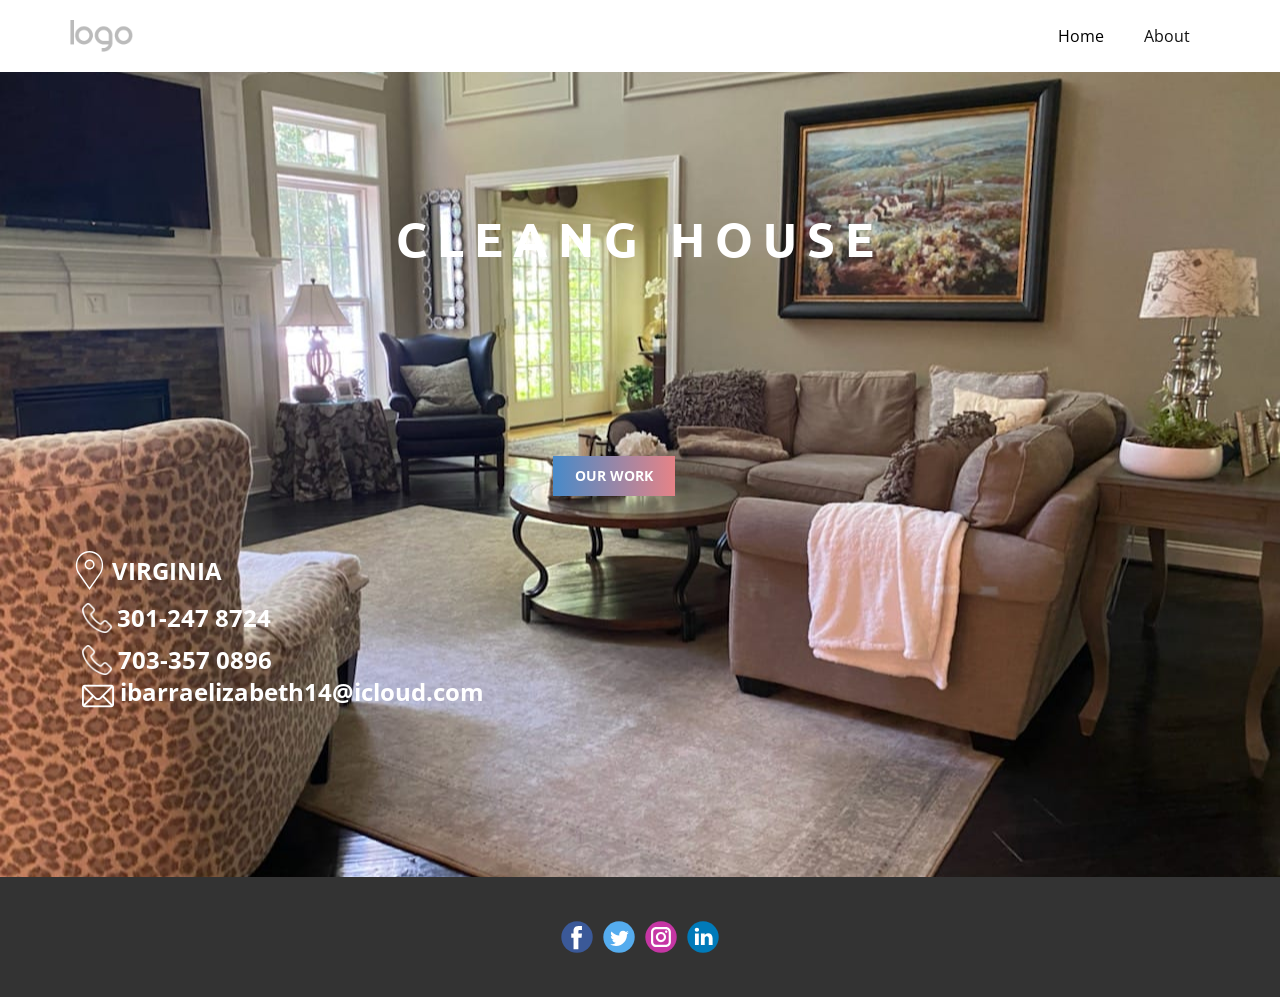
==== index.html @ bfa9fd85 "a" ====
<!DOCTYPE html>
<html style="font-size: 16px;">
  <head>
    <meta name="viewport" content="width=device-width, initial-scale=1.0">
    <meta charset="utf-8">
    <meta name="keywords" content="CLEANG hOUSE">
    <meta name="description" content="">
    <meta name="page_type" content="np-template-header-footer-from-plugin">
    <title>Home</title>
    <link rel="stylesheet" href="nicepage.css" media="screen">
<link rel="stylesheet" href="Home.css" media="screen">
    <script class="u-script" type="text/javascript" src="jquery.js" defer=""></script>
    <script class="u-script" type="text/javascript" src="nicepage.js" defer=""></script>
    <meta name="generator" content="Nicepage 4.6.5, nicepage.com">
    <link id="u-theme-google-font" rel="stylesheet" href="https://fonts.googleapis.com/css?family=Roboto:100,100i,300,300i,400,400i,500,500i,700,700i,900,900i|Open+Sans:300,300i,400,400i,500,500i,600,600i,700,700i,800,800i">
    <link id="u-page-google-font" rel="stylesheet" href="https://fonts.googleapis.com/css?family=Ubuntu:300,300i,400,400i,500,500i,700,700i">
    
    
    <script type="application/ld+json">{
		"@context": "http://schema.org",
		"@type": "Organization",
		"name": "",
		"logo": "images/default-logo.png",
		"sameAs": []
}</script>
    <meta name="theme-color" content="#478ac9">
    <meta property="og:title" content="Home">
    <meta property="og:type" content="website">
  </head>
  <body data-home-page="Home.html" data-home-page-title="Home" class="u-body u-xl-mode"><header class="u-align-center-sm u-align-center-xs u-clearfix u-header u-header" id="sec-b466"><div class="u-clearfix u-sheet u-sheet-1">
        <nav class="u-align-right u-menu u-menu-dropdown u-offcanvas u-menu-1">
          <div class="menu-collapse" style="font-size: 1rem;">
            <a class="u-button-style u-nav-link" href="#">
              <svg class="u-svg-link" preserveAspectRatio="xMidYMin slice" viewBox="0 0 302 302" style=""><use xmlns:xlink="http://www.w3.org/1999/xlink" xlink:href="#svg-8a8f"></use></svg>
              <svg xmlns="http://www.w3.org/2000/svg" xmlns:xlink="http://www.w3.org/1999/xlink" version="1.1" id="svg-8a8f" x="0px" y="0px" viewBox="0 0 302 302" style="enable-background:new 0 0 302 302;" xml:space="preserve" class="u-svg-content"><g><rect y="36" width="302" height="30"></rect><rect y="236" width="302" height="30"></rect><rect y="136" width="302" height="30"></rect>
</g><g></g><g></g><g></g><g></g><g></g><g></g><g></g><g></g><g></g><g></g><g></g><g></g><g></g><g></g><g></g></svg>
            </a>
          </div>
          <div class="u-custom-menu u-nav-container">
            <ul class="u-nav u-unstyled u-nav-1"><li class="u-nav-item"><a class="u-button-style u-nav-link u-text-active-black u-text-body-color u-text-hover-palette-2-base" href="Home.html" style="padding: 10px 20px;">Home</a>
</li><li class="u-nav-item"><a class="u-button-style u-nav-link u-text-active-black u-text-body-color u-text-hover-palette-2-base" href="About.html" style="padding: 10px 20px;">About</a>
</li></ul>
          </div>
          <div class="u-custom-menu u-nav-container-collapse">
            <div class="u-align-center u-black u-container-style u-inner-container-layout u-opacity u-opacity-95 u-sidenav">
              <div class="u-inner-container-layout u-sidenav-overflow">
                <div class="u-menu-close"></div>
                <ul class="u-align-center u-nav u-popupmenu-items u-unstyled u-nav-2"><li class="u-nav-item"><a class="u-button-style u-nav-link" href="Home.html" style="padding: 10px 20px;">Home</a>
</li><li class="u-nav-item"><a class="u-button-style u-nav-link" href="About.html" style="padding: 10px 20px;">About</a>
</li></ul>
              </div>
            </div>
            <div class="u-black u-menu-overlay u-opacity u-opacity-70"></div>
          </div>
        </nav>
        <a href="" class="u-image u-logo u-image-1" data-image-width="80" data-image-height="40">
          <img src="images/default-logo.png" class="u-logo-image u-logo-image-1">
        </a>
      </div></header>
    <section class="u-align-center u-clearfix u-image u-section-1" id="carousel_138f" data-image-width="1280" data-image-height="960">
      <div class="u-clearfix u-sheet u-sheet-1">
        <h2 class="u-custom-font u-font-ubuntu u-text u-text-body-alt-color u-text-1">CLEANG hOUSE</h2>
        <a href="About.html" class="u-btn u-button-style u-gradient u-none u-text-body-alt-color u-btn-1">OUR WORK</a><span class="u-icon u-text-white u-icon-1"><svg class="u-svg-link" preserveAspectRatio="xMidYMin slice" viewBox="0 0 54.757 54.757" style=""><use xmlns:xlink="http://www.w3.org/1999/xlink" xlink:href="#svg-41a4"></use></svg><svg class="u-svg-content" viewBox="0 0 54.757 54.757" x="0px" y="0px" id="svg-41a4" style="enable-background:new 0 0 54.757 54.757;"><g><path d="M27.557,12c-3.859,0-7,3.141-7,7s3.141,7,7,7s7-3.141,7-7S31.416,12,27.557,12z M27.557,24c-2.757,0-5-2.243-5-5
		s2.243-5,5-5s5,2.243,5,5S30.314,24,27.557,24z"></path><path d="M40.94,5.617C37.318,1.995,32.502,0,27.38,0c-5.123,0-9.938,1.995-13.56,5.617c-6.703,6.702-7.536,19.312-1.804,26.952
		L27.38,54.757L42.721,32.6C48.476,24.929,47.643,12.319,40.94,5.617z M41.099,31.431L27.38,51.243L13.639,31.4
		C8.44,24.468,9.185,13.08,15.235,7.031C18.479,3.787,22.792,2,27.38,2s8.901,1.787,12.146,5.031
		C45.576,13.08,46.321,24.468,41.099,31.431z"></path>
</g></svg></span>
        <a href="" class="u-active-none u-bottom-left-radius-0 u-bottom-right-radius-0 u-btn u-btn-rectangle u-button-style u-hover-none u-none u-radius-0 u-text-body-alt-color u-top-left-radius-0 u-top-right-radius-0 u-btn-2">VIRGINIA</a>
        <a href="" class="u-active-none u-bottom-left-radius-0 u-bottom-right-radius-0 u-btn u-btn-rectangle u-button-style u-hover-none u-none u-radius-0 u-text-body-alt-color u-top-left-radius-0 u-top-right-radius-0 u-btn-3"> &nbsp; 301-247 8724</a><span class="u-file-icon u-icon u-text-white u-icon-2"><img src="images/5.png" alt=""></span>
        <a href="" class="u-active-none u-bottom-left-radius-0 u-bottom-right-radius-0 u-btn u-btn-rectangle u-button-style u-hover-none u-none u-radius-0 u-text-body-alt-color u-top-left-radius-0 u-top-right-radius-0 u-btn-4">
          <span style="font-weight: 700; font-size: 1.5rem;">&nbsp;703-357 0896</span>
        </a><span class="u-file-icon u-icon u-text-white u-icon-3"><img src="images/5.png" alt=""></span>
        <a href="" class="u-active-none u-bottom-left-radius-0 u-bottom-right-radius-0 u-btn u-btn-rectangle u-button-style u-hover-none u-none u-radius-0 u-text-body-alt-color u-top-left-radius-0 u-top-right-radius-0 u-btn-5">
          <span style="font-weight: 700;">ibarraelizabeth14@icloud.com</span>
          <br>
        </a><span class="u-file-icon u-icon u-text-white u-icon-4"><img src="images/6.png" alt=""></span>
      </div>
    </section>
    
    
    <footer class="u-clearfix u-footer u-grey-80" id="sec-1688"><div class="u-clearfix u-sheet u-sheet-1">
        <div class="u-align-left u-social-icons u-spacing-10 u-social-icons-1">
          <a class="u-social-url" title="facebook" target="_blank" href=""><span class="u-icon u-social-facebook u-social-icon u-icon-1"><svg class="u-svg-link" preserveAspectRatio="xMidYMin slice" viewBox="0 0 112 112" style=""><use xmlns:xlink="http://www.w3.org/1999/xlink" xlink:href="#svg-a291"></use></svg><svg class="u-svg-content" viewBox="0 0 112 112" x="0" y="0" id="svg-a291"><circle fill="currentColor" cx="56.1" cy="56.1" r="55"></circle><path fill="#FFFFFF" d="M73.5,31.6h-9.1c-1.4,0-3.6,0.8-3.6,3.9v8.5h12.6L72,58.3H60.8v40.8H43.9V58.3h-8V43.9h8v-9.2
            c0-6.7,3.1-17,17-17h12.5v13.9H73.5z"></path></svg></span>
          </a>
          <a class="u-social-url" title="twitter" target="_blank" href=""><span class="u-icon u-social-icon u-social-twitter u-icon-2"><svg class="u-svg-link" preserveAspectRatio="xMidYMin slice" viewBox="0 0 112 112" style=""><use xmlns:xlink="http://www.w3.org/1999/xlink" xlink:href="#svg-4e05"></use></svg><svg class="u-svg-content" viewBox="0 0 112 112" x="0" y="0" id="svg-4e05"><circle fill="currentColor" class="st0" cx="56.1" cy="56.1" r="55"></circle><path fill="#FFFFFF" d="M83.8,47.3c0,0.6,0,1.2,0,1.7c0,17.7-13.5,38.2-38.2,38.2C38,87.2,31,85,25,81.2c1,0.1,2.1,0.2,3.2,0.2
            c6.3,0,12.1-2.1,16.7-5.7c-5.9-0.1-10.8-4-12.5-9.3c0.8,0.2,1.7,0.2,2.5,0.2c1.2,0,2.4-0.2,3.5-0.5c-6.1-1.2-10.8-6.7-10.8-13.1
            c0-0.1,0-0.1,0-0.2c1.8,1,3.9,1.6,6.1,1.7c-3.6-2.4-6-6.5-6-11.2c0-2.5,0.7-4.8,1.8-6.7c6.6,8.1,16.5,13.5,27.6,14
            c-0.2-1-0.3-2-0.3-3.1c0-7.4,6-13.4,13.4-13.4c3.9,0,7.3,1.6,9.8,4.2c3.1-0.6,5.9-1.7,8.5-3.3c-1,3.1-3.1,5.8-5.9,7.4
            c2.7-0.3,5.3-1,7.7-2.1C88.7,43,86.4,45.4,83.8,47.3z"></path></svg></span>
          </a>
          <a class="u-social-url" title="instagram" target="_blank" href=""><span class="u-icon u-social-icon u-social-instagram u-icon-3"><svg class="u-svg-link" preserveAspectRatio="xMidYMin slice" viewBox="0 0 112 112" style=""><use xmlns:xlink="http://www.w3.org/1999/xlink" xlink:href="#svg-bc34"></use></svg><svg class="u-svg-content" viewBox="0 0 112 112" x="0" y="0" id="svg-bc34"><circle fill="currentColor" cx="56.1" cy="56.1" r="55"></circle><path fill="#FFFFFF" d="M55.9,38.2c-9.9,0-17.9,8-17.9,17.9C38,66,46,74,55.9,74c9.9,0,17.9-8,17.9-17.9C73.8,46.2,65.8,38.2,55.9,38.2
            z M55.9,66.4c-5.7,0-10.3-4.6-10.3-10.3c-0.1-5.7,4.6-10.3,10.3-10.3c5.7,0,10.3,4.6,10.3,10.3C66.2,61.8,61.6,66.4,55.9,66.4z"></path><path fill="#FFFFFF" d="M74.3,33.5c-2.3,0-4.2,1.9-4.2,4.2s1.9,4.2,4.2,4.2s4.2-1.9,4.2-4.2S76.6,33.5,74.3,33.5z"></path><path fill="#FFFFFF" d="M73.1,21.3H38.6c-9.7,0-17.5,7.9-17.5,17.5v34.5c0,9.7,7.9,17.6,17.5,17.6h34.5c9.7,0,17.5-7.9,17.5-17.5V38.8
            C90.6,29.1,82.7,21.3,73.1,21.3z M83,73.3c0,5.5-4.5,9.9-9.9,9.9H38.6c-5.5,0-9.9-4.5-9.9-9.9V38.8c0-5.5,4.5-9.9,9.9-9.9h34.5
            c5.5,0,9.9,4.5,9.9,9.9V73.3z"></path></svg></span>
          </a>
          <a class="u-social-url" title="linkedin" target="_blank" href=""><span class="u-icon u-social-icon u-social-linkedin u-icon-4"><svg class="u-svg-link" preserveAspectRatio="xMidYMin slice" viewBox="0 0 112 112" style=""><use xmlns:xlink="http://www.w3.org/1999/xlink" xlink:href="#svg-53a0"></use></svg><svg class="u-svg-content" viewBox="0 0 112 112" x="0" y="0" id="svg-53a0"><circle fill="currentColor" cx="56.1" cy="56.1" r="55"></circle><path fill="#FFFFFF" d="M41.3,83.7H27.9V43.4h13.4V83.7z M34.6,37.9L34.6,37.9c-4.6,0-7.5-3.1-7.5-7c0-4,3-7,7.6-7s7.4,3,7.5,7
            C42.2,34.8,39.2,37.9,34.6,37.9z M89.6,83.7H76.2V62.2c0-5.4-1.9-9.1-6.8-9.1c-3.7,0-5.9,2.5-6.9,4.9c-0.4,0.9-0.4,2.1-0.4,3.3v22.5
            H48.7c0,0,0.2-36.5,0-40.3h13.4v5.7c1.8-2.7,5-6.7,12.1-6.7c8.8,0,15.4,5.8,15.4,18.1V83.7z"></path></svg></span>
          </a>
        </div>
      </div></footer>

  </body>
</html>
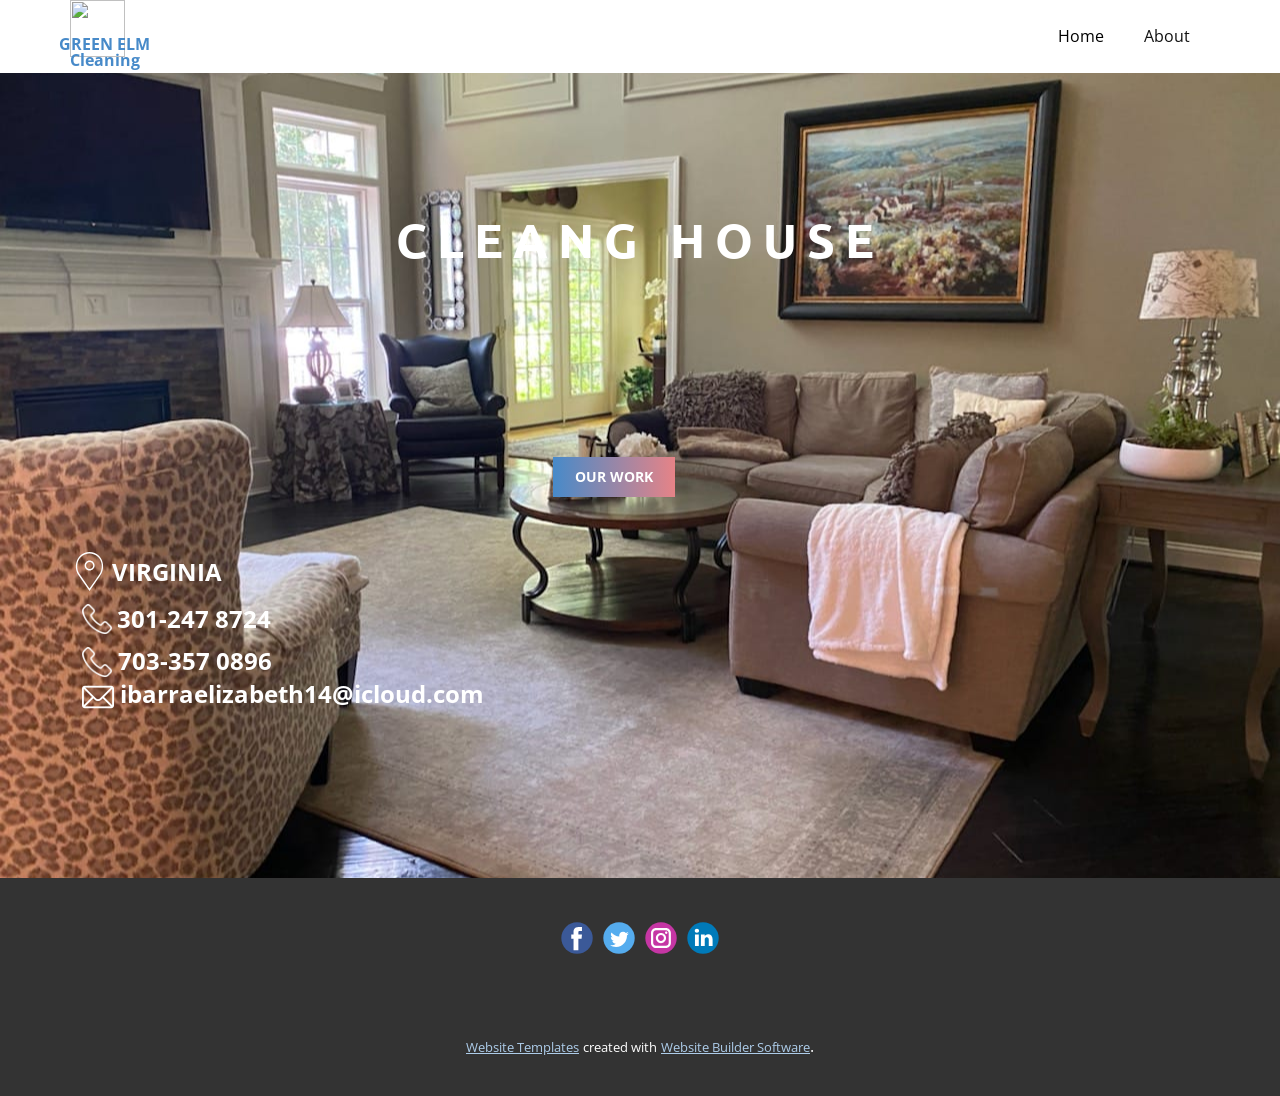
==== commit 75b4a830: "Final" ====
--- a/index.html
+++ b/index.html
@@ -6,11 +6,11 @@
     <meta name="keywords" content="CLEANG hOUSE">
     <meta name="description" content="">
     <meta name="page_type" content="np-template-header-footer-from-plugin">
-    <title>Home</title>
-    <link rel="stylesheet" href="nicepage.css" media="screen">
+    <title>CleangHouse</title>
+    <link rel="stylesheet" href="fs.css" media="screen">
 <link rel="stylesheet" href="Home.css" media="screen">
     <script class="u-script" type="text/javascript" src="jquery.js" defer=""></script>
-    <script class="u-script" type="text/javascript" src="nicepage.js" defer=""></script>
+    <script class="u-script" type="text/javascript" src="script.js" defer=""></script>
     <meta name="generator" content="Nicepage 4.6.5, nicepage.com">
     <link id="u-theme-google-font" rel="stylesheet" href="https://fonts.googleapis.com/css?family=Roboto:100,100i,300,300i,400,400i,500,500i,700,700i,900,900i|Open+Sans:300,300i,400,400i,500,500i,600,600i,700,700i,800,800i">
     <link id="u-page-google-font" rel="stylesheet" href="https://fonts.googleapis.com/css?family=Ubuntu:300,300i,400,400i,500,500i,700,700i">
@@ -20,14 +20,17 @@
 		"@context": "http://schema.org",
 		"@type": "Organization",
 		"name": "",
-		"logo": "images/default-logo.png",
+		"logo": "images/Imagen1.png",
 		"sameAs": []
 }</script>
     <meta name="theme-color" content="#478ac9">
     <meta property="og:title" content="Home">
     <meta property="og:type" content="website">
   </head>
-  <body data-home-page="Home.html" data-home-page-title="Home" class="u-body u-xl-mode"><header class="u-align-center-sm u-align-center-xs u-clearfix u-header u-header" id="sec-b466"><div class="u-clearfix u-sheet u-sheet-1">
+  <body data-home-page="Home.html" data-home-page-title="Home" class="u-body u-xl-mode"><header class="u-align-center-sm u-align-center-xs u-clearfix u-header u-header" id="sec-b466"><div class="u-clearfix u-sheet u-valign-bottom u-sheet-1">
+        <a  class="u-image u-logo u-image-1" data-image-width="169" data-image-height="175">
+          <img src="" class="u-logo-image u-logo-image-1">
+        </a>
         <nav class="u-align-right u-menu u-menu-dropdown u-offcanvas u-menu-1">
           <div class="menu-collapse" style="font-size: 1rem;">
             <a class="u-button-style u-nav-link" href="#">
@@ -53,9 +56,15 @@
             <div class="u-black u-menu-overlay u-opacity u-opacity-70"></div>
           </div>
         </nav>
-        <a href="" class="u-image u-logo u-image-1" data-image-width="80" data-image-height="40">
-          <img src="images/default-logo.png" class="u-logo-image u-logo-image-1">
-        </a>
+        <p class="u-text u-text-default u-text-1">
+          <span class="u-text-palette-1-base" style="font-weight: 700;">GREEN ELM</span>
+          <br>
+        </p>
+        <p class="u-text u-text-default u-text-palette-1-dark-1 u-text-2">
+          <span class="u-text-palette-1-base" style="font-weight: 700;"> Cleaning<span style="font-weight: 700;"></span>
+          </span>
+          <br>
+        </p>
       </div></header>
     <section class="u-align-center u-clearfix u-image u-section-1" id="carousel_138f" data-image-width="1280" data-image-height="960">
       <div class="u-clearfix u-sheet u-sheet-1">
@@ -66,12 +75,12 @@
 		C8.44,24.468,9.185,13.08,15.235,7.031C18.479,3.787,22.792,2,27.38,2s8.901,1.787,12.146,5.031
 		C45.576,13.08,46.321,24.468,41.099,31.431z"></path>
 </g></svg></span>
-        <a href="" class="u-active-none u-bottom-left-radius-0 u-bottom-right-radius-0 u-btn u-btn-rectangle u-button-style u-hover-none u-none u-radius-0 u-text-body-alt-color u-top-left-radius-0 u-top-right-radius-0 u-btn-2">VIRGINIA</a>
-        <a href="" class="u-active-none u-bottom-left-radius-0 u-bottom-right-radius-0 u-btn u-btn-rectangle u-button-style u-hover-none u-none u-radius-0 u-text-body-alt-color u-top-left-radius-0 u-top-right-radius-0 u-btn-3"> &nbsp; 301-247 8724</a><span class="u-file-icon u-icon u-text-white u-icon-2"><img src="images/5.png" alt=""></span>
-        <a href="" class="u-active-none u-bottom-left-radius-0 u-bottom-right-radius-0 u-btn u-btn-rectangle u-button-style u-hover-none u-none u-radius-0 u-text-body-alt-color u-top-left-radius-0 u-top-right-radius-0 u-btn-4">
+        <a  class="u-active-none u-bottom-left-radius-0 u-bottom-right-radius-0 u-btn u-btn-rectangle u-button-style u-hover-none u-none u-radius-0 u-text-body-alt-color u-top-left-radius-0 u-top-right-radius-0 u-btn-2">VIRGINIA</a>
+        <a  class="u-active-none u-bottom-left-radius-0 u-bottom-right-radius-0 u-btn u-btn-rectangle u-button-style u-hover-none u-none u-radius-0 u-text-body-alt-color u-top-left-radius-0 u-top-right-radius-0 u-btn-3"> &nbsp; 301-247 8724</a><span class="u-file-icon u-icon u-text-white u-icon-2"><img src="images/5.png" alt=""></span>
+        <a  class="u-active-none u-bottom-left-radius-0 u-bottom-right-radius-0 u-btn u-btn-rectangle u-button-style u-hover-none u-none u-radius-0 u-text-body-alt-color u-top-left-radius-0 u-top-right-radius-0 u-btn-4">
           <span style="font-weight: 700; font-size: 1.5rem;">&nbsp;703-357 0896</span>
         </a><span class="u-file-icon u-icon u-text-white u-icon-3"><img src="images/5.png" alt=""></span>
-        <a href="" class="u-active-none u-bottom-left-radius-0 u-bottom-right-radius-0 u-btn u-btn-rectangle u-button-style u-hover-none u-none u-radius-0 u-text-body-alt-color u-top-left-radius-0 u-top-right-radius-0 u-btn-5">
+        <a  class="u-active-none u-bottom-left-radius-0 u-bottom-right-radius-0 u-btn u-btn-rectangle u-button-style u-hover-none u-none u-radius-0 u-text-body-alt-color u-top-left-radius-0 u-top-right-radius-0 u-btn-5">
           <span style="font-weight: 700;">ibarraelizabeth14@icloud.com</span>
           <br>
         </a><span class="u-file-icon u-icon u-text-white u-icon-4"><img src="images/6.png" alt=""></span>
@@ -79,28 +88,38 @@
     </section>
     
     
-    <footer class="u-clearfix u-footer u-grey-80" id="sec-1688"><div class="u-clearfix u-sheet u-sheet-1">
+    <footer class="u-clearfix u-footer u-grey-80" id="sec-1688"><div class="u-clearfix u-sheet u-valign-middle u-sheet-1">
         <div class="u-align-left u-social-icons u-spacing-10 u-social-icons-1">
-          <a class="u-social-url" title="facebook" target="_blank" href=""><span class="u-icon u-social-facebook u-social-icon u-icon-1"><svg class="u-svg-link" preserveAspectRatio="xMidYMin slice" viewBox="0 0 112 112" style=""><use xmlns:xlink="http://www.w3.org/1999/xlink" xlink:href="#svg-a291"></use></svg><svg class="u-svg-content" viewBox="0 0 112 112" x="0" y="0" id="svg-a291"><circle fill="currentColor" cx="56.1" cy="56.1" r="55"></circle><path fill="#FFFFFF" d="M73.5,31.6h-9.1c-1.4,0-3.6,0.8-3.6,3.9v8.5h12.6L72,58.3H60.8v40.8H43.9V58.3h-8V43.9h8v-9.2
+          <a class="u-social-url" title="facebook" target="_blank" ><span class="u-icon u-social-facebook u-social-icon u-icon-1"><svg class="u-svg-link" preserveAspectRatio="xMidYMin slice" viewBox="0 0 112 112" style=""><use xmlns:xlink="http://www.w3.org/1999/xlink" xlink:href="#svg-a291"></use></svg><svg class="u-svg-content" viewBox="0 0 112 112" x="0" y="0" id="svg-a291"><circle fill="currentColor" cx="56.1" cy="56.1" r="55"></circle><path fill="#FFFFFF" d="M73.5,31.6h-9.1c-1.4,0-3.6,0.8-3.6,3.9v8.5h12.6L72,58.3H60.8v40.8H43.9V58.3h-8V43.9h8v-9.2
             c0-6.7,3.1-17,17-17h12.5v13.9H73.5z"></path></svg></span>
           </a>
-          <a class="u-social-url" title="twitter" target="_blank" href=""><span class="u-icon u-social-icon u-social-twitter u-icon-2"><svg class="u-svg-link" preserveAspectRatio="xMidYMin slice" viewBox="0 0 112 112" style=""><use xmlns:xlink="http://www.w3.org/1999/xlink" xlink:href="#svg-4e05"></use></svg><svg class="u-svg-content" viewBox="0 0 112 112" x="0" y="0" id="svg-4e05"><circle fill="currentColor" class="st0" cx="56.1" cy="56.1" r="55"></circle><path fill="#FFFFFF" d="M83.8,47.3c0,0.6,0,1.2,0,1.7c0,17.7-13.5,38.2-38.2,38.2C38,87.2,31,85,25,81.2c1,0.1,2.1,0.2,3.2,0.2
+          <a class="u-social-url" title="twitter" target="_blank" ><span class="u-icon u-social-icon u-social-twitter u-icon-2"><svg class="u-svg-link" preserveAspectRatio="xMidYMin slice" viewBox="0 0 112 112" style=""><use xmlns:xlink="http://www.w3.org/1999/xlink" xlink:href="#svg-4e05"></use></svg><svg class="u-svg-content" viewBox="0 0 112 112" x="0" y="0" id="svg-4e05"><circle fill="currentColor" class="st0" cx="56.1" cy="56.1" r="55"></circle><path fill="#FFFFFF" d="M83.8,47.3c0,0.6,0,1.2,0,1.7c0,17.7-13.5,38.2-38.2,38.2C38,87.2,31,85,25,81.2c1,0.1,2.1,0.2,3.2,0.2
             c6.3,0,12.1-2.1,16.7-5.7c-5.9-0.1-10.8-4-12.5-9.3c0.8,0.2,1.7,0.2,2.5,0.2c1.2,0,2.4-0.2,3.5-0.5c-6.1-1.2-10.8-6.7-10.8-13.1
             c0-0.1,0-0.1,0-0.2c1.8,1,3.9,1.6,6.1,1.7c-3.6-2.4-6-6.5-6-11.2c0-2.5,0.7-4.8,1.8-6.7c6.6,8.1,16.5,13.5,27.6,14
             c-0.2-1-0.3-2-0.3-3.1c0-7.4,6-13.4,13.4-13.4c3.9,0,7.3,1.6,9.8,4.2c3.1-0.6,5.9-1.7,8.5-3.3c-1,3.1-3.1,5.8-5.9,7.4
             c2.7-0.3,5.3-1,7.7-2.1C88.7,43,86.4,45.4,83.8,47.3z"></path></svg></span>
           </a>
-          <a class="u-social-url" title="instagram" target="_blank" href=""><span class="u-icon u-social-icon u-social-instagram u-icon-3"><svg class="u-svg-link" preserveAspectRatio="xMidYMin slice" viewBox="0 0 112 112" style=""><use xmlns:xlink="http://www.w3.org/1999/xlink" xlink:href="#svg-bc34"></use></svg><svg class="u-svg-content" viewBox="0 0 112 112" x="0" y="0" id="svg-bc34"><circle fill="currentColor" cx="56.1" cy="56.1" r="55"></circle><path fill="#FFFFFF" d="M55.9,38.2c-9.9,0-17.9,8-17.9,17.9C38,66,46,74,55.9,74c9.9,0,17.9-8,17.9-17.9C73.8,46.2,65.8,38.2,55.9,38.2
+          <a class="u-social-url" title="instagram" target="_blank" ><span class="u-icon u-social-icon u-social-instagram u-icon-3"><svg class="u-svg-link" preserveAspectRatio="xMidYMin slice" viewBox="0 0 112 112" style=""><use xmlns:xlink="http://www.w3.org/1999/xlink" xlink:href="#svg-bc34"></use></svg><svg class="u-svg-content" viewBox="0 0 112 112" x="0" y="0" id="svg-bc34"><circle fill="currentColor" cx="56.1" cy="56.1" r="55"></circle><path fill="#FFFFFF" d="M55.9,38.2c-9.9,0-17.9,8-17.9,17.9C38,66,46,74,55.9,74c9.9,0,17.9-8,17.9-17.9C73.8,46.2,65.8,38.2,55.9,38.2
             z M55.9,66.4c-5.7,0-10.3-4.6-10.3-10.3c-0.1-5.7,4.6-10.3,10.3-10.3c5.7,0,10.3,4.6,10.3,10.3C66.2,61.8,61.6,66.4,55.9,66.4z"></path><path fill="#FFFFFF" d="M74.3,33.5c-2.3,0-4.2,1.9-4.2,4.2s1.9,4.2,4.2,4.2s4.2-1.9,4.2-4.2S76.6,33.5,74.3,33.5z"></path><path fill="#FFFFFF" d="M73.1,21.3H38.6c-9.7,0-17.5,7.9-17.5,17.5v34.5c0,9.7,7.9,17.6,17.5,17.6h34.5c9.7,0,17.5-7.9,17.5-17.5V38.8
             C90.6,29.1,82.7,21.3,73.1,21.3z M83,73.3c0,5.5-4.5,9.9-9.9,9.9H38.6c-5.5,0-9.9-4.5-9.9-9.9V38.8c0-5.5,4.5-9.9,9.9-9.9h34.5
             c5.5,0,9.9,4.5,9.9,9.9V73.3z"></path></svg></span>
           </a>
-          <a class="u-social-url" title="linkedin" target="_blank" href=""><span class="u-icon u-social-icon u-social-linkedin u-icon-4"><svg class="u-svg-link" preserveAspectRatio="xMidYMin slice" viewBox="0 0 112 112" style=""><use xmlns:xlink="http://www.w3.org/1999/xlink" xlink:href="#svg-53a0"></use></svg><svg class="u-svg-content" viewBox="0 0 112 112" x="0" y="0" id="svg-53a0"><circle fill="currentColor" cx="56.1" cy="56.1" r="55"></circle><path fill="#FFFFFF" d="M41.3,83.7H27.9V43.4h13.4V83.7z M34.6,37.9L34.6,37.9c-4.6,0-7.5-3.1-7.5-7c0-4,3-7,7.6-7s7.4,3,7.5,7
+          <a class="u-social-url" title="linkedin" target="_blank" ><span class="u-icon u-social-icon u-social-linkedin u-icon-4"><svg class="u-svg-link" preserveAspectRatio="xMidYMin slice" viewBox="0 0 112 112" style=""><use xmlns:xlink="http://www.w3.org/1999/xlink" xlink:href="#svg-53a0"></use></svg><svg class="u-svg-content" viewBox="0 0 112 112" x="0" y="0" id="svg-53a0"><circle fill="currentColor" cx="56.1" cy="56.1" r="55"></circle><path fill="#FFFFFF" d="M41.3,83.7H27.9V43.4h13.4V83.7z M34.6,37.9L34.6,37.9c-4.6,0-7.5-3.1-7.5-7c0-4,3-7,7.6-7s7.4,3,7.5,7
             C42.2,34.8,39.2,37.9,34.6,37.9z M89.6,83.7H76.2V62.2c0-5.4-1.9-9.1-6.8-9.1c-3.7,0-5.9,2.5-6.9,4.9c-0.4,0.9-0.4,2.1-0.4,3.3v22.5
             H48.7c0,0,0.2-36.5,0-40.3h13.4v5.7c1.8-2.7,5-6.7,12.1-6.7c8.8,0,15.4,5.8,15.4,18.1V83.7z"></path></svg></span>
           </a>
         </div>
       </div></footer>
-
+    <section class="u-backlink u-clearfix u-grey-80">
+      <a class="u-link" href="https://nicepage.com/website-templates" target="_blank">
+        <span>Website Templates</span>
+      </a>
+      <p class="u-text">
+        <span>created with</span>
+      </p>
+      <a class="u-link" href="" target="_blank">
+        <span>Website Builder Software</span>
+      </a>. 
+    </section>
   </body>
 </html>
--- a/fs.css
+++ b/fs.css
@@ -0,0 +1,36451 @@
+
+.fr-clearfix::after {
+  clear: both;
+  display: block;
+  content: "";
+  height: 0; }
+
+.fr-hide-by-clipping {
+  position: absolute;
+  width: 1px;
+  height: 1px;
+  padding: 0;
+  margin: -1px;
+  overflow: hidden;
+  clip: rect(0, 0, 0, 0);
+  border: 0; }
+
+.fr-view img.fr-rounded, .fr-view .fr-img-caption.fr-rounded img {
+  border-radius: 10px;
+  -moz-border-radius: 10px;
+  -webkit-border-radius: 10px;
+  -moz-background-clip: padding;
+  -webkit-background-clip: padding-box;
+  background-clip: padding-box; }
+
+.fr-view img.fr-shadow, .fr-view .fr-img-caption.fr-shadow img {
+  -webkit-box-shadow: 10px 10px 5px 0px #cccccc;
+  -moz-box-shadow: 10px 10px 5px 0px #cccccc;
+  box-shadow: 10px 10px 5px 0px #cccccc; }
+
+.fr-view img.fr-bordered, .fr-view .fr-img-caption.fr-bordered img {
+  border: solid 5px #CCC; }
+
+.fr-view img.fr-bordered {
+  -webkit-box-sizing: content-box;
+  -moz-box-sizing: content-box;
+  box-sizing: content-box; }
+
+.fr-view .fr-img-caption.fr-bordered img {
+  -webkit-box-sizing: border-box;
+  -moz-box-sizing: border-box;
+  box-sizing: border-box; }
+
+.fr-view {
+  word-wrap: break-word; }
+  .fr-view span[style~="color:"] a {
+    color: inherit; }
+  .fr-view strong {
+    font-weight: 700; }
+  .fr-view table[border='0'] td:not([class]), .fr-view table[border='0'] th:not([class]), .fr-view table[border='0'] td[class=""], .fr-view table[border='0'] th[class=""] {
+    border-width: 0px; }
+  .fr-view table {
+    border: none;
+    border-collapse: collapse;
+    empty-cells: show;
+    max-width: 100%; }
+    .fr-view table td {
+      min-width: 5px; }
+    .fr-view table.fr-dashed-borders td, .fr-view table.fr-dashed-borders th {
+      border-style: dashed; }
+    .fr-view table.fr-alternate-rows tbody tr:nth-child(2n) {
+      background: whitesmoke; }
+    .fr-view table td, .fr-view table th {
+      border: 1px solid #DDD; }
+      .fr-view table td:empty, .fr-view table th:empty {
+        height: 20px; }
+      .fr-view table td.fr-highlighted, .fr-view table th.fr-highlighted {
+        border: 1px double red; }
+      .fr-view table td.fr-thick, .fr-view table th.fr-thick {
+        border-width: 2px; }
+    .fr-view table th {
+      background: #ececec; }
+  .fr-view hr {
+    clear: both;
+    user-select: none;
+    -o-user-select: none;
+    -moz-user-select: none;
+    -khtml-user-select: none;
+    -webkit-user-select: none;
+    -ms-user-select: none;
+    break-after: always;
+    page-break-after: always; }
+  .fr-view .fr-file {
+    position: relative; }
+    .fr-view .fr-file::after {
+      position: relative;
+      content: "\1F4CE";
+      font-weight: normal; }
+  .fr-view pre {
+    white-space: pre-wrap;
+    word-wrap: break-word;
+    overflow: visible; }
+/*  .fr-view[dir="rtl"] blockquote {
+    border-left: none;
+    border-right: solid 2px #5E35B1;
+    margin-right: 0;
+    padding-right: 5px;
+    padding-left: 0; }
+    .fr-view[dir="rtl"] blockquote blockquote {
+      border-color: #00BCD4; }
+      .fr-view[dir="rtl"] blockquote blockquote blockquote {
+        border-color: #43A047; }
+  .fr-view blockquote {
+    border-left: solid 2px #5E35B1;
+    margin-left: 0;
+    padding-left: 5px;
+    color: #5E35B1; }
+    .fr-view blockquote blockquote {
+      border-color: #00BCD4;
+      color: #00BCD4; }
+      .fr-view blockquote blockquote blockquote {
+        border-color: #43A047;
+        color: #43A047; } */
+  .fr-view span.fr-emoticon {
+    font-weight: normal;
+    font-family: "Apple Color Emoji","Segoe UI Emoji","NotoColorEmoji","Segoe UI Symbol","Android Emoji","EmojiSymbols";
+    display: inline;
+    line-height: 0; }
+    .fr-view span.fr-emoticon.fr-emoticon-img {
+      background-repeat: no-repeat !important;
+      font-size: inherit;
+      height: 1em;
+      width: 1em;
+      min-height: 20px;
+      min-width: 20px;
+      display: inline-block;
+      margin: -.1em .1em .1em;
+      line-height: 1;
+      vertical-align: middle; }
+  .fr-view .fr-text-gray {
+    color: #AAA !important; }
+  .fr-view .fr-text-bordered {
+    border-top: solid 1px #222;
+    border-bottom: solid 1px #222;
+    padding: 10px 0; }
+  .fr-view .fr-text-spaced {
+    letter-spacing: 1px; }
+  .fr-view .fr-text-uppercase {
+    text-transform: uppercase; }
+  .fr-view .fr-class-highlighted {
+    background-color: #ffff00; }
+  .fr-view .fr-class-code {
+    border-color: #cccccc;
+    border-radius: 2px;
+    -moz-border-radius: 2px;
+    -webkit-border-radius: 2px;
+    -moz-background-clip: padding;
+    -webkit-background-clip: padding-box;
+    background-clip: padding-box;
+    background: #f5f5f5;
+    padding: 10px;
+    font-family: "Courier New", Courier, monospace; }
+  .fr-view .fr-class-transparency {
+    opacity: 0.5; }
+  .fr-view img {
+    position: relative;
+    max-width: 100%; }
+    .fr-view img.fr-dib {
+      margin: 10px auto;
+      display: block;
+      float: none;
+      vertical-align: top; }
+      .fr-view img.fr-dib.fr-fil {
+        margin-left: 0;
+        text-align: left; }
+      .fr-view img.fr-dib.fr-fir {
+        margin-right: 0;
+        text-align: right; }
+    .fr-view img.fr-dii {
+      display: inline-block;
+      float: none;
+      vertical-align: bottom;
+      margin-left: 5px;
+      margin-right: 5px;
+      max-width: calc(100% - (2 * 5px)); }
+      .fr-view img.fr-dii.fr-fil {
+        float: left;
+        margin: 10px 15px 10px 0;
+        max-width: calc(100% - 5px); }
+      .fr-view img.fr-dii.fr-fir {
+        float: right;
+        margin: 10px 0 10px 15px;
+        max-width: calc(100% - 5px); }
+  .fr-view span.fr-img-caption {
+    position: relative;
+    max-width: 100%; }
+    .fr-view span.fr-img-caption.fr-dib {
+      margin: 5px auto;
+      display: block;
+      float: none;
+      vertical-align: top; }
+      .fr-view span.fr-img-caption.fr-dib.fr-fil {
+        margin-left: 0;
+        text-align: left; }
+      .fr-view span.fr-img-caption.fr-dib.fr-fir {
+        margin-right: 0;
+        text-align: right; }
+    .fr-view span.fr-img-caption.fr-dii {
+      display: inline-block;
+      float: none;
+      vertical-align: bottom;
+      margin-left: 5px;
+      margin-right: 5px;
+      max-width: calc(100% - (2 * 5px)); }
+      .fr-view span.fr-img-caption.fr-dii.fr-fil {
+        float: left;
+        margin: 5px 5px 5px 0;
+        max-width: calc(100% - 5px); }
+      .fr-view span.fr-img-caption.fr-dii.fr-fir {
+        float: right;
+        margin: 5px 0 5px 5px;
+        max-width: calc(100% - 5px); }
+  .fr-view .fr-video {
+    text-align: center;
+    position: relative; }
+    .fr-view .fr-video.fr-rv {
+      padding-bottom: 56.25%;
+      padding-top: 30px;
+      height: 0;
+      overflow: hidden; }
+      .fr-view .fr-video.fr-rv > iframe, .fr-view .fr-video.fr-rv object, .fr-view .fr-video.fr-rv embed {
+        position: absolute !important;
+        top: 0;
+        left: 0;
+        width: 100%;
+        height: 100%; }
+    .fr-view .fr-video > * {
+      -webkit-box-sizing: content-box;
+      -moz-box-sizing: content-box;
+      box-sizing: content-box;
+      max-width: 100%;
+      border: none; }
+    .fr-view .fr-video.fr-dvb {
+      display: block;
+      clear: both; }
+      .fr-view .fr-video.fr-dvb.fr-fvl {
+        text-align: left; }
+      .fr-view .fr-video.fr-dvb.fr-fvr {
+        text-align: right; }
+    .fr-view .fr-video.fr-dvi {
+      display: inline-block; }
+      .fr-view .fr-video.fr-dvi.fr-fvl {
+        float: left; }
+      .fr-view .fr-video.fr-dvi.fr-fvr {
+        float: right; }
+  .fr-view a.fr-strong {
+    font-weight: 700; }
+  .fr-view a.fr-green {
+    color: green; }
+  .fr-view .fr-img-caption {
+    text-align: center; }
+    .fr-view .fr-img-caption .fr-img-wrap {
+      padding: 0;
+      margin: auto;
+      text-align: center;
+      width: 100%; }
+      .fr-view .fr-img-caption .fr-img-wrap a {
+        display: block; }
+      .fr-view .fr-img-caption .fr-img-wrap img {
+        display: block;
+        margin: auto;
+        width: 100%; }
+      .fr-view .fr-img-caption .fr-img-wrap > span {
+        margin: auto;
+        display: block;
+        padding: 5px 5px 10px;
+        font-size: 14px;
+        font-weight: initial;
+        -webkit-box-sizing: border-box;
+        -moz-box-sizing: border-box;
+        box-sizing: border-box;
+        -webkit-opacity: 0.9;
+        -moz-opacity: 0.9;
+        opacity: 0.9;
+        -ms-filter: "progid:DXImageTransform.Microsoft.Alpha(Opacity=0)";
+        width: 100%;
+        text-align: center; }
+  .fr-view button.fr-rounded, .fr-view input.fr-rounded, .fr-view textarea.fr-rounded {
+    border-radius: 10px;
+    -moz-border-radius: 10px;
+    -webkit-border-radius: 10px;
+    -moz-background-clip: padding;
+    -webkit-background-clip: padding-box;
+    background-clip: padding-box; }
+  .fr-view button.fr-large, .fr-view input.fr-large, .fr-view textarea.fr-large {
+    font-size: 24px; }
+
+/**
+ * Image style.
+ */
+a.fr-view.fr-strong {
+  font-weight: 700; }
+a.fr-view.fr-green {
+  color: green; }
+
+/**
+ * Link style.
+ */
+img.fr-view {
+  position: relative;
+  max-width: 100%; }
+  img.fr-view.fr-dib {
+    margin: 5px auto;
+    display: block;
+    float: none;
+    vertical-align: top; }
+    img.fr-view.fr-dib.fr-fil {
+      margin-left: 0;
+      text-align: left; }
+    img.fr-view.fr-dib.fr-fir {
+      margin-right: 0;
+      text-align: right; }
+  img.fr-view.fr-dii {
+    display: inline-block;
+    float: none;
+    vertical-align: bottom;
+    margin-left: 5px;
+    margin-right: 5px;
+    max-width: calc(100% - (2 * 5px)); }
+    img.fr-view.fr-dii.fr-fil {
+      float: left;
+      margin: 5px 5px 5px 0;
+      max-width: calc(100% - 5px); }
+    img.fr-view.fr-dii.fr-fir {
+      float: right;
+      margin: 5px 0 5px 5px;
+      max-width: calc(100% - 5px); }
+
+span.fr-img-caption.fr-view {
+  position: relative;
+  max-width: 100%; }
+  span.fr-img-caption.fr-view.fr-dib {
+    margin: 5px auto;
+    display: block;
+    float: none;
+    vertical-align: top; }
+    span.fr-img-caption.fr-view.fr-dib.fr-fil {
+      margin-left: 0;
+      text-align: left; }
+    span.fr-img-caption.fr-view.fr-dib.fr-fir {
+      margin-right: 0;
+      text-align: right; }
+  span.fr-img-caption.fr-view.fr-dii {
+    display: inline-block;
+    float: none;
+    vertical-align: bottom;
+    margin-left: 5px;
+    margin-right: 5px;
+    max-width: calc(100% - (2 * 5px)); }
+    span.fr-img-caption.fr-view.fr-dii.fr-fil {
+      float: left;
+      margin: 5px 5px 5px 0;
+      max-width: calc(100% - 5px); }
+    span.fr-img-caption.fr-view.fr-dii.fr-fir {
+      float: right;
+      margin: 5px 0 5px 5px;
+      max-width: calc(100% - 5px); }
+/*end-commonstyles library*/@charset "UTF-8";
+/*! normalize.css v4.1.1 | MIT License | github.com/necolas/normalize.css */
+html {
+  font-family: sans-serif;
+  -ms-text-size-adjust: 100%;
+  -webkit-text-size-adjust: 100%;
+}
+body {
+  margin: 0;
+}
+article,
+aside,
+details,
+figcaption,
+figure,
+footer,
+header,
+main,
+menu,
+nav,
+section,
+summary {
+  display: block;
+}
+audio,
+canvas,
+progress,
+video {
+  display: inline-block;
+}
+audio:not([controls]) {
+  display: none;
+  height: 0;
+}
+progress {
+  vertical-align: baseline;
+}
+template,
+[hidden] {
+  display: none;
+}
+a {
+  background-color: transparent;
+  -webkit-text-decoration-skip: objects;
+}
+a:active,
+a:hover {
+  outline-width: 0;
+}
+abbr[title] {
+  border-bottom: none;
+  text-decoration: underline;
+}
+b,
+strong {
+  font-weight: inherit;
+  font-weight: bold;
+}
+dfn {
+  font-style: italic;
+}
+h1 {
+  font-size: 2em;
+  margin: 0.67em 0;
+}
+mark {
+  background-color: #ff0;
+  color: #000;
+}
+small {
+  font-size: 80%;
+}
+sub,
+sup {
+  font-size: 75%;
+  line-height: 0;
+  position: relative;
+  vertical-align: baseline;
+}
+sub {
+  bottom: -0.25em;
+}
+sup {
+  top: -0.5em;
+}
+img {
+  border-style: none;
+}
+svg:not(:root) {
+  overflow: hidden;
+}
+code,
+kbd,
+pre,
+samp {
+  font-family: monospace,monospace;
+  font-size: 1em;
+}
+hr {
+  box-sizing: content-box;
+  height: 0;
+  overflow: visible;
+}
+button,
+input,
+optgroup,
+select,
+textarea {
+  color: inherit;
+  font: inherit;
+  margin: 0;
+}
+optgroup {
+  font-weight: 700;
+}
+button,
+input {
+  overflow: visible;
+}
+button,
+select {
+  text-transform: none;
+}
+button,
+html [type="button"],
+[type="reset"],
+[type="submit"] {
+  -webkit-appearance: button;
+}
+button::-moz-focus-inner,
+[type="button"]::-moz-focus-inner,
+[type="reset"]::-moz-focus-inner,
+[type="submit"]::-moz-focus-inner {
+  border-style: none;
+  padding: 0;
+}
+button:-moz-focusring,
+[type="button"]:-moz-focusring,
+[type="reset"]:-moz-focusring,
+[type="submit"]:-moz-focusring {
+  outline: 1px dotted ButtonText;
+}
+fieldset {
+  border: 1px solid silver;
+  margin: 0 2px;
+  padding: 0.35em 0.625em 0.75em;
+}
+legend {
+  box-sizing: border-box;
+  color: inherit;
+  display: table;
+  max-width: 100%;
+  padding: 0;
+  white-space: normal;
+}
+textarea {
+  overflow: auto;
+}
+[type="checkbox"],
+[type="radio"] {
+  box-sizing: border-box;
+  padding: 0;
+}
+[type="number"]::-webkit-inner-spin-button,
+[type="number"]::-webkit-outer-spin-button {
+  height: auto;
+}
+[type="search"] {
+  -webkit-appearance: textfield;
+  outline-offset: -2px;
+}
+[type="search"]::-webkit-search-cancel-button,
+[type="search"]::-webkit-search-decoration {
+  -webkit-appearance: none;
+}
+::-webkit-input-placeholder {
+  color: inherit;
+  opacity: 0.54;
+}
+::-webkit-file-upload-button {
+  -webkit-appearance: button;
+  font: inherit;
+}
+ul,
+ol {
+  padding-left: 20px;
+}
+/* Fade effect */
+/* Over effect */
+/* Slide effect */
+/* Over and Slide effect */
+/* Flip Left effect */
+/* Flip Right effect */
+/* Flip Top effect */
+/* Flip Bottom effect */
+/* Wobble Left effect */
+/* Wobble Right effect */
+/* Wobble top effect */
+/* Wobble bottom effect */
+/* Zoom and Rotate Effects */
+/* Utility */
+.u-over-slide {
+  position: absolute;
+  left: 0;
+  top: 0;
+  width: 100%;
+  height: 100%;
+}
+.u-background-effect {
+  overflow: hidden;
+}
+.u-background-effect ~ .u-container-layout {
+  cursor: pointer;
+}
+/* Fade effect */
+.u-effect-fade .u-over-slide {
+  opacity: 0;
+  transition: all 500ms ease;
+}
+.u-effect-fade:hover .u-over-slide,
+.u-effect-fade.u-effect-active .u-over-slide {
+  opacity: 1;
+}
+/* Over effect */
+.u-effect-over-left .u-over-slide {
+  transform: translate(-100%, 0);
+  transition: all 500ms ease;
+}
+.u-effect-over-left:hover .u-over-slide,
+.u-effect-over-left.u-effect-active .u-over-slide {
+  transform: translate(0, 0);
+}
+.u-effect-over-right .u-over-slide {
+  transform: translate(100%, 0);
+  transition: all 500ms ease;
+}
+.u-effect-over-right:hover .u-over-slide,
+.u-effect-over-right.u-effect-active .u-over-slide {
+  transform: translate(0, 0);
+}
+.u-effect-over-top .u-over-slide {
+  transform: translate(0, -100%);
+  transition: all 500ms ease;
+}
+.u-effect-over-top:hover .u-over-slide,
+.u-effect-over-top.u-effect-active .u-over-slide {
+  transform: translate(0, 0);
+}
+.u-effect-over-bottom .u-over-slide {
+  transform: translate(0, 100%);
+  transition: all 500ms ease;
+}
+.u-effect-over-bottom:hover .u-over-slide,
+.u-effect-over-bottom.u-effect-active .u-over-slide {
+  transform: translate(0, 0);
+}
+.u-effect-over-topleft .u-over-slide {
+  transform: translate(-100%, -100%);
+  transition: all 500ms ease;
+}
+.u-effect-over-topleft:hover .u-over-slide,
+.u-effect-over-topleft.u-effect-active .u-over-slide {
+  transform: translate(0, 0);
+}
+.u-effect-over-topright .u-over-slide {
+  transform: translate(100%, -100%);
+  transition: all 500ms ease;
+}
+.u-effect-over-topright:hover .u-over-slide,
+.u-effect-over-topright.u-effect-active .u-over-slide {
+  transform: translate(0, 0);
+}
+.u-effect-over-bottomleft .u-over-slide {
+  transform: translate(-100%, 100%);
+  transition: all 500ms ease;
+}
+.u-effect-over-bottomleft:hover .u-over-slide,
+.u-effect-over-bottomleft.u-effect-active .u-over-slide {
+  transform: translate(0, 0);
+}
+.u-effect-over-bottomright .u-over-slide {
+  transform: translate(100%, 100%);
+  transition: all 500ms ease;
+}
+.u-effect-over-bottomright:hover .u-over-slide,
+.u-effect-over-bottomright.u-effect-active .u-over-slide {
+  transform: translate(0, 0);
+}
+/* Slide effect */
+.u-effect-slide-left .u-over-slide {
+  transform: translate(-100%, 0);
+  transition: all 500ms ease;
+}
+.u-effect-slide-left:hover .u-over-slide,
+.u-effect-slide-left.u-effect-active .u-over-slide {
+  transform: translate(0, 0);
+}
+.u-effect-slide-left .u-back-slide {
+  transition: all 500ms ease;
+}
+.u-effect-slide-left:hover .u-back-slide,
+.u-effect-slide-left.u-effect-active .u-back-slide {
+  transform: translate(100%, 0);
+}
+.u-effect-slide-right .u-over-slide {
+  transform: translate(100%, 0);
+  transition: all 500ms ease;
+}
+.u-effect-slide-right:hover .u-over-slide,
+.u-effect-slide-right.u-effect-active .u-over-slide {
+  transform: translate(0, 0);
+}
+.u-effect-slide-right .u-back-slide {
+  transition: all 500ms ease;
+}
+.u-effect-slide-right:hover .u-back-slide,
+.u-effect-slide-right.u-effect-active .u-back-slide {
+  transform: translate(-100%, 0);
+}
+.u-effect-slide-top .u-over-slide {
+  transform: translate(0, -100%);
+  transition: all 500ms ease;
+}
+.u-effect-slide-top:hover .u-over-slide,
+.u-effect-slide-top.u-effect-active .u-over-slide {
+  transform: translate(0, 0);
+}
+.u-effect-slide-top .u-back-slide {
+  transition: all 500ms ease;
+}
+.u-effect-slide-top:hover .u-back-slide,
+.u-effect-slide-top.u-effect-active .u-back-slide {
+  transform: translate(0, 100%);
+}
+.u-effect-slide-bottom .u-over-slide {
+  transform: translate(0, 100%);
+  transition: all 500ms ease;
+}
+.u-effect-slide-bottom:hover .u-over-slide,
+.u-effect-slide-bottom.u-effect-active .u-over-slide {
+  transform: translate(0, 0);
+}
+.u-effect-slide-bottom .u-back-slide {
+  transition: all 500ms ease;
+}
+.u-effect-slide-bottom:hover .u-back-slide,
+.u-effect-slide-bottom.u-effect-active .u-back-slide {
+  transform: translate(0, -100%);
+}
+.u-effect-slide-topleft .u-over-slide {
+  transform: translate(-100%, -100%);
+  transition: all 500ms ease;
+}
+.u-effect-slide-topleft:hover .u-over-slide,
+.u-effect-slide-topleft.u-effect-active .u-over-slide {
+  transform: translate(0, 0);
+}
+.u-effect-slide-topleft .u-back-slide {
+  transition: all 500ms ease;
+}
+.u-effect-slide-topleft:hover .u-back-slide,
+.u-effect-slide-topleft.u-effect-active .u-back-slide {
+  transform: translate(100%, 100%);
+}
+.u-effect-slide-topright .u-over-slide {
+  transform: translate(100%, -100%);
+  transition: all 500ms ease;
+}
+.u-effect-slide-topright:hover .u-over-slide,
+.u-effect-slide-topright.u-effect-active .u-over-slide {
+  transform: translate(0, 0);
+}
+.u-effect-slide-topright .u-back-slide {
+  transition: all 500ms ease;
+}
+.u-effect-slide-topright:hover .u-back-slide,
+.u-effect-slide-topright.u-effect-active .u-back-slide {
+  transform: translate(-100%, 100%);
+}
+.u-effect-slide-bottomleft .u-over-slide {
+  transform: translate(-100%, 100%);
+  transition: all 500ms ease;
+}
+.u-effect-slide-bottomleft:hover .u-over-slide,
+.u-effect-slide-bottomleft.u-effect-active .u-over-slide {
+  transform: translate(0, 0);
+}
+.u-effect-slide-bottomleft .u-back-slide {
+  transition: all 500ms ease;
+}
+.u-effect-slide-bottomleft:hover .u-back-slide,
+.u-effect-slide-bottomleft.u-effect-active .u-back-slide {
+  transform: translate(100%, -100%);
+}
+.u-effect-slide-bottomright .u-over-slide {
+  transform: translate(100%, 100%);
+  transition: all 500ms ease;
+}
+.u-effect-slide-bottomright:hover .u-over-slide,
+.u-effect-slide-bottomright.u-effect-active .u-over-slide {
+  transform: translate(0, 0);
+}
+.u-effect-slide-bottomright .u-back-slide {
+  transition: all 500ms ease;
+}
+.u-effect-slide-bottomright:hover .u-back-slide,
+.u-effect-slide-bottomright.u-effect-active .u-back-slide {
+  transform: translate(-100%, -100%);
+}
+/* Flip */
+.u-effect-flip-left,
+.u-effect-flip-left .u-slidesWrapper {
+  perspective: 300px;
+}
+.u-effect-flip-left .u-over-slide {
+  opacity: 0;
+  transform: rotateY(180deg);
+  transform-origin: center left;
+  transition: transform 500ms ease, transform-origin 500ms ease, opacity 0ms ease 500ms;
+}
+.u-effect-flip-left:hover .u-over-slide,
+.u-effect-flip-left.u-effect-active .u-over-slide {
+  opacity: 1;
+  transform: rotateY(0deg);
+  transition: transform 500ms ease, transform-origin 500ms ease;
+}
+.u-effect-flip-right,
+.u-effect-flip-right .u-slidesWrapper {
+  perspective: 300px;
+}
+.u-effect-flip-right .u-over-slide {
+  opacity: 0;
+  transform: rotateY(-180deg);
+  transform-origin: center right;
+  transition: transform 500ms ease, transform-origin 500ms ease, opacity 0ms ease 500ms;
+}
+.u-effect-flip-right:hover .u-over-slide,
+.u-effect-flip-right.u-effect-active .u-over-slide {
+  opacity: 1;
+  transform: rotateY(0deg);
+  transition: transform 500ms ease, transform-origin 500ms ease;
+}
+.u-effect-flip-top,
+.u-effect-flip-top .u-slidesWrapper {
+  perspective: 300px;
+}
+.u-effect-flip-top .u-over-slide {
+  opacity: 0;
+  transform: rotateX(-180deg);
+  transform-origin: center top;
+  transition: transform 500ms ease, transform-origin 500ms ease, opacity 0ms ease 500ms;
+}
+.u-effect-flip-top:hover .u-over-slide,
+.u-effect-flip-top.u-effect-active .u-over-slide {
+  opacity: 1;
+  transform: rotateX(0deg);
+  transition: transform 500ms ease, transform-origin 500ms ease;
+}
+.u-effect-flip-bottom,
+.u-effect-flip-bottom .u-slidesWrapper {
+  perspective: 300px;
+}
+.u-effect-flip-bottom .u-over-slide {
+  opacity: 0;
+  transform: rotateX(180deg);
+  transform-origin: center bottom;
+  transition: transform 500ms ease, transform-origin 500ms ease, opacity 0ms ease 500ms;
+}
+.u-effect-flip-bottom:hover .u-over-slide,
+.u-effect-flip-bottom.u-effect-active .u-over-slide {
+  opacity: 1;
+  transform: rotateX(0deg);
+  transition: transform 500ms ease, transform-origin 500ms ease;
+}
+/* Wooble */
+.u-effect-wobble-left,
+.u-effect-wobble-left .u-slidesWrapper {
+  perspective: 300px;
+}
+.u-effect-wobble-left .u-over-slide {
+  opacity: 0;
+  transform: rotateY(130deg);
+  transform-origin: center left;
+  transition: transform 500ms ease, transform-origin 500ms ease, opacity 0ms ease 500ms;
+}
+.u-effect-wobble-left:hover .u-over-slide,
+.u-effect-wobble-left.u-effect-active .u-over-slide {
+  opacity: 1;
+  transform: rotateY(0deg);
+  transform-origin: center right;
+  transition: transform 500ms ease, transform-origin 500ms ease;
+}
+.u-effect-wobble-right,
+.u-effect-wobble-right .u-slidesWrapper {
+  perspective: 300px;
+}
+.u-effect-wobble-right .u-over-slide {
+  opacity: 0;
+  transform: rotateY(-130deg);
+  transform-origin: center right;
+  transition: transform 500ms ease, transform-origin 500ms ease, opacity 0ms ease 500ms;
+}
+.u-effect-wobble-right:hover .u-over-slide,
+.u-effect-wobble-right.u-effect-active .u-over-slide {
+  opacity: 1;
+  transform: rotateY(0deg);
+  transform-origin: center left;
+  transition: transform 500ms ease, transform-origin 500ms ease;
+}
+.u-effect-wobble-top,
+.u-effect-wobble-top .u-slidesWrapper {
+  perspective: 300px;
+}
+.u-effect-wobble-top .u-over-slide {
+  opacity: 0;
+  transform: rotateX(-130deg);
+  transform-origin: center top;
+  transition: transform 500ms ease, transform-origin 500ms ease, opacity 0ms ease 500ms;
+}
+.u-effect-wobble-top:hover .u-over-slide,
+.u-effect-wobble-top.u-effect-active .u-over-slide {
+  opacity: 1;
+  transform: rotateX(0deg);
+  transform-origin: center bottom;
+  transition: transform 500ms ease, transform-origin 500ms ease;
+}
+.u-effect-wobble-bottom,
+.u-effect-wobble-bottom .u-slidesWrapper {
+  perspective: 300px;
+}
+.u-effect-wobble-bottom .u-over-slide {
+  opacity: 0;
+  transform: rotateX(130deg);
+  transform-origin: center bottom;
+  transition: transform 500ms ease, transform-origin 500ms ease, opacity 0ms ease 500ms;
+}
+.u-effect-wobble-bottom:hover .u-over-slide,
+.u-effect-wobble-bottom.u-effect-active .u-over-slide {
+  opacity: 1;
+  transform: rotateX(0deg);
+  transform-origin: center top;
+  transition: transform 500ms ease, transform-origin 500ms ease;
+}
+/* Zoom */
+.u-effect-zoom .u-over-slide {
+  transition: transform 500ms ease;
+  transform: scale(0, 0);
+}
+.u-effect-zoom:hover .u-over-slide,
+.u-effect-zoom.u-effect-active .u-over-slide {
+  transform: scale(1, 1);
+}
+.u-effect-hover-zoom .u-back-slide,
+.u-effect-hover-zoom .u-background-effect-image {
+  transition: transform 500ms ease;
+  transform: scale(1);
+}
+.u-effect-hover-zoom:hover .u-back-slide,
+.u-effect-hover-zoom:hover .u-background-effect-image,
+.u-effect-hover-zoom.u-effect-active .u-back-slide,
+.u-effect-hover-zoom.u-effect-active .u-background-effect-image {
+  transform: scale(var(--effect-scale));
+}
+.u-effect-hover-zoomOut .u-back-slide,
+.u-effect-hover-zoomOut .u-background-effect-image {
+  transition: transform 500ms ease;
+  transform: scale(var(--effect-scale));
+}
+.u-effect-hover-zoomOut:hover .u-back-slide,
+.u-effect-hover-zoomOut:hover .u-background-effect-image,
+.u-effect-hover-zoomOut.u-effect-active .u-back-slide,
+.u-effect-hover-zoomOut.u-effect-active .u-background-effect-image {
+  transform: scale(1);
+}
+.u-effect-hover-liftUp > .u-background-effect {
+  overflow: visible;
+}
+.u-effect-hover-liftUp .u-back-slide,
+.u-effect-hover-liftUp .u-background-effect-image {
+  transition: transform 500ms ease;
+  transform: scale(1);
+}
+.u-effect-hover-liftUp:hover .u-back-slide,
+.u-effect-hover-liftUp.u-effect-active .u-back-slide,
+.u-effect-hover-liftUp:hover .u-background-effect-image,
+.u-effect-hover-liftUp.u-effect-active .u-background-effect-image {
+  transform: scale(var(--effect-scale));
+  z-index: 1;
+}
+.u-effect-hover-liftUp:hover > .u-container-layout {
+  z-index: 2;
+}
+.u-effect-zoom-rotate .u-over-slide {
+  transition: transform 500ms ease;
+  transform: rotate(0deg) scale(0, 0);
+}
+.u-effect-zoom-rotate:hover .u-over-slide,
+.u-effect-zoom-rotate.u-effect-active .u-over-slide {
+  transform: rotate(360deg) scale(1, 1);
+}
+.u-effect-zoom-rotateX .u-over-slide {
+  transition: transform 500ms ease;
+  transform: rotateX(0deg) scale(0, 0);
+}
+.u-effect-zoom-rotateX:hover .u-over-slide,
+.u-effect-zoom-rotateX.u-effect-active .u-over-slide {
+  transform: rotateX(360deg) scale(1, 1);
+}
+.u-effect-zoom-rotateY .u-over-slide {
+  transition: transform 500ms ease;
+  transform: rotateY(0deg) scale(0, 0);
+}
+.u-effect-zoom-rotateY:hover .u-over-slide,
+.u-effect-zoom-rotateY.u-effect-active .u-over-slide {
+  transform: rotateY(360deg) scale(1, 1);
+}
+.u-effect-hover-slide .u-back-image,
+.u-effect-hover-slide .u-background-effect-image {
+  transition-duration: 500ms;
+  transition-timing-function: ease;
+  transition-property: left, right, top, bottom;
+}
+.u-effect-hover-slide .u-effect-hover-slide-direction-right {
+  left: auto;
+}
+.u-effect-hover-slide .u-effect-hover-slide-direction-up {
+  top: auto;
+}
+.u-effect-hover-slide:hover .u-back-image.u-effect-hover-slide-direction-left,
+.u-effect-hover-slide:hover .u-background-effect-image.u-effect-hover-slide-direction-left,
+.u-effect-hover-slide.u-effect-active .u-back-image.u-effect-hover-slide-direction-left,
+.u-effect-hover-slide.u-effect-active .u-background-effect-image.u-effect-hover-slide-direction-left {
+  left: 0 !important;
+}
+.u-effect-hover-slide:hover .u-back-image.u-effect-hover-slide-direction-right,
+.u-effect-hover-slide:hover .u-background-effect-image.u-effect-hover-slide-direction-right,
+.u-effect-hover-slide.u-effect-active .u-back-image.u-effect-hover-slide-direction-right,
+.u-effect-hover-slide.u-effect-active .u-background-effect-image.u-effect-hover-slide-direction-right {
+  right: 0 !important;
+}
+.u-effect-hover-slide:hover .u-back-image.u-effect-hover-slide-direction-up,
+.u-effect-hover-slide:hover .u-background-effect-image.u-effect-hover-slide-direction-up,
+.u-effect-hover-slide.u-effect-active .u-back-image.u-effect-hover-slide-direction-up,
+.u-effect-hover-slide.u-effect-active .u-background-effect-image.u-effect-hover-slide-direction-up {
+  bottom: 0 !important;
+}
+.u-effect-hover-slide:hover .u-back-image.u-effect-hover-slide-direction-down,
+.u-effect-hover-slide:hover .u-background-effect-image.u-effect-hover-slide-direction-down,
+.u-effect-hover-slide.u-effect-active .u-back-image.u-effect-hover-slide-direction-down,
+.u-effect-hover-slide.u-effect-active .u-background-effect-image.u-effect-hover-slide-direction-down {
+  top: 0 !important;
+}
+.u-btn {
+  /*display: inline-block;*/
+  display: table;
+  /*TODO maye need another solution for negative marin*/
+  cursor: pointer;
+  color: inherit;
+  font-size: inherit;
+  font-family: inherit;
+  line-height: inherit;
+  letter-spacing: inherit;
+  text-transform: inherit;
+  font-style: inherit;
+  font-weight: inherit;
+  text-decoration: none;
+  border: 0 none transparent;
+  outline-width: 0;
+  background-color: transparent;
+  margin: 0;
+  -webkit-text-decoration-skip: objects;
+  font-style: initial;
+  white-space: nowrap;
+  -webkit-user-select: none;
+      -ms-user-select: none;
+          user-select: none;
+  vertical-align: middle;
+  text-align: center;
+  padding: 10px 30px;
+  border-radius: 0;
+  align-self: flex-start;
+}
+.u-btn:focus,
+.u-btn:active:focus,
+.u-btn.active:focus {
+  outline: thin dotted;
+  outline: 5px auto -webkit-focus-ring-color;
+  outline-offset: -2px;
+}
+.u-btn:hover,
+.u-btn:focus {
+  text-decoration: none;
+}
+.u-btn:active,
+.u-btn.active {
+  outline: 0;
+  background-image: none;
+}
+.u-btn.disabled,
+.u-btn[disabled] {
+  opacity: 0.6;
+}
+.u-btn-circle {
+  border-radius: 50%;
+}
+.u-btn-rectangle {
+  border-radius: 0 !important;
+}
+.u-text a,
+.u-post-content a,
+.u-tab-item a,
+.u-nav-item a {
+  font-size: inherit;
+  font-family: inherit;
+  line-height: inherit;
+  letter-spacing: inherit;
+  text-transform: inherit;
+}
+.u-text:not(ul):not(ol):not(p):not(.u-post-content):not(.u-block-content):not(.u-product-desc):not(.u-cart-block-content):not(.u-checkout-block-content) a {
+  color: inherit;
+}
+.u-text:not(ul):not(ol):not(p):not(.u-post-content):not(.u-block-content):not(.u-product-desc):not(.u-cart-block-content):not(.u-checkout-block-content) a,
+.u-text:not(ul):not(ol):not(p):not(.u-post-content):not(.u-block-content):not(.u-product-desc):not(.u-cart-block-content):not(.u-checkout-block-content) a:hover {
+  text-decoration: none;
+}
+.u-link,
+a {
+  border-top-width: 0;
+  border-left-width: 0;
+  border-right-width: 0;
+}
+.u-link {
+  display: table;
+  border-style: solid;
+  border-bottom-width: 0;
+  white-space: nowrap;
+  align-self: flex-start;
+}
+.u-link,
+.u-link:hover,
+.u-link:focus {
+  text-decoration: none;
+}
+.u-link:focus,
+.u-link:active:focus,
+.u-link.active:focus {
+  outline: thin dotted;
+  outline: 5px auto -webkit-focus-ring-color;
+  outline-offset: -2px;
+}
+.u-underline,
+.u-underline:hover {
+  text-decoration: underline;
+  border-bottom-width: 0;
+}
+.u-no-underline,
+.u-no-underline:hover {
+  text-decoration: none;
+  border-bottom-width: 0;
+}
+.u-block-content > :first-child,
+.u-product-desc > :first-child,
+.u-product-tab-pane > :first-child,
+.u-post-content > :first-child {
+  margin-top: 0;
+}
+.u-block-content > :last-child,
+.u-product-desc > :last-child,
+.u-product-tab-pane > :last-child,
+.u-post-content > :last-child {
+  margin-bottom: 0;
+}
+.u-block-content p,
+.u-product-desc p,
+.u-product-tab-pane p,
+.u-post-content p {
+  text-decoration: inherit !important;
+  color: inherit !important;
+  font-style: inherit !important;
+  font-size: inherit !important;
+  font-weight: inherit !important;
+  font-family: inherit !important;
+  line-height: inherit !important;
+  letter-spacing: inherit !important;
+  text-transform: inherit !important;
+}
+.u-logo {
+  color: inherit;
+  font-size: inherit;
+  font-family: inherit;
+  line-height: inherit;
+  letter-spacing: inherit;
+  text-transform: inherit;
+  font-style: inherit;
+  font-weight: inherit;
+  text-decoration: none;
+  border: 0 none transparent;
+  outline-width: 0;
+  background-color: transparent;
+  margin: 0;
+  -webkit-text-decoration-skip: objects;
+}
+.u-image.u-logo {
+  display: table;
+  white-space: nowrap;
+}
+.u-image.u-logo img {
+  display: block;
+}
+.u-form-horizontal {
+  display: flex;
+  flex-flow: row;
+  align-items: center;
+  flex-grow: 1;
+}
+.u-input {
+  display: block;
+  width: 100%;
+  padding: 10px 12px;
+  background-image: none;
+  background-clip: padding-box;
+  border: none;
+  border-radius: 3px;
+  transition: border-color ease-in-out 0.15s, box-shadow ease-in-out 0.15s;
+  background-color: transparent;
+  color: inherit;
+  height: auto;
+}
+.u-form-horizontal .u-form-group:not(.u-label-top) label,
+.u-form-horizontal .u-form-group:not(.u-label-top) input,
+.u-form-horizontal .u-form-select-wrapper,
+.u-form-horizontal .u-form-radio-button-wrapper {
+  display: flex;
+  align-items: center;
+  justify-content: center;
+  margin-bottom: 0;
+  flex-grow: 1;
+}
+.u-form-vertical {
+  display: flex;
+  flex-wrap: wrap;
+  align-items: flex-end;
+}
+.u-form-vertical.u-form-spacing-50 {
+  margin-left: -50px;
+  width: calc(100% +  50px);
+}
+.u-form-vertical.u-form-spacing-50 .u-form-group {
+  margin-bottom: 50px;
+  padding-left: 50px;
+}
+.u-form-vertical.u-form-spacing-49 {
+  margin-left: -49px;
+  width: calc(100% +  49px);
+}
+.u-form-vertical.u-form-spacing-49 .u-form-group {
+  margin-bottom: 49px;
+  padding-left: 49px;
+}
+.u-form-vertical.u-form-spacing-48 {
+  margin-left: -48px;
+  width: calc(100% +  48px);
+}
+.u-form-vertical.u-form-spacing-48 .u-form-group {
+  margin-bottom: 48px;
+  padding-left: 48px;
+}
+.u-form-vertical.u-form-spacing-47 {
+  margin-left: -47px;
+  width: calc(100% +  47px);
+}
+.u-form-vertical.u-form-spacing-47 .u-form-group {
+  margin-bottom: 47px;
+  padding-left: 47px;
+}
+.u-form-vertical.u-form-spacing-46 {
+  margin-left: -46px;
+  width: calc(100% +  46px);
+}
+.u-form-vertical.u-form-spacing-46 .u-form-group {
+  margin-bottom: 46px;
+  padding-left: 46px;
+}
+.u-form-vertical.u-form-spacing-45 {
+  margin-left: -45px;
+  width: calc(100% +  45px);
+}
+.u-form-vertical.u-form-spacing-45 .u-form-group {
+  margin-bottom: 45px;
+  padding-left: 45px;
+}
+.u-form-vertical.u-form-spacing-44 {
+  margin-left: -44px;
+  width: calc(100% +  44px);
+}
+.u-form-vertical.u-form-spacing-44 .u-form-group {
+  margin-bottom: 44px;
+  padding-left: 44px;
+}
+.u-form-vertical.u-form-spacing-43 {
+  margin-left: -43px;
+  width: calc(100% +  43px);
+}
+.u-form-vertical.u-form-spacing-43 .u-form-group {
+  margin-bottom: 43px;
+  padding-left: 43px;
+}
+.u-form-vertical.u-form-spacing-42 {
+  margin-left: -42px;
+  width: calc(100% +  42px);
+}
+.u-form-vertical.u-form-spacing-42 .u-form-group {
+  margin-bottom: 42px;
+  padding-left: 42px;
+}
+.u-form-vertical.u-form-spacing-41 {
+  margin-left: -41px;
+  width: calc(100% +  41px);
+}
+.u-form-vertical.u-form-spacing-41 .u-form-group {
+  margin-bottom: 41px;
+  padding-left: 41px;
+}
+.u-form-vertical.u-form-spacing-40 {
+  margin-left: -40px;
+  width: calc(100% +  40px);
+}
+.u-form-vertical.u-form-spacing-40 .u-form-group {
+  margin-bottom: 40px;
+  padding-left: 40px;
+}
+.u-form-vertical.u-form-spacing-39 {
+  margin-left: -39px;
+  width: calc(100% +  39px);
+}
+.u-form-vertical.u-form-spacing-39 .u-form-group {
+  margin-bottom: 39px;
+  padding-left: 39px;
+}
+.u-form-vertical.u-form-spacing-38 {
+  margin-left: -38px;
+  width: calc(100% +  38px);
+}
+.u-form-vertical.u-form-spacing-38 .u-form-group {
+  margin-bottom: 38px;
+  padding-left: 38px;
+}
+.u-form-vertical.u-form-spacing-37 {
+  margin-left: -37px;
+  width: calc(100% +  37px);
+}
+.u-form-vertical.u-form-spacing-37 .u-form-group {
+  margin-bottom: 37px;
+  padding-left: 37px;
+}
+.u-form-vertical.u-form-spacing-36 {
+  margin-left: -36px;
+  width: calc(100% +  36px);
+}
+.u-form-vertical.u-form-spacing-36 .u-form-group {
+  margin-bottom: 36px;
+  padding-left: 36px;
+}
+.u-form-vertical.u-form-spacing-35 {
+  margin-left: -35px;
+  width: calc(100% +  35px);
+}
+.u-form-vertical.u-form-spacing-35 .u-form-group {
+  margin-bottom: 35px;
+  padding-left: 35px;
+}
+.u-form-vertical.u-form-spacing-34 {
+  margin-left: -34px;
+  width: calc(100% +  34px);
+}
+.u-form-vertical.u-form-spacing-34 .u-form-group {
+  margin-bottom: 34px;
+  padding-left: 34px;
+}
+.u-form-vertical.u-form-spacing-33 {
+  margin-left: -33px;
+  width: calc(100% +  33px);
+}
+.u-form-vertical.u-form-spacing-33 .u-form-group {
+  margin-bottom: 33px;
+  padding-left: 33px;
+}
+.u-form-vertical.u-form-spacing-32 {
+  margin-left: -32px;
+  width: calc(100% +  32px);
+}
+.u-form-vertical.u-form-spacing-32 .u-form-group {
+  margin-bottom: 32px;
+  padding-left: 32px;
+}
+.u-form-vertical.u-form-spacing-31 {
+  margin-left: -31px;
+  width: calc(100% +  31px);
+}
+.u-form-vertical.u-form-spacing-31 .u-form-group {
+  margin-bottom: 31px;
+  padding-left: 31px;
+}
+.u-form-vertical.u-form-spacing-30 {
+  margin-left: -30px;
+  width: calc(100% +  30px);
+}
+.u-form-vertical.u-form-spacing-30 .u-form-group {
+  margin-bottom: 30px;
+  padding-left: 30px;
+}
+.u-form-vertical.u-form-spacing-29 {
+  margin-left: -29px;
+  width: calc(100% +  29px);
+}
+.u-form-vertical.u-form-spacing-29 .u-form-group {
+  margin-bottom: 29px;
+  padding-left: 29px;
+}
+.u-form-vertical.u-form-spacing-28 {
+  margin-left: -28px;
+  width: calc(100% +  28px);
+}
+.u-form-vertical.u-form-spacing-28 .u-form-group {
+  margin-bottom: 28px;
+  padding-left: 28px;
+}
+.u-form-vertical.u-form-spacing-27 {
+  margin-left: -27px;
+  width: calc(100% +  27px);
+}
+.u-form-vertical.u-form-spacing-27 .u-form-group {
+  margin-bottom: 27px;
+  padding-left: 27px;
+}
+.u-form-vertical.u-form-spacing-26 {
+  margin-left: -26px;
+  width: calc(100% +  26px);
+}
+.u-form-vertical.u-form-spacing-26 .u-form-group {
+  margin-bottom: 26px;
+  padding-left: 26px;
+}
+.u-form-vertical.u-form-spacing-25 {
+  margin-left: -25px;
+  width: calc(100% +  25px);
+}
+.u-form-vertical.u-form-spacing-25 .u-form-group {
+  margin-bottom: 25px;
+  padding-left: 25px;
+}
+.u-form-vertical.u-form-spacing-24 {
+  margin-left: -24px;
+  width: calc(100% +  24px);
+}
+.u-form-vertical.u-form-spacing-24 .u-form-group {
+  margin-bottom: 24px;
+  padding-left: 24px;
+}
+.u-form-vertical.u-form-spacing-23 {
+  margin-left: -23px;
+  width: calc(100% +  23px);
+}
+.u-form-vertical.u-form-spacing-23 .u-form-group {
+  margin-bottom: 23px;
+  padding-left: 23px;
+}
+.u-form-vertical.u-form-spacing-22 {
+  margin-left: -22px;
+  width: calc(100% +  22px);
+}
+.u-form-vertical.u-form-spacing-22 .u-form-group {
+  margin-bottom: 22px;
+  padding-left: 22px;
+}
+.u-form-vertical.u-form-spacing-21 {
+  margin-left: -21px;
+  width: calc(100% +  21px);
+}
+.u-form-vertical.u-form-spacing-21 .u-form-group {
+  margin-bottom: 21px;
+  padding-left: 21px;
+}
+.u-form-vertical.u-form-spacing-20 {
+  margin-left: -20px;
+  width: calc(100% +  20px);
+}
+.u-form-vertical.u-form-spacing-20 .u-form-group {
+  margin-bottom: 20px;
+  padding-left: 20px;
+}
+.u-form-vertical.u-form-spacing-19 {
+  margin-left: -19px;
+  width: calc(100% +  19px);
+}
+.u-form-vertical.u-form-spacing-19 .u-form-group {
+  margin-bottom: 19px;
+  padding-left: 19px;
+}
+.u-form-vertical.u-form-spacing-18 {
+  margin-left: -18px;
+  width: calc(100% +  18px);
+}
+.u-form-vertical.u-form-spacing-18 .u-form-group {
+  margin-bottom: 18px;
+  padding-left: 18px;
+}
+.u-form-vertical.u-form-spacing-17 {
+  margin-left: -17px;
+  width: calc(100% +  17px);
+}
+.u-form-vertical.u-form-spacing-17 .u-form-group {
+  margin-bottom: 17px;
+  padding-left: 17px;
+}
+.u-form-vertical.u-form-spacing-16 {
+  margin-left: -16px;
+  width: calc(100% +  16px);
+}
+.u-form-vertical.u-form-spacing-16 .u-form-group {
+  margin-bottom: 16px;
+  padding-left: 16px;
+}
+.u-form-vertical.u-form-spacing-15 {
+  margin-left: -15px;
+  width: calc(100% +  15px);
+}
+.u-form-vertical.u-form-spacing-15 .u-form-group {
+  margin-bottom: 15px;
+  padding-left: 15px;
+}
+.u-form-vertical.u-form-spacing-14 {
+  margin-left: -14px;
+  width: calc(100% +  14px);
+}
+.u-form-vertical.u-form-spacing-14 .u-form-group {
+  margin-bottom: 14px;
+  padding-left: 14px;
+}
+.u-form-vertical.u-form-spacing-13 {
+  margin-left: -13px;
+  width: calc(100% +  13px);
+}
+.u-form-vertical.u-form-spacing-13 .u-form-group {
+  margin-bottom: 13px;
+  padding-left: 13px;
+}
+.u-form-vertical.u-form-spacing-12 {
+  margin-left: -12px;
+  width: calc(100% +  12px);
+}
+.u-form-vertical.u-form-spacing-12 .u-form-group {
+  margin-bottom: 12px;
+  padding-left: 12px;
+}
+.u-form-vertical.u-form-spacing-11 {
+  margin-left: -11px;
+  width: calc(100% +  11px);
+}
+.u-form-vertical.u-form-spacing-11 .u-form-group {
+  margin-bottom: 11px;
+  padding-left: 11px;
+}
+.u-form-vertical.u-form-spacing-10 {
+  margin-left: -10px;
+  width: calc(100% +  10px);
+}
+.u-form-vertical.u-form-spacing-10 .u-form-group {
+  margin-bottom: 10px;
+  padding-left: 10px;
+}
+.u-form-vertical.u-form-spacing-9 {
+  margin-left: -9px;
+  width: calc(100% +  9px);
+}
+.u-form-vertical.u-form-spacing-9 .u-form-group {
+  margin-bottom: 9px;
+  padding-left: 9px;
+}
+.u-form-vertical.u-form-spacing-8 {
+  margin-left: -8px;
+  width: calc(100% +  8px);
+}
+.u-form-vertical.u-form-spacing-8 .u-form-group {
+  margin-bottom: 8px;
+  padding-left: 8px;
+}
+.u-form-vertical.u-form-spacing-7 {
+  margin-left: -7px;
+  width: calc(100% +  7px);
+}
+.u-form-vertical.u-form-spacing-7 .u-form-group {
+  margin-bottom: 7px;
+  padding-left: 7px;
+}
+.u-form-vertical.u-form-spacing-6 {
+  margin-left: -6px;
+  width: calc(100% +  6px);
+}
+.u-form-vertical.u-form-spacing-6 .u-form-group {
+  margin-bottom: 6px;
+  padding-left: 6px;
+}
+.u-form-vertical.u-form-spacing-5 {
+  margin-left: -5px;
+  width: calc(100% +  5px);
+}
+.u-form-vertical.u-form-spacing-5 .u-form-group {
+  margin-bottom: 5px;
+  padding-left: 5px;
+}
+.u-form-vertical.u-form-spacing-4 {
+  margin-left: -4px;
+  width: calc(100% +  4px);
+}
+.u-form-vertical.u-form-spacing-4 .u-form-group {
+  margin-bottom: 4px;
+  padding-left: 4px;
+}
+.u-form-vertical.u-form-spacing-3 {
+  margin-left: -3px;
+  width: calc(100% +  3px);
+}
+.u-form-vertical.u-form-spacing-3 .u-form-group {
+  margin-bottom: 3px;
+  padding-left: 3px;
+}
+.u-form-vertical.u-form-spacing-2 {
+  margin-left: -2px;
+  width: calc(100% +  2px);
+}
+.u-form-vertical.u-form-spacing-2 .u-form-group {
+  margin-bottom: 2px;
+  padding-left: 2px;
+}
+.u-form-vertical.u-form-spacing-1 {
+  margin-left: -1px;
+  width: calc(100% +  1px);
+}
+.u-form-vertical.u-form-spacing-1 .u-form-group {
+  margin-bottom: 1px;
+  padding-left: 1px;
+}
+.u-form-vertical.u-form-spacing-0 {
+  margin-left: 0px;
+  width: calc(100% +  0px);
+}
+.u-form-vertical.u-form-spacing-0 .u-form-group {
+  margin-bottom: 0px;
+  padding-left: 0px;
+}
+.u-form-vertical .u-form-group {
+  width: 100%;
+}
+.u-form-vertical .u-label-left {
+  display: flex;
+}
+.u-form-vertical .u-label-left label {
+  flex: none;
+  width: 100px;
+}
+.u-form-vertical .u-label-left label + input,
+.u-form-vertical .u-label-left label + textarea {
+  flex-grow: 1;
+}
+.u-form-vertical .u-form-submit.u-label-left label {
+  pointer-events: none;
+}
+.u-form-vertical .u-form-submit.u-label-left .u-btn-submit {
+  pointer-events: auto;
+}
+.u-form-vertical .u-form-partition-factor-10 {
+  width: 10%;
+}
+.u-form-vertical .u-form-partition-factor-9 {
+  width: 11.11111111%;
+}
+.u-form-vertical .u-form-partition-factor-8 {
+  width: 12.5%;
+}
+.u-form-vertical .u-form-partition-factor-7 {
+  width: 14.28571429%;
+}
+.u-form-vertical .u-form-partition-factor-6 {
+  width: 16.66666667%;
+}
+.u-form-vertical .u-form-partition-factor-5 {
+  width: 20%;
+}
+.u-form-vertical .u-form-partition-factor-4 {
+  width: 25%;
+}
+.u-form-vertical .u-form-partition-factor-3 {
+  width: 33.33333333%;
+}
+.u-form-vertical .u-form-partition-factor-2 {
+  width: 50%;
+}
+.u-form-vertical .u-form-partition-factor-1 {
+  width: 100%;
+}
+@media (max-width: 575px) {
+  .u-form-vertical .u-form-group {
+    width: 100%;
+  }
+}
+.u-form-horizontal .u-form-group:not(.u-label-top) {
+  display: flex;
+  flex: 0 0 auto;
+  flex-flow: row nowrap;
+  align-items: center;
+  margin-bottom: 0;
+  flex-grow: 1;
+}
+.u-form-horizontal .u-form-submit {
+  display: flex;
+  flex-grow: 0 !important;
+}
+.u-form-horizontal .u-form-group.u-label-top.u-form-submit {
+  align-self: flex-end;
+}
+.u-form-horizontal .u-form-group:not(.u-label-top) label {
+  display: flex;
+  flex-grow: 0;
+  margin-right: 10px;
+}
+.u-form-horizontal .u-form-group:not(.u-label-top) .u-input {
+  display: flex;
+  width: 0;
+  vertical-align: middle;
+  flex-grow: 1;
+  flex-shrink: 1;
+  min-width: 0px;
+}
+.u-label-none label {
+  display: none !important;
+}
+.u-form-horizontal .input-group {
+  width: auto;
+}
+.u-form-control-hidden {
+  display: none !important;
+}
+.u-form-horizontal .u-btn-submit,
+.u-form-vertical .u-btn-submit {
+  margin-top: 1px;
+  margin-bottom: 1px;
+  position: relative;
+}
+.u-form-horizontal .u-form-group:not(.u-label-top) {
+  flex-shrink: 1;
+  min-width: 0;
+}
+/* ********  spacing ******** */
+.u-form-horizontal.u-form-spacing-50 .u-form-group {
+  margin-right: 50px;
+}
+.u-form-horizontal.u-form-spacing-49 .u-form-group {
+  margin-right: 49px;
+}
+.u-form-horizontal.u-form-spacing-48 .u-form-group {
+  margin-right: 48px;
+}
+.u-form-horizontal.u-form-spacing-47 .u-form-group {
+  margin-right: 47px;
+}
+.u-form-horizontal.u-form-spacing-46 .u-form-group {
+  margin-right: 46px;
+}
+.u-form-horizontal.u-form-spacing-45 .u-form-group {
+  margin-right: 45px;
+}
+.u-form-horizontal.u-form-spacing-44 .u-form-group {
+  margin-right: 44px;
+}
+.u-form-horizontal.u-form-spacing-43 .u-form-group {
+  margin-right: 43px;
+}
+.u-form-horizontal.u-form-spacing-42 .u-form-group {
+  margin-right: 42px;
+}
+.u-form-horizontal.u-form-spacing-41 .u-form-group {
+  margin-right: 41px;
+}
+.u-form-horizontal.u-form-spacing-40 .u-form-group {
+  margin-right: 40px;
+}
+.u-form-horizontal.u-form-spacing-39 .u-form-group {
+  margin-right: 39px;
+}
+.u-form-horizontal.u-form-spacing-38 .u-form-group {
+  margin-right: 38px;
+}
+.u-form-horizontal.u-form-spacing-37 .u-form-group {
+  margin-right: 37px;
+}
+.u-form-horizontal.u-form-spacing-36 .u-form-group {
+  margin-right: 36px;
+}
+.u-form-horizontal.u-form-spacing-35 .u-form-group {
+  margin-right: 35px;
+}
+.u-form-horizontal.u-form-spacing-34 .u-form-group {
+  margin-right: 34px;
+}
+.u-form-horizontal.u-form-spacing-33 .u-form-group {
+  margin-right: 33px;
+}
+.u-form-horizontal.u-form-spacing-32 .u-form-group {
+  margin-right: 32px;
+}
+.u-form-horizontal.u-form-spacing-31 .u-form-group {
+  margin-right: 31px;
+}
+.u-form-horizontal.u-form-spacing-30 .u-form-group {
+  margin-right: 30px;
+}
+.u-form-horizontal.u-form-spacing-29 .u-form-group {
+  margin-right: 29px;
+}
+.u-form-horizontal.u-form-spacing-28 .u-form-group {
+  margin-right: 28px;
+}
+.u-form-horizontal.u-form-spacing-27 .u-form-group {
+  margin-right: 27px;
+}
+.u-form-horizontal.u-form-spacing-26 .u-form-group {
+  margin-right: 26px;
+}
+.u-form-horizontal.u-form-spacing-25 .u-form-group {
+  margin-right: 25px;
+}
+.u-form-horizontal.u-form-spacing-24 .u-form-group {
+  margin-right: 24px;
+}
+.u-form-horizontal.u-form-spacing-23 .u-form-group {
+  margin-right: 23px;
+}
+.u-form-horizontal.u-form-spacing-22 .u-form-group {
+  margin-right: 22px;
+}
+.u-form-horizontal.u-form-spacing-21 .u-form-group {
+  margin-right: 21px;
+}
+.u-form-horizontal.u-form-spacing-20 .u-form-group {
+  margin-right: 20px;
+}
+.u-form-horizontal.u-form-spacing-19 .u-form-group {
+  margin-right: 19px;
+}
+.u-form-horizontal.u-form-spacing-18 .u-form-group {
+  margin-right: 18px;
+}
+.u-form-horizontal.u-form-spacing-17 .u-form-group {
+  margin-right: 17px;
+}
+.u-form-horizontal.u-form-spacing-16 .u-form-group {
+  margin-right: 16px;
+}
+.u-form-horizontal.u-form-spacing-15 .u-form-group {
+  margin-right: 15px;
+}
+.u-form-horizontal.u-form-spacing-14 .u-form-group {
+  margin-right: 14px;
+}
+.u-form-horizontal.u-form-spacing-13 .u-form-group {
+  margin-right: 13px;
+}
+.u-form-horizontal.u-form-spacing-12 .u-form-group {
+  margin-right: 12px;
+}
+.u-form-horizontal.u-form-spacing-11 .u-form-group {
+  margin-right: 11px;
+}
+.u-form-horizontal.u-form-spacing-10 .u-form-group {
+  margin-right: 10px;
+}
+.u-form-horizontal.u-form-spacing-9 .u-form-group {
+  margin-right: 9px;
+}
+.u-form-horizontal.u-form-spacing-8 .u-form-group {
+  margin-right: 8px;
+}
+.u-form-horizontal.u-form-spacing-7 .u-form-group {
+  margin-right: 7px;
+}
+.u-form-horizontal.u-form-spacing-6 .u-form-group {
+  margin-right: 6px;
+}
+.u-form-horizontal.u-form-spacing-5 .u-form-group {
+  margin-right: 5px;
+}
+.u-form-horizontal.u-form-spacing-4 .u-form-group {
+  margin-right: 4px;
+}
+.u-form-horizontal.u-form-spacing-3 .u-form-group {
+  margin-right: 3px;
+}
+.u-form-horizontal.u-form-spacing-2 .u-form-group {
+  margin-right: 2px;
+}
+.u-form-horizontal.u-form-spacing-1 .u-form-group {
+  margin-right: 1px;
+}
+.u-form-horizontal.u-form-spacing-0 .u-form-group {
+  margin-right: 0px;
+}
+/* ********  end of spacing ******** */
+.u-form-horizontal .u-form-group.u-form-submit {
+  margin-right: 0;
+}
+.u-form div.u-form-send-error,
+.u-form div.u-form-send-success {
+  display: none;
+  position: absolute;
+  bottom: 0px;
+  left: 0px;
+  width: 100%;
+  text-align: center;
+  color: #fff;
+  padding: 20px 0px 20px 0px;
+  border: none;
+}
+.u-form .u-form-group.u-form-checkbox,
+.u-form .u-form-group.u-form-agree {
+  display: flex;
+}
+.u-form .u-form-group.u-form-checkbox input[type="checkbox"],
+.u-form .u-form-group.u-form-agree input[type="checkbox"] {
+  float: left;
+  flex-shrink: 0;
+}
+.u-form .u-form-group.u-form-checkbox label.u-label,
+.u-form .u-form-group.u-form-agree label.u-label {
+  margin-left: 5px;
+}
+.u-form .u-form-group.u-form-checkbox label.u-label a,
+.u-form .u-form-group.u-form-agree label.u-label a {
+  margin-top: 0;
+  margin-bottom: 0;
+}
+.u-form .u-form-horizontal .u-form-group.u-form-checkbox,
+.u-form .u-form-horizontal .u-form-group.u-form-agree {
+  align-items: center;
+}
+.u-form .u-form-horizontal input[type="checkbox"] {
+  width: 13px;
+  max-width: 13px;
+  margin-bottom: 3px;
+  min-width: 13px;
+}
+.u-form .u-form-vertical .u-form-group.u-form-checkbox,
+.u-form .u-form-vertical .u-form-group.u-form-agree {
+  align-items: baseline;
+}
+.u-form-send-message {
+  z-index: 1;
+}
+.u-form-send-error {
+  background: #F95D51;
+}
+.u-form-send-success {
+  background: #62C584;
+}
+.u-form {
+  position: relative;
+  font-size: 1rem;
+  height: auto !important;
+}
+.u-form-group {
+  text-align: start;
+}
+.u-btn-submit {
+  display: inline-block;
+}
+.u-label {
+  font-weight: normal;
+}
+.u-form ::placeholder {
+  opacity: 0.5;
+}
+.u-form :-ms-input-placeholder {
+  opacity: 1;
+}
+.u-form-horizontal .u-form-submit {
+  margin-right: 0 !important;
+}
+.u-form-vertical .u-form-submit {
+  margin-bottom: 0 !important;
+}
+@media (max-width: 767px) {
+  .u-form-horizontal {
+    flex-direction: column;
+    align-items: stretch;
+    margin: -0.5rem !important;
+  }
+  .u-form-horizontal .u-form-group {
+    border: 0.5rem solid transparent !important;
+    margin-right: 0 !important;
+  }
+  .u-form-horizontal label {
+    display: none;
+  }
+  .u-form-horizontal .u-btn-submit {
+    flex-grow: 1;
+  }
+}
+.u-input-round {
+  border-radius: 4px;
+}
+.u-input-rectangle {
+  border-radius: 0;
+}
+.u-form-select-wrapper {
+  position: relative;
+}
+.u-form-select-wrapper select {
+  -webkit-appearance: none;
+     -moz-appearance: none;
+          appearance: none;
+}
+.u-form-select-wrapper .u-caret {
+  position: absolute;
+  top: 50%;
+  transform: translateY(-50%);
+  right: 10px;
+  pointer-events: none;
+}
+.u-form-select-wrapper select[size] ~ .u-caret {
+  display: none;
+}
+.u-btn-submit-container {
+  width: 100%;
+  pointer-events: none;
+}
+*,
+*:before,
+*:after {
+  box-sizing: border-box;
+}
+html {
+  height: 100%;
+  overflow-y: auto;
+  overflow-x: hidden;
+}
+body {
+  height: auto;
+  min-height: 100%;
+}
+body,
+aside,
+.u-sidebar-block,
+section,
+header,
+footer {
+  position: relative;
+}
+section > *,
+header > *,
+footer > *,
+.u-sheet > *,
+.u-section-row > * {
+  position: relative;
+}
+base {
+  display: none;
+}
+a {
+  color: #259bca;
+  text-decoration: none;
+}
+a:hover {
+  color: #0676a4;
+}
+a:focus {
+  outline: thin dotted;
+  outline: 5px auto -webkit-focus-ring-color;
+  outline-offset: -2px;
+}
+.u-clearfix:after,
+.u-clearfix:before {
+  content: '';
+  display: table;
+}
+.u-clearfix:after {
+  clear: both;
+}
+.u-textlink,
+.u-textlink:hover,
+.u-textlink:focus,
+.u-textlink:active {
+  color: inherit;
+}
+:not(.u-effect-fade) > .u-opacity-100,
+.u-opacity-100:before,
+.u-opacity-100 > .u-container-layout:before {
+  opacity: 1;
+}
+:not(.u-effect-fade) > .u-opacity-95,
+.u-opacity-95:before,
+.u-opacity-95 > .u-container-layout:before {
+  opacity: 0.95;
+}
+:not(.u-effect-fade) > .u-opacity-90,
+.u-opacity-90:before,
+.u-opacity-90 > .u-container-layout:before {
+  opacity: 0.9;
+}
+:not(.u-effect-fade) > .u-opacity-85,
+.u-opacity-85:before,
+.u-opacity-85 > .u-container-layout:before {
+  opacity: 0.85;
+}
+:not(.u-effect-fade) > .u-opacity-80,
+.u-opacity-80:before,
+.u-opacity-80 > .u-container-layout:before {
+  opacity: 0.8;
+}
+:not(.u-effect-fade) > .u-opacity-75,
+.u-opacity-75:before,
+.u-opacity-75 > .u-container-layout:before {
+  opacity: 0.75;
+}
+:not(.u-effect-fade) > .u-opacity-70,
+.u-opacity-70:before,
+.u-opacity-70 > .u-container-layout:before {
+  opacity: 0.7;
+}
+:not(.u-effect-fade) > .u-opacity-65,
+.u-opacity-65:before,
+.u-opacity-65 > .u-container-layout:before {
+  opacity: 0.65;
+}
+:not(.u-effect-fade) > .u-opacity-60,
+.u-opacity-60:before,
+.u-opacity-60 > .u-container-layout:before {
+  opacity: 0.6;
+}
+:not(.u-effect-fade) > .u-opacity-55,
+.u-opacity-55:before,
+.u-opacity-55 > .u-container-layout:before {
+  opacity: 0.55;
+}
+:not(.u-effect-fade) > .u-opacity-50,
+.u-opacity-50:before,
+.u-opacity-50 > .u-container-layout:before {
+  opacity: 0.5;
+}
+:not(.u-effect-fade) > .u-opacity-45,
+.u-opacity-45:before,
+.u-opacity-45 > .u-container-layout:before {
+  opacity: 0.45;
+}
+:not(.u-effect-fade) > .u-opacity-40,
+.u-opacity-40:before,
+.u-opacity-40 > .u-container-layout:before {
+  opacity: 0.4;
+}
+:not(.u-effect-fade) > .u-opacity-35,
+.u-opacity-35:before,
+.u-opacity-35 > .u-container-layout:before {
+  opacity: 0.35;
+}
+:not(.u-effect-fade) > .u-opacity-30,
+.u-opacity-30:before,
+.u-opacity-30 > .u-container-layout:before {
+  opacity: 0.3;
+}
+:not(.u-effect-fade) > .u-opacity-25,
+.u-opacity-25:before,
+.u-opacity-25 > .u-container-layout:before {
+  opacity: 0.25;
+}
+:not(.u-effect-fade) > .u-opacity-20,
+.u-opacity-20:before,
+.u-opacity-20 > .u-container-layout:before {
+  opacity: 0.2;
+}
+:not(.u-effect-fade) > .u-opacity-15,
+.u-opacity-15:before,
+.u-opacity-15 > .u-container-layout:before {
+  opacity: 0.15;
+}
+:not(.u-effect-fade) > .u-opacity-10,
+.u-opacity-10:before,
+.u-opacity-10 > .u-container-layout:before {
+  opacity: 0.1;
+}
+:not(.u-effect-fade) > .u-opacity-5,
+.u-opacity-5:before,
+.u-opacity-5 > .u-container-layout:before {
+  opacity: 0.05;
+}
+:not(.u-effect-fade) > .u-opacity-0,
+.u-opacity-0:before,
+.u-opacity-0 > .u-container-layout:before {
+  opacity: 0;
+}
+.u-spacing-100.u-countdown-item .u-countdown-counter,
+.u-text.u-spacing-100 li {
+  margin-bottom: 100px;
+}
+.u-text.u-indent-100,
+.u-text.u-indent-100 ul,
+.u-text.u-indent-100 ol {
+  padding-left: 120px;
+}
+.u-form-vertical .u-label-left .u-spacing-100.u-label {
+  margin-right: 100px;
+}
+.u-spacing-100.u-countdown-counter > div + div,
+.u-spacing-100.u-price-wrapper > div + div,
+.u-spacing-100 .u-social-url + .u-social-url {
+  margin-left: 100px;
+}
+.u-spacing-100.u-countdown-wrapper > div:not(.u-hidden) + div {
+  margin-left: 50px;
+}
+.u-spacing-100.u-icon,
+.u-spacing-100.u-search-icon,
+.u-spacing-100.u-gallery-nav,
+.u-spacing-100.u-carousel-control {
+  padding: 100px;
+}
+blockquote.u-text.u-indent-100 {
+  padding-left: 100px;
+}
+.u-spacing-99.u-countdown-item .u-countdown-counter,
+.u-text.u-spacing-99 li {
+  margin-bottom: 99px;
+}
+.u-text.u-indent-99,
+.u-text.u-indent-99 ul,
+.u-text.u-indent-99 ol {
+  padding-left: 119px;
+}
+.u-form-vertical .u-label-left .u-spacing-99.u-label {
+  margin-right: 99px;
+}
+.u-spacing-99.u-countdown-counter > div + div,
+.u-spacing-99.u-price-wrapper > div + div,
+.u-spacing-99 .u-social-url + .u-social-url {
+  margin-left: 99px;
+}
+.u-spacing-99.u-countdown-wrapper > div:not(.u-hidden) + div {
+  margin-left: 49.5px;
+}
+.u-spacing-99.u-icon,
+.u-spacing-99.u-search-icon,
+.u-spacing-99.u-gallery-nav,
+.u-spacing-99.u-carousel-control {
+  padding: 99px;
+}
+blockquote.u-text.u-indent-99 {
+  padding-left: 99px;
+}
+.u-spacing-98.u-countdown-item .u-countdown-counter,
+.u-text.u-spacing-98 li {
+  margin-bottom: 98px;
+}
+.u-text.u-indent-98,
+.u-text.u-indent-98 ul,
+.u-text.u-indent-98 ol {
+  padding-left: 118px;
+}
+.u-form-vertical .u-label-left .u-spacing-98.u-label {
+  margin-right: 98px;
+}
+.u-spacing-98.u-countdown-counter > div + div,
+.u-spacing-98.u-price-wrapper > div + div,
+.u-spacing-98 .u-social-url + .u-social-url {
+  margin-left: 98px;
+}
+.u-spacing-98.u-countdown-wrapper > div:not(.u-hidden) + div {
+  margin-left: 49px;
+}
+.u-spacing-98.u-icon,
+.u-spacing-98.u-search-icon,
+.u-spacing-98.u-gallery-nav,
+.u-spacing-98.u-carousel-control {
+  padding: 98px;
+}
+blockquote.u-text.u-indent-98 {
+  padding-left: 98px;
+}
+.u-spacing-97.u-countdown-item .u-countdown-counter,
+.u-text.u-spacing-97 li {
+  margin-bottom: 97px;
+}
+.u-text.u-indent-97,
+.u-text.u-indent-97 ul,
+.u-text.u-indent-97 ol {
+  padding-left: 117px;
+}
+.u-form-vertical .u-label-left .u-spacing-97.u-label {
+  margin-right: 97px;
+}
+.u-spacing-97.u-countdown-counter > div + div,
+.u-spacing-97.u-price-wrapper > div + div,
+.u-spacing-97 .u-social-url + .u-social-url {
+  margin-left: 97px;
+}
+.u-spacing-97.u-countdown-wrapper > div:not(.u-hidden) + div {
+  margin-left: 48.5px;
+}
+.u-spacing-97.u-icon,
+.u-spacing-97.u-search-icon,
+.u-spacing-97.u-gallery-nav,
+.u-spacing-97.u-carousel-control {
+  padding: 97px;
+}
+blockquote.u-text.u-indent-97 {
+  padding-left: 97px;
+}
+.u-spacing-96.u-countdown-item .u-countdown-counter,
+.u-text.u-spacing-96 li {
+  margin-bottom: 96px;
+}
+.u-text.u-indent-96,
+.u-text.u-indent-96 ul,
+.u-text.u-indent-96 ol {
+  padding-left: 116px;
+}
+.u-form-vertical .u-label-left .u-spacing-96.u-label {
+  margin-right: 96px;
+}
+.u-spacing-96.u-countdown-counter > div + div,
+.u-spacing-96.u-price-wrapper > div + div,
+.u-spacing-96 .u-social-url + .u-social-url {
+  margin-left: 96px;
+}
+.u-spacing-96.u-countdown-wrapper > div:not(.u-hidden) + div {
+  margin-left: 48px;
+}
+.u-spacing-96.u-icon,
+.u-spacing-96.u-search-icon,
+.u-spacing-96.u-gallery-nav,
+.u-spacing-96.u-carousel-control {
+  padding: 96px;
+}
+blockquote.u-text.u-indent-96 {
+  padding-left: 96px;
+}
+.u-spacing-95.u-countdown-item .u-countdown-counter,
+.u-text.u-spacing-95 li {
+  margin-bottom: 95px;
+}
+.u-text.u-indent-95,
+.u-text.u-indent-95 ul,
+.u-text.u-indent-95 ol {
+  padding-left: 115px;
+}
+.u-form-vertical .u-label-left .u-spacing-95.u-label {
+  margin-right: 95px;
+}
+.u-spacing-95.u-countdown-counter > div + div,
+.u-spacing-95.u-price-wrapper > div + div,
+.u-spacing-95 .u-social-url + .u-social-url {
+  margin-left: 95px;
+}
+.u-spacing-95.u-countdown-wrapper > div:not(.u-hidden) + div {
+  margin-left: 47.5px;
+}
+.u-spacing-95.u-icon,
+.u-spacing-95.u-search-icon,
+.u-spacing-95.u-gallery-nav,
+.u-spacing-95.u-carousel-control {
+  padding: 95px;
+}
+blockquote.u-text.u-indent-95 {
+  padding-left: 95px;
+}
+.u-spacing-94.u-countdown-item .u-countdown-counter,
+.u-text.u-spacing-94 li {
+  margin-bottom: 94px;
+}
+.u-text.u-indent-94,
+.u-text.u-indent-94 ul,
+.u-text.u-indent-94 ol {
+  padding-left: 114px;
+}
+.u-form-vertical .u-label-left .u-spacing-94.u-label {
+  margin-right: 94px;
+}
+.u-spacing-94.u-countdown-counter > div + div,
+.u-spacing-94.u-price-wrapper > div + div,
+.u-spacing-94 .u-social-url + .u-social-url {
+  margin-left: 94px;
+}
+.u-spacing-94.u-countdown-wrapper > div:not(.u-hidden) + div {
+  margin-left: 47px;
+}
+.u-spacing-94.u-icon,
+.u-spacing-94.u-search-icon,
+.u-spacing-94.u-gallery-nav,
+.u-spacing-94.u-carousel-control {
+  padding: 94px;
+}
+blockquote.u-text.u-indent-94 {
+  padding-left: 94px;
+}
+.u-spacing-93.u-countdown-item .u-countdown-counter,
+.u-text.u-spacing-93 li {
+  margin-bottom: 93px;
+}
+.u-text.u-indent-93,
+.u-text.u-indent-93 ul,
+.u-text.u-indent-93 ol {
+  padding-left: 113px;
+}
+.u-form-vertical .u-label-left .u-spacing-93.u-label {
+  margin-right: 93px;
+}
+.u-spacing-93.u-countdown-counter > div + div,
+.u-spacing-93.u-price-wrapper > div + div,
+.u-spacing-93 .u-social-url + .u-social-url {
+  margin-left: 93px;
+}
+.u-spacing-93.u-countdown-wrapper > div:not(.u-hidden) + div {
+  margin-left: 46.5px;
+}
+.u-spacing-93.u-icon,
+.u-spacing-93.u-search-icon,
+.u-spacing-93.u-gallery-nav,
+.u-spacing-93.u-carousel-control {
+  padding: 93px;
+}
+blockquote.u-text.u-indent-93 {
+  padding-left: 93px;
+}
+.u-spacing-92.u-countdown-item .u-countdown-counter,
+.u-text.u-spacing-92 li {
+  margin-bottom: 92px;
+}
+.u-text.u-indent-92,
+.u-text.u-indent-92 ul,
+.u-text.u-indent-92 ol {
+  padding-left: 112px;
+}
+.u-form-vertical .u-label-left .u-spacing-92.u-label {
+  margin-right: 92px;
+}
+.u-spacing-92.u-countdown-counter > div + div,
+.u-spacing-92.u-price-wrapper > div + div,
+.u-spacing-92 .u-social-url + .u-social-url {
+  margin-left: 92px;
+}
+.u-spacing-92.u-countdown-wrapper > div:not(.u-hidden) + div {
+  margin-left: 46px;
+}
+.u-spacing-92.u-icon,
+.u-spacing-92.u-search-icon,
+.u-spacing-92.u-gallery-nav,
+.u-spacing-92.u-carousel-control {
+  padding: 92px;
+}
+blockquote.u-text.u-indent-92 {
+  padding-left: 92px;
+}
+.u-spacing-91.u-countdown-item .u-countdown-counter,
+.u-text.u-spacing-91 li {
+  margin-bottom: 91px;
+}
+.u-text.u-indent-91,
+.u-text.u-indent-91 ul,
+.u-text.u-indent-91 ol {
+  padding-left: 111px;
+}
+.u-form-vertical .u-label-left .u-spacing-91.u-label {
+  margin-right: 91px;
+}
+.u-spacing-91.u-countdown-counter > div + div,
+.u-spacing-91.u-price-wrapper > div + div,
+.u-spacing-91 .u-social-url + .u-social-url {
+  margin-left: 91px;
+}
+.u-spacing-91.u-countdown-wrapper > div:not(.u-hidden) + div {
+  margin-left: 45.5px;
+}
+.u-spacing-91.u-icon,
+.u-spacing-91.u-search-icon,
+.u-spacing-91.u-gallery-nav,
+.u-spacing-91.u-carousel-control {
+  padding: 91px;
+}
+blockquote.u-text.u-indent-91 {
+  padding-left: 91px;
+}
+.u-spacing-90.u-countdown-item .u-countdown-counter,
+.u-text.u-spacing-90 li {
+  margin-bottom: 90px;
+}
+.u-text.u-indent-90,
+.u-text.u-indent-90 ul,
+.u-text.u-indent-90 ol {
+  padding-left: 110px;
+}
+.u-form-vertical .u-label-left .u-spacing-90.u-label {
+  margin-right: 90px;
+}
+.u-spacing-90.u-countdown-counter > div + div,
+.u-spacing-90.u-price-wrapper > div + div,
+.u-spacing-90 .u-social-url + .u-social-url {
+  margin-left: 90px;
+}
+.u-spacing-90.u-countdown-wrapper > div:not(.u-hidden) + div {
+  margin-left: 45px;
+}
+.u-spacing-90.u-icon,
+.u-spacing-90.u-search-icon,
+.u-spacing-90.u-gallery-nav,
+.u-spacing-90.u-carousel-control {
+  padding: 90px;
+}
+blockquote.u-text.u-indent-90 {
+  padding-left: 90px;
+}
+.u-spacing-89.u-countdown-item .u-countdown-counter,
+.u-text.u-spacing-89 li {
+  margin-bottom: 89px;
+}
+.u-text.u-indent-89,
+.u-text.u-indent-89 ul,
+.u-text.u-indent-89 ol {
+  padding-left: 109px;
+}
+.u-form-vertical .u-label-left .u-spacing-89.u-label {
+  margin-right: 89px;
+}
+.u-spacing-89.u-countdown-counter > div + div,
+.u-spacing-89.u-price-wrapper > div + div,
+.u-spacing-89 .u-social-url + .u-social-url {
+  margin-left: 89px;
+}
+.u-spacing-89.u-countdown-wrapper > div:not(.u-hidden) + div {
+  margin-left: 44.5px;
+}
+.u-spacing-89.u-icon,
+.u-spacing-89.u-search-icon,
+.u-spacing-89.u-gallery-nav,
+.u-spacing-89.u-carousel-control {
+  padding: 89px;
+}
+blockquote.u-text.u-indent-89 {
+  padding-left: 89px;
+}
+.u-spacing-88.u-countdown-item .u-countdown-counter,
+.u-text.u-spacing-88 li {
+  margin-bottom: 88px;
+}
+.u-text.u-indent-88,
+.u-text.u-indent-88 ul,
+.u-text.u-indent-88 ol {
+  padding-left: 108px;
+}
+.u-form-vertical .u-label-left .u-spacing-88.u-label {
+  margin-right: 88px;
+}
+.u-spacing-88.u-countdown-counter > div + div,
+.u-spacing-88.u-price-wrapper > div + div,
+.u-spacing-88 .u-social-url + .u-social-url {
+  margin-left: 88px;
+}
+.u-spacing-88.u-countdown-wrapper > div:not(.u-hidden) + div {
+  margin-left: 44px;
+}
+.u-spacing-88.u-icon,
+.u-spacing-88.u-search-icon,
+.u-spacing-88.u-gallery-nav,
+.u-spacing-88.u-carousel-control {
+  padding: 88px;
+}
+blockquote.u-text.u-indent-88 {
+  padding-left: 88px;
+}
+.u-spacing-87.u-countdown-item .u-countdown-counter,
+.u-text.u-spacing-87 li {
+  margin-bottom: 87px;
+}
+.u-text.u-indent-87,
+.u-text.u-indent-87 ul,
+.u-text.u-indent-87 ol {
+  padding-left: 107px;
+}
+.u-form-vertical .u-label-left .u-spacing-87.u-label {
+  margin-right: 87px;
+}
+.u-spacing-87.u-countdown-counter > div + div,
+.u-spacing-87.u-price-wrapper > div + div,
+.u-spacing-87 .u-social-url + .u-social-url {
+  margin-left: 87px;
+}
+.u-spacing-87.u-countdown-wrapper > div:not(.u-hidden) + div {
+  margin-left: 43.5px;
+}
+.u-spacing-87.u-icon,
+.u-spacing-87.u-search-icon,
+.u-spacing-87.u-gallery-nav,
+.u-spacing-87.u-carousel-control {
+  padding: 87px;
+}
+blockquote.u-text.u-indent-87 {
+  padding-left: 87px;
+}
+.u-spacing-86.u-countdown-item .u-countdown-counter,
+.u-text.u-spacing-86 li {
+  margin-bottom: 86px;
+}
+.u-text.u-indent-86,
+.u-text.u-indent-86 ul,
+.u-text.u-indent-86 ol {
+  padding-left: 106px;
+}
+.u-form-vertical .u-label-left .u-spacing-86.u-label {
+  margin-right: 86px;
+}
+.u-spacing-86.u-countdown-counter > div + div,
+.u-spacing-86.u-price-wrapper > div + div,
+.u-spacing-86 .u-social-url + .u-social-url {
+  margin-left: 86px;
+}
+.u-spacing-86.u-countdown-wrapper > div:not(.u-hidden) + div {
+  margin-left: 43px;
+}
+.u-spacing-86.u-icon,
+.u-spacing-86.u-search-icon,
+.u-spacing-86.u-gallery-nav,
+.u-spacing-86.u-carousel-control {
+  padding: 86px;
+}
+blockquote.u-text.u-indent-86 {
+  padding-left: 86px;
+}
+.u-spacing-85.u-countdown-item .u-countdown-counter,
+.u-text.u-spacing-85 li {
+  margin-bottom: 85px;
+}
+.u-text.u-indent-85,
+.u-text.u-indent-85 ul,
+.u-text.u-indent-85 ol {
+  padding-left: 105px;
+}
+.u-form-vertical .u-label-left .u-spacing-85.u-label {
+  margin-right: 85px;
+}
+.u-spacing-85.u-countdown-counter > div + div,
+.u-spacing-85.u-price-wrapper > div + div,
+.u-spacing-85 .u-social-url + .u-social-url {
+  margin-left: 85px;
+}
+.u-spacing-85.u-countdown-wrapper > div:not(.u-hidden) + div {
+  margin-left: 42.5px;
+}
+.u-spacing-85.u-icon,
+.u-spacing-85.u-search-icon,
+.u-spacing-85.u-gallery-nav,
+.u-spacing-85.u-carousel-control {
+  padding: 85px;
+}
+blockquote.u-text.u-indent-85 {
+  padding-left: 85px;
+}
+.u-spacing-84.u-countdown-item .u-countdown-counter,
+.u-text.u-spacing-84 li {
+  margin-bottom: 84px;
+}
+.u-text.u-indent-84,
+.u-text.u-indent-84 ul,
+.u-text.u-indent-84 ol {
+  padding-left: 104px;
+}
+.u-form-vertical .u-label-left .u-spacing-84.u-label {
+  margin-right: 84px;
+}
+.u-spacing-84.u-countdown-counter > div + div,
+.u-spacing-84.u-price-wrapper > div + div,
+.u-spacing-84 .u-social-url + .u-social-url {
+  margin-left: 84px;
+}
+.u-spacing-84.u-countdown-wrapper > div:not(.u-hidden) + div {
+  margin-left: 42px;
+}
+.u-spacing-84.u-icon,
+.u-spacing-84.u-search-icon,
+.u-spacing-84.u-gallery-nav,
+.u-spacing-84.u-carousel-control {
+  padding: 84px;
+}
+blockquote.u-text.u-indent-84 {
+  padding-left: 84px;
+}
+.u-spacing-83.u-countdown-item .u-countdown-counter,
+.u-text.u-spacing-83 li {
+  margin-bottom: 83px;
+}
+.u-text.u-indent-83,
+.u-text.u-indent-83 ul,
+.u-text.u-indent-83 ol {
+  padding-left: 103px;
+}
+.u-form-vertical .u-label-left .u-spacing-83.u-label {
+  margin-right: 83px;
+}
+.u-spacing-83.u-countdown-counter > div + div,
+.u-spacing-83.u-price-wrapper > div + div,
+.u-spacing-83 .u-social-url + .u-social-url {
+  margin-left: 83px;
+}
+.u-spacing-83.u-countdown-wrapper > div:not(.u-hidden) + div {
+  margin-left: 41.5px;
+}
+.u-spacing-83.u-icon,
+.u-spacing-83.u-search-icon,
+.u-spacing-83.u-gallery-nav,
+.u-spacing-83.u-carousel-control {
+  padding: 83px;
+}
+blockquote.u-text.u-indent-83 {
+  padding-left: 83px;
+}
+.u-spacing-82.u-countdown-item .u-countdown-counter,
+.u-text.u-spacing-82 li {
+  margin-bottom: 82px;
+}
+.u-text.u-indent-82,
+.u-text.u-indent-82 ul,
+.u-text.u-indent-82 ol {
+  padding-left: 102px;
+}
+.u-form-vertical .u-label-left .u-spacing-82.u-label {
+  margin-right: 82px;
+}
+.u-spacing-82.u-countdown-counter > div + div,
+.u-spacing-82.u-price-wrapper > div + div,
+.u-spacing-82 .u-social-url + .u-social-url {
+  margin-left: 82px;
+}
+.u-spacing-82.u-countdown-wrapper > div:not(.u-hidden) + div {
+  margin-left: 41px;
+}
+.u-spacing-82.u-icon,
+.u-spacing-82.u-search-icon,
+.u-spacing-82.u-gallery-nav,
+.u-spacing-82.u-carousel-control {
+  padding: 82px;
+}
+blockquote.u-text.u-indent-82 {
+  padding-left: 82px;
+}
+.u-spacing-81.u-countdown-item .u-countdown-counter,
+.u-text.u-spacing-81 li {
+  margin-bottom: 81px;
+}
+.u-text.u-indent-81,
+.u-text.u-indent-81 ul,
+.u-text.u-indent-81 ol {
+  padding-left: 101px;
+}
+.u-form-vertical .u-label-left .u-spacing-81.u-label {
+  margin-right: 81px;
+}
+.u-spacing-81.u-countdown-counter > div + div,
+.u-spacing-81.u-price-wrapper > div + div,
+.u-spacing-81 .u-social-url + .u-social-url {
+  margin-left: 81px;
+}
+.u-spacing-81.u-countdown-wrapper > div:not(.u-hidden) + div {
+  margin-left: 40.5px;
+}
+.u-spacing-81.u-icon,
+.u-spacing-81.u-search-icon,
+.u-spacing-81.u-gallery-nav,
+.u-spacing-81.u-carousel-control {
+  padding: 81px;
+}
+blockquote.u-text.u-indent-81 {
+  padding-left: 81px;
+}
+.u-spacing-80.u-countdown-item .u-countdown-counter,
+.u-text.u-spacing-80 li {
+  margin-bottom: 80px;
+}
+.u-text.u-indent-80,
+.u-text.u-indent-80 ul,
+.u-text.u-indent-80 ol {
+  padding-left: 100px;
+}
+.u-form-vertical .u-label-left .u-spacing-80.u-label {
+  margin-right: 80px;
+}
+.u-spacing-80.u-countdown-counter > div + div,
+.u-spacing-80.u-price-wrapper > div + div,
+.u-spacing-80 .u-social-url + .u-social-url {
+  margin-left: 80px;
+}
+.u-spacing-80.u-countdown-wrapper > div:not(.u-hidden) + div {
+  margin-left: 40px;
+}
+.u-spacing-80.u-icon,
+.u-spacing-80.u-search-icon,
+.u-spacing-80.u-gallery-nav,
+.u-spacing-80.u-carousel-control {
+  padding: 80px;
+}
+blockquote.u-text.u-indent-80 {
+  padding-left: 80px;
+}
+.u-spacing-79.u-countdown-item .u-countdown-counter,
+.u-text.u-spacing-79 li {
+  margin-bottom: 79px;
+}
+.u-text.u-indent-79,
+.u-text.u-indent-79 ul,
+.u-text.u-indent-79 ol {
+  padding-left: 99px;
+}
+.u-form-vertical .u-label-left .u-spacing-79.u-label {
+  margin-right: 79px;
+}
+.u-spacing-79.u-countdown-counter > div + div,
+.u-spacing-79.u-price-wrapper > div + div,
+.u-spacing-79 .u-social-url + .u-social-url {
+  margin-left: 79px;
+}
+.u-spacing-79.u-countdown-wrapper > div:not(.u-hidden) + div {
+  margin-left: 39.5px;
+}
+.u-spacing-79.u-icon,
+.u-spacing-79.u-search-icon,
+.u-spacing-79.u-gallery-nav,
+.u-spacing-79.u-carousel-control {
+  padding: 79px;
+}
+blockquote.u-text.u-indent-79 {
+  padding-left: 79px;
+}
+.u-spacing-78.u-countdown-item .u-countdown-counter,
+.u-text.u-spacing-78 li {
+  margin-bottom: 78px;
+}
+.u-text.u-indent-78,
+.u-text.u-indent-78 ul,
+.u-text.u-indent-78 ol {
+  padding-left: 98px;
+}
+.u-form-vertical .u-label-left .u-spacing-78.u-label {
+  margin-right: 78px;
+}
+.u-spacing-78.u-countdown-counter > div + div,
+.u-spacing-78.u-price-wrapper > div + div,
+.u-spacing-78 .u-social-url + .u-social-url {
+  margin-left: 78px;
+}
+.u-spacing-78.u-countdown-wrapper > div:not(.u-hidden) + div {
+  margin-left: 39px;
+}
+.u-spacing-78.u-icon,
+.u-spacing-78.u-search-icon,
+.u-spacing-78.u-gallery-nav,
+.u-spacing-78.u-carousel-control {
+  padding: 78px;
+}
+blockquote.u-text.u-indent-78 {
+  padding-left: 78px;
+}
+.u-spacing-77.u-countdown-item .u-countdown-counter,
+.u-text.u-spacing-77 li {
+  margin-bottom: 77px;
+}
+.u-text.u-indent-77,
+.u-text.u-indent-77 ul,
+.u-text.u-indent-77 ol {
+  padding-left: 97px;
+}
+.u-form-vertical .u-label-left .u-spacing-77.u-label {
+  margin-right: 77px;
+}
+.u-spacing-77.u-countdown-counter > div + div,
+.u-spacing-77.u-price-wrapper > div + div,
+.u-spacing-77 .u-social-url + .u-social-url {
+  margin-left: 77px;
+}
+.u-spacing-77.u-countdown-wrapper > div:not(.u-hidden) + div {
+  margin-left: 38.5px;
+}
+.u-spacing-77.u-icon,
+.u-spacing-77.u-search-icon,
+.u-spacing-77.u-gallery-nav,
+.u-spacing-77.u-carousel-control {
+  padding: 77px;
+}
+blockquote.u-text.u-indent-77 {
+  padding-left: 77px;
+}
+.u-spacing-76.u-countdown-item .u-countdown-counter,
+.u-text.u-spacing-76 li {
+  margin-bottom: 76px;
+}
+.u-text.u-indent-76,
+.u-text.u-indent-76 ul,
+.u-text.u-indent-76 ol {
+  padding-left: 96px;
+}
+.u-form-vertical .u-label-left .u-spacing-76.u-label {
+  margin-right: 76px;
+}
+.u-spacing-76.u-countdown-counter > div + div,
+.u-spacing-76.u-price-wrapper > div + div,
+.u-spacing-76 .u-social-url + .u-social-url {
+  margin-left: 76px;
+}
+.u-spacing-76.u-countdown-wrapper > div:not(.u-hidden) + div {
+  margin-left: 38px;
+}
+.u-spacing-76.u-icon,
+.u-spacing-76.u-search-icon,
+.u-spacing-76.u-gallery-nav,
+.u-spacing-76.u-carousel-control {
+  padding: 76px;
+}
+blockquote.u-text.u-indent-76 {
+  padding-left: 76px;
+}
+.u-spacing-75.u-countdown-item .u-countdown-counter,
+.u-text.u-spacing-75 li {
+  margin-bottom: 75px;
+}
+.u-text.u-indent-75,
+.u-text.u-indent-75 ul,
+.u-text.u-indent-75 ol {
+  padding-left: 95px;
+}
+.u-form-vertical .u-label-left .u-spacing-75.u-label {
+  margin-right: 75px;
+}
+.u-spacing-75.u-countdown-counter > div + div,
+.u-spacing-75.u-price-wrapper > div + div,
+.u-spacing-75 .u-social-url + .u-social-url {
+  margin-left: 75px;
+}
+.u-spacing-75.u-countdown-wrapper > div:not(.u-hidden) + div {
+  margin-left: 37.5px;
+}
+.u-spacing-75.u-icon,
+.u-spacing-75.u-search-icon,
+.u-spacing-75.u-gallery-nav,
+.u-spacing-75.u-carousel-control {
+  padding: 75px;
+}
+blockquote.u-text.u-indent-75 {
+  padding-left: 75px;
+}
+.u-spacing-74.u-countdown-item .u-countdown-counter,
+.u-text.u-spacing-74 li {
+  margin-bottom: 74px;
+}
+.u-text.u-indent-74,
+.u-text.u-indent-74 ul,
+.u-text.u-indent-74 ol {
+  padding-left: 94px;
+}
+.u-form-vertical .u-label-left .u-spacing-74.u-label {
+  margin-right: 74px;
+}
+.u-spacing-74.u-countdown-counter > div + div,
+.u-spacing-74.u-price-wrapper > div + div,
+.u-spacing-74 .u-social-url + .u-social-url {
+  margin-left: 74px;
+}
+.u-spacing-74.u-countdown-wrapper > div:not(.u-hidden) + div {
+  margin-left: 37px;
+}
+.u-spacing-74.u-icon,
+.u-spacing-74.u-search-icon,
+.u-spacing-74.u-gallery-nav,
+.u-spacing-74.u-carousel-control {
+  padding: 74px;
+}
+blockquote.u-text.u-indent-74 {
+  padding-left: 74px;
+}
+.u-spacing-73.u-countdown-item .u-countdown-counter,
+.u-text.u-spacing-73 li {
+  margin-bottom: 73px;
+}
+.u-text.u-indent-73,
+.u-text.u-indent-73 ul,
+.u-text.u-indent-73 ol {
+  padding-left: 93px;
+}
+.u-form-vertical .u-label-left .u-spacing-73.u-label {
+  margin-right: 73px;
+}
+.u-spacing-73.u-countdown-counter > div + div,
+.u-spacing-73.u-price-wrapper > div + div,
+.u-spacing-73 .u-social-url + .u-social-url {
+  margin-left: 73px;
+}
+.u-spacing-73.u-countdown-wrapper > div:not(.u-hidden) + div {
+  margin-left: 36.5px;
+}
+.u-spacing-73.u-icon,
+.u-spacing-73.u-search-icon,
+.u-spacing-73.u-gallery-nav,
+.u-spacing-73.u-carousel-control {
+  padding: 73px;
+}
+blockquote.u-text.u-indent-73 {
+  padding-left: 73px;
+}
+.u-spacing-72.u-countdown-item .u-countdown-counter,
+.u-text.u-spacing-72 li {
+  margin-bottom: 72px;
+}
+.u-text.u-indent-72,
+.u-text.u-indent-72 ul,
+.u-text.u-indent-72 ol {
+  padding-left: 92px;
+}
+.u-form-vertical .u-label-left .u-spacing-72.u-label {
+  margin-right: 72px;
+}
+.u-spacing-72.u-countdown-counter > div + div,
+.u-spacing-72.u-price-wrapper > div + div,
+.u-spacing-72 .u-social-url + .u-social-url {
+  margin-left: 72px;
+}
+.u-spacing-72.u-countdown-wrapper > div:not(.u-hidden) + div {
+  margin-left: 36px;
+}
+.u-spacing-72.u-icon,
+.u-spacing-72.u-search-icon,
+.u-spacing-72.u-gallery-nav,
+.u-spacing-72.u-carousel-control {
+  padding: 72px;
+}
+blockquote.u-text.u-indent-72 {
+  padding-left: 72px;
+}
+.u-spacing-71.u-countdown-item .u-countdown-counter,
+.u-text.u-spacing-71 li {
+  margin-bottom: 71px;
+}
+.u-text.u-indent-71,
+.u-text.u-indent-71 ul,
+.u-text.u-indent-71 ol {
+  padding-left: 91px;
+}
+.u-form-vertical .u-label-left .u-spacing-71.u-label {
+  margin-right: 71px;
+}
+.u-spacing-71.u-countdown-counter > div + div,
+.u-spacing-71.u-price-wrapper > div + div,
+.u-spacing-71 .u-social-url + .u-social-url {
+  margin-left: 71px;
+}
+.u-spacing-71.u-countdown-wrapper > div:not(.u-hidden) + div {
+  margin-left: 35.5px;
+}
+.u-spacing-71.u-icon,
+.u-spacing-71.u-search-icon,
+.u-spacing-71.u-gallery-nav,
+.u-spacing-71.u-carousel-control {
+  padding: 71px;
+}
+blockquote.u-text.u-indent-71 {
+  padding-left: 71px;
+}
+.u-spacing-70.u-countdown-item .u-countdown-counter,
+.u-text.u-spacing-70 li {
+  margin-bottom: 70px;
+}
+.u-text.u-indent-70,
+.u-text.u-indent-70 ul,
+.u-text.u-indent-70 ol {
+  padding-left: 90px;
+}
+.u-form-vertical .u-label-left .u-spacing-70.u-label {
+  margin-right: 70px;
+}
+.u-spacing-70.u-countdown-counter > div + div,
+.u-spacing-70.u-price-wrapper > div + div,
+.u-spacing-70 .u-social-url + .u-social-url {
+  margin-left: 70px;
+}
+.u-spacing-70.u-countdown-wrapper > div:not(.u-hidden) + div {
+  margin-left: 35px;
+}
+.u-spacing-70.u-icon,
+.u-spacing-70.u-search-icon,
+.u-spacing-70.u-gallery-nav,
+.u-spacing-70.u-carousel-control {
+  padding: 70px;
+}
+blockquote.u-text.u-indent-70 {
+  padding-left: 70px;
+}
+.u-spacing-69.u-countdown-item .u-countdown-counter,
+.u-text.u-spacing-69 li {
+  margin-bottom: 69px;
+}
+.u-text.u-indent-69,
+.u-text.u-indent-69 ul,
+.u-text.u-indent-69 ol {
+  padding-left: 89px;
+}
+.u-form-vertical .u-label-left .u-spacing-69.u-label {
+  margin-right: 69px;
+}
+.u-spacing-69.u-countdown-counter > div + div,
+.u-spacing-69.u-price-wrapper > div + div,
+.u-spacing-69 .u-social-url + .u-social-url {
+  margin-left: 69px;
+}
+.u-spacing-69.u-countdown-wrapper > div:not(.u-hidden) + div {
+  margin-left: 34.5px;
+}
+.u-spacing-69.u-icon,
+.u-spacing-69.u-search-icon,
+.u-spacing-69.u-gallery-nav,
+.u-spacing-69.u-carousel-control {
+  padding: 69px;
+}
+blockquote.u-text.u-indent-69 {
+  padding-left: 69px;
+}
+.u-spacing-68.u-countdown-item .u-countdown-counter,
+.u-text.u-spacing-68 li {
+  margin-bottom: 68px;
+}
+.u-text.u-indent-68,
+.u-text.u-indent-68 ul,
+.u-text.u-indent-68 ol {
+  padding-left: 88px;
+}
+.u-form-vertical .u-label-left .u-spacing-68.u-label {
+  margin-right: 68px;
+}
+.u-spacing-68.u-countdown-counter > div + div,
+.u-spacing-68.u-price-wrapper > div + div,
+.u-spacing-68 .u-social-url + .u-social-url {
+  margin-left: 68px;
+}
+.u-spacing-68.u-countdown-wrapper > div:not(.u-hidden) + div {
+  margin-left: 34px;
+}
+.u-spacing-68.u-icon,
+.u-spacing-68.u-search-icon,
+.u-spacing-68.u-gallery-nav,
+.u-spacing-68.u-carousel-control {
+  padding: 68px;
+}
+blockquote.u-text.u-indent-68 {
+  padding-left: 68px;
+}
+.u-spacing-67.u-countdown-item .u-countdown-counter,
+.u-text.u-spacing-67 li {
+  margin-bottom: 67px;
+}
+.u-text.u-indent-67,
+.u-text.u-indent-67 ul,
+.u-text.u-indent-67 ol {
+  padding-left: 87px;
+}
+.u-form-vertical .u-label-left .u-spacing-67.u-label {
+  margin-right: 67px;
+}
+.u-spacing-67.u-countdown-counter > div + div,
+.u-spacing-67.u-price-wrapper > div + div,
+.u-spacing-67 .u-social-url + .u-social-url {
+  margin-left: 67px;
+}
+.u-spacing-67.u-countdown-wrapper > div:not(.u-hidden) + div {
+  margin-left: 33.5px;
+}
+.u-spacing-67.u-icon,
+.u-spacing-67.u-search-icon,
+.u-spacing-67.u-gallery-nav,
+.u-spacing-67.u-carousel-control {
+  padding: 67px;
+}
+blockquote.u-text.u-indent-67 {
+  padding-left: 67px;
+}
+.u-spacing-66.u-countdown-item .u-countdown-counter,
+.u-text.u-spacing-66 li {
+  margin-bottom: 66px;
+}
+.u-text.u-indent-66,
+.u-text.u-indent-66 ul,
+.u-text.u-indent-66 ol {
+  padding-left: 86px;
+}
+.u-form-vertical .u-label-left .u-spacing-66.u-label {
+  margin-right: 66px;
+}
+.u-spacing-66.u-countdown-counter > div + div,
+.u-spacing-66.u-price-wrapper > div + div,
+.u-spacing-66 .u-social-url + .u-social-url {
+  margin-left: 66px;
+}
+.u-spacing-66.u-countdown-wrapper > div:not(.u-hidden) + div {
+  margin-left: 33px;
+}
+.u-spacing-66.u-icon,
+.u-spacing-66.u-search-icon,
+.u-spacing-66.u-gallery-nav,
+.u-spacing-66.u-carousel-control {
+  padding: 66px;
+}
+blockquote.u-text.u-indent-66 {
+  padding-left: 66px;
+}
+.u-spacing-65.u-countdown-item .u-countdown-counter,
+.u-text.u-spacing-65 li {
+  margin-bottom: 65px;
+}
+.u-text.u-indent-65,
+.u-text.u-indent-65 ul,
+.u-text.u-indent-65 ol {
+  padding-left: 85px;
+}
+.u-form-vertical .u-label-left .u-spacing-65.u-label {
+  margin-right: 65px;
+}
+.u-spacing-65.u-countdown-counter > div + div,
+.u-spacing-65.u-price-wrapper > div + div,
+.u-spacing-65 .u-social-url + .u-social-url {
+  margin-left: 65px;
+}
+.u-spacing-65.u-countdown-wrapper > div:not(.u-hidden) + div {
+  margin-left: 32.5px;
+}
+.u-spacing-65.u-icon,
+.u-spacing-65.u-search-icon,
+.u-spacing-65.u-gallery-nav,
+.u-spacing-65.u-carousel-control {
+  padding: 65px;
+}
+blockquote.u-text.u-indent-65 {
+  padding-left: 65px;
+}
+.u-spacing-64.u-countdown-item .u-countdown-counter,
+.u-text.u-spacing-64 li {
+  margin-bottom: 64px;
+}
+.u-text.u-indent-64,
+.u-text.u-indent-64 ul,
+.u-text.u-indent-64 ol {
+  padding-left: 84px;
+}
+.u-form-vertical .u-label-left .u-spacing-64.u-label {
+  margin-right: 64px;
+}
+.u-spacing-64.u-countdown-counter > div + div,
+.u-spacing-64.u-price-wrapper > div + div,
+.u-spacing-64 .u-social-url + .u-social-url {
+  margin-left: 64px;
+}
+.u-spacing-64.u-countdown-wrapper > div:not(.u-hidden) + div {
+  margin-left: 32px;
+}
+.u-spacing-64.u-icon,
+.u-spacing-64.u-search-icon,
+.u-spacing-64.u-gallery-nav,
+.u-spacing-64.u-carousel-control {
+  padding: 64px;
+}
+blockquote.u-text.u-indent-64 {
+  padding-left: 64px;
+}
+.u-spacing-63.u-countdown-item .u-countdown-counter,
+.u-text.u-spacing-63 li {
+  margin-bottom: 63px;
+}
+.u-text.u-indent-63,
+.u-text.u-indent-63 ul,
+.u-text.u-indent-63 ol {
+  padding-left: 83px;
+}
+.u-form-vertical .u-label-left .u-spacing-63.u-label {
+  margin-right: 63px;
+}
+.u-spacing-63.u-countdown-counter > div + div,
+.u-spacing-63.u-price-wrapper > div + div,
+.u-spacing-63 .u-social-url + .u-social-url {
+  margin-left: 63px;
+}
+.u-spacing-63.u-countdown-wrapper > div:not(.u-hidden) + div {
+  margin-left: 31.5px;
+}
+.u-spacing-63.u-icon,
+.u-spacing-63.u-search-icon,
+.u-spacing-63.u-gallery-nav,
+.u-spacing-63.u-carousel-control {
+  padding: 63px;
+}
+blockquote.u-text.u-indent-63 {
+  padding-left: 63px;
+}
+.u-spacing-62.u-countdown-item .u-countdown-counter,
+.u-text.u-spacing-62 li {
+  margin-bottom: 62px;
+}
+.u-text.u-indent-62,
+.u-text.u-indent-62 ul,
+.u-text.u-indent-62 ol {
+  padding-left: 82px;
+}
+.u-form-vertical .u-label-left .u-spacing-62.u-label {
+  margin-right: 62px;
+}
+.u-spacing-62.u-countdown-counter > div + div,
+.u-spacing-62.u-price-wrapper > div + div,
+.u-spacing-62 .u-social-url + .u-social-url {
+  margin-left: 62px;
+}
+.u-spacing-62.u-countdown-wrapper > div:not(.u-hidden) + div {
+  margin-left: 31px;
+}
+.u-spacing-62.u-icon,
+.u-spacing-62.u-search-icon,
+.u-spacing-62.u-gallery-nav,
+.u-spacing-62.u-carousel-control {
+  padding: 62px;
+}
+blockquote.u-text.u-indent-62 {
+  padding-left: 62px;
+}
+.u-spacing-61.u-countdown-item .u-countdown-counter,
+.u-text.u-spacing-61 li {
+  margin-bottom: 61px;
+}
+.u-text.u-indent-61,
+.u-text.u-indent-61 ul,
+.u-text.u-indent-61 ol {
+  padding-left: 81px;
+}
+.u-form-vertical .u-label-left .u-spacing-61.u-label {
+  margin-right: 61px;
+}
+.u-spacing-61.u-countdown-counter > div + div,
+.u-spacing-61.u-price-wrapper > div + div,
+.u-spacing-61 .u-social-url + .u-social-url {
+  margin-left: 61px;
+}
+.u-spacing-61.u-countdown-wrapper > div:not(.u-hidden) + div {
+  margin-left: 30.5px;
+}
+.u-spacing-61.u-icon,
+.u-spacing-61.u-search-icon,
+.u-spacing-61.u-gallery-nav,
+.u-spacing-61.u-carousel-control {
+  padding: 61px;
+}
+blockquote.u-text.u-indent-61 {
+  padding-left: 61px;
+}
+.u-spacing-60.u-countdown-item .u-countdown-counter,
+.u-text.u-spacing-60 li {
+  margin-bottom: 60px;
+}
+.u-text.u-indent-60,
+.u-text.u-indent-60 ul,
+.u-text.u-indent-60 ol {
+  padding-left: 80px;
+}
+.u-form-vertical .u-label-left .u-spacing-60.u-label {
+  margin-right: 60px;
+}
+.u-spacing-60.u-countdown-counter > div + div,
+.u-spacing-60.u-price-wrapper > div + div,
+.u-spacing-60 .u-social-url + .u-social-url {
+  margin-left: 60px;
+}
+.u-spacing-60.u-countdown-wrapper > div:not(.u-hidden) + div {
+  margin-left: 30px;
+}
+.u-spacing-60.u-icon,
+.u-spacing-60.u-search-icon,
+.u-spacing-60.u-gallery-nav,
+.u-spacing-60.u-carousel-control {
+  padding: 60px;
+}
+blockquote.u-text.u-indent-60 {
+  padding-left: 60px;
+}
+.u-spacing-59.u-countdown-item .u-countdown-counter,
+.u-text.u-spacing-59 li {
+  margin-bottom: 59px;
+}
+.u-text.u-indent-59,
+.u-text.u-indent-59 ul,
+.u-text.u-indent-59 ol {
+  padding-left: 79px;
+}
+.u-form-vertical .u-label-left .u-spacing-59.u-label {
+  margin-right: 59px;
+}
+.u-spacing-59.u-countdown-counter > div + div,
+.u-spacing-59.u-price-wrapper > div + div,
+.u-spacing-59 .u-social-url + .u-social-url {
+  margin-left: 59px;
+}
+.u-spacing-59.u-countdown-wrapper > div:not(.u-hidden) + div {
+  margin-left: 29.5px;
+}
+.u-spacing-59.u-icon,
+.u-spacing-59.u-search-icon,
+.u-spacing-59.u-gallery-nav,
+.u-spacing-59.u-carousel-control {
+  padding: 59px;
+}
+blockquote.u-text.u-indent-59 {
+  padding-left: 59px;
+}
+.u-spacing-58.u-countdown-item .u-countdown-counter,
+.u-text.u-spacing-58 li {
+  margin-bottom: 58px;
+}
+.u-text.u-indent-58,
+.u-text.u-indent-58 ul,
+.u-text.u-indent-58 ol {
+  padding-left: 78px;
+}
+.u-form-vertical .u-label-left .u-spacing-58.u-label {
+  margin-right: 58px;
+}
+.u-spacing-58.u-countdown-counter > div + div,
+.u-spacing-58.u-price-wrapper > div + div,
+.u-spacing-58 .u-social-url + .u-social-url {
+  margin-left: 58px;
+}
+.u-spacing-58.u-countdown-wrapper > div:not(.u-hidden) + div {
+  margin-left: 29px;
+}
+.u-spacing-58.u-icon,
+.u-spacing-58.u-search-icon,
+.u-spacing-58.u-gallery-nav,
+.u-spacing-58.u-carousel-control {
+  padding: 58px;
+}
+blockquote.u-text.u-indent-58 {
+  padding-left: 58px;
+}
+.u-spacing-57.u-countdown-item .u-countdown-counter,
+.u-text.u-spacing-57 li {
+  margin-bottom: 57px;
+}
+.u-text.u-indent-57,
+.u-text.u-indent-57 ul,
+.u-text.u-indent-57 ol {
+  padding-left: 77px;
+}
+.u-form-vertical .u-label-left .u-spacing-57.u-label {
+  margin-right: 57px;
+}
+.u-spacing-57.u-countdown-counter > div + div,
+.u-spacing-57.u-price-wrapper > div + div,
+.u-spacing-57 .u-social-url + .u-social-url {
+  margin-left: 57px;
+}
+.u-spacing-57.u-countdown-wrapper > div:not(.u-hidden) + div {
+  margin-left: 28.5px;
+}
+.u-spacing-57.u-icon,
+.u-spacing-57.u-search-icon,
+.u-spacing-57.u-gallery-nav,
+.u-spacing-57.u-carousel-control {
+  padding: 57px;
+}
+blockquote.u-text.u-indent-57 {
+  padding-left: 57px;
+}
+.u-spacing-56.u-countdown-item .u-countdown-counter,
+.u-text.u-spacing-56 li {
+  margin-bottom: 56px;
+}
+.u-text.u-indent-56,
+.u-text.u-indent-56 ul,
+.u-text.u-indent-56 ol {
+  padding-left: 76px;
+}
+.u-form-vertical .u-label-left .u-spacing-56.u-label {
+  margin-right: 56px;
+}
+.u-spacing-56.u-countdown-counter > div + div,
+.u-spacing-56.u-price-wrapper > div + div,
+.u-spacing-56 .u-social-url + .u-social-url {
+  margin-left: 56px;
+}
+.u-spacing-56.u-countdown-wrapper > div:not(.u-hidden) + div {
+  margin-left: 28px;
+}
+.u-spacing-56.u-icon,
+.u-spacing-56.u-search-icon,
+.u-spacing-56.u-gallery-nav,
+.u-spacing-56.u-carousel-control {
+  padding: 56px;
+}
+blockquote.u-text.u-indent-56 {
+  padding-left: 56px;
+}
+.u-spacing-55.u-countdown-item .u-countdown-counter,
+.u-text.u-spacing-55 li {
+  margin-bottom: 55px;
+}
+.u-text.u-indent-55,
+.u-text.u-indent-55 ul,
+.u-text.u-indent-55 ol {
+  padding-left: 75px;
+}
+.u-form-vertical .u-label-left .u-spacing-55.u-label {
+  margin-right: 55px;
+}
+.u-spacing-55.u-countdown-counter > div + div,
+.u-spacing-55.u-price-wrapper > div + div,
+.u-spacing-55 .u-social-url + .u-social-url {
+  margin-left: 55px;
+}
+.u-spacing-55.u-countdown-wrapper > div:not(.u-hidden) + div {
+  margin-left: 27.5px;
+}
+.u-spacing-55.u-icon,
+.u-spacing-55.u-search-icon,
+.u-spacing-55.u-gallery-nav,
+.u-spacing-55.u-carousel-control {
+  padding: 55px;
+}
+blockquote.u-text.u-indent-55 {
+  padding-left: 55px;
+}
+.u-spacing-54.u-countdown-item .u-countdown-counter,
+.u-text.u-spacing-54 li {
+  margin-bottom: 54px;
+}
+.u-text.u-indent-54,
+.u-text.u-indent-54 ul,
+.u-text.u-indent-54 ol {
+  padding-left: 74px;
+}
+.u-form-vertical .u-label-left .u-spacing-54.u-label {
+  margin-right: 54px;
+}
+.u-spacing-54.u-countdown-counter > div + div,
+.u-spacing-54.u-price-wrapper > div + div,
+.u-spacing-54 .u-social-url + .u-social-url {
+  margin-left: 54px;
+}
+.u-spacing-54.u-countdown-wrapper > div:not(.u-hidden) + div {
+  margin-left: 27px;
+}
+.u-spacing-54.u-icon,
+.u-spacing-54.u-search-icon,
+.u-spacing-54.u-gallery-nav,
+.u-spacing-54.u-carousel-control {
+  padding: 54px;
+}
+blockquote.u-text.u-indent-54 {
+  padding-left: 54px;
+}
+.u-spacing-53.u-countdown-item .u-countdown-counter,
+.u-text.u-spacing-53 li {
+  margin-bottom: 53px;
+}
+.u-text.u-indent-53,
+.u-text.u-indent-53 ul,
+.u-text.u-indent-53 ol {
+  padding-left: 73px;
+}
+.u-form-vertical .u-label-left .u-spacing-53.u-label {
+  margin-right: 53px;
+}
+.u-spacing-53.u-countdown-counter > div + div,
+.u-spacing-53.u-price-wrapper > div + div,
+.u-spacing-53 .u-social-url + .u-social-url {
+  margin-left: 53px;
+}
+.u-spacing-53.u-countdown-wrapper > div:not(.u-hidden) + div {
+  margin-left: 26.5px;
+}
+.u-spacing-53.u-icon,
+.u-spacing-53.u-search-icon,
+.u-spacing-53.u-gallery-nav,
+.u-spacing-53.u-carousel-control {
+  padding: 53px;
+}
+blockquote.u-text.u-indent-53 {
+  padding-left: 53px;
+}
+.u-spacing-52.u-countdown-item .u-countdown-counter,
+.u-text.u-spacing-52 li {
+  margin-bottom: 52px;
+}
+.u-text.u-indent-52,
+.u-text.u-indent-52 ul,
+.u-text.u-indent-52 ol {
+  padding-left: 72px;
+}
+.u-form-vertical .u-label-left .u-spacing-52.u-label {
+  margin-right: 52px;
+}
+.u-spacing-52.u-countdown-counter > div + div,
+.u-spacing-52.u-price-wrapper > div + div,
+.u-spacing-52 .u-social-url + .u-social-url {
+  margin-left: 52px;
+}
+.u-spacing-52.u-countdown-wrapper > div:not(.u-hidden) + div {
+  margin-left: 26px;
+}
+.u-spacing-52.u-icon,
+.u-spacing-52.u-search-icon,
+.u-spacing-52.u-gallery-nav,
+.u-spacing-52.u-carousel-control {
+  padding: 52px;
+}
+blockquote.u-text.u-indent-52 {
+  padding-left: 52px;
+}
+.u-spacing-51.u-countdown-item .u-countdown-counter,
+.u-text.u-spacing-51 li {
+  margin-bottom: 51px;
+}
+.u-text.u-indent-51,
+.u-text.u-indent-51 ul,
+.u-text.u-indent-51 ol {
+  padding-left: 71px;
+}
+.u-form-vertical .u-label-left .u-spacing-51.u-label {
+  margin-right: 51px;
+}
+.u-spacing-51.u-countdown-counter > div + div,
+.u-spacing-51.u-price-wrapper > div + div,
+.u-spacing-51 .u-social-url + .u-social-url {
+  margin-left: 51px;
+}
+.u-spacing-51.u-countdown-wrapper > div:not(.u-hidden) + div {
+  margin-left: 25.5px;
+}
+.u-spacing-51.u-icon,
+.u-spacing-51.u-search-icon,
+.u-spacing-51.u-gallery-nav,
+.u-spacing-51.u-carousel-control {
+  padding: 51px;
+}
+blockquote.u-text.u-indent-51 {
+  padding-left: 51px;
+}
+.u-spacing-50.u-countdown-item .u-countdown-counter,
+.u-text.u-spacing-50 li {
+  margin-bottom: 50px;
+}
+.u-text.u-indent-50,
+.u-text.u-indent-50 ul,
+.u-text.u-indent-50 ol {
+  padding-left: 70px;
+}
+.u-form-vertical .u-label-left .u-spacing-50.u-label {
+  margin-right: 50px;
+}
+.u-spacing-50.u-countdown-counter > div + div,
+.u-spacing-50.u-price-wrapper > div + div,
+.u-spacing-50 .u-social-url + .u-social-url {
+  margin-left: 50px;
+}
+.u-spacing-50.u-countdown-wrapper > div:not(.u-hidden) + div {
+  margin-left: 25px;
+}
+.u-spacing-50.u-icon,
+.u-spacing-50.u-search-icon,
+.u-spacing-50.u-gallery-nav,
+.u-spacing-50.u-carousel-control {
+  padding: 50px;
+}
+blockquote.u-text.u-indent-50 {
+  padding-left: 50px;
+}
+.u-spacing-49.u-countdown-item .u-countdown-counter,
+.u-text.u-spacing-49 li {
+  margin-bottom: 49px;
+}
+.u-text.u-indent-49,
+.u-text.u-indent-49 ul,
+.u-text.u-indent-49 ol {
+  padding-left: 69px;
+}
+.u-form-vertical .u-label-left .u-spacing-49.u-label {
+  margin-right: 49px;
+}
+.u-spacing-49.u-countdown-counter > div + div,
+.u-spacing-49.u-price-wrapper > div + div,
+.u-spacing-49 .u-social-url + .u-social-url {
+  margin-left: 49px;
+}
+.u-spacing-49.u-countdown-wrapper > div:not(.u-hidden) + div {
+  margin-left: 24.5px;
+}
+.u-spacing-49.u-icon,
+.u-spacing-49.u-search-icon,
+.u-spacing-49.u-gallery-nav,
+.u-spacing-49.u-carousel-control {
+  padding: 49px;
+}
+blockquote.u-text.u-indent-49 {
+  padding-left: 49px;
+}
+.u-spacing-48.u-countdown-item .u-countdown-counter,
+.u-text.u-spacing-48 li {
+  margin-bottom: 48px;
+}
+.u-text.u-indent-48,
+.u-text.u-indent-48 ul,
+.u-text.u-indent-48 ol {
+  padding-left: 68px;
+}
+.u-form-vertical .u-label-left .u-spacing-48.u-label {
+  margin-right: 48px;
+}
+.u-spacing-48.u-countdown-counter > div + div,
+.u-spacing-48.u-price-wrapper > div + div,
+.u-spacing-48 .u-social-url + .u-social-url {
+  margin-left: 48px;
+}
+.u-spacing-48.u-countdown-wrapper > div:not(.u-hidden) + div {
+  margin-left: 24px;
+}
+.u-spacing-48.u-icon,
+.u-spacing-48.u-search-icon,
+.u-spacing-48.u-gallery-nav,
+.u-spacing-48.u-carousel-control {
+  padding: 48px;
+}
+blockquote.u-text.u-indent-48 {
+  padding-left: 48px;
+}
+.u-spacing-47.u-countdown-item .u-countdown-counter,
+.u-text.u-spacing-47 li {
+  margin-bottom: 47px;
+}
+.u-text.u-indent-47,
+.u-text.u-indent-47 ul,
+.u-text.u-indent-47 ol {
+  padding-left: 67px;
+}
+.u-form-vertical .u-label-left .u-spacing-47.u-label {
+  margin-right: 47px;
+}
+.u-spacing-47.u-countdown-counter > div + div,
+.u-spacing-47.u-price-wrapper > div + div,
+.u-spacing-47 .u-social-url + .u-social-url {
+  margin-left: 47px;
+}
+.u-spacing-47.u-countdown-wrapper > div:not(.u-hidden) + div {
+  margin-left: 23.5px;
+}
+.u-spacing-47.u-icon,
+.u-spacing-47.u-search-icon,
+.u-spacing-47.u-gallery-nav,
+.u-spacing-47.u-carousel-control {
+  padding: 47px;
+}
+blockquote.u-text.u-indent-47 {
+  padding-left: 47px;
+}
+.u-spacing-46.u-countdown-item .u-countdown-counter,
+.u-text.u-spacing-46 li {
+  margin-bottom: 46px;
+}
+.u-text.u-indent-46,
+.u-text.u-indent-46 ul,
+.u-text.u-indent-46 ol {
+  padding-left: 66px;
+}
+.u-form-vertical .u-label-left .u-spacing-46.u-label {
+  margin-right: 46px;
+}
+.u-spacing-46.u-countdown-counter > div + div,
+.u-spacing-46.u-price-wrapper > div + div,
+.u-spacing-46 .u-social-url + .u-social-url {
+  margin-left: 46px;
+}
+.u-spacing-46.u-countdown-wrapper > div:not(.u-hidden) + div {
+  margin-left: 23px;
+}
+.u-spacing-46.u-icon,
+.u-spacing-46.u-search-icon,
+.u-spacing-46.u-gallery-nav,
+.u-spacing-46.u-carousel-control {
+  padding: 46px;
+}
+blockquote.u-text.u-indent-46 {
+  padding-left: 46px;
+}
+.u-spacing-45.u-countdown-item .u-countdown-counter,
+.u-text.u-spacing-45 li {
+  margin-bottom: 45px;
+}
+.u-text.u-indent-45,
+.u-text.u-indent-45 ul,
+.u-text.u-indent-45 ol {
+  padding-left: 65px;
+}
+.u-form-vertical .u-label-left .u-spacing-45.u-label {
+  margin-right: 45px;
+}
+.u-spacing-45.u-countdown-counter > div + div,
+.u-spacing-45.u-price-wrapper > div + div,
+.u-spacing-45 .u-social-url + .u-social-url {
+  margin-left: 45px;
+}
+.u-spacing-45.u-countdown-wrapper > div:not(.u-hidden) + div {
+  margin-left: 22.5px;
+}
+.u-spacing-45.u-icon,
+.u-spacing-45.u-search-icon,
+.u-spacing-45.u-gallery-nav,
+.u-spacing-45.u-carousel-control {
+  padding: 45px;
+}
+blockquote.u-text.u-indent-45 {
+  padding-left: 45px;
+}
+.u-spacing-44.u-countdown-item .u-countdown-counter,
+.u-text.u-spacing-44 li {
+  margin-bottom: 44px;
+}
+.u-text.u-indent-44,
+.u-text.u-indent-44 ul,
+.u-text.u-indent-44 ol {
+  padding-left: 64px;
+}
+.u-form-vertical .u-label-left .u-spacing-44.u-label {
+  margin-right: 44px;
+}
+.u-spacing-44.u-countdown-counter > div + div,
+.u-spacing-44.u-price-wrapper > div + div,
+.u-spacing-44 .u-social-url + .u-social-url {
+  margin-left: 44px;
+}
+.u-spacing-44.u-countdown-wrapper > div:not(.u-hidden) + div {
+  margin-left: 22px;
+}
+.u-spacing-44.u-icon,
+.u-spacing-44.u-search-icon,
+.u-spacing-44.u-gallery-nav,
+.u-spacing-44.u-carousel-control {
+  padding: 44px;
+}
+blockquote.u-text.u-indent-44 {
+  padding-left: 44px;
+}
+.u-spacing-43.u-countdown-item .u-countdown-counter,
+.u-text.u-spacing-43 li {
+  margin-bottom: 43px;
+}
+.u-text.u-indent-43,
+.u-text.u-indent-43 ul,
+.u-text.u-indent-43 ol {
+  padding-left: 63px;
+}
+.u-form-vertical .u-label-left .u-spacing-43.u-label {
+  margin-right: 43px;
+}
+.u-spacing-43.u-countdown-counter > div + div,
+.u-spacing-43.u-price-wrapper > div + div,
+.u-spacing-43 .u-social-url + .u-social-url {
+  margin-left: 43px;
+}
+.u-spacing-43.u-countdown-wrapper > div:not(.u-hidden) + div {
+  margin-left: 21.5px;
+}
+.u-spacing-43.u-icon,
+.u-spacing-43.u-search-icon,
+.u-spacing-43.u-gallery-nav,
+.u-spacing-43.u-carousel-control {
+  padding: 43px;
+}
+blockquote.u-text.u-indent-43 {
+  padding-left: 43px;
+}
+.u-spacing-42.u-countdown-item .u-countdown-counter,
+.u-text.u-spacing-42 li {
+  margin-bottom: 42px;
+}
+.u-text.u-indent-42,
+.u-text.u-indent-42 ul,
+.u-text.u-indent-42 ol {
+  padding-left: 62px;
+}
+.u-form-vertical .u-label-left .u-spacing-42.u-label {
+  margin-right: 42px;
+}
+.u-spacing-42.u-countdown-counter > div + div,
+.u-spacing-42.u-price-wrapper > div + div,
+.u-spacing-42 .u-social-url + .u-social-url {
+  margin-left: 42px;
+}
+.u-spacing-42.u-countdown-wrapper > div:not(.u-hidden) + div {
+  margin-left: 21px;
+}
+.u-spacing-42.u-icon,
+.u-spacing-42.u-search-icon,
+.u-spacing-42.u-gallery-nav,
+.u-spacing-42.u-carousel-control {
+  padding: 42px;
+}
+blockquote.u-text.u-indent-42 {
+  padding-left: 42px;
+}
+.u-spacing-41.u-countdown-item .u-countdown-counter,
+.u-text.u-spacing-41 li {
+  margin-bottom: 41px;
+}
+.u-text.u-indent-41,
+.u-text.u-indent-41 ul,
+.u-text.u-indent-41 ol {
+  padding-left: 61px;
+}
+.u-form-vertical .u-label-left .u-spacing-41.u-label {
+  margin-right: 41px;
+}
+.u-spacing-41.u-countdown-counter > div + div,
+.u-spacing-41.u-price-wrapper > div + div,
+.u-spacing-41 .u-social-url + .u-social-url {
+  margin-left: 41px;
+}
+.u-spacing-41.u-countdown-wrapper > div:not(.u-hidden) + div {
+  margin-left: 20.5px;
+}
+.u-spacing-41.u-icon,
+.u-spacing-41.u-search-icon,
+.u-spacing-41.u-gallery-nav,
+.u-spacing-41.u-carousel-control {
+  padding: 41px;
+}
+blockquote.u-text.u-indent-41 {
+  padding-left: 41px;
+}
+.u-spacing-40.u-countdown-item .u-countdown-counter,
+.u-text.u-spacing-40 li {
+  margin-bottom: 40px;
+}
+.u-text.u-indent-40,
+.u-text.u-indent-40 ul,
+.u-text.u-indent-40 ol {
+  padding-left: 60px;
+}
+.u-form-vertical .u-label-left .u-spacing-40.u-label {
+  margin-right: 40px;
+}
+.u-spacing-40.u-countdown-counter > div + div,
+.u-spacing-40.u-price-wrapper > div + div,
+.u-spacing-40 .u-social-url + .u-social-url {
+  margin-left: 40px;
+}
+.u-spacing-40.u-countdown-wrapper > div:not(.u-hidden) + div {
+  margin-left: 20px;
+}
+.u-spacing-40.u-icon,
+.u-spacing-40.u-search-icon,
+.u-spacing-40.u-gallery-nav,
+.u-spacing-40.u-carousel-control {
+  padding: 40px;
+}
+blockquote.u-text.u-indent-40 {
+  padding-left: 40px;
+}
+.u-spacing-39.u-countdown-item .u-countdown-counter,
+.u-text.u-spacing-39 li {
+  margin-bottom: 39px;
+}
+.u-text.u-indent-39,
+.u-text.u-indent-39 ul,
+.u-text.u-indent-39 ol {
+  padding-left: 59px;
+}
+.u-form-vertical .u-label-left .u-spacing-39.u-label {
+  margin-right: 39px;
+}
+.u-spacing-39.u-countdown-counter > div + div,
+.u-spacing-39.u-price-wrapper > div + div,
+.u-spacing-39 .u-social-url + .u-social-url {
+  margin-left: 39px;
+}
+.u-spacing-39.u-countdown-wrapper > div:not(.u-hidden) + div {
+  margin-left: 19.5px;
+}
+.u-spacing-39.u-icon,
+.u-spacing-39.u-search-icon,
+.u-spacing-39.u-gallery-nav,
+.u-spacing-39.u-carousel-control {
+  padding: 39px;
+}
+blockquote.u-text.u-indent-39 {
+  padding-left: 39px;
+}
+.u-spacing-38.u-countdown-item .u-countdown-counter,
+.u-text.u-spacing-38 li {
+  margin-bottom: 38px;
+}
+.u-text.u-indent-38,
+.u-text.u-indent-38 ul,
+.u-text.u-indent-38 ol {
+  padding-left: 58px;
+}
+.u-form-vertical .u-label-left .u-spacing-38.u-label {
+  margin-right: 38px;
+}
+.u-spacing-38.u-countdown-counter > div + div,
+.u-spacing-38.u-price-wrapper > div + div,
+.u-spacing-38 .u-social-url + .u-social-url {
+  margin-left: 38px;
+}
+.u-spacing-38.u-countdown-wrapper > div:not(.u-hidden) + div {
+  margin-left: 19px;
+}
+.u-spacing-38.u-icon,
+.u-spacing-38.u-search-icon,
+.u-spacing-38.u-gallery-nav,
+.u-spacing-38.u-carousel-control {
+  padding: 38px;
+}
+blockquote.u-text.u-indent-38 {
+  padding-left: 38px;
+}
+.u-spacing-37.u-countdown-item .u-countdown-counter,
+.u-text.u-spacing-37 li {
+  margin-bottom: 37px;
+}
+.u-text.u-indent-37,
+.u-text.u-indent-37 ul,
+.u-text.u-indent-37 ol {
+  padding-left: 57px;
+}
+.u-form-vertical .u-label-left .u-spacing-37.u-label {
+  margin-right: 37px;
+}
+.u-spacing-37.u-countdown-counter > div + div,
+.u-spacing-37.u-price-wrapper > div + div,
+.u-spacing-37 .u-social-url + .u-social-url {
+  margin-left: 37px;
+}
+.u-spacing-37.u-countdown-wrapper > div:not(.u-hidden) + div {
+  margin-left: 18.5px;
+}
+.u-spacing-37.u-icon,
+.u-spacing-37.u-search-icon,
+.u-spacing-37.u-gallery-nav,
+.u-spacing-37.u-carousel-control {
+  padding: 37px;
+}
+blockquote.u-text.u-indent-37 {
+  padding-left: 37px;
+}
+.u-spacing-36.u-countdown-item .u-countdown-counter,
+.u-text.u-spacing-36 li {
+  margin-bottom: 36px;
+}
+.u-text.u-indent-36,
+.u-text.u-indent-36 ul,
+.u-text.u-indent-36 ol {
+  padding-left: 56px;
+}
+.u-form-vertical .u-label-left .u-spacing-36.u-label {
+  margin-right: 36px;
+}
+.u-spacing-36.u-countdown-counter > div + div,
+.u-spacing-36.u-price-wrapper > div + div,
+.u-spacing-36 .u-social-url + .u-social-url {
+  margin-left: 36px;
+}
+.u-spacing-36.u-countdown-wrapper > div:not(.u-hidden) + div {
+  margin-left: 18px;
+}
+.u-spacing-36.u-icon,
+.u-spacing-36.u-search-icon,
+.u-spacing-36.u-gallery-nav,
+.u-spacing-36.u-carousel-control {
+  padding: 36px;
+}
+blockquote.u-text.u-indent-36 {
+  padding-left: 36px;
+}
+.u-spacing-35.u-countdown-item .u-countdown-counter,
+.u-text.u-spacing-35 li {
+  margin-bottom: 35px;
+}
+.u-text.u-indent-35,
+.u-text.u-indent-35 ul,
+.u-text.u-indent-35 ol {
+  padding-left: 55px;
+}
+.u-form-vertical .u-label-left .u-spacing-35.u-label {
+  margin-right: 35px;
+}
+.u-spacing-35.u-countdown-counter > div + div,
+.u-spacing-35.u-price-wrapper > div + div,
+.u-spacing-35 .u-social-url + .u-social-url {
+  margin-left: 35px;
+}
+.u-spacing-35.u-countdown-wrapper > div:not(.u-hidden) + div {
+  margin-left: 17.5px;
+}
+.u-spacing-35.u-icon,
+.u-spacing-35.u-search-icon,
+.u-spacing-35.u-gallery-nav,
+.u-spacing-35.u-carousel-control {
+  padding: 35px;
+}
+blockquote.u-text.u-indent-35 {
+  padding-left: 35px;
+}
+.u-spacing-34.u-countdown-item .u-countdown-counter,
+.u-text.u-spacing-34 li {
+  margin-bottom: 34px;
+}
+.u-text.u-indent-34,
+.u-text.u-indent-34 ul,
+.u-text.u-indent-34 ol {
+  padding-left: 54px;
+}
+.u-form-vertical .u-label-left .u-spacing-34.u-label {
+  margin-right: 34px;
+}
+.u-spacing-34.u-countdown-counter > div + div,
+.u-spacing-34.u-price-wrapper > div + div,
+.u-spacing-34 .u-social-url + .u-social-url {
+  margin-left: 34px;
+}
+.u-spacing-34.u-countdown-wrapper > div:not(.u-hidden) + div {
+  margin-left: 17px;
+}
+.u-spacing-34.u-icon,
+.u-spacing-34.u-search-icon,
+.u-spacing-34.u-gallery-nav,
+.u-spacing-34.u-carousel-control {
+  padding: 34px;
+}
+blockquote.u-text.u-indent-34 {
+  padding-left: 34px;
+}
+.u-spacing-33.u-countdown-item .u-countdown-counter,
+.u-text.u-spacing-33 li {
+  margin-bottom: 33px;
+}
+.u-text.u-indent-33,
+.u-text.u-indent-33 ul,
+.u-text.u-indent-33 ol {
+  padding-left: 53px;
+}
+.u-form-vertical .u-label-left .u-spacing-33.u-label {
+  margin-right: 33px;
+}
+.u-spacing-33.u-countdown-counter > div + div,
+.u-spacing-33.u-price-wrapper > div + div,
+.u-spacing-33 .u-social-url + .u-social-url {
+  margin-left: 33px;
+}
+.u-spacing-33.u-countdown-wrapper > div:not(.u-hidden) + div {
+  margin-left: 16.5px;
+}
+.u-spacing-33.u-icon,
+.u-spacing-33.u-search-icon,
+.u-spacing-33.u-gallery-nav,
+.u-spacing-33.u-carousel-control {
+  padding: 33px;
+}
+blockquote.u-text.u-indent-33 {
+  padding-left: 33px;
+}
+.u-spacing-32.u-countdown-item .u-countdown-counter,
+.u-text.u-spacing-32 li {
+  margin-bottom: 32px;
+}
+.u-text.u-indent-32,
+.u-text.u-indent-32 ul,
+.u-text.u-indent-32 ol {
+  padding-left: 52px;
+}
+.u-form-vertical .u-label-left .u-spacing-32.u-label {
+  margin-right: 32px;
+}
+.u-spacing-32.u-countdown-counter > div + div,
+.u-spacing-32.u-price-wrapper > div + div,
+.u-spacing-32 .u-social-url + .u-social-url {
+  margin-left: 32px;
+}
+.u-spacing-32.u-countdown-wrapper > div:not(.u-hidden) + div {
+  margin-left: 16px;
+}
+.u-spacing-32.u-icon,
+.u-spacing-32.u-search-icon,
+.u-spacing-32.u-gallery-nav,
+.u-spacing-32.u-carousel-control {
+  padding: 32px;
+}
+blockquote.u-text.u-indent-32 {
+  padding-left: 32px;
+}
+.u-spacing-31.u-countdown-item .u-countdown-counter,
+.u-text.u-spacing-31 li {
+  margin-bottom: 31px;
+}
+.u-text.u-indent-31,
+.u-text.u-indent-31 ul,
+.u-text.u-indent-31 ol {
+  padding-left: 51px;
+}
+.u-form-vertical .u-label-left .u-spacing-31.u-label {
+  margin-right: 31px;
+}
+.u-spacing-31.u-countdown-counter > div + div,
+.u-spacing-31.u-price-wrapper > div + div,
+.u-spacing-31 .u-social-url + .u-social-url {
+  margin-left: 31px;
+}
+.u-spacing-31.u-countdown-wrapper > div:not(.u-hidden) + div {
+  margin-left: 15.5px;
+}
+.u-spacing-31.u-icon,
+.u-spacing-31.u-search-icon,
+.u-spacing-31.u-gallery-nav,
+.u-spacing-31.u-carousel-control {
+  padding: 31px;
+}
+blockquote.u-text.u-indent-31 {
+  padding-left: 31px;
+}
+.u-spacing-30.u-countdown-item .u-countdown-counter,
+.u-text.u-spacing-30 li {
+  margin-bottom: 30px;
+}
+.u-text.u-indent-30,
+.u-text.u-indent-30 ul,
+.u-text.u-indent-30 ol {
+  padding-left: 50px;
+}
+.u-form-vertical .u-label-left .u-spacing-30.u-label {
+  margin-right: 30px;
+}
+.u-spacing-30.u-countdown-counter > div + div,
+.u-spacing-30.u-price-wrapper > div + div,
+.u-spacing-30 .u-social-url + .u-social-url {
+  margin-left: 30px;
+}
+.u-spacing-30.u-countdown-wrapper > div:not(.u-hidden) + div {
+  margin-left: 15px;
+}
+.u-spacing-30.u-icon,
+.u-spacing-30.u-search-icon,
+.u-spacing-30.u-gallery-nav,
+.u-spacing-30.u-carousel-control {
+  padding: 30px;
+}
+blockquote.u-text.u-indent-30 {
+  padding-left: 30px;
+}
+.u-spacing-29.u-countdown-item .u-countdown-counter,
+.u-text.u-spacing-29 li {
+  margin-bottom: 29px;
+}
+.u-text.u-indent-29,
+.u-text.u-indent-29 ul,
+.u-text.u-indent-29 ol {
+  padding-left: 49px;
+}
+.u-form-vertical .u-label-left .u-spacing-29.u-label {
+  margin-right: 29px;
+}
+.u-spacing-29.u-countdown-counter > div + div,
+.u-spacing-29.u-price-wrapper > div + div,
+.u-spacing-29 .u-social-url + .u-social-url {
+  margin-left: 29px;
+}
+.u-spacing-29.u-countdown-wrapper > div:not(.u-hidden) + div {
+  margin-left: 14.5px;
+}
+.u-spacing-29.u-icon,
+.u-spacing-29.u-search-icon,
+.u-spacing-29.u-gallery-nav,
+.u-spacing-29.u-carousel-control {
+  padding: 29px;
+}
+blockquote.u-text.u-indent-29 {
+  padding-left: 29px;
+}
+.u-spacing-28.u-countdown-item .u-countdown-counter,
+.u-text.u-spacing-28 li {
+  margin-bottom: 28px;
+}
+.u-text.u-indent-28,
+.u-text.u-indent-28 ul,
+.u-text.u-indent-28 ol {
+  padding-left: 48px;
+}
+.u-form-vertical .u-label-left .u-spacing-28.u-label {
+  margin-right: 28px;
+}
+.u-spacing-28.u-countdown-counter > div + div,
+.u-spacing-28.u-price-wrapper > div + div,
+.u-spacing-28 .u-social-url + .u-social-url {
+  margin-left: 28px;
+}
+.u-spacing-28.u-countdown-wrapper > div:not(.u-hidden) + div {
+  margin-left: 14px;
+}
+.u-spacing-28.u-icon,
+.u-spacing-28.u-search-icon,
+.u-spacing-28.u-gallery-nav,
+.u-spacing-28.u-carousel-control {
+  padding: 28px;
+}
+blockquote.u-text.u-indent-28 {
+  padding-left: 28px;
+}
+.u-spacing-27.u-countdown-item .u-countdown-counter,
+.u-text.u-spacing-27 li {
+  margin-bottom: 27px;
+}
+.u-text.u-indent-27,
+.u-text.u-indent-27 ul,
+.u-text.u-indent-27 ol {
+  padding-left: 47px;
+}
+.u-form-vertical .u-label-left .u-spacing-27.u-label {
+  margin-right: 27px;
+}
+.u-spacing-27.u-countdown-counter > div + div,
+.u-spacing-27.u-price-wrapper > div + div,
+.u-spacing-27 .u-social-url + .u-social-url {
+  margin-left: 27px;
+}
+.u-spacing-27.u-countdown-wrapper > div:not(.u-hidden) + div {
+  margin-left: 13.5px;
+}
+.u-spacing-27.u-icon,
+.u-spacing-27.u-search-icon,
+.u-spacing-27.u-gallery-nav,
+.u-spacing-27.u-carousel-control {
+  padding: 27px;
+}
+blockquote.u-text.u-indent-27 {
+  padding-left: 27px;
+}
+.u-spacing-26.u-countdown-item .u-countdown-counter,
+.u-text.u-spacing-26 li {
+  margin-bottom: 26px;
+}
+.u-text.u-indent-26,
+.u-text.u-indent-26 ul,
+.u-text.u-indent-26 ol {
+  padding-left: 46px;
+}
+.u-form-vertical .u-label-left .u-spacing-26.u-label {
+  margin-right: 26px;
+}
+.u-spacing-26.u-countdown-counter > div + div,
+.u-spacing-26.u-price-wrapper > div + div,
+.u-spacing-26 .u-social-url + .u-social-url {
+  margin-left: 26px;
+}
+.u-spacing-26.u-countdown-wrapper > div:not(.u-hidden) + div {
+  margin-left: 13px;
+}
+.u-spacing-26.u-icon,
+.u-spacing-26.u-search-icon,
+.u-spacing-26.u-gallery-nav,
+.u-spacing-26.u-carousel-control {
+  padding: 26px;
+}
+blockquote.u-text.u-indent-26 {
+  padding-left: 26px;
+}
+.u-spacing-25.u-countdown-item .u-countdown-counter,
+.u-text.u-spacing-25 li {
+  margin-bottom: 25px;
+}
+.u-text.u-indent-25,
+.u-text.u-indent-25 ul,
+.u-text.u-indent-25 ol {
+  padding-left: 45px;
+}
+.u-form-vertical .u-label-left .u-spacing-25.u-label {
+  margin-right: 25px;
+}
+.u-spacing-25.u-countdown-counter > div + div,
+.u-spacing-25.u-price-wrapper > div + div,
+.u-spacing-25 .u-social-url + .u-social-url {
+  margin-left: 25px;
+}
+.u-spacing-25.u-countdown-wrapper > div:not(.u-hidden) + div {
+  margin-left: 12.5px;
+}
+.u-spacing-25.u-icon,
+.u-spacing-25.u-search-icon,
+.u-spacing-25.u-gallery-nav,
+.u-spacing-25.u-carousel-control {
+  padding: 25px;
+}
+blockquote.u-text.u-indent-25 {
+  padding-left: 25px;
+}
+.u-spacing-24.u-countdown-item .u-countdown-counter,
+.u-text.u-spacing-24 li {
+  margin-bottom: 24px;
+}
+.u-text.u-indent-24,
+.u-text.u-indent-24 ul,
+.u-text.u-indent-24 ol {
+  padding-left: 44px;
+}
+.u-form-vertical .u-label-left .u-spacing-24.u-label {
+  margin-right: 24px;
+}
+.u-spacing-24.u-countdown-counter > div + div,
+.u-spacing-24.u-price-wrapper > div + div,
+.u-spacing-24 .u-social-url + .u-social-url {
+  margin-left: 24px;
+}
+.u-spacing-24.u-countdown-wrapper > div:not(.u-hidden) + div {
+  margin-left: 12px;
+}
+.u-spacing-24.u-icon,
+.u-spacing-24.u-search-icon,
+.u-spacing-24.u-gallery-nav,
+.u-spacing-24.u-carousel-control {
+  padding: 24px;
+}
+blockquote.u-text.u-indent-24 {
+  padding-left: 24px;
+}
+.u-spacing-23.u-countdown-item .u-countdown-counter,
+.u-text.u-spacing-23 li {
+  margin-bottom: 23px;
+}
+.u-text.u-indent-23,
+.u-text.u-indent-23 ul,
+.u-text.u-indent-23 ol {
+  padding-left: 43px;
+}
+.u-form-vertical .u-label-left .u-spacing-23.u-label {
+  margin-right: 23px;
+}
+.u-spacing-23.u-countdown-counter > div + div,
+.u-spacing-23.u-price-wrapper > div + div,
+.u-spacing-23 .u-social-url + .u-social-url {
+  margin-left: 23px;
+}
+.u-spacing-23.u-countdown-wrapper > div:not(.u-hidden) + div {
+  margin-left: 11.5px;
+}
+.u-spacing-23.u-icon,
+.u-spacing-23.u-search-icon,
+.u-spacing-23.u-gallery-nav,
+.u-spacing-23.u-carousel-control {
+  padding: 23px;
+}
+blockquote.u-text.u-indent-23 {
+  padding-left: 23px;
+}
+.u-spacing-22.u-countdown-item .u-countdown-counter,
+.u-text.u-spacing-22 li {
+  margin-bottom: 22px;
+}
+.u-text.u-indent-22,
+.u-text.u-indent-22 ul,
+.u-text.u-indent-22 ol {
+  padding-left: 42px;
+}
+.u-form-vertical .u-label-left .u-spacing-22.u-label {
+  margin-right: 22px;
+}
+.u-spacing-22.u-countdown-counter > div + div,
+.u-spacing-22.u-price-wrapper > div + div,
+.u-spacing-22 .u-social-url + .u-social-url {
+  margin-left: 22px;
+}
+.u-spacing-22.u-countdown-wrapper > div:not(.u-hidden) + div {
+  margin-left: 11px;
+}
+.u-spacing-22.u-icon,
+.u-spacing-22.u-search-icon,
+.u-spacing-22.u-gallery-nav,
+.u-spacing-22.u-carousel-control {
+  padding: 22px;
+}
+blockquote.u-text.u-indent-22 {
+  padding-left: 22px;
+}
+.u-spacing-21.u-countdown-item .u-countdown-counter,
+.u-text.u-spacing-21 li {
+  margin-bottom: 21px;
+}
+.u-text.u-indent-21,
+.u-text.u-indent-21 ul,
+.u-text.u-indent-21 ol {
+  padding-left: 41px;
+}
+.u-form-vertical .u-label-left .u-spacing-21.u-label {
+  margin-right: 21px;
+}
+.u-spacing-21.u-countdown-counter > div + div,
+.u-spacing-21.u-price-wrapper > div + div,
+.u-spacing-21 .u-social-url + .u-social-url {
+  margin-left: 21px;
+}
+.u-spacing-21.u-countdown-wrapper > div:not(.u-hidden) + div {
+  margin-left: 10.5px;
+}
+.u-spacing-21.u-icon,
+.u-spacing-21.u-search-icon,
+.u-spacing-21.u-gallery-nav,
+.u-spacing-21.u-carousel-control {
+  padding: 21px;
+}
+blockquote.u-text.u-indent-21 {
+  padding-left: 21px;
+}
+.u-spacing-20.u-countdown-item .u-countdown-counter,
+.u-text.u-spacing-20 li {
+  margin-bottom: 20px;
+}
+.u-text.u-indent-20,
+.u-text.u-indent-20 ul,
+.u-text.u-indent-20 ol {
+  padding-left: 40px;
+}
+.u-form-vertical .u-label-left .u-spacing-20.u-label {
+  margin-right: 20px;
+}
+.u-spacing-20.u-countdown-counter > div + div,
+.u-spacing-20.u-price-wrapper > div + div,
+.u-spacing-20 .u-social-url + .u-social-url {
+  margin-left: 20px;
+}
+.u-spacing-20.u-countdown-wrapper > div:not(.u-hidden) + div {
+  margin-left: 10px;
+}
+.u-spacing-20.u-icon,
+.u-spacing-20.u-search-icon,
+.u-spacing-20.u-gallery-nav,
+.u-spacing-20.u-carousel-control {
+  padding: 20px;
+}
+blockquote.u-text.u-indent-20 {
+  padding-left: 20px;
+}
+.u-spacing-19.u-countdown-item .u-countdown-counter,
+.u-text.u-spacing-19 li {
+  margin-bottom: 19px;
+}
+.u-text.u-indent-19,
+.u-text.u-indent-19 ul,
+.u-text.u-indent-19 ol {
+  padding-left: 39px;
+}
+.u-form-vertical .u-label-left .u-spacing-19.u-label {
+  margin-right: 19px;
+}
+.u-spacing-19.u-countdown-counter > div + div,
+.u-spacing-19.u-price-wrapper > div + div,
+.u-spacing-19 .u-social-url + .u-social-url {
+  margin-left: 19px;
+}
+.u-spacing-19.u-countdown-wrapper > div:not(.u-hidden) + div {
+  margin-left: 9.5px;
+}
+.u-spacing-19.u-icon,
+.u-spacing-19.u-search-icon,
+.u-spacing-19.u-gallery-nav,
+.u-spacing-19.u-carousel-control {
+  padding: 19px;
+}
+blockquote.u-text.u-indent-19 {
+  padding-left: 19px;
+}
+.u-spacing-18.u-countdown-item .u-countdown-counter,
+.u-text.u-spacing-18 li {
+  margin-bottom: 18px;
+}
+.u-text.u-indent-18,
+.u-text.u-indent-18 ul,
+.u-text.u-indent-18 ol {
+  padding-left: 38px;
+}
+.u-form-vertical .u-label-left .u-spacing-18.u-label {
+  margin-right: 18px;
+}
+.u-spacing-18.u-countdown-counter > div + div,
+.u-spacing-18.u-price-wrapper > div + div,
+.u-spacing-18 .u-social-url + .u-social-url {
+  margin-left: 18px;
+}
+.u-spacing-18.u-countdown-wrapper > div:not(.u-hidden) + div {
+  margin-left: 9px;
+}
+.u-spacing-18.u-icon,
+.u-spacing-18.u-search-icon,
+.u-spacing-18.u-gallery-nav,
+.u-spacing-18.u-carousel-control {
+  padding: 18px;
+}
+blockquote.u-text.u-indent-18 {
+  padding-left: 18px;
+}
+.u-spacing-17.u-countdown-item .u-countdown-counter,
+.u-text.u-spacing-17 li {
+  margin-bottom: 17px;
+}
+.u-text.u-indent-17,
+.u-text.u-indent-17 ul,
+.u-text.u-indent-17 ol {
+  padding-left: 37px;
+}
+.u-form-vertical .u-label-left .u-spacing-17.u-label {
+  margin-right: 17px;
+}
+.u-spacing-17.u-countdown-counter > div + div,
+.u-spacing-17.u-price-wrapper > div + div,
+.u-spacing-17 .u-social-url + .u-social-url {
+  margin-left: 17px;
+}
+.u-spacing-17.u-countdown-wrapper > div:not(.u-hidden) + div {
+  margin-left: 8.5px;
+}
+.u-spacing-17.u-icon,
+.u-spacing-17.u-search-icon,
+.u-spacing-17.u-gallery-nav,
+.u-spacing-17.u-carousel-control {
+  padding: 17px;
+}
+blockquote.u-text.u-indent-17 {
+  padding-left: 17px;
+}
+.u-spacing-16.u-countdown-item .u-countdown-counter,
+.u-text.u-spacing-16 li {
+  margin-bottom: 16px;
+}
+.u-text.u-indent-16,
+.u-text.u-indent-16 ul,
+.u-text.u-indent-16 ol {
+  padding-left: 36px;
+}
+.u-form-vertical .u-label-left .u-spacing-16.u-label {
+  margin-right: 16px;
+}
+.u-spacing-16.u-countdown-counter > div + div,
+.u-spacing-16.u-price-wrapper > div + div,
+.u-spacing-16 .u-social-url + .u-social-url {
+  margin-left: 16px;
+}
+.u-spacing-16.u-countdown-wrapper > div:not(.u-hidden) + div {
+  margin-left: 8px;
+}
+.u-spacing-16.u-icon,
+.u-spacing-16.u-search-icon,
+.u-spacing-16.u-gallery-nav,
+.u-spacing-16.u-carousel-control {
+  padding: 16px;
+}
+blockquote.u-text.u-indent-16 {
+  padding-left: 16px;
+}
+.u-spacing-15.u-countdown-item .u-countdown-counter,
+.u-text.u-spacing-15 li {
+  margin-bottom: 15px;
+}
+.u-text.u-indent-15,
+.u-text.u-indent-15 ul,
+.u-text.u-indent-15 ol {
+  padding-left: 35px;
+}
+.u-form-vertical .u-label-left .u-spacing-15.u-label {
+  margin-right: 15px;
+}
+.u-spacing-15.u-countdown-counter > div + div,
+.u-spacing-15.u-price-wrapper > div + div,
+.u-spacing-15 .u-social-url + .u-social-url {
+  margin-left: 15px;
+}
+.u-spacing-15.u-countdown-wrapper > div:not(.u-hidden) + div {
+  margin-left: 7.5px;
+}
+.u-spacing-15.u-icon,
+.u-spacing-15.u-search-icon,
+.u-spacing-15.u-gallery-nav,
+.u-spacing-15.u-carousel-control {
+  padding: 15px;
+}
+blockquote.u-text.u-indent-15 {
+  padding-left: 15px;
+}
+.u-spacing-14.u-countdown-item .u-countdown-counter,
+.u-text.u-spacing-14 li {
+  margin-bottom: 14px;
+}
+.u-text.u-indent-14,
+.u-text.u-indent-14 ul,
+.u-text.u-indent-14 ol {
+  padding-left: 34px;
+}
+.u-form-vertical .u-label-left .u-spacing-14.u-label {
+  margin-right: 14px;
+}
+.u-spacing-14.u-countdown-counter > div + div,
+.u-spacing-14.u-price-wrapper > div + div,
+.u-spacing-14 .u-social-url + .u-social-url {
+  margin-left: 14px;
+}
+.u-spacing-14.u-countdown-wrapper > div:not(.u-hidden) + div {
+  margin-left: 7px;
+}
+.u-spacing-14.u-icon,
+.u-spacing-14.u-search-icon,
+.u-spacing-14.u-gallery-nav,
+.u-spacing-14.u-carousel-control {
+  padding: 14px;
+}
+blockquote.u-text.u-indent-14 {
+  padding-left: 14px;
+}
+.u-spacing-13.u-countdown-item .u-countdown-counter,
+.u-text.u-spacing-13 li {
+  margin-bottom: 13px;
+}
+.u-text.u-indent-13,
+.u-text.u-indent-13 ul,
+.u-text.u-indent-13 ol {
+  padding-left: 33px;
+}
+.u-form-vertical .u-label-left .u-spacing-13.u-label {
+  margin-right: 13px;
+}
+.u-spacing-13.u-countdown-counter > div + div,
+.u-spacing-13.u-price-wrapper > div + div,
+.u-spacing-13 .u-social-url + .u-social-url {
+  margin-left: 13px;
+}
+.u-spacing-13.u-countdown-wrapper > div:not(.u-hidden) + div {
+  margin-left: 6.5px;
+}
+.u-spacing-13.u-icon,
+.u-spacing-13.u-search-icon,
+.u-spacing-13.u-gallery-nav,
+.u-spacing-13.u-carousel-control {
+  padding: 13px;
+}
+blockquote.u-text.u-indent-13 {
+  padding-left: 13px;
+}
+.u-spacing-12.u-countdown-item .u-countdown-counter,
+.u-text.u-spacing-12 li {
+  margin-bottom: 12px;
+}
+.u-text.u-indent-12,
+.u-text.u-indent-12 ul,
+.u-text.u-indent-12 ol {
+  padding-left: 32px;
+}
+.u-form-vertical .u-label-left .u-spacing-12.u-label {
+  margin-right: 12px;
+}
+.u-spacing-12.u-countdown-counter > div + div,
+.u-spacing-12.u-price-wrapper > div + div,
+.u-spacing-12 .u-social-url + .u-social-url {
+  margin-left: 12px;
+}
+.u-spacing-12.u-countdown-wrapper > div:not(.u-hidden) + div {
+  margin-left: 6px;
+}
+.u-spacing-12.u-icon,
+.u-spacing-12.u-search-icon,
+.u-spacing-12.u-gallery-nav,
+.u-spacing-12.u-carousel-control {
+  padding: 12px;
+}
+blockquote.u-text.u-indent-12 {
+  padding-left: 12px;
+}
+.u-spacing-11.u-countdown-item .u-countdown-counter,
+.u-text.u-spacing-11 li {
+  margin-bottom: 11px;
+}
+.u-text.u-indent-11,
+.u-text.u-indent-11 ul,
+.u-text.u-indent-11 ol {
+  padding-left: 31px;
+}
+.u-form-vertical .u-label-left .u-spacing-11.u-label {
+  margin-right: 11px;
+}
+.u-spacing-11.u-countdown-counter > div + div,
+.u-spacing-11.u-price-wrapper > div + div,
+.u-spacing-11 .u-social-url + .u-social-url {
+  margin-left: 11px;
+}
+.u-spacing-11.u-countdown-wrapper > div:not(.u-hidden) + div {
+  margin-left: 5.5px;
+}
+.u-spacing-11.u-icon,
+.u-spacing-11.u-search-icon,
+.u-spacing-11.u-gallery-nav,
+.u-spacing-11.u-carousel-control {
+  padding: 11px;
+}
+blockquote.u-text.u-indent-11 {
+  padding-left: 11px;
+}
+.u-spacing-10.u-countdown-item .u-countdown-counter,
+.u-text.u-spacing-10 li {
+  margin-bottom: 10px;
+}
+.u-text.u-indent-10,
+.u-text.u-indent-10 ul,
+.u-text.u-indent-10 ol {
+  padding-left: 30px;
+}
+.u-form-vertical .u-label-left .u-spacing-10.u-label {
+  margin-right: 10px;
+}
+.u-spacing-10.u-countdown-counter > div + div,
+.u-spacing-10.u-price-wrapper > div + div,
+.u-spacing-10 .u-social-url + .u-social-url {
+  margin-left: 10px;
+}
+.u-spacing-10.u-countdown-wrapper > div:not(.u-hidden) + div {
+  margin-left: 5px;
+}
+.u-spacing-10.u-icon,
+.u-spacing-10.u-search-icon,
+.u-spacing-10.u-gallery-nav,
+.u-spacing-10.u-carousel-control {
+  padding: 10px;
+}
+blockquote.u-text.u-indent-10 {
+  padding-left: 10px;
+}
+.u-spacing-9.u-countdown-item .u-countdown-counter,
+.u-text.u-spacing-9 li {
+  margin-bottom: 9px;
+}
+.u-text.u-indent-9,
+.u-text.u-indent-9 ul,
+.u-text.u-indent-9 ol {
+  padding-left: 29px;
+}
+.u-form-vertical .u-label-left .u-spacing-9.u-label {
+  margin-right: 9px;
+}
+.u-spacing-9.u-countdown-counter > div + div,
+.u-spacing-9.u-price-wrapper > div + div,
+.u-spacing-9 .u-social-url + .u-social-url {
+  margin-left: 9px;
+}
+.u-spacing-9.u-countdown-wrapper > div:not(.u-hidden) + div {
+  margin-left: 4.5px;
+}
+.u-spacing-9.u-icon,
+.u-spacing-9.u-search-icon,
+.u-spacing-9.u-gallery-nav,
+.u-spacing-9.u-carousel-control {
+  padding: 9px;
+}
+blockquote.u-text.u-indent-9 {
+  padding-left: 9px;
+}
+.u-spacing-8.u-countdown-item .u-countdown-counter,
+.u-text.u-spacing-8 li {
+  margin-bottom: 8px;
+}
+.u-text.u-indent-8,
+.u-text.u-indent-8 ul,
+.u-text.u-indent-8 ol {
+  padding-left: 28px;
+}
+.u-form-vertical .u-label-left .u-spacing-8.u-label {
+  margin-right: 8px;
+}
+.u-spacing-8.u-countdown-counter > div + div,
+.u-spacing-8.u-price-wrapper > div + div,
+.u-spacing-8 .u-social-url + .u-social-url {
+  margin-left: 8px;
+}
+.u-spacing-8.u-countdown-wrapper > div:not(.u-hidden) + div {
+  margin-left: 4px;
+}
+.u-spacing-8.u-icon,
+.u-spacing-8.u-search-icon,
+.u-spacing-8.u-gallery-nav,
+.u-spacing-8.u-carousel-control {
+  padding: 8px;
+}
+blockquote.u-text.u-indent-8 {
+  padding-left: 8px;
+}
+.u-spacing-7.u-countdown-item .u-countdown-counter,
+.u-text.u-spacing-7 li {
+  margin-bottom: 7px;
+}
+.u-text.u-indent-7,
+.u-text.u-indent-7 ul,
+.u-text.u-indent-7 ol {
+  padding-left: 27px;
+}
+.u-form-vertical .u-label-left .u-spacing-7.u-label {
+  margin-right: 7px;
+}
+.u-spacing-7.u-countdown-counter > div + div,
+.u-spacing-7.u-price-wrapper > div + div,
+.u-spacing-7 .u-social-url + .u-social-url {
+  margin-left: 7px;
+}
+.u-spacing-7.u-countdown-wrapper > div:not(.u-hidden) + div {
+  margin-left: 3.5px;
+}
+.u-spacing-7.u-icon,
+.u-spacing-7.u-search-icon,
+.u-spacing-7.u-gallery-nav,
+.u-spacing-7.u-carousel-control {
+  padding: 7px;
+}
+blockquote.u-text.u-indent-7 {
+  padding-left: 7px;
+}
+.u-spacing-6.u-countdown-item .u-countdown-counter,
+.u-text.u-spacing-6 li {
+  margin-bottom: 6px;
+}
+.u-text.u-indent-6,
+.u-text.u-indent-6 ul,
+.u-text.u-indent-6 ol {
+  padding-left: 26px;
+}
+.u-form-vertical .u-label-left .u-spacing-6.u-label {
+  margin-right: 6px;
+}
+.u-spacing-6.u-countdown-counter > div + div,
+.u-spacing-6.u-price-wrapper > div + div,
+.u-spacing-6 .u-social-url + .u-social-url {
+  margin-left: 6px;
+}
+.u-spacing-6.u-countdown-wrapper > div:not(.u-hidden) + div {
+  margin-left: 3px;
+}
+.u-spacing-6.u-icon,
+.u-spacing-6.u-search-icon,
+.u-spacing-6.u-gallery-nav,
+.u-spacing-6.u-carousel-control {
+  padding: 6px;
+}
+blockquote.u-text.u-indent-6 {
+  padding-left: 6px;
+}
+.u-spacing-5.u-countdown-item .u-countdown-counter,
+.u-text.u-spacing-5 li {
+  margin-bottom: 5px;
+}
+.u-text.u-indent-5,
+.u-text.u-indent-5 ul,
+.u-text.u-indent-5 ol {
+  padding-left: 25px;
+}
+.u-form-vertical .u-label-left .u-spacing-5.u-label {
+  margin-right: 5px;
+}
+.u-spacing-5.u-countdown-counter > div + div,
+.u-spacing-5.u-price-wrapper > div + div,
+.u-spacing-5 .u-social-url + .u-social-url {
+  margin-left: 5px;
+}
+.u-spacing-5.u-countdown-wrapper > div:not(.u-hidden) + div {
+  margin-left: 2.5px;
+}
+.u-spacing-5.u-icon,
+.u-spacing-5.u-search-icon,
+.u-spacing-5.u-gallery-nav,
+.u-spacing-5.u-carousel-control {
+  padding: 5px;
+}
+blockquote.u-text.u-indent-5 {
+  padding-left: 5px;
+}
+.u-spacing-4.u-countdown-item .u-countdown-counter,
+.u-text.u-spacing-4 li {
+  margin-bottom: 4px;
+}
+.u-text.u-indent-4,
+.u-text.u-indent-4 ul,
+.u-text.u-indent-4 ol {
+  padding-left: 24px;
+}
+.u-form-vertical .u-label-left .u-spacing-4.u-label {
+  margin-right: 4px;
+}
+.u-spacing-4.u-countdown-counter > div + div,
+.u-spacing-4.u-price-wrapper > div + div,
+.u-spacing-4 .u-social-url + .u-social-url {
+  margin-left: 4px;
+}
+.u-spacing-4.u-countdown-wrapper > div:not(.u-hidden) + div {
+  margin-left: 2px;
+}
+.u-spacing-4.u-icon,
+.u-spacing-4.u-search-icon,
+.u-spacing-4.u-gallery-nav,
+.u-spacing-4.u-carousel-control {
+  padding: 4px;
+}
+blockquote.u-text.u-indent-4 {
+  padding-left: 4px;
+}
+.u-spacing-3.u-countdown-item .u-countdown-counter,
+.u-text.u-spacing-3 li {
+  margin-bottom: 3px;
+}
+.u-text.u-indent-3,
+.u-text.u-indent-3 ul,
+.u-text.u-indent-3 ol {
+  padding-left: 23px;
+}
+.u-form-vertical .u-label-left .u-spacing-3.u-label {
+  margin-right: 3px;
+}
+.u-spacing-3.u-countdown-counter > div + div,
+.u-spacing-3.u-price-wrapper > div + div,
+.u-spacing-3 .u-social-url + .u-social-url {
+  margin-left: 3px;
+}
+.u-spacing-3.u-countdown-wrapper > div:not(.u-hidden) + div {
+  margin-left: 1.5px;
+}
+.u-spacing-3.u-icon,
+.u-spacing-3.u-search-icon,
+.u-spacing-3.u-gallery-nav,
+.u-spacing-3.u-carousel-control {
+  padding: 3px;
+}
+blockquote.u-text.u-indent-3 {
+  padding-left: 3px;
+}
+.u-spacing-2.u-countdown-item .u-countdown-counter,
+.u-text.u-spacing-2 li {
+  margin-bottom: 2px;
+}
+.u-text.u-indent-2,
+.u-text.u-indent-2 ul,
+.u-text.u-indent-2 ol {
+  padding-left: 22px;
+}
+.u-form-vertical .u-label-left .u-spacing-2.u-label {
+  margin-right: 2px;
+}
+.u-spacing-2.u-countdown-counter > div + div,
+.u-spacing-2.u-price-wrapper > div + div,
+.u-spacing-2 .u-social-url + .u-social-url {
+  margin-left: 2px;
+}
+.u-spacing-2.u-countdown-wrapper > div:not(.u-hidden) + div {
+  margin-left: 1px;
+}
+.u-spacing-2.u-icon,
+.u-spacing-2.u-search-icon,
+.u-spacing-2.u-gallery-nav,
+.u-spacing-2.u-carousel-control {
+  padding: 2px;
+}
+blockquote.u-text.u-indent-2 {
+  padding-left: 2px;
+}
+.u-spacing-1.u-countdown-item .u-countdown-counter,
+.u-text.u-spacing-1 li {
+  margin-bottom: 1px;
+}
+.u-text.u-indent-1,
+.u-text.u-indent-1 ul,
+.u-text.u-indent-1 ol {
+  padding-left: 21px;
+}
+.u-form-vertical .u-label-left .u-spacing-1.u-label {
+  margin-right: 1px;
+}
+.u-spacing-1.u-countdown-counter > div + div,
+.u-spacing-1.u-price-wrapper > div + div,
+.u-spacing-1 .u-social-url + .u-social-url {
+  margin-left: 1px;
+}
+.u-spacing-1.u-countdown-wrapper > div:not(.u-hidden) + div {
+  margin-left: 0.5px;
+}
+.u-spacing-1.u-icon,
+.u-spacing-1.u-search-icon,
+.u-spacing-1.u-gallery-nav,
+.u-spacing-1.u-carousel-control {
+  padding: 1px;
+}
+blockquote.u-text.u-indent-1 {
+  padding-left: 1px;
+}
+.u-spacing-0.u-countdown-item .u-countdown-counter,
+.u-text.u-spacing-0 li {
+  margin-bottom: 0px;
+}
+.u-text.u-indent-0,
+.u-text.u-indent-0 ul,
+.u-text.u-indent-0 ol {
+  padding-left: 20px;
+}
+.u-form-vertical .u-label-left .u-spacing-0.u-label {
+  margin-right: 0px;
+}
+.u-spacing-0.u-countdown-counter > div + div,
+.u-spacing-0.u-price-wrapper > div + div,
+.u-spacing-0 .u-social-url + .u-social-url {
+  margin-left: 0px;
+}
+.u-spacing-0.u-countdown-wrapper > div:not(.u-hidden) + div {
+  margin-left: 0px;
+}
+.u-spacing-0.u-icon,
+.u-spacing-0.u-search-icon,
+.u-spacing-0.u-gallery-nav,
+.u-spacing-0.u-carousel-control {
+  padding: 0px;
+}
+blockquote.u-text.u-indent-0 {
+  padding-left: 0px;
+}
+ul.u-text li:last-child {
+  margin-bottom: 0;
+}
+.u-vertical-spacing.u-spacing-100 > li:not(:last-child) {
+  margin-right: 0 !important;
+  margin-bottom: 100px;
+}
+.u-vertical-spacing.u-spacing-99 > li:not(:last-child) {
+  margin-right: 0 !important;
+  margin-bottom: 99px;
+}
+.u-vertical-spacing.u-spacing-98 > li:not(:last-child) {
+  margin-right: 0 !important;
+  margin-bottom: 98px;
+}
+.u-vertical-spacing.u-spacing-97 > li:not(:last-child) {
+  margin-right: 0 !important;
+  margin-bottom: 97px;
+}
+.u-vertical-spacing.u-spacing-96 > li:not(:last-child) {
+  margin-right: 0 !important;
+  margin-bottom: 96px;
+}
+.u-vertical-spacing.u-spacing-95 > li:not(:last-child) {
+  margin-right: 0 !important;
+  margin-bottom: 95px;
+}
+.u-vertical-spacing.u-spacing-94 > li:not(:last-child) {
+  margin-right: 0 !important;
+  margin-bottom: 94px;
+}
+.u-vertical-spacing.u-spacing-93 > li:not(:last-child) {
+  margin-right: 0 !important;
+  margin-bottom: 93px;
+}
+.u-vertical-spacing.u-spacing-92 > li:not(:last-child) {
+  margin-right: 0 !important;
+  margin-bottom: 92px;
+}
+.u-vertical-spacing.u-spacing-91 > li:not(:last-child) {
+  margin-right: 0 !important;
+  margin-bottom: 91px;
+}
+.u-vertical-spacing.u-spacing-90 > li:not(:last-child) {
+  margin-right: 0 !important;
+  margin-bottom: 90px;
+}
+.u-vertical-spacing.u-spacing-89 > li:not(:last-child) {
+  margin-right: 0 !important;
+  margin-bottom: 89px;
+}
+.u-vertical-spacing.u-spacing-88 > li:not(:last-child) {
+  margin-right: 0 !important;
+  margin-bottom: 88px;
+}
+.u-vertical-spacing.u-spacing-87 > li:not(:last-child) {
+  margin-right: 0 !important;
+  margin-bottom: 87px;
+}
+.u-vertical-spacing.u-spacing-86 > li:not(:last-child) {
+  margin-right: 0 !important;
+  margin-bottom: 86px;
+}
+.u-vertical-spacing.u-spacing-85 > li:not(:last-child) {
+  margin-right: 0 !important;
+  margin-bottom: 85px;
+}
+.u-vertical-spacing.u-spacing-84 > li:not(:last-child) {
+  margin-right: 0 !important;
+  margin-bottom: 84px;
+}
+.u-vertical-spacing.u-spacing-83 > li:not(:last-child) {
+  margin-right: 0 !important;
+  margin-bottom: 83px;
+}
+.u-vertical-spacing.u-spacing-82 > li:not(:last-child) {
+  margin-right: 0 !important;
+  margin-bottom: 82px;
+}
+.u-vertical-spacing.u-spacing-81 > li:not(:last-child) {
+  margin-right: 0 !important;
+  margin-bottom: 81px;
+}
+.u-vertical-spacing.u-spacing-80 > li:not(:last-child) {
+  margin-right: 0 !important;
+  margin-bottom: 80px;
+}
+.u-vertical-spacing.u-spacing-79 > li:not(:last-child) {
+  margin-right: 0 !important;
+  margin-bottom: 79px;
+}
+.u-vertical-spacing.u-spacing-78 > li:not(:last-child) {
+  margin-right: 0 !important;
+  margin-bottom: 78px;
+}
+.u-vertical-spacing.u-spacing-77 > li:not(:last-child) {
+  margin-right: 0 !important;
+  margin-bottom: 77px;
+}
+.u-vertical-spacing.u-spacing-76 > li:not(:last-child) {
+  margin-right: 0 !important;
+  margin-bottom: 76px;
+}
+.u-vertical-spacing.u-spacing-75 > li:not(:last-child) {
+  margin-right: 0 !important;
+  margin-bottom: 75px;
+}
+.u-vertical-spacing.u-spacing-74 > li:not(:last-child) {
+  margin-right: 0 !important;
+  margin-bottom: 74px;
+}
+.u-vertical-spacing.u-spacing-73 > li:not(:last-child) {
+  margin-right: 0 !important;
+  margin-bottom: 73px;
+}
+.u-vertical-spacing.u-spacing-72 > li:not(:last-child) {
+  margin-right: 0 !important;
+  margin-bottom: 72px;
+}
+.u-vertical-spacing.u-spacing-71 > li:not(:last-child) {
+  margin-right: 0 !important;
+  margin-bottom: 71px;
+}
+.u-vertical-spacing.u-spacing-70 > li:not(:last-child) {
+  margin-right: 0 !important;
+  margin-bottom: 70px;
+}
+.u-vertical-spacing.u-spacing-69 > li:not(:last-child) {
+  margin-right: 0 !important;
+  margin-bottom: 69px;
+}
+.u-vertical-spacing.u-spacing-68 > li:not(:last-child) {
+  margin-right: 0 !important;
+  margin-bottom: 68px;
+}
+.u-vertical-spacing.u-spacing-67 > li:not(:last-child) {
+  margin-right: 0 !important;
+  margin-bottom: 67px;
+}
+.u-vertical-spacing.u-spacing-66 > li:not(:last-child) {
+  margin-right: 0 !important;
+  margin-bottom: 66px;
+}
+.u-vertical-spacing.u-spacing-65 > li:not(:last-child) {
+  margin-right: 0 !important;
+  margin-bottom: 65px;
+}
+.u-vertical-spacing.u-spacing-64 > li:not(:last-child) {
+  margin-right: 0 !important;
+  margin-bottom: 64px;
+}
+.u-vertical-spacing.u-spacing-63 > li:not(:last-child) {
+  margin-right: 0 !important;
+  margin-bottom: 63px;
+}
+.u-vertical-spacing.u-spacing-62 > li:not(:last-child) {
+  margin-right: 0 !important;
+  margin-bottom: 62px;
+}
+.u-vertical-spacing.u-spacing-61 > li:not(:last-child) {
+  margin-right: 0 !important;
+  margin-bottom: 61px;
+}
+.u-vertical-spacing.u-spacing-60 > li:not(:last-child) {
+  margin-right: 0 !important;
+  margin-bottom: 60px;
+}
+.u-vertical-spacing.u-spacing-59 > li:not(:last-child) {
+  margin-right: 0 !important;
+  margin-bottom: 59px;
+}
+.u-vertical-spacing.u-spacing-58 > li:not(:last-child) {
+  margin-right: 0 !important;
+  margin-bottom: 58px;
+}
+.u-vertical-spacing.u-spacing-57 > li:not(:last-child) {
+  margin-right: 0 !important;
+  margin-bottom: 57px;
+}
+.u-vertical-spacing.u-spacing-56 > li:not(:last-child) {
+  margin-right: 0 !important;
+  margin-bottom: 56px;
+}
+.u-vertical-spacing.u-spacing-55 > li:not(:last-child) {
+  margin-right: 0 !important;
+  margin-bottom: 55px;
+}
+.u-vertical-spacing.u-spacing-54 > li:not(:last-child) {
+  margin-right: 0 !important;
+  margin-bottom: 54px;
+}
+.u-vertical-spacing.u-spacing-53 > li:not(:last-child) {
+  margin-right: 0 !important;
+  margin-bottom: 53px;
+}
+.u-vertical-spacing.u-spacing-52 > li:not(:last-child) {
+  margin-right: 0 !important;
+  margin-bottom: 52px;
+}
+.u-vertical-spacing.u-spacing-51 > li:not(:last-child) {
+  margin-right: 0 !important;
+  margin-bottom: 51px;
+}
+.u-vertical-spacing.u-spacing-50 > li:not(:last-child) {
+  margin-right: 0 !important;
+  margin-bottom: 50px;
+}
+.u-vertical-spacing.u-spacing-49 > li:not(:last-child) {
+  margin-right: 0 !important;
+  margin-bottom: 49px;
+}
+.u-vertical-spacing.u-spacing-48 > li:not(:last-child) {
+  margin-right: 0 !important;
+  margin-bottom: 48px;
+}
+.u-vertical-spacing.u-spacing-47 > li:not(:last-child) {
+  margin-right: 0 !important;
+  margin-bottom: 47px;
+}
+.u-vertical-spacing.u-spacing-46 > li:not(:last-child) {
+  margin-right: 0 !important;
+  margin-bottom: 46px;
+}
+.u-vertical-spacing.u-spacing-45 > li:not(:last-child) {
+  margin-right: 0 !important;
+  margin-bottom: 45px;
+}
+.u-vertical-spacing.u-spacing-44 > li:not(:last-child) {
+  margin-right: 0 !important;
+  margin-bottom: 44px;
+}
+.u-vertical-spacing.u-spacing-43 > li:not(:last-child) {
+  margin-right: 0 !important;
+  margin-bottom: 43px;
+}
+.u-vertical-spacing.u-spacing-42 > li:not(:last-child) {
+  margin-right: 0 !important;
+  margin-bottom: 42px;
+}
+.u-vertical-spacing.u-spacing-41 > li:not(:last-child) {
+  margin-right: 0 !important;
+  margin-bottom: 41px;
+}
+.u-vertical-spacing.u-spacing-40 > li:not(:last-child) {
+  margin-right: 0 !important;
+  margin-bottom: 40px;
+}
+.u-vertical-spacing.u-spacing-39 > li:not(:last-child) {
+  margin-right: 0 !important;
+  margin-bottom: 39px;
+}
+.u-vertical-spacing.u-spacing-38 > li:not(:last-child) {
+  margin-right: 0 !important;
+  margin-bottom: 38px;
+}
+.u-vertical-spacing.u-spacing-37 > li:not(:last-child) {
+  margin-right: 0 !important;
+  margin-bottom: 37px;
+}
+.u-vertical-spacing.u-spacing-36 > li:not(:last-child) {
+  margin-right: 0 !important;
+  margin-bottom: 36px;
+}
+.u-vertical-spacing.u-spacing-35 > li:not(:last-child) {
+  margin-right: 0 !important;
+  margin-bottom: 35px;
+}
+.u-vertical-spacing.u-spacing-34 > li:not(:last-child) {
+  margin-right: 0 !important;
+  margin-bottom: 34px;
+}
+.u-vertical-spacing.u-spacing-33 > li:not(:last-child) {
+  margin-right: 0 !important;
+  margin-bottom: 33px;
+}
+.u-vertical-spacing.u-spacing-32 > li:not(:last-child) {
+  margin-right: 0 !important;
+  margin-bottom: 32px;
+}
+.u-vertical-spacing.u-spacing-31 > li:not(:last-child) {
+  margin-right: 0 !important;
+  margin-bottom: 31px;
+}
+.u-vertical-spacing.u-spacing-30 > li:not(:last-child) {
+  margin-right: 0 !important;
+  margin-bottom: 30px;
+}
+.u-vertical-spacing.u-spacing-29 > li:not(:last-child) {
+  margin-right: 0 !important;
+  margin-bottom: 29px;
+}
+.u-vertical-spacing.u-spacing-28 > li:not(:last-child) {
+  margin-right: 0 !important;
+  margin-bottom: 28px;
+}
+.u-vertical-spacing.u-spacing-27 > li:not(:last-child) {
+  margin-right: 0 !important;
+  margin-bottom: 27px;
+}
+.u-vertical-spacing.u-spacing-26 > li:not(:last-child) {
+  margin-right: 0 !important;
+  margin-bottom: 26px;
+}
+.u-vertical-spacing.u-spacing-25 > li:not(:last-child) {
+  margin-right: 0 !important;
+  margin-bottom: 25px;
+}
+.u-vertical-spacing.u-spacing-24 > li:not(:last-child) {
+  margin-right: 0 !important;
+  margin-bottom: 24px;
+}
+.u-vertical-spacing.u-spacing-23 > li:not(:last-child) {
+  margin-right: 0 !important;
+  margin-bottom: 23px;
+}
+.u-vertical-spacing.u-spacing-22 > li:not(:last-child) {
+  margin-right: 0 !important;
+  margin-bottom: 22px;
+}
+.u-vertical-spacing.u-spacing-21 > li:not(:last-child) {
+  margin-right: 0 !important;
+  margin-bottom: 21px;
+}
+.u-vertical-spacing.u-spacing-20 > li:not(:last-child) {
+  margin-right: 0 !important;
+  margin-bottom: 20px;
+}
+.u-vertical-spacing.u-spacing-19 > li:not(:last-child) {
+  margin-right: 0 !important;
+  margin-bottom: 19px;
+}
+.u-vertical-spacing.u-spacing-18 > li:not(:last-child) {
+  margin-right: 0 !important;
+  margin-bottom: 18px;
+}
+.u-vertical-spacing.u-spacing-17 > li:not(:last-child) {
+  margin-right: 0 !important;
+  margin-bottom: 17px;
+}
+.u-vertical-spacing.u-spacing-16 > li:not(:last-child) {
+  margin-right: 0 !important;
+  margin-bottom: 16px;
+}
+.u-vertical-spacing.u-spacing-15 > li:not(:last-child) {
+  margin-right: 0 !important;
+  margin-bottom: 15px;
+}
+.u-vertical-spacing.u-spacing-14 > li:not(:last-child) {
+  margin-right: 0 !important;
+  margin-bottom: 14px;
+}
+.u-vertical-spacing.u-spacing-13 > li:not(:last-child) {
+  margin-right: 0 !important;
+  margin-bottom: 13px;
+}
+.u-vertical-spacing.u-spacing-12 > li:not(:last-child) {
+  margin-right: 0 !important;
+  margin-bottom: 12px;
+}
+.u-vertical-spacing.u-spacing-11 > li:not(:last-child) {
+  margin-right: 0 !important;
+  margin-bottom: 11px;
+}
+.u-vertical-spacing.u-spacing-10 > li:not(:last-child) {
+  margin-right: 0 !important;
+  margin-bottom: 10px;
+}
+.u-vertical-spacing.u-spacing-9 > li:not(:last-child) {
+  margin-right: 0 !important;
+  margin-bottom: 9px;
+}
+.u-vertical-spacing.u-spacing-8 > li:not(:last-child) {
+  margin-right: 0 !important;
+  margin-bottom: 8px;
+}
+.u-vertical-spacing.u-spacing-7 > li:not(:last-child) {
+  margin-right: 0 !important;
+  margin-bottom: 7px;
+}
+.u-vertical-spacing.u-spacing-6 > li:not(:last-child) {
+  margin-right: 0 !important;
+  margin-bottom: 6px;
+}
+.u-vertical-spacing.u-spacing-5 > li:not(:last-child) {
+  margin-right: 0 !important;
+  margin-bottom: 5px;
+}
+.u-vertical-spacing.u-spacing-4 > li:not(:last-child) {
+  margin-right: 0 !important;
+  margin-bottom: 4px;
+}
+.u-vertical-spacing.u-spacing-3 > li:not(:last-child) {
+  margin-right: 0 !important;
+  margin-bottom: 3px;
+}
+.u-vertical-spacing.u-spacing-2 > li:not(:last-child) {
+  margin-right: 0 !important;
+  margin-bottom: 2px;
+}
+.u-vertical-spacing.u-spacing-1 > li:not(:last-child) {
+  margin-right: 0 !important;
+  margin-bottom: 1px;
+}
+.u-vertical-spacing.u-spacing-0 > li:not(:last-child) {
+  margin-right: 0 !important;
+  margin-bottom: 0px;
+}
+.u-backlink {
+  position: relative;
+  text-align: center;
+  padding: 1em;
+}
+.u-backlink a:first-letter {
+  text-transform: capitalize;
+}
+.u-backlink a,
+.u-backlink p {
+  display: inline-block;
+}
+.u-backlink span {
+  font-size: 0.8rem;
+}
+.u-backlink .u-link {
+  text-decoration: underline;
+}
+.u-backlink span,
+.u-backlink .u-link:hover {
+  text-decoration: none;
+}
+.u-hidden {
+  display: none !important;
+}
+@media (min-width: 1400px) {
+  .u-hidden-xxl {
+    display: none !important;
+  }
+}
+@media (min-width: 1200px) {
+  .u-xl-mode .u-hidden-xl {
+    display: none !important;
+  }
+}
+@media (min-width: 1200px) and (max-width: 1399px) {
+  .u-xxl-mode .u-hidden-xl {
+    display: none !important;
+  }
+}
+@media (min-width: 992px) and (max-width: 1199px) {
+  .u-hidden-lg {
+    display: none !important;
+  }
+}
+@media (min-width: 768px) and (max-width: 991px) {
+  .u-hidden-md {
+    display: none !important;
+  }
+}
+@media (min-width: 576px) and (max-width: 767px) {
+  .u-hidden-sm {
+    display: none !important;
+  }
+}
+@media (max-width: 575px) {
+  .u-hidden-xs {
+    display: none !important;
+  }
+}
+.u-invisible {
+  visibility: hidden;
+}
+.u-border-none {
+  border-width: 0 !important;
+}
+.u-button-style[class*="u-border-"].u-border-no-top,
+[class*="u-border-"].u-border-no-top {
+  border-top-width: 0;
+  border-top-style: none;
+}
+.u-button-style[class*="u-border-"].u-border-no-right,
+[class*="u-border-"].u-border-no-right {
+  border-right-width: 0;
+  border-right-style: none;
+}
+.u-button-style[class*="u-border-"].u-border-no-bottom,
+[class*="u-border-"].u-border-no-bottom {
+  border-bottom-width: 0;
+  border-bottom-style: none;
+}
+.u-button-style[class*="u-border-"].u-border-no-left,
+[class*="u-border-"].u-border-no-left {
+  border-left-width: 0;
+  border-left-style: none;
+}
+.u-border-color-none {
+  background-color: transparent;
+}
+.u-text.u-indent-none {
+  padding-left: 0 !important;
+}
+.u-text-default {
+  display: table;
+  align-self: flex-start;
+}
+.u-text-default:empty {
+  display: block;
+  width: 15px;
+}
+@media (min-width: 1400px) {
+  .u-text-default-xxl {
+    display: table;
+    align-self: flex-start;
+  }
+  .u-text-default-xxl:empty {
+    display: block;
+    width: 15px;
+  }
+}
+@media (min-width: 1200px) {
+  .u-xl-mode .u-text-default-xl {
+    display: table;
+    align-self: flex-start;
+  }
+  .u-xl-mode .u-text-default-xl:empty {
+    display: block;
+    width: 15px;
+  }
+}
+@media (min-width: 1200px) and (max-width: 1399px) {
+  .u-xxl-mode .u-text-default-xl {
+    display: table;
+    align-self: flex-start;
+  }
+  .u-xxl-mode .u-text-default-xl:empty {
+    display: block;
+    width: 15px;
+  }
+}
+@media (min-width: 992px) and (max-width: 1199px) {
+  .u-text-default-lg {
+    display: table;
+    align-self: flex-start;
+  }
+  .u-text-default-lg:empty {
+    display: block;
+    width: 15px;
+  }
+}
+@media (min-width: 768px) and (max-width: 991px) {
+  .u-text-default-md {
+    display: table;
+    align-self: flex-start;
+  }
+  .u-text-default-md:empty {
+    display: block;
+    width: 15px;
+  }
+}
+@media (min-width: 576px) and (max-width: 767px) {
+  .u-text-default-sm {
+    display: table;
+    align-self: flex-start;
+  }
+  .u-text-default-sm:empty {
+    display: block;
+    width: 15px;
+  }
+}
+@media (max-width: 575px) {
+  .u-text-default-xs {
+    display: table;
+    align-self: flex-start;
+  }
+  .u-text-default-xs:empty {
+    display: block;
+    width: 15px;
+  }
+}
+.u-image,
+.u-background-effect-image,
+.u-video-poster {
+  object-fit: cover;
+  display: block;
+  vertical-align: middle;
+  background-size: cover;
+  background-position: 50% 50%;
+  background-repeat: no-repeat;
+}
+img.u-image,
+.u-video-poster {
+  overflow: hidden;
+}
+.u-back-image.u-image-contain,
+.u-image.u-image-contain {
+  object-fit: contain;
+  background-size: contain;
+}
+.u-back-image.u-image-tiles,
+.u-image.u-image-tiles {
+  background-size: initial;
+  background-repeat: repeat;
+  background-position: top left !important;
+}
+section.u-image:not(.u-hover-box),
+.u-sheet.u-image:not(.u-hover-box),
+.u-group.u-image:not(.u-hover-box),
+.u-layout-cell.u-image:not(.u-hover-box) {
+  overflow: visible;
+}
+.u-text .u-image {
+  display: inline-block;
+}
+.u-post-content .u-image {
+  margin-bottom: 0.5rem;
+}
+.u-image-circle.u-image {
+  border-radius: 50% !important;
+}
+.u-image-square {
+  border-radius: 0;
+}
+[data-post-link],
+[data-href] {
+  cursor: pointer;
+}
+.u-sheet {
+  position: relative;
+  margin: 0 auto;
+}
+.u-xl-mode .u-sheet {
+  width: var(--theme-sheet-width-xl);
+}
+.u-xxl-mode .u-sheet {
+  width: var(--theme-sheet-width-xxl);
+}
+@media (min-width: 1400px) {
+  .u-sheet {
+    width: var(--theme-sheet-width-xxl) !important;
+  }
+}
+@media (min-width: 1200px) {
+  .u-xl-mode .u-sheet {
+    width: var(--theme-sheet-width-xl) !important;
+  }
+}
+@media (min-width: 1200px) and (max-width: 1399px) {
+  .u-xxl-mode .u-sheet {
+    width: var(--theme-sheet-width-xl) !important;
+  }
+}
+@media (min-width: 992px) and (max-width: 1199px) {
+  .u-sheet {
+    width: var(--theme-sheet-width-lg) !important;
+  }
+}
+@media (min-width: 768px) and (max-width: 991px) {
+  .u-sheet {
+    width: var(--theme-sheet-width-md) !important;
+  }
+}
+@media (min-width: 576px) and (max-width: 767px) {
+  .u-sheet {
+    width: var(--theme-sheet-width-sm) !important;
+  }
+}
+@media (max-width: 575px) {
+  .u-sheet {
+    width: var(--theme-sheet-width-xs) !important;
+  }
+}
+.u-sheet .u-sheet {
+  width: 100% !important;
+}
+.u-container-layout {
+  position: relative;
+  flex: 1;
+  max-width: 100%;
+  transition-duration: inherit;
+}
+.u-inner-container-layout,
+.u-container-layout > * {
+  position: relative;
+}
+.u-expanded {
+  position: absolute !important;
+  left: 0;
+  top: 0;
+  width: 100%;
+  height: 100%;
+}
+.u-expanded-width {
+  width: 100% !important;
+  margin-left: 0 !important;
+  margin-right: 0 !important;
+}
+@media (min-width: 1400px) {
+  .u-expanded-width-xxl {
+    width: 100% !important;
+    margin-left: 0 !important;
+    margin-right: 0 !important;
+  }
+}
+@media (min-width: 1200px) {
+  .u-xl-mode .u-expanded-width-xl {
+    width: 100% !important;
+    margin-left: 0 !important;
+    margin-right: 0 !important;
+  }
+}
+@media (min-width: 1200px) and (max-width: 1399px) {
+  .u-xxl-mode .u-expanded-width-xl {
+    width: 100% !important;
+    margin-left: 0 !important;
+    margin-right: 0 !important;
+  }
+}
+@media (min-width: 992px) and (max-width: 1199px) {
+  .u-expanded-width-lg {
+    width: 100% !important;
+    margin-left: 0 !important;
+    margin-right: 0 !important;
+  }
+}
+@media (min-width: 768px) and (max-width: 991px) {
+  .u-expanded-width-md {
+    width: 100% !important;
+    margin-left: 0 !important;
+    margin-right: 0 !important;
+  }
+}
+@media (min-width: 576px) and (max-width: 767px) {
+  .u-expanded-width-sm {
+    width: 100% !important;
+    margin-left: 0 !important;
+    margin-right: 0 !important;
+  }
+}
+@media (max-width: 575px) {
+  .u-expanded-width-xs {
+    width: 100% !important;
+    margin-left: 0 !important;
+    margin-right: 0 !important;
+  }
+}
+.u-preserve-proportions.u-expanded-width > * {
+  position: absolute !important;
+}
+.u-preserve-proportions.u-expanded-width-xl > * {
+  position: absolute !important;
+}
+.u-preserve-proportions.u-expanded-width-lg > * {
+  position: absolute !important;
+}
+.u-preserve-proportions.u-expanded-width-md > * {
+  position: absolute !important;
+}
+.u-preserve-proportions.u-expanded-width-sm > * {
+  position: absolute !important;
+}
+.u-preserve-proportions.u-expanded-width-xs > * {
+  position: absolute !important;
+}
+.u-preserve-proportions.u-expanded-width > .u-preserve-proportions-child {
+  position: relative !important;
+}
+.u-preserve-proportions.u-expanded-width-xl > .u-preserve-proportions-child {
+  position: relative !important;
+}
+.u-preserve-proportions.u-expanded-width-lg > .u-preserve-proportions-child {
+  position: relative !important;
+}
+.u-preserve-proportions.u-expanded-width-md > .u-preserve-proportions-child {
+  position: relative !important;
+}
+.u-preserve-proportions.u-expanded-width-sm > .u-preserve-proportions-child {
+  position: relative !important;
+}
+.u-preserve-proportions.u-expanded-width-xs > .u-preserve-proportions-child {
+  position: relative !important;
+}
+.u-expanded-height {
+  position: absolute !important;
+  height: 100% !important;
+  top: 0 !important;
+}
+@media (min-width: 1400px) {
+  .u-expanded-height-xxl {
+    position: absolute !important;
+    height: 100% !important;
+    top: 0 !important;
+  }
+}
+@media (min-width: 1200px) {
+  .u-xl-mode .u-expanded-height-xl {
+    position: absolute !important;
+    height: 100% !important;
+    top: 0 !important;
+  }
+}
+@media (min-width: 1200px) and (max-width: 1399px) {
+  .u-xxl-mode .u-expanded-height-xl {
+    position: absolute !important;
+    height: 100% !important;
+    top: 0 !important;
+  }
+}
+@media (min-width: 992px) and (max-width: 1199px) {
+  .u-expanded-height-lg {
+    position: absolute !important;
+    height: 100% !important;
+    top: 0 !important;
+  }
+}
+@media (min-width: 768px) and (max-width: 991px) {
+  .u-expanded-height-md {
+    position: absolute !important;
+    height: 100% !important;
+    top: 0 !important;
+  }
+}
+@media (min-width: 576px) and (max-width: 767px) {
+  .u-expanded-height-sm {
+    position: absolute !important;
+    height: 100% !important;
+    top: 0 !important;
+  }
+}
+@media (max-width: 575px) {
+  .u-expanded-height-xs {
+    position: absolute !important;
+    height: 100% !important;
+    top: 0 !important;
+  }
+}
+.u-valign-middle,
+.u-valign-top,
+.u-valign-bottom {
+  display: flex;
+  flex-direction: column;
+}
+@media (min-width: 1400px) {
+  .u-valign-middle-xxl,
+  .u-valign-top-xxl,
+  .u-valign-bottom-xxl {
+    display: flex;
+    flex-direction: column;
+  }
+}
+@media (min-width: 1200px) {
+  .u-xl-mode .u-valign-middle-xl,
+  .u-xl-mode .u-valign-top-xl,
+  .u-xl-mode .u-valign-bottom-xl {
+    display: flex;
+    flex-direction: column;
+  }
+}
+@media (min-width: 1200px) and (max-width: 1399px) {
+  .u-xxl-mode .u-valign-middle-xl,
+  .u-xxl-mode .u-valign-top-xl,
+  .u-xxl-mode .u-valign-bottom-xl {
+    display: flex;
+    flex-direction: column;
+  }
+}
+@media (min-width: 992px) and (max-width: 1199px) {
+  .u-valign-middle-lg,
+  .u-valign-top-lg,
+  .u-valign-bottom-lg {
+    display: flex;
+    flex-direction: column;
+  }
+}
+@media (min-width: 768px) and (max-width: 991px) {
+  .u-valign-middle-md,
+  .u-valign-top-md,
+  .u-valign-bottom-md {
+    display: flex;
+    flex-direction: column;
+  }
+}
+@media (min-width: 576px) and (max-width: 767px) {
+  .u-valign-middle-sm,
+  .u-valign-top-sm,
+  .u-valign-bottom-sm {
+    display: flex;
+    flex-direction: column;
+  }
+}
+@media (max-width: 575px) {
+  .u-valign-middle-xs,
+  .u-valign-top-xs,
+  .u-valign-bottom-xs {
+    display: flex;
+    flex-direction: column;
+  }
+}
+.u-valign-middle > *,
+.u-valign-top > *,
+.u-valign-bottom > * {
+  flex-shrink: 0;
+}
+.u-valign-middle {
+  justify-content: center;
+}
+@media (min-width: 1400px) {
+  .u-valign-middle-xxl {
+    justify-content: center;
+  }
+}
+@media (min-width: 1200px) {
+  .u-xl-mode .u-valign-middle-xl {
+    justify-content: center;
+  }
+}
+@media (min-width: 1200px) and (max-width: 1399px) {
+  .u-xxl-mode .u-valign-middle-xl {
+    justify-content: center;
+  }
+}
+@media (min-width: 992px) and (max-width: 1199px) {
+  .u-valign-middle-lg {
+    justify-content: center;
+  }
+}
+@media (min-width: 768px) and (max-width: 991px) {
+  .u-valign-middle-md {
+    justify-content: center;
+  }
+}
+@media (min-width: 576px) and (max-width: 767px) {
+  .u-valign-middle-sm {
+    justify-content: center;
+  }
+}
+@media (max-width: 575px) {
+  .u-valign-middle-xs {
+    justify-content: center;
+  }
+}
+.u-valign-top {
+  justify-content: flex-start;
+}
+@media (min-width: 1400px) {
+  .u-valign-top-xxl {
+    justify-content: flex-start;
+  }
+}
+@media (min-width: 1200px) {
+  .u-xl-mode .u-valign-top-xl {
+    justify-content: flex-start;
+  }
+}
+@media (min-width: 1200px) and (max-width: 1399px) {
+  .u-xxl-mode .u-valign-top-xl {
+    justify-content: flex-start;
+  }
+}
+@media (min-width: 992px) and (max-width: 1199px) {
+  .u-valign-top-lg {
+    justify-content: flex-start;
+  }
+}
+@media (min-width: 768px) and (max-width: 991px) {
+  .u-valign-top-md {
+    justify-content: flex-start;
+  }
+}
+@media (min-width: 576px) and (max-width: 767px) {
+  .u-valign-top-sm {
+    justify-content: flex-start;
+  }
+}
+@media (max-width: 575px) {
+  .u-valign-top-xs {
+    justify-content: flex-start;
+  }
+}
+.u-valign-bottom {
+  justify-content: flex-end;
+}
+@media (min-width: 1400px) {
+  .u-valign-bottom-xxl {
+    justify-content: flex-end;
+  }
+}
+@media (min-width: 1200px) {
+  .u-xl-mode .u-valign-bottom-xl {
+    justify-content: flex-end;
+  }
+}
+@media (min-width: 1200px) and (max-width: 1399px) {
+  .u-xxl-mode .u-valign-bottom-xl {
+    justify-content: flex-end;
+  }
+}
+@media (min-width: 992px) and (max-width: 1199px) {
+  .u-valign-bottom-lg {
+    justify-content: flex-end;
+  }
+}
+@media (min-width: 768px) and (max-width: 991px) {
+  .u-valign-bottom-md {
+    justify-content: flex-end;
+  }
+}
+@media (min-width: 576px) and (max-width: 767px) {
+  .u-valign-bottom-sm {
+    justify-content: flex-end;
+  }
+}
+@media (max-width: 575px) {
+  .u-valign-bottom-xs {
+    justify-content: flex-end;
+  }
+}
+@media (max-width: 767px) {
+  :not(.u-sheet) > [class*="u-gutter-"]:not(.u-gutter-0).u-expanded-width {
+    overflow: hidden;
+  }
+}
+@media (min-width: 576px) and (max-width: 767px) {
+  .u-layout-wrap:not(.u-layout-custom-sm) .u-layout-row > * {
+    min-width: 100%;
+  }
+  .u-layout-wrap:not(.u-layout-custom-sm) .u-layout {
+    margin-left: 0 !important;
+    margin-right: 0 !important;
+  }
+  .u-layout-wrap:not(.u-layout-custom-sm) .u-layout .u-layout-cell {
+    border-left: 0 !important;
+    border-right: 0 !important;
+  }
+  .u-absolute-hcenter,
+  .u-absolute-hcenter-sm {
+    max-width: 100%;
+  }
+}
+@media (max-width: 575px) {
+  .u-layout-wrap:not(.u-layout-custom-xs) .u-layout-row > * {
+    min-width: 100%;
+  }
+  .u-layout-wrap:not(.u-layout-custom-xs) .u-layout {
+    margin-left: 0 !important;
+    margin-right: 0 !important;
+  }
+  .u-layout-wrap:not(.u-layout-custom-xs) .u-layout .u-layout-cell {
+    border-left: 0 !important;
+    border-right: 0 !important;
+  }
+  .u-absolute-hcenter,
+  .u-absolute-hcenter-xs {
+    max-width: 100%;
+  }
+}
+.u-layout-row > .u-size-60 {
+  flex: 0 0 100%;
+  max-width: 100%;
+  min-width: 100%;
+}
+.u-layout-col > .u-size-60 {
+  flex: 60 0 100%;
+}
+.u-layout-row > .u-size-59 {
+  flex: 0 0 98.33333333%;
+  max-width: 98.33333333%;
+  min-width: 98.33333333%;
+}
+.u-layout-col > .u-size-59 {
+  flex: 59 0 98.33333333%;
+}
+.u-layout-row > .u-size-58 {
+  flex: 0 0 96.66666667%;
+  max-width: 96.66666667%;
+  min-width: 96.66666667%;
+}
+.u-layout-col > .u-size-58 {
+  flex: 58 0 96.66666667%;
+}
+.u-layout-row > .u-size-57 {
+  flex: 0 0 95%;
+  max-width: 95%;
+  min-width: 95%;
+}
+.u-layout-col > .u-size-57 {
+  flex: 57 0 95%;
+}
+.u-layout-row > .u-size-56 {
+  flex: 0 0 93.33333333%;
+  max-width: 93.33333333%;
+  min-width: 93.33333333%;
+}
+.u-layout-col > .u-size-56 {
+  flex: 56 0 93.33333333%;
+}
+.u-layout-row > .u-size-55 {
+  flex: 0 0 91.66666667%;
+  max-width: 91.66666667%;
+  min-width: 91.66666667%;
+}
+.u-layout-col > .u-size-55 {
+  flex: 55 0 91.66666667%;
+}
+.u-layout-row > .u-size-54 {
+  flex: 0 0 90%;
+  max-width: 90%;
+  min-width: 90%;
+}
+.u-layout-col > .u-size-54 {
+  flex: 54 0 90%;
+}
+.u-layout-row > .u-size-53 {
+  flex: 0 0 88.33333333%;
+  max-width: 88.33333333%;
+  min-width: 88.33333333%;
+}
+.u-layout-col > .u-size-53 {
+  flex: 53 0 88.33333333%;
+}
+.u-layout-row > .u-size-52 {
+  flex: 0 0 86.66666667%;
+  max-width: 86.66666667%;
+  min-width: 86.66666667%;
+}
+.u-layout-col > .u-size-52 {
+  flex: 52 0 86.66666667%;
+}
+.u-layout-row > .u-size-51 {
+  flex: 0 0 85%;
+  max-width: 85%;
+  min-width: 85%;
+}
+.u-layout-col > .u-size-51 {
+  flex: 51 0 85%;
+}
+.u-layout-row > .u-size-50 {
+  flex: 0 0 83.33333333%;
+  max-width: 83.33333333%;
+  min-width: 83.33333333%;
+}
+.u-layout-col > .u-size-50 {
+  flex: 50 0 83.33333333%;
+}
+.u-layout-row > .u-size-49 {
+  flex: 0 0 81.66666667%;
+  max-width: 81.66666667%;
+  min-width: 81.66666667%;
+}
+.u-layout-col > .u-size-49 {
+  flex: 49 0 81.66666667%;
+}
+.u-layout-row > .u-size-48 {
+  flex: 0 0 80%;
+  max-width: 80%;
+  min-width: 80%;
+}
+.u-layout-col > .u-size-48 {
+  flex: 48 0 80%;
+}
+.u-layout-row > .u-size-47 {
+  flex: 0 0 78.33333333%;
+  max-width: 78.33333333%;
+  min-width: 78.33333333%;
+}
+.u-layout-col > .u-size-47 {
+  flex: 47 0 78.33333333%;
+}
+.u-layout-row > .u-size-46 {
+  flex: 0 0 76.66666667%;
+  max-width: 76.66666667%;
+  min-width: 76.66666667%;
+}
+.u-layout-col > .u-size-46 {
+  flex: 46 0 76.66666667%;
+}
+.u-layout-row > .u-size-45 {
+  flex: 0 0 75%;
+  max-width: 75%;
+  min-width: 75%;
+}
+.u-layout-col > .u-size-45 {
+  flex: 45 0 75%;
+}
+.u-layout-row > .u-size-44 {
+  flex: 0 0 73.33333333%;
+  max-width: 73.33333333%;
+  min-width: 73.33333333%;
+}
+.u-layout-col > .u-size-44 {
+  flex: 44 0 73.33333333%;
+}
+.u-layout-row > .u-size-43 {
+  flex: 0 0 71.66666667%;
+  max-width: 71.66666667%;
+  min-width: 71.66666667%;
+}
+.u-layout-col > .u-size-43 {
+  flex: 43 0 71.66666667%;
+}
+.u-layout-row > .u-size-42 {
+  flex: 0 0 70%;
+  max-width: 70%;
+  min-width: 70%;
+}
+.u-layout-col > .u-size-42 {
+  flex: 42 0 70%;
+}
+.u-layout-row > .u-size-41 {
+  flex: 0 0 68.33333333%;
+  max-width: 68.33333333%;
+  min-width: 68.33333333%;
+}
+.u-layout-col > .u-size-41 {
+  flex: 41 0 68.33333333%;
+}
+.u-layout-row > .u-size-40 {
+  flex: 0 0 66.66666667%;
+  max-width: 66.66666667%;
+  min-width: 66.66666667%;
+}
+.u-layout-col > .u-size-40 {
+  flex: 40 0 66.66666667%;
+}
+.u-layout-row > .u-size-39 {
+  flex: 0 0 65%;
+  max-width: 65%;
+  min-width: 65%;
+}
+.u-layout-col > .u-size-39 {
+  flex: 39 0 65%;
+}
+.u-layout-row > .u-size-38 {
+  flex: 0 0 63.33333333%;
+  max-width: 63.33333333%;
+  min-width: 63.33333333%;
+}
+.u-layout-col > .u-size-38 {
+  flex: 38 0 63.33333333%;
+}
+.u-layout-row > .u-size-37 {
+  flex: 0 0 61.66666667%;
+  max-width: 61.66666667%;
+  min-width: 61.66666667%;
+}
+.u-layout-col > .u-size-37 {
+  flex: 37 0 61.66666667%;
+}
+.u-layout-row > .u-size-36 {
+  flex: 0 0 60%;
+  max-width: 60%;
+  min-width: 60%;
+}
+.u-layout-col > .u-size-36 {
+  flex: 36 0 60%;
+}
+.u-layout-row > .u-size-35 {
+  flex: 0 0 58.33333333%;
+  max-width: 58.33333333%;
+  min-width: 58.33333333%;
+}
+.u-layout-col > .u-size-35 {
+  flex: 35 0 58.33333333%;
+}
+.u-layout-row > .u-size-34 {
+  flex: 0 0 56.66666667%;
+  max-width: 56.66666667%;
+  min-width: 56.66666667%;
+}
+.u-layout-col > .u-size-34 {
+  flex: 34 0 56.66666667%;
+}
+.u-layout-row > .u-size-33 {
+  flex: 0 0 55%;
+  max-width: 55%;
+  min-width: 55%;
+}
+.u-layout-col > .u-size-33 {
+  flex: 33 0 55%;
+}
+.u-layout-row > .u-size-32 {
+  flex: 0 0 53.33333333%;
+  max-width: 53.33333333%;
+  min-width: 53.33333333%;
+}
+.u-layout-col > .u-size-32 {
+  flex: 32 0 53.33333333%;
+}
+.u-layout-row > .u-size-31 {
+  flex: 0 0 51.66666667%;
+  max-width: 51.66666667%;
+  min-width: 51.66666667%;
+}
+.u-layout-col > .u-size-31 {
+  flex: 31 0 51.66666667%;
+}
+.u-layout-row > .u-size-30 {
+  flex: 0 0 50%;
+  max-width: 50%;
+  min-width: 50%;
+}
+.u-layout-col > .u-size-30 {
+  flex: 30 0 50%;
+}
+.u-layout-row > .u-size-29 {
+  flex: 0 0 48.33333333%;
+  max-width: 48.33333333%;
+  min-width: 48.33333333%;
+}
+.u-layout-col > .u-size-29 {
+  flex: 29 0 48.33333333%;
+}
+.u-layout-row > .u-size-28 {
+  flex: 0 0 46.66666667%;
+  max-width: 46.66666667%;
+  min-width: 46.66666667%;
+}
+.u-layout-col > .u-size-28 {
+  flex: 28 0 46.66666667%;
+}
+.u-layout-row > .u-size-27 {
+  flex: 0 0 45%;
+  max-width: 45%;
+  min-width: 45%;
+}
+.u-layout-col > .u-size-27 {
+  flex: 27 0 45%;
+}
+.u-layout-row > .u-size-26 {
+  flex: 0 0 43.33333333%;
+  max-width: 43.33333333%;
+  min-width: 43.33333333%;
+}
+.u-layout-col > .u-size-26 {
+  flex: 26 0 43.33333333%;
+}
+.u-layout-row > .u-size-25 {
+  flex: 0 0 41.66666667%;
+  max-width: 41.66666667%;
+  min-width: 41.66666667%;
+}
+.u-layout-col > .u-size-25 {
+  flex: 25 0 41.66666667%;
+}
+.u-layout-row > .u-size-24 {
+  flex: 0 0 40%;
+  max-width: 40%;
+  min-width: 40%;
+}
+.u-layout-col > .u-size-24 {
+  flex: 24 0 40%;
+}
+.u-layout-row > .u-size-23 {
+  flex: 0 0 38.33333333%;
+  max-width: 38.33333333%;
+  min-width: 38.33333333%;
+}
+.u-layout-col > .u-size-23 {
+  flex: 23 0 38.33333333%;
+}
+.u-layout-row > .u-size-22 {
+  flex: 0 0 36.66666667%;
+  max-width: 36.66666667%;
+  min-width: 36.66666667%;
+}
+.u-layout-col > .u-size-22 {
+  flex: 22 0 36.66666667%;
+}
+.u-layout-row > .u-size-21 {
+  flex: 0 0 35%;
+  max-width: 35%;
+  min-width: 35%;
+}
+.u-layout-col > .u-size-21 {
+  flex: 21 0 35%;
+}
+.u-layout-row > .u-size-20 {
+  flex: 0 0 33.33333333%;
+  max-width: 33.33333333%;
+  min-width: 33.33333333%;
+}
+.u-layout-col > .u-size-20 {
+  flex: 20 0 33.33333333%;
+}
+.u-layout-row > .u-size-19 {
+  flex: 0 0 31.66666667%;
+  max-width: 31.66666667%;
+  min-width: 31.66666667%;
+}
+.u-layout-col > .u-size-19 {
+  flex: 19 0 31.66666667%;
+}
+.u-layout-row > .u-size-18 {
+  flex: 0 0 30%;
+  max-width: 30%;
+  min-width: 30%;
+}
+.u-layout-col > .u-size-18 {
+  flex: 18 0 30%;
+}
+.u-layout-row > .u-size-17 {
+  flex: 0 0 28.33333333%;
+  max-width: 28.33333333%;
+  min-width: 28.33333333%;
+}
+.u-layout-col > .u-size-17 {
+  flex: 17 0 28.33333333%;
+}
+.u-layout-row > .u-size-16 {
+  flex: 0 0 26.66666667%;
+  max-width: 26.66666667%;
+  min-width: 26.66666667%;
+}
+.u-layout-col > .u-size-16 {
+  flex: 16 0 26.66666667%;
+}
+.u-layout-row > .u-size-15 {
+  flex: 0 0 25%;
+  max-width: 25%;
+  min-width: 25%;
+}
+.u-layout-col > .u-size-15 {
+  flex: 15 0 25%;
+}
+.u-layout-row > .u-size-14 {
+  flex: 0 0 23.33333333%;
+  max-width: 23.33333333%;
+  min-width: 23.33333333%;
+}
+.u-layout-col > .u-size-14 {
+  flex: 14 0 23.33333333%;
+}
+.u-layout-row > .u-size-13 {
+  flex: 0 0 21.66666667%;
+  max-width: 21.66666667%;
+  min-width: 21.66666667%;
+}
+.u-layout-col > .u-size-13 {
+  flex: 13 0 21.66666667%;
+}
+.u-layout-row > .u-size-12 {
+  flex: 0 0 20%;
+  max-width: 20%;
+  min-width: 20%;
+}
+.u-layout-col > .u-size-12 {
+  flex: 12 0 20%;
+}
+.u-layout-row > .u-size-11 {
+  flex: 0 0 18.33333333%;
+  max-width: 18.33333333%;
+  min-width: 18.33333333%;
+}
+.u-layout-col > .u-size-11 {
+  flex: 11 0 18.33333333%;
+}
+.u-layout-row > .u-size-10 {
+  flex: 0 0 16.66666667%;
+  max-width: 16.66666667%;
+  min-width: 16.66666667%;
+}
+.u-layout-col > .u-size-10 {
+  flex: 10 0 16.66666667%;
+}
+.u-layout-row > .u-size-9 {
+  flex: 0 0 15%;
+  max-width: 15%;
+  min-width: 15%;
+}
+.u-layout-col > .u-size-9 {
+  flex: 9 0 15%;
+}
+.u-layout-row > .u-size-8 {
+  flex: 0 0 13.33333333%;
+  max-width: 13.33333333%;
+  min-width: 13.33333333%;
+}
+.u-layout-col > .u-size-8 {
+  flex: 8 0 13.33333333%;
+}
+.u-layout-row > .u-size-7 {
+  flex: 0 0 11.66666667%;
+  max-width: 11.66666667%;
+  min-width: 11.66666667%;
+}
+.u-layout-col > .u-size-7 {
+  flex: 7 0 11.66666667%;
+}
+.u-layout-row > .u-size-6 {
+  flex: 0 0 10%;
+  max-width: 10%;
+  min-width: 10%;
+}
+.u-layout-col > .u-size-6 {
+  flex: 6 0 10%;
+}
+.u-layout-row > .u-size-5 {
+  flex: 0 0 8.33333333%;
+  max-width: 8.33333333%;
+  min-width: 8.33333333%;
+}
+.u-layout-col > .u-size-5 {
+  flex: 5 0 8.33333333%;
+}
+.u-layout-row > .u-size-4 {
+  flex: 0 0 6.66666667%;
+  max-width: 6.66666667%;
+  min-width: 6.66666667%;
+}
+.u-layout-col > .u-size-4 {
+  flex: 4 0 6.66666667%;
+}
+.u-layout-row > .u-size-3 {
+  flex: 0 0 5%;
+  max-width: 5%;
+  min-width: 5%;
+}
+.u-layout-col > .u-size-3 {
+  flex: 3 0 5%;
+}
+.u-layout-row > .u-size-2 {
+  flex: 0 0 3.33333333%;
+  max-width: 3.33333333%;
+  min-width: 3.33333333%;
+}
+.u-layout-col > .u-size-2 {
+  flex: 2 0 3.33333333%;
+}
+.u-layout-row > .u-size-1 {
+  flex: 0 0 1.66666667%;
+  max-width: 1.66666667%;
+  min-width: 1.66666667%;
+}
+.u-layout-col > .u-size-1 {
+  flex: 1 0 1.66666667%;
+}
+.u-layout-row > .u-size-0 {
+  flex: 0 0 0%;
+  max-width: 0%;
+  min-width: 0%;
+}
+.u-layout-col > .u-size-0 {
+  flex: 0 0 0%;
+}
+@media (min-width: 1400px) {
+  .u-layout-row > .u-size-60-xl {
+    flex: 0 0 100%;
+    max-width: 100%;
+    min-width: 100%;
+  }
+  .u-layout-col > .u-size-60-xl {
+    flex: 60 0 100%;
+  }
+  .u-layout-row > .u-size-59-xl {
+    flex: 0 0 98.33333333%;
+    max-width: 98.33333333%;
+    min-width: 98.33333333%;
+  }
+  .u-layout-col > .u-size-59-xl {
+    flex: 59 0 98.33333333%;
+  }
+  .u-layout-row > .u-size-58-xl {
+    flex: 0 0 96.66666667%;
+    max-width: 96.66666667%;
+    min-width: 96.66666667%;
+  }
+  .u-layout-col > .u-size-58-xl {
+    flex: 58 0 96.66666667%;
+  }
+  .u-layout-row > .u-size-57-xl {
+    flex: 0 0 95%;
+    max-width: 95%;
+    min-width: 95%;
+  }
+  .u-layout-col > .u-size-57-xl {
+    flex: 57 0 95%;
+  }
+  .u-layout-row > .u-size-56-xl {
+    flex: 0 0 93.33333333%;
+    max-width: 93.33333333%;
+    min-width: 93.33333333%;
+  }
+  .u-layout-col > .u-size-56-xl {
+    flex: 56 0 93.33333333%;
+  }
+  .u-layout-row > .u-size-55-xl {
+    flex: 0 0 91.66666667%;
+    max-width: 91.66666667%;
+    min-width: 91.66666667%;
+  }
+  .u-layout-col > .u-size-55-xl {
+    flex: 55 0 91.66666667%;
+  }
+  .u-layout-row > .u-size-54-xl {
+    flex: 0 0 90%;
+    max-width: 90%;
+    min-width: 90%;
+  }
+  .u-layout-col > .u-size-54-xl {
+    flex: 54 0 90%;
+  }
+  .u-layout-row > .u-size-53-xl {
+    flex: 0 0 88.33333333%;
+    max-width: 88.33333333%;
+    min-width: 88.33333333%;
+  }
+  .u-layout-col > .u-size-53-xl {
+    flex: 53 0 88.33333333%;
+  }
+  .u-layout-row > .u-size-52-xl {
+    flex: 0 0 86.66666667%;
+    max-width: 86.66666667%;
+    min-width: 86.66666667%;
+  }
+  .u-layout-col > .u-size-52-xl {
+    flex: 52 0 86.66666667%;
+  }
+  .u-layout-row > .u-size-51-xl {
+    flex: 0 0 85%;
+    max-width: 85%;
+    min-width: 85%;
+  }
+  .u-layout-col > .u-size-51-xl {
+    flex: 51 0 85%;
+  }
+  .u-layout-row > .u-size-50-xl {
+    flex: 0 0 83.33333333%;
+    max-width: 83.33333333%;
+    min-width: 83.33333333%;
+  }
+  .u-layout-col > .u-size-50-xl {
+    flex: 50 0 83.33333333%;
+  }
+  .u-layout-row > .u-size-49-xl {
+    flex: 0 0 81.66666667%;
+    max-width: 81.66666667%;
+    min-width: 81.66666667%;
+  }
+  .u-layout-col > .u-size-49-xl {
+    flex: 49 0 81.66666667%;
+  }
+  .u-layout-row > .u-size-48-xl {
+    flex: 0 0 80%;
+    max-width: 80%;
+    min-width: 80%;
+  }
+  .u-layout-col > .u-size-48-xl {
+    flex: 48 0 80%;
+  }
+  .u-layout-row > .u-size-47-xl {
+    flex: 0 0 78.33333333%;
+    max-width: 78.33333333%;
+    min-width: 78.33333333%;
+  }
+  .u-layout-col > .u-size-47-xl {
+    flex: 47 0 78.33333333%;
+  }
+  .u-layout-row > .u-size-46-xl {
+    flex: 0 0 76.66666667%;
+    max-width: 76.66666667%;
+    min-width: 76.66666667%;
+  }
+  .u-layout-col > .u-size-46-xl {
+    flex: 46 0 76.66666667%;
+  }
+  .u-layout-row > .u-size-45-xl {
+    flex: 0 0 75%;
+    max-width: 75%;
+    min-width: 75%;
+  }
+  .u-layout-col > .u-size-45-xl {
+    flex: 45 0 75%;
+  }
+  .u-layout-row > .u-size-44-xl {
+    flex: 0 0 73.33333333%;
+    max-width: 73.33333333%;
+    min-width: 73.33333333%;
+  }
+  .u-layout-col > .u-size-44-xl {
+    flex: 44 0 73.33333333%;
+  }
+  .u-layout-row > .u-size-43-xl {
+    flex: 0 0 71.66666667%;
+    max-width: 71.66666667%;
+    min-width: 71.66666667%;
+  }
+  .u-layout-col > .u-size-43-xl {
+    flex: 43 0 71.66666667%;
+  }
+  .u-layout-row > .u-size-42-xl {
+    flex: 0 0 70%;
+    max-width: 70%;
+    min-width: 70%;
+  }
+  .u-layout-col > .u-size-42-xl {
+    flex: 42 0 70%;
+  }
+  .u-layout-row > .u-size-41-xl {
+    flex: 0 0 68.33333333%;
+    max-width: 68.33333333%;
+    min-width: 68.33333333%;
+  }
+  .u-layout-col > .u-size-41-xl {
+    flex: 41 0 68.33333333%;
+  }
+  .u-layout-row > .u-size-40-xl {
+    flex: 0 0 66.66666667%;
+    max-width: 66.66666667%;
+    min-width: 66.66666667%;
+  }
+  .u-layout-col > .u-size-40-xl {
+    flex: 40 0 66.66666667%;
+  }
+  .u-layout-row > .u-size-39-xl {
+    flex: 0 0 65%;
+    max-width: 65%;
+    min-width: 65%;
+  }
+  .u-layout-col > .u-size-39-xl {
+    flex: 39 0 65%;
+  }
+  .u-layout-row > .u-size-38-xl {
+    flex: 0 0 63.33333333%;
+    max-width: 63.33333333%;
+    min-width: 63.33333333%;
+  }
+  .u-layout-col > .u-size-38-xl {
+    flex: 38 0 63.33333333%;
+  }
+  .u-layout-row > .u-size-37-xl {
+    flex: 0 0 61.66666667%;
+    max-width: 61.66666667%;
+    min-width: 61.66666667%;
+  }
+  .u-layout-col > .u-size-37-xl {
+    flex: 37 0 61.66666667%;
+  }
+  .u-layout-row > .u-size-36-xl {
+    flex: 0 0 60%;
+    max-width: 60%;
+    min-width: 60%;
+  }
+  .u-layout-col > .u-size-36-xl {
+    flex: 36 0 60%;
+  }
+  .u-layout-row > .u-size-35-xl {
+    flex: 0 0 58.33333333%;
+    max-width: 58.33333333%;
+    min-width: 58.33333333%;
+  }
+  .u-layout-col > .u-size-35-xl {
+    flex: 35 0 58.33333333%;
+  }
+  .u-layout-row > .u-size-34-xl {
+    flex: 0 0 56.66666667%;
+    max-width: 56.66666667%;
+    min-width: 56.66666667%;
+  }
+  .u-layout-col > .u-size-34-xl {
+    flex: 34 0 56.66666667%;
+  }
+  .u-layout-row > .u-size-33-xl {
+    flex: 0 0 55%;
+    max-width: 55%;
+    min-width: 55%;
+  }
+  .u-layout-col > .u-size-33-xl {
+    flex: 33 0 55%;
+  }
+  .u-layout-row > .u-size-32-xl {
+    flex: 0 0 53.33333333%;
+    max-width: 53.33333333%;
+    min-width: 53.33333333%;
+  }
+  .u-layout-col > .u-size-32-xl {
+    flex: 32 0 53.33333333%;
+  }
+  .u-layout-row > .u-size-31-xl {
+    flex: 0 0 51.66666667%;
+    max-width: 51.66666667%;
+    min-width: 51.66666667%;
+  }
+  .u-layout-col > .u-size-31-xl {
+    flex: 31 0 51.66666667%;
+  }
+  .u-layout-row > .u-size-30-xl {
+    flex: 0 0 50%;
+    max-width: 50%;
+    min-width: 50%;
+  }
+  .u-layout-col > .u-size-30-xl {
+    flex: 30 0 50%;
+  }
+  .u-layout-row > .u-size-29-xl {
+    flex: 0 0 48.33333333%;
+    max-width: 48.33333333%;
+    min-width: 48.33333333%;
+  }
+  .u-layout-col > .u-size-29-xl {
+    flex: 29 0 48.33333333%;
+  }
+  .u-layout-row > .u-size-28-xl {
+    flex: 0 0 46.66666667%;
+    max-width: 46.66666667%;
+    min-width: 46.66666667%;
+  }
+  .u-layout-col > .u-size-28-xl {
+    flex: 28 0 46.66666667%;
+  }
+  .u-layout-row > .u-size-27-xl {
+    flex: 0 0 45%;
+    max-width: 45%;
+    min-width: 45%;
+  }
+  .u-layout-col > .u-size-27-xl {
+    flex: 27 0 45%;
+  }
+  .u-layout-row > .u-size-26-xl {
+    flex: 0 0 43.33333333%;
+    max-width: 43.33333333%;
+    min-width: 43.33333333%;
+  }
+  .u-layout-col > .u-size-26-xl {
+    flex: 26 0 43.33333333%;
+  }
+  .u-layout-row > .u-size-25-xl {
+    flex: 0 0 41.66666667%;
+    max-width: 41.66666667%;
+    min-width: 41.66666667%;
+  }
+  .u-layout-col > .u-size-25-xl {
+    flex: 25 0 41.66666667%;
+  }
+  .u-layout-row > .u-size-24-xl {
+    flex: 0 0 40%;
+    max-width: 40%;
+    min-width: 40%;
+  }
+  .u-layout-col > .u-size-24-xl {
+    flex: 24 0 40%;
+  }
+  .u-layout-row > .u-size-23-xl {
+    flex: 0 0 38.33333333%;
+    max-width: 38.33333333%;
+    min-width: 38.33333333%;
+  }
+  .u-layout-col > .u-size-23-xl {
+    flex: 23 0 38.33333333%;
+  }
+  .u-layout-row > .u-size-22-xl {
+    flex: 0 0 36.66666667%;
+    max-width: 36.66666667%;
+    min-width: 36.66666667%;
+  }
+  .u-layout-col > .u-size-22-xl {
+    flex: 22 0 36.66666667%;
+  }
+  .u-layout-row > .u-size-21-xl {
+    flex: 0 0 35%;
+    max-width: 35%;
+    min-width: 35%;
+  }
+  .u-layout-col > .u-size-21-xl {
+    flex: 21 0 35%;
+  }
+  .u-layout-row > .u-size-20-xl {
+    flex: 0 0 33.33333333%;
+    max-width: 33.33333333%;
+    min-width: 33.33333333%;
+  }
+  .u-layout-col > .u-size-20-xl {
+    flex: 20 0 33.33333333%;
+  }
+  .u-layout-row > .u-size-19-xl {
+    flex: 0 0 31.66666667%;
+    max-width: 31.66666667%;
+    min-width: 31.66666667%;
+  }
+  .u-layout-col > .u-size-19-xl {
+    flex: 19 0 31.66666667%;
+  }
+  .u-layout-row > .u-size-18-xl {
+    flex: 0 0 30%;
+    max-width: 30%;
+    min-width: 30%;
+  }
+  .u-layout-col > .u-size-18-xl {
+    flex: 18 0 30%;
+  }
+  .u-layout-row > .u-size-17-xl {
+    flex: 0 0 28.33333333%;
+    max-width: 28.33333333%;
+    min-width: 28.33333333%;
+  }
+  .u-layout-col > .u-size-17-xl {
+    flex: 17 0 28.33333333%;
+  }
+  .u-layout-row > .u-size-16-xl {
+    flex: 0 0 26.66666667%;
+    max-width: 26.66666667%;
+    min-width: 26.66666667%;
+  }
+  .u-layout-col > .u-size-16-xl {
+    flex: 16 0 26.66666667%;
+  }
+  .u-layout-row > .u-size-15-xl {
+    flex: 0 0 25%;
+    max-width: 25%;
+    min-width: 25%;
+  }
+  .u-layout-col > .u-size-15-xl {
+    flex: 15 0 25%;
+  }
+  .u-layout-row > .u-size-14-xl {
+    flex: 0 0 23.33333333%;
+    max-width: 23.33333333%;
+    min-width: 23.33333333%;
+  }
+  .u-layout-col > .u-size-14-xl {
+    flex: 14 0 23.33333333%;
+  }
+  .u-layout-row > .u-size-13-xl {
+    flex: 0 0 21.66666667%;
+    max-width: 21.66666667%;
+    min-width: 21.66666667%;
+  }
+  .u-layout-col > .u-size-13-xl {
+    flex: 13 0 21.66666667%;
+  }
+  .u-layout-row > .u-size-12-xl {
+    flex: 0 0 20%;
+    max-width: 20%;
+    min-width: 20%;
+  }
+  .u-layout-col > .u-size-12-xl {
+    flex: 12 0 20%;
+  }
+  .u-layout-row > .u-size-11-xl {
+    flex: 0 0 18.33333333%;
+    max-width: 18.33333333%;
+    min-width: 18.33333333%;
+  }
+  .u-layout-col > .u-size-11-xl {
+    flex: 11 0 18.33333333%;
+  }
+  .u-layout-row > .u-size-10-xl {
+    flex: 0 0 16.66666667%;
+    max-width: 16.66666667%;
+    min-width: 16.66666667%;
+  }
+  .u-layout-col > .u-size-10-xl {
+    flex: 10 0 16.66666667%;
+  }
+  .u-layout-row > .u-size-9-xl {
+    flex: 0 0 15%;
+    max-width: 15%;
+    min-width: 15%;
+  }
+  .u-layout-col > .u-size-9-xl {
+    flex: 9 0 15%;
+  }
+  .u-layout-row > .u-size-8-xl {
+    flex: 0 0 13.33333333%;
+    max-width: 13.33333333%;
+    min-width: 13.33333333%;
+  }
+  .u-layout-col > .u-size-8-xl {
+    flex: 8 0 13.33333333%;
+  }
+  .u-layout-row > .u-size-7-xl {
+    flex: 0 0 11.66666667%;
+    max-width: 11.66666667%;
+    min-width: 11.66666667%;
+  }
+  .u-layout-col > .u-size-7-xl {
+    flex: 7 0 11.66666667%;
+  }
+  .u-layout-row > .u-size-6-xl {
+    flex: 0 0 10%;
+    max-width: 10%;
+    min-width: 10%;
+  }
+  .u-layout-col > .u-size-6-xl {
+    flex: 6 0 10%;
+  }
+  .u-layout-row > .u-size-5-xl {
+    flex: 0 0 8.33333333%;
+    max-width: 8.33333333%;
+    min-width: 8.33333333%;
+  }
+  .u-layout-col > .u-size-5-xl {
+    flex: 5 0 8.33333333%;
+  }
+  .u-layout-row > .u-size-4-xl {
+    flex: 0 0 6.66666667%;
+    max-width: 6.66666667%;
+    min-width: 6.66666667%;
+  }
+  .u-layout-col > .u-size-4-xl {
+    flex: 4 0 6.66666667%;
+  }
+  .u-layout-row > .u-size-3-xl {
+    flex: 0 0 5%;
+    max-width: 5%;
+    min-width: 5%;
+  }
+  .u-layout-col > .u-size-3-xl {
+    flex: 3 0 5%;
+  }
+  .u-layout-row > .u-size-2-xl {
+    flex: 0 0 3.33333333%;
+    max-width: 3.33333333%;
+    min-width: 3.33333333%;
+  }
+  .u-layout-col > .u-size-2-xl {
+    flex: 2 0 3.33333333%;
+  }
+  .u-layout-row > .u-size-1-xl {
+    flex: 0 0 1.66666667%;
+    max-width: 1.66666667%;
+    min-width: 1.66666667%;
+  }
+  .u-layout-col > .u-size-1-xl {
+    flex: 1 0 1.66666667%;
+  }
+  .u-layout-row > .u-size-0-xl {
+    flex: 0 0 0%;
+    max-width: 0%;
+    min-width: 0%;
+  }
+  .u-layout-col > .u-size-0-xl {
+    flex: 0 0 0%;
+  }
+}
+@media (min-width: 1200px) {
+  .u-xl-mode  .u-layout-row > .u-size-60-xl {
+    flex: 0 0 100%;
+    max-width: 100%;
+    min-width: 100%;
+  }
+  .u-xl-mode  .u-layout-col > .u-size-60-xl {
+    flex: 60 0 100%;
+  }
+  .u-xl-mode  .u-layout-row > .u-size-59-xl {
+    flex: 0 0 98.33333333%;
+    max-width: 98.33333333%;
+    min-width: 98.33333333%;
+  }
+  .u-xl-mode  .u-layout-col > .u-size-59-xl {
+    flex: 59 0 98.33333333%;
+  }
+  .u-xl-mode  .u-layout-row > .u-size-58-xl {
+    flex: 0 0 96.66666667%;
+    max-width: 96.66666667%;
+    min-width: 96.66666667%;
+  }
+  .u-xl-mode  .u-layout-col > .u-size-58-xl {
+    flex: 58 0 96.66666667%;
+  }
+  .u-xl-mode  .u-layout-row > .u-size-57-xl {
+    flex: 0 0 95%;
+    max-width: 95%;
+    min-width: 95%;
+  }
+  .u-xl-mode  .u-layout-col > .u-size-57-xl {
+    flex: 57 0 95%;
+  }
+  .u-xl-mode  .u-layout-row > .u-size-56-xl {
+    flex: 0 0 93.33333333%;
+    max-width: 93.33333333%;
+    min-width: 93.33333333%;
+  }
+  .u-xl-mode  .u-layout-col > .u-size-56-xl {
+    flex: 56 0 93.33333333%;
+  }
+  .u-xl-mode  .u-layout-row > .u-size-55-xl {
+    flex: 0 0 91.66666667%;
+    max-width: 91.66666667%;
+    min-width: 91.66666667%;
+  }
+  .u-xl-mode  .u-layout-col > .u-size-55-xl {
+    flex: 55 0 91.66666667%;
+  }
+  .u-xl-mode  .u-layout-row > .u-size-54-xl {
+    flex: 0 0 90%;
+    max-width: 90%;
+    min-width: 90%;
+  }
+  .u-xl-mode  .u-layout-col > .u-size-54-xl {
+    flex: 54 0 90%;
+  }
+  .u-xl-mode  .u-layout-row > .u-size-53-xl {
+    flex: 0 0 88.33333333%;
+    max-width: 88.33333333%;
+    min-width: 88.33333333%;
+  }
+  .u-xl-mode  .u-layout-col > .u-size-53-xl {
+    flex: 53 0 88.33333333%;
+  }
+  .u-xl-mode  .u-layout-row > .u-size-52-xl {
+    flex: 0 0 86.66666667%;
+    max-width: 86.66666667%;
+    min-width: 86.66666667%;
+  }
+  .u-xl-mode  .u-layout-col > .u-size-52-xl {
+    flex: 52 0 86.66666667%;
+  }
+  .u-xl-mode  .u-layout-row > .u-size-51-xl {
+    flex: 0 0 85%;
+    max-width: 85%;
+    min-width: 85%;
+  }
+  .u-xl-mode  .u-layout-col > .u-size-51-xl {
+    flex: 51 0 85%;
+  }
+  .u-xl-mode  .u-layout-row > .u-size-50-xl {
+    flex: 0 0 83.33333333%;
+    max-width: 83.33333333%;
+    min-width: 83.33333333%;
+  }
+  .u-xl-mode  .u-layout-col > .u-size-50-xl {
+    flex: 50 0 83.33333333%;
+  }
+  .u-xl-mode  .u-layout-row > .u-size-49-xl {
+    flex: 0 0 81.66666667%;
+    max-width: 81.66666667%;
+    min-width: 81.66666667%;
+  }
+  .u-xl-mode  .u-layout-col > .u-size-49-xl {
+    flex: 49 0 81.66666667%;
+  }
+  .u-xl-mode  .u-layout-row > .u-size-48-xl {
+    flex: 0 0 80%;
+    max-width: 80%;
+    min-width: 80%;
+  }
+  .u-xl-mode  .u-layout-col > .u-size-48-xl {
+    flex: 48 0 80%;
+  }
+  .u-xl-mode  .u-layout-row > .u-size-47-xl {
+    flex: 0 0 78.33333333%;
+    max-width: 78.33333333%;
+    min-width: 78.33333333%;
+  }
+  .u-xl-mode  .u-layout-col > .u-size-47-xl {
+    flex: 47 0 78.33333333%;
+  }
+  .u-xl-mode  .u-layout-row > .u-size-46-xl {
+    flex: 0 0 76.66666667%;
+    max-width: 76.66666667%;
+    min-width: 76.66666667%;
+  }
+  .u-xl-mode  .u-layout-col > .u-size-46-xl {
+    flex: 46 0 76.66666667%;
+  }
+  .u-xl-mode  .u-layout-row > .u-size-45-xl {
+    flex: 0 0 75%;
+    max-width: 75%;
+    min-width: 75%;
+  }
+  .u-xl-mode  .u-layout-col > .u-size-45-xl {
+    flex: 45 0 75%;
+  }
+  .u-xl-mode  .u-layout-row > .u-size-44-xl {
+    flex: 0 0 73.33333333%;
+    max-width: 73.33333333%;
+    min-width: 73.33333333%;
+  }
+  .u-xl-mode  .u-layout-col > .u-size-44-xl {
+    flex: 44 0 73.33333333%;
+  }
+  .u-xl-mode  .u-layout-row > .u-size-43-xl {
+    flex: 0 0 71.66666667%;
+    max-width: 71.66666667%;
+    min-width: 71.66666667%;
+  }
+  .u-xl-mode  .u-layout-col > .u-size-43-xl {
+    flex: 43 0 71.66666667%;
+  }
+  .u-xl-mode  .u-layout-row > .u-size-42-xl {
+    flex: 0 0 70%;
+    max-width: 70%;
+    min-width: 70%;
+  }
+  .u-xl-mode  .u-layout-col > .u-size-42-xl {
+    flex: 42 0 70%;
+  }
+  .u-xl-mode  .u-layout-row > .u-size-41-xl {
+    flex: 0 0 68.33333333%;
+    max-width: 68.33333333%;
+    min-width: 68.33333333%;
+  }
+  .u-xl-mode  .u-layout-col > .u-size-41-xl {
+    flex: 41 0 68.33333333%;
+  }
+  .u-xl-mode  .u-layout-row > .u-size-40-xl {
+    flex: 0 0 66.66666667%;
+    max-width: 66.66666667%;
+    min-width: 66.66666667%;
+  }
+  .u-xl-mode  .u-layout-col > .u-size-40-xl {
+    flex: 40 0 66.66666667%;
+  }
+  .u-xl-mode  .u-layout-row > .u-size-39-xl {
+    flex: 0 0 65%;
+    max-width: 65%;
+    min-width: 65%;
+  }
+  .u-xl-mode  .u-layout-col > .u-size-39-xl {
+    flex: 39 0 65%;
+  }
+  .u-xl-mode  .u-layout-row > .u-size-38-xl {
+    flex: 0 0 63.33333333%;
+    max-width: 63.33333333%;
+    min-width: 63.33333333%;
+  }
+  .u-xl-mode  .u-layout-col > .u-size-38-xl {
+    flex: 38 0 63.33333333%;
+  }
+  .u-xl-mode  .u-layout-row > .u-size-37-xl {
+    flex: 0 0 61.66666667%;
+    max-width: 61.66666667%;
+    min-width: 61.66666667%;
+  }
+  .u-xl-mode  .u-layout-col > .u-size-37-xl {
+    flex: 37 0 61.66666667%;
+  }
+  .u-xl-mode  .u-layout-row > .u-size-36-xl {
+    flex: 0 0 60%;
+    max-width: 60%;
+    min-width: 60%;
+  }
+  .u-xl-mode  .u-layout-col > .u-size-36-xl {
+    flex: 36 0 60%;
+  }
+  .u-xl-mode  .u-layout-row > .u-size-35-xl {
+    flex: 0 0 58.33333333%;
+    max-width: 58.33333333%;
+    min-width: 58.33333333%;
+  }
+  .u-xl-mode  .u-layout-col > .u-size-35-xl {
+    flex: 35 0 58.33333333%;
+  }
+  .u-xl-mode  .u-layout-row > .u-size-34-xl {
+    flex: 0 0 56.66666667%;
+    max-width: 56.66666667%;
+    min-width: 56.66666667%;
+  }
+  .u-xl-mode  .u-layout-col > .u-size-34-xl {
+    flex: 34 0 56.66666667%;
+  }
+  .u-xl-mode  .u-layout-row > .u-size-33-xl {
+    flex: 0 0 55%;
+    max-width: 55%;
+    min-width: 55%;
+  }
+  .u-xl-mode  .u-layout-col > .u-size-33-xl {
+    flex: 33 0 55%;
+  }
+  .u-xl-mode  .u-layout-row > .u-size-32-xl {
+    flex: 0 0 53.33333333%;
+    max-width: 53.33333333%;
+    min-width: 53.33333333%;
+  }
+  .u-xl-mode  .u-layout-col > .u-size-32-xl {
+    flex: 32 0 53.33333333%;
+  }
+  .u-xl-mode  .u-layout-row > .u-size-31-xl {
+    flex: 0 0 51.66666667%;
+    max-width: 51.66666667%;
+    min-width: 51.66666667%;
+  }
+  .u-xl-mode  .u-layout-col > .u-size-31-xl {
+    flex: 31 0 51.66666667%;
+  }
+  .u-xl-mode  .u-layout-row > .u-size-30-xl {
+    flex: 0 0 50%;
+    max-width: 50%;
+    min-width: 50%;
+  }
+  .u-xl-mode  .u-layout-col > .u-size-30-xl {
+    flex: 30 0 50%;
+  }
+  .u-xl-mode  .u-layout-row > .u-size-29-xl {
+    flex: 0 0 48.33333333%;
+    max-width: 48.33333333%;
+    min-width: 48.33333333%;
+  }
+  .u-xl-mode  .u-layout-col > .u-size-29-xl {
+    flex: 29 0 48.33333333%;
+  }
+  .u-xl-mode  .u-layout-row > .u-size-28-xl {
+    flex: 0 0 46.66666667%;
+    max-width: 46.66666667%;
+    min-width: 46.66666667%;
+  }
+  .u-xl-mode  .u-layout-col > .u-size-28-xl {
+    flex: 28 0 46.66666667%;
+  }
+  .u-xl-mode  .u-layout-row > .u-size-27-xl {
+    flex: 0 0 45%;
+    max-width: 45%;
+    min-width: 45%;
+  }
+  .u-xl-mode  .u-layout-col > .u-size-27-xl {
+    flex: 27 0 45%;
+  }
+  .u-xl-mode  .u-layout-row > .u-size-26-xl {
+    flex: 0 0 43.33333333%;
+    max-width: 43.33333333%;
+    min-width: 43.33333333%;
+  }
+  .u-xl-mode  .u-layout-col > .u-size-26-xl {
+    flex: 26 0 43.33333333%;
+  }
+  .u-xl-mode  .u-layout-row > .u-size-25-xl {
+    flex: 0 0 41.66666667%;
+    max-width: 41.66666667%;
+    min-width: 41.66666667%;
+  }
+  .u-xl-mode  .u-layout-col > .u-size-25-xl {
+    flex: 25 0 41.66666667%;
+  }
+  .u-xl-mode  .u-layout-row > .u-size-24-xl {
+    flex: 0 0 40%;
+    max-width: 40%;
+    min-width: 40%;
+  }
+  .u-xl-mode  .u-layout-col > .u-size-24-xl {
+    flex: 24 0 40%;
+  }
+  .u-xl-mode  .u-layout-row > .u-size-23-xl {
+    flex: 0 0 38.33333333%;
+    max-width: 38.33333333%;
+    min-width: 38.33333333%;
+  }
+  .u-xl-mode  .u-layout-col > .u-size-23-xl {
+    flex: 23 0 38.33333333%;
+  }
+  .u-xl-mode  .u-layout-row > .u-size-22-xl {
+    flex: 0 0 36.66666667%;
+    max-width: 36.66666667%;
+    min-width: 36.66666667%;
+  }
+  .u-xl-mode  .u-layout-col > .u-size-22-xl {
+    flex: 22 0 36.66666667%;
+  }
+  .u-xl-mode  .u-layout-row > .u-size-21-xl {
+    flex: 0 0 35%;
+    max-width: 35%;
+    min-width: 35%;
+  }
+  .u-xl-mode  .u-layout-col > .u-size-21-xl {
+    flex: 21 0 35%;
+  }
+  .u-xl-mode  .u-layout-row > .u-size-20-xl {
+    flex: 0 0 33.33333333%;
+    max-width: 33.33333333%;
+    min-width: 33.33333333%;
+  }
+  .u-xl-mode  .u-layout-col > .u-size-20-xl {
+    flex: 20 0 33.33333333%;
+  }
+  .u-xl-mode  .u-layout-row > .u-size-19-xl {
+    flex: 0 0 31.66666667%;
+    max-width: 31.66666667%;
+    min-width: 31.66666667%;
+  }
+  .u-xl-mode  .u-layout-col > .u-size-19-xl {
+    flex: 19 0 31.66666667%;
+  }
+  .u-xl-mode  .u-layout-row > .u-size-18-xl {
+    flex: 0 0 30%;
+    max-width: 30%;
+    min-width: 30%;
+  }
+  .u-xl-mode  .u-layout-col > .u-size-18-xl {
+    flex: 18 0 30%;
+  }
+  .u-xl-mode  .u-layout-row > .u-size-17-xl {
+    flex: 0 0 28.33333333%;
+    max-width: 28.33333333%;
+    min-width: 28.33333333%;
+  }
+  .u-xl-mode  .u-layout-col > .u-size-17-xl {
+    flex: 17 0 28.33333333%;
+  }
+  .u-xl-mode  .u-layout-row > .u-size-16-xl {
+    flex: 0 0 26.66666667%;
+    max-width: 26.66666667%;
+    min-width: 26.66666667%;
+  }
+  .u-xl-mode  .u-layout-col > .u-size-16-xl {
+    flex: 16 0 26.66666667%;
+  }
+  .u-xl-mode  .u-layout-row > .u-size-15-xl {
+    flex: 0 0 25%;
+    max-width: 25%;
+    min-width: 25%;
+  }
+  .u-xl-mode  .u-layout-col > .u-size-15-xl {
+    flex: 15 0 25%;
+  }
+  .u-xl-mode  .u-layout-row > .u-size-14-xl {
+    flex: 0 0 23.33333333%;
+    max-width: 23.33333333%;
+    min-width: 23.33333333%;
+  }
+  .u-xl-mode  .u-layout-col > .u-size-14-xl {
+    flex: 14 0 23.33333333%;
+  }
+  .u-xl-mode  .u-layout-row > .u-size-13-xl {
+    flex: 0 0 21.66666667%;
+    max-width: 21.66666667%;
+    min-width: 21.66666667%;
+  }
+  .u-xl-mode  .u-layout-col > .u-size-13-xl {
+    flex: 13 0 21.66666667%;
+  }
+  .u-xl-mode  .u-layout-row > .u-size-12-xl {
+    flex: 0 0 20%;
+    max-width: 20%;
+    min-width: 20%;
+  }
+  .u-xl-mode  .u-layout-col > .u-size-12-xl {
+    flex: 12 0 20%;
+  }
+  .u-xl-mode  .u-layout-row > .u-size-11-xl {
+    flex: 0 0 18.33333333%;
+    max-width: 18.33333333%;
+    min-width: 18.33333333%;
+  }
+  .u-xl-mode  .u-layout-col > .u-size-11-xl {
+    flex: 11 0 18.33333333%;
+  }
+  .u-xl-mode  .u-layout-row > .u-size-10-xl {
+    flex: 0 0 16.66666667%;
+    max-width: 16.66666667%;
+    min-width: 16.66666667%;
+  }
+  .u-xl-mode  .u-layout-col > .u-size-10-xl {
+    flex: 10 0 16.66666667%;
+  }
+  .u-xl-mode  .u-layout-row > .u-size-9-xl {
+    flex: 0 0 15%;
+    max-width: 15%;
+    min-width: 15%;
+  }
+  .u-xl-mode  .u-layout-col > .u-size-9-xl {
+    flex: 9 0 15%;
+  }
+  .u-xl-mode  .u-layout-row > .u-size-8-xl {
+    flex: 0 0 13.33333333%;
+    max-width: 13.33333333%;
+    min-width: 13.33333333%;
+  }
+  .u-xl-mode  .u-layout-col > .u-size-8-xl {
+    flex: 8 0 13.33333333%;
+  }
+  .u-xl-mode  .u-layout-row > .u-size-7-xl {
+    flex: 0 0 11.66666667%;
+    max-width: 11.66666667%;
+    min-width: 11.66666667%;
+  }
+  .u-xl-mode  .u-layout-col > .u-size-7-xl {
+    flex: 7 0 11.66666667%;
+  }
+  .u-xl-mode  .u-layout-row > .u-size-6-xl {
+    flex: 0 0 10%;
+    max-width: 10%;
+    min-width: 10%;
+  }
+  .u-xl-mode  .u-layout-col > .u-size-6-xl {
+    flex: 6 0 10%;
+  }
+  .u-xl-mode  .u-layout-row > .u-size-5-xl {
+    flex: 0 0 8.33333333%;
+    max-width: 8.33333333%;
+    min-width: 8.33333333%;
+  }
+  .u-xl-mode  .u-layout-col > .u-size-5-xl {
+    flex: 5 0 8.33333333%;
+  }
+  .u-xl-mode  .u-layout-row > .u-size-4-xl {
+    flex: 0 0 6.66666667%;
+    max-width: 6.66666667%;
+    min-width: 6.66666667%;
+  }
+  .u-xl-mode  .u-layout-col > .u-size-4-xl {
+    flex: 4 0 6.66666667%;
+  }
+  .u-xl-mode  .u-layout-row > .u-size-3-xl {
+    flex: 0 0 5%;
+    max-width: 5%;
+    min-width: 5%;
+  }
+  .u-xl-mode  .u-layout-col > .u-size-3-xl {
+    flex: 3 0 5%;
+  }
+  .u-xl-mode  .u-layout-row > .u-size-2-xl {
+    flex: 0 0 3.33333333%;
+    max-width: 3.33333333%;
+    min-width: 3.33333333%;
+  }
+  .u-xl-mode  .u-layout-col > .u-size-2-xl {
+    flex: 2 0 3.33333333%;
+  }
+  .u-xl-mode  .u-layout-row > .u-size-1-xl {
+    flex: 0 0 1.66666667%;
+    max-width: 1.66666667%;
+    min-width: 1.66666667%;
+  }
+  .u-xl-mode  .u-layout-col > .u-size-1-xl {
+    flex: 1 0 1.66666667%;
+  }
+  .u-xl-mode  .u-layout-row > .u-size-0-xl {
+    flex: 0 0 0%;
+    max-width: 0%;
+    min-width: 0%;
+  }
+  .u-xl-mode  .u-layout-col > .u-size-0-xl {
+    flex: 0 0 0%;
+  }
+}
+@media (min-width: 1200px) and (max-width: 1399px) {
+  .u-xxl-mode  .u-layout-row > .u-size-60-xl {
+    flex: 0 0 100%;
+    max-width: 100%;
+    min-width: 100%;
+  }
+  .u-xxl-mode  .u-layout-col > .u-size-60-xl {
+    flex: 60 0 100%;
+  }
+  .u-xxl-mode  .u-layout-row > .u-size-59-xl {
+    flex: 0 0 98.33333333%;
+    max-width: 98.33333333%;
+    min-width: 98.33333333%;
+  }
+  .u-xxl-mode  .u-layout-col > .u-size-59-xl {
+    flex: 59 0 98.33333333%;
+  }
+  .u-xxl-mode  .u-layout-row > .u-size-58-xl {
+    flex: 0 0 96.66666667%;
+    max-width: 96.66666667%;
+    min-width: 96.66666667%;
+  }
+  .u-xxl-mode  .u-layout-col > .u-size-58-xl {
+    flex: 58 0 96.66666667%;
+  }
+  .u-xxl-mode  .u-layout-row > .u-size-57-xl {
+    flex: 0 0 95%;
+    max-width: 95%;
+    min-width: 95%;
+  }
+  .u-xxl-mode  .u-layout-col > .u-size-57-xl {
+    flex: 57 0 95%;
+  }
+  .u-xxl-mode  .u-layout-row > .u-size-56-xl {
+    flex: 0 0 93.33333333%;
+    max-width: 93.33333333%;
+    min-width: 93.33333333%;
+  }
+  .u-xxl-mode  .u-layout-col > .u-size-56-xl {
+    flex: 56 0 93.33333333%;
+  }
+  .u-xxl-mode  .u-layout-row > .u-size-55-xl {
+    flex: 0 0 91.66666667%;
+    max-width: 91.66666667%;
+    min-width: 91.66666667%;
+  }
+  .u-xxl-mode  .u-layout-col > .u-size-55-xl {
+    flex: 55 0 91.66666667%;
+  }
+  .u-xxl-mode  .u-layout-row > .u-size-54-xl {
+    flex: 0 0 90%;
+    max-width: 90%;
+    min-width: 90%;
+  }
+  .u-xxl-mode  .u-layout-col > .u-size-54-xl {
+    flex: 54 0 90%;
+  }
+  .u-xxl-mode  .u-layout-row > .u-size-53-xl {
+    flex: 0 0 88.33333333%;
+    max-width: 88.33333333%;
+    min-width: 88.33333333%;
+  }
+  .u-xxl-mode  .u-layout-col > .u-size-53-xl {
+    flex: 53 0 88.33333333%;
+  }
+  .u-xxl-mode  .u-layout-row > .u-size-52-xl {
+    flex: 0 0 86.66666667%;
+    max-width: 86.66666667%;
+    min-width: 86.66666667%;
+  }
+  .u-xxl-mode  .u-layout-col > .u-size-52-xl {
+    flex: 52 0 86.66666667%;
+  }
+  .u-xxl-mode  .u-layout-row > .u-size-51-xl {
+    flex: 0 0 85%;
+    max-width: 85%;
+    min-width: 85%;
+  }
+  .u-xxl-mode  .u-layout-col > .u-size-51-xl {
+    flex: 51 0 85%;
+  }
+  .u-xxl-mode  .u-layout-row > .u-size-50-xl {
+    flex: 0 0 83.33333333%;
+    max-width: 83.33333333%;
+    min-width: 83.33333333%;
+  }
+  .u-xxl-mode  .u-layout-col > .u-size-50-xl {
+    flex: 50 0 83.33333333%;
+  }
+  .u-xxl-mode  .u-layout-row > .u-size-49-xl {
+    flex: 0 0 81.66666667%;
+    max-width: 81.66666667%;
+    min-width: 81.66666667%;
+  }
+  .u-xxl-mode  .u-layout-col > .u-size-49-xl {
+    flex: 49 0 81.66666667%;
+  }
+  .u-xxl-mode  .u-layout-row > .u-size-48-xl {
+    flex: 0 0 80%;
+    max-width: 80%;
+    min-width: 80%;
+  }
+  .u-xxl-mode  .u-layout-col > .u-size-48-xl {
+    flex: 48 0 80%;
+  }
+  .u-xxl-mode  .u-layout-row > .u-size-47-xl {
+    flex: 0 0 78.33333333%;
+    max-width: 78.33333333%;
+    min-width: 78.33333333%;
+  }
+  .u-xxl-mode  .u-layout-col > .u-size-47-xl {
+    flex: 47 0 78.33333333%;
+  }
+  .u-xxl-mode  .u-layout-row > .u-size-46-xl {
+    flex: 0 0 76.66666667%;
+    max-width: 76.66666667%;
+    min-width: 76.66666667%;
+  }
+  .u-xxl-mode  .u-layout-col > .u-size-46-xl {
+    flex: 46 0 76.66666667%;
+  }
+  .u-xxl-mode  .u-layout-row > .u-size-45-xl {
+    flex: 0 0 75%;
+    max-width: 75%;
+    min-width: 75%;
+  }
+  .u-xxl-mode  .u-layout-col > .u-size-45-xl {
+    flex: 45 0 75%;
+  }
+  .u-xxl-mode  .u-layout-row > .u-size-44-xl {
+    flex: 0 0 73.33333333%;
+    max-width: 73.33333333%;
+    min-width: 73.33333333%;
+  }
+  .u-xxl-mode  .u-layout-col > .u-size-44-xl {
+    flex: 44 0 73.33333333%;
+  }
+  .u-xxl-mode  .u-layout-row > .u-size-43-xl {
+    flex: 0 0 71.66666667%;
+    max-width: 71.66666667%;
+    min-width: 71.66666667%;
+  }
+  .u-xxl-mode  .u-layout-col > .u-size-43-xl {
+    flex: 43 0 71.66666667%;
+  }
+  .u-xxl-mode  .u-layout-row > .u-size-42-xl {
+    flex: 0 0 70%;
+    max-width: 70%;
+    min-width: 70%;
+  }
+  .u-xxl-mode  .u-layout-col > .u-size-42-xl {
+    flex: 42 0 70%;
+  }
+  .u-xxl-mode  .u-layout-row > .u-size-41-xl {
+    flex: 0 0 68.33333333%;
+    max-width: 68.33333333%;
+    min-width: 68.33333333%;
+  }
+  .u-xxl-mode  .u-layout-col > .u-size-41-xl {
+    flex: 41 0 68.33333333%;
+  }
+  .u-xxl-mode  .u-layout-row > .u-size-40-xl {
+    flex: 0 0 66.66666667%;
+    max-width: 66.66666667%;
+    min-width: 66.66666667%;
+  }
+  .u-xxl-mode  .u-layout-col > .u-size-40-xl {
+    flex: 40 0 66.66666667%;
+  }
+  .u-xxl-mode  .u-layout-row > .u-size-39-xl {
+    flex: 0 0 65%;
+    max-width: 65%;
+    min-width: 65%;
+  }
+  .u-xxl-mode  .u-layout-col > .u-size-39-xl {
+    flex: 39 0 65%;
+  }
+  .u-xxl-mode  .u-layout-row > .u-size-38-xl {
+    flex: 0 0 63.33333333%;
+    max-width: 63.33333333%;
+    min-width: 63.33333333%;
+  }
+  .u-xxl-mode  .u-layout-col > .u-size-38-xl {
+    flex: 38 0 63.33333333%;
+  }
+  .u-xxl-mode  .u-layout-row > .u-size-37-xl {
+    flex: 0 0 61.66666667%;
+    max-width: 61.66666667%;
+    min-width: 61.66666667%;
+  }
+  .u-xxl-mode  .u-layout-col > .u-size-37-xl {
+    flex: 37 0 61.66666667%;
+  }
+  .u-xxl-mode  .u-layout-row > .u-size-36-xl {
+    flex: 0 0 60%;
+    max-width: 60%;
+    min-width: 60%;
+  }
+  .u-xxl-mode  .u-layout-col > .u-size-36-xl {
+    flex: 36 0 60%;
+  }
+  .u-xxl-mode  .u-layout-row > .u-size-35-xl {
+    flex: 0 0 58.33333333%;
+    max-width: 58.33333333%;
+    min-width: 58.33333333%;
+  }
+  .u-xxl-mode  .u-layout-col > .u-size-35-xl {
+    flex: 35 0 58.33333333%;
+  }
+  .u-xxl-mode  .u-layout-row > .u-size-34-xl {
+    flex: 0 0 56.66666667%;
+    max-width: 56.66666667%;
+    min-width: 56.66666667%;
+  }
+  .u-xxl-mode  .u-layout-col > .u-size-34-xl {
+    flex: 34 0 56.66666667%;
+  }
+  .u-xxl-mode  .u-layout-row > .u-size-33-xl {
+    flex: 0 0 55%;
+    max-width: 55%;
+    min-width: 55%;
+  }
+  .u-xxl-mode  .u-layout-col > .u-size-33-xl {
+    flex: 33 0 55%;
+  }
+  .u-xxl-mode  .u-layout-row > .u-size-32-xl {
+    flex: 0 0 53.33333333%;
+    max-width: 53.33333333%;
+    min-width: 53.33333333%;
+  }
+  .u-xxl-mode  .u-layout-col > .u-size-32-xl {
+    flex: 32 0 53.33333333%;
+  }
+  .u-xxl-mode  .u-layout-row > .u-size-31-xl {
+    flex: 0 0 51.66666667%;
+    max-width: 51.66666667%;
+    min-width: 51.66666667%;
+  }
+  .u-xxl-mode  .u-layout-col > .u-size-31-xl {
+    flex: 31 0 51.66666667%;
+  }
+  .u-xxl-mode  .u-layout-row > .u-size-30-xl {
+    flex: 0 0 50%;
+    max-width: 50%;
+    min-width: 50%;
+  }
+  .u-xxl-mode  .u-layout-col > .u-size-30-xl {
+    flex: 30 0 50%;
+  }
+  .u-xxl-mode  .u-layout-row > .u-size-29-xl {
+    flex: 0 0 48.33333333%;
+    max-width: 48.33333333%;
+    min-width: 48.33333333%;
+  }
+  .u-xxl-mode  .u-layout-col > .u-size-29-xl {
+    flex: 29 0 48.33333333%;
+  }
+  .u-xxl-mode  .u-layout-row > .u-size-28-xl {
+    flex: 0 0 46.66666667%;
+    max-width: 46.66666667%;
+    min-width: 46.66666667%;
+  }
+  .u-xxl-mode  .u-layout-col > .u-size-28-xl {
+    flex: 28 0 46.66666667%;
+  }
+  .u-xxl-mode  .u-layout-row > .u-size-27-xl {
+    flex: 0 0 45%;
+    max-width: 45%;
+    min-width: 45%;
+  }
+  .u-xxl-mode  .u-layout-col > .u-size-27-xl {
+    flex: 27 0 45%;
+  }
+  .u-xxl-mode  .u-layout-row > .u-size-26-xl {
+    flex: 0 0 43.33333333%;
+    max-width: 43.33333333%;
+    min-width: 43.33333333%;
+  }
+  .u-xxl-mode  .u-layout-col > .u-size-26-xl {
+    flex: 26 0 43.33333333%;
+  }
+  .u-xxl-mode  .u-layout-row > .u-size-25-xl {
+    flex: 0 0 41.66666667%;
+    max-width: 41.66666667%;
+    min-width: 41.66666667%;
+  }
+  .u-xxl-mode  .u-layout-col > .u-size-25-xl {
+    flex: 25 0 41.66666667%;
+  }
+  .u-xxl-mode  .u-layout-row > .u-size-24-xl {
+    flex: 0 0 40%;
+    max-width: 40%;
+    min-width: 40%;
+  }
+  .u-xxl-mode  .u-layout-col > .u-size-24-xl {
+    flex: 24 0 40%;
+  }
+  .u-xxl-mode  .u-layout-row > .u-size-23-xl {
+    flex: 0 0 38.33333333%;
+    max-width: 38.33333333%;
+    min-width: 38.33333333%;
+  }
+  .u-xxl-mode  .u-layout-col > .u-size-23-xl {
+    flex: 23 0 38.33333333%;
+  }
+  .u-xxl-mode  .u-layout-row > .u-size-22-xl {
+    flex: 0 0 36.66666667%;
+    max-width: 36.66666667%;
+    min-width: 36.66666667%;
+  }
+  .u-xxl-mode  .u-layout-col > .u-size-22-xl {
+    flex: 22 0 36.66666667%;
+  }
+  .u-xxl-mode  .u-layout-row > .u-size-21-xl {
+    flex: 0 0 35%;
+    max-width: 35%;
+    min-width: 35%;
+  }
+  .u-xxl-mode  .u-layout-col > .u-size-21-xl {
+    flex: 21 0 35%;
+  }
+  .u-xxl-mode  .u-layout-row > .u-size-20-xl {
+    flex: 0 0 33.33333333%;
+    max-width: 33.33333333%;
+    min-width: 33.33333333%;
+  }
+  .u-xxl-mode  .u-layout-col > .u-size-20-xl {
+    flex: 20 0 33.33333333%;
+  }
+  .u-xxl-mode  .u-layout-row > .u-size-19-xl {
+    flex: 0 0 31.66666667%;
+    max-width: 31.66666667%;
+    min-width: 31.66666667%;
+  }
+  .u-xxl-mode  .u-layout-col > .u-size-19-xl {
+    flex: 19 0 31.66666667%;
+  }
+  .u-xxl-mode  .u-layout-row > .u-size-18-xl {
+    flex: 0 0 30%;
+    max-width: 30%;
+    min-width: 30%;
+  }
+  .u-xxl-mode  .u-layout-col > .u-size-18-xl {
+    flex: 18 0 30%;
+  }
+  .u-xxl-mode  .u-layout-row > .u-size-17-xl {
+    flex: 0 0 28.33333333%;
+    max-width: 28.33333333%;
+    min-width: 28.33333333%;
+  }
+  .u-xxl-mode  .u-layout-col > .u-size-17-xl {
+    flex: 17 0 28.33333333%;
+  }
+  .u-xxl-mode  .u-layout-row > .u-size-16-xl {
+    flex: 0 0 26.66666667%;
+    max-width: 26.66666667%;
+    min-width: 26.66666667%;
+  }
+  .u-xxl-mode  .u-layout-col > .u-size-16-xl {
+    flex: 16 0 26.66666667%;
+  }
+  .u-xxl-mode  .u-layout-row > .u-size-15-xl {
+    flex: 0 0 25%;
+    max-width: 25%;
+    min-width: 25%;
+  }
+  .u-xxl-mode  .u-layout-col > .u-size-15-xl {
+    flex: 15 0 25%;
+  }
+  .u-xxl-mode  .u-layout-row > .u-size-14-xl {
+    flex: 0 0 23.33333333%;
+    max-width: 23.33333333%;
+    min-width: 23.33333333%;
+  }
+  .u-xxl-mode  .u-layout-col > .u-size-14-xl {
+    flex: 14 0 23.33333333%;
+  }
+  .u-xxl-mode  .u-layout-row > .u-size-13-xl {
+    flex: 0 0 21.66666667%;
+    max-width: 21.66666667%;
+    min-width: 21.66666667%;
+  }
+  .u-xxl-mode  .u-layout-col > .u-size-13-xl {
+    flex: 13 0 21.66666667%;
+  }
+  .u-xxl-mode  .u-layout-row > .u-size-12-xl {
+    flex: 0 0 20%;
+    max-width: 20%;
+    min-width: 20%;
+  }
+  .u-xxl-mode  .u-layout-col > .u-size-12-xl {
+    flex: 12 0 20%;
+  }
+  .u-xxl-mode  .u-layout-row > .u-size-11-xl {
+    flex: 0 0 18.33333333%;
+    max-width: 18.33333333%;
+    min-width: 18.33333333%;
+  }
+  .u-xxl-mode  .u-layout-col > .u-size-11-xl {
+    flex: 11 0 18.33333333%;
+  }
+  .u-xxl-mode  .u-layout-row > .u-size-10-xl {
+    flex: 0 0 16.66666667%;
+    max-width: 16.66666667%;
+    min-width: 16.66666667%;
+  }
+  .u-xxl-mode  .u-layout-col > .u-size-10-xl {
+    flex: 10 0 16.66666667%;
+  }
+  .u-xxl-mode  .u-layout-row > .u-size-9-xl {
+    flex: 0 0 15%;
+    max-width: 15%;
+    min-width: 15%;
+  }
+  .u-xxl-mode  .u-layout-col > .u-size-9-xl {
+    flex: 9 0 15%;
+  }
+  .u-xxl-mode  .u-layout-row > .u-size-8-xl {
+    flex: 0 0 13.33333333%;
+    max-width: 13.33333333%;
+    min-width: 13.33333333%;
+  }
+  .u-xxl-mode  .u-layout-col > .u-size-8-xl {
+    flex: 8 0 13.33333333%;
+  }
+  .u-xxl-mode  .u-layout-row > .u-size-7-xl {
+    flex: 0 0 11.66666667%;
+    max-width: 11.66666667%;
+    min-width: 11.66666667%;
+  }
+  .u-xxl-mode  .u-layout-col > .u-size-7-xl {
+    flex: 7 0 11.66666667%;
+  }
+  .u-xxl-mode  .u-layout-row > .u-size-6-xl {
+    flex: 0 0 10%;
+    max-width: 10%;
+    min-width: 10%;
+  }
+  .u-xxl-mode  .u-layout-col > .u-size-6-xl {
+    flex: 6 0 10%;
+  }
+  .u-xxl-mode  .u-layout-row > .u-size-5-xl {
+    flex: 0 0 8.33333333%;
+    max-width: 8.33333333%;
+    min-width: 8.33333333%;
+  }
+  .u-xxl-mode  .u-layout-col > .u-size-5-xl {
+    flex: 5 0 8.33333333%;
+  }
+  .u-xxl-mode  .u-layout-row > .u-size-4-xl {
+    flex: 0 0 6.66666667%;
+    max-width: 6.66666667%;
+    min-width: 6.66666667%;
+  }
+  .u-xxl-mode  .u-layout-col > .u-size-4-xl {
+    flex: 4 0 6.66666667%;
+  }
+  .u-xxl-mode  .u-layout-row > .u-size-3-xl {
+    flex: 0 0 5%;
+    max-width: 5%;
+    min-width: 5%;
+  }
+  .u-xxl-mode  .u-layout-col > .u-size-3-xl {
+    flex: 3 0 5%;
+  }
+  .u-xxl-mode  .u-layout-row > .u-size-2-xl {
+    flex: 0 0 3.33333333%;
+    max-width: 3.33333333%;
+    min-width: 3.33333333%;
+  }
+  .u-xxl-mode  .u-layout-col > .u-size-2-xl {
+    flex: 2 0 3.33333333%;
+  }
+  .u-xxl-mode  .u-layout-row > .u-size-1-xl {
+    flex: 0 0 1.66666667%;
+    max-width: 1.66666667%;
+    min-width: 1.66666667%;
+  }
+  .u-xxl-mode  .u-layout-col > .u-size-1-xl {
+    flex: 1 0 1.66666667%;
+  }
+  .u-xxl-mode  .u-layout-row > .u-size-0-xl {
+    flex: 0 0 0%;
+    max-width: 0%;
+    min-width: 0%;
+  }
+  .u-xxl-mode  .u-layout-col > .u-size-0-xl {
+    flex: 0 0 0%;
+  }
+}
+@media (min-width: 992px) and (max-width: 1199px) {
+  .u-layout-row > .u-size-60-lg {
+    flex: 0 0 100%;
+    max-width: 100%;
+    min-width: 100%;
+  }
+  .u-layout-col > .u-size-60-lg {
+    flex: 60 0 100%;
+  }
+  .u-layout-row > .u-size-59-lg {
+    flex: 0 0 98.33333333%;
+    max-width: 98.33333333%;
+    min-width: 98.33333333%;
+  }
+  .u-layout-col > .u-size-59-lg {
+    flex: 59 0 98.33333333%;
+  }
+  .u-layout-row > .u-size-58-lg {
+    flex: 0 0 96.66666667%;
+    max-width: 96.66666667%;
+    min-width: 96.66666667%;
+  }
+  .u-layout-col > .u-size-58-lg {
+    flex: 58 0 96.66666667%;
+  }
+  .u-layout-row > .u-size-57-lg {
+    flex: 0 0 95%;
+    max-width: 95%;
+    min-width: 95%;
+  }
+  .u-layout-col > .u-size-57-lg {
+    flex: 57 0 95%;
+  }
+  .u-layout-row > .u-size-56-lg {
+    flex: 0 0 93.33333333%;
+    max-width: 93.33333333%;
+    min-width: 93.33333333%;
+  }
+  .u-layout-col > .u-size-56-lg {
+    flex: 56 0 93.33333333%;
+  }
+  .u-layout-row > .u-size-55-lg {
+    flex: 0 0 91.66666667%;
+    max-width: 91.66666667%;
+    min-width: 91.66666667%;
+  }
+  .u-layout-col > .u-size-55-lg {
+    flex: 55 0 91.66666667%;
+  }
+  .u-layout-row > .u-size-54-lg {
+    flex: 0 0 90%;
+    max-width: 90%;
+    min-width: 90%;
+  }
+  .u-layout-col > .u-size-54-lg {
+    flex: 54 0 90%;
+  }
+  .u-layout-row > .u-size-53-lg {
+    flex: 0 0 88.33333333%;
+    max-width: 88.33333333%;
+    min-width: 88.33333333%;
+  }
+  .u-layout-col > .u-size-53-lg {
+    flex: 53 0 88.33333333%;
+  }
+  .u-layout-row > .u-size-52-lg {
+    flex: 0 0 86.66666667%;
+    max-width: 86.66666667%;
+    min-width: 86.66666667%;
+  }
+  .u-layout-col > .u-size-52-lg {
+    flex: 52 0 86.66666667%;
+  }
+  .u-layout-row > .u-size-51-lg {
+    flex: 0 0 85%;
+    max-width: 85%;
+    min-width: 85%;
+  }
+  .u-layout-col > .u-size-51-lg {
+    flex: 51 0 85%;
+  }
+  .u-layout-row > .u-size-50-lg {
+    flex: 0 0 83.33333333%;
+    max-width: 83.33333333%;
+    min-width: 83.33333333%;
+  }
+  .u-layout-col > .u-size-50-lg {
+    flex: 50 0 83.33333333%;
+  }
+  .u-layout-row > .u-size-49-lg {
+    flex: 0 0 81.66666667%;
+    max-width: 81.66666667%;
+    min-width: 81.66666667%;
+  }
+  .u-layout-col > .u-size-49-lg {
+    flex: 49 0 81.66666667%;
+  }
+  .u-layout-row > .u-size-48-lg {
+    flex: 0 0 80%;
+    max-width: 80%;
+    min-width: 80%;
+  }
+  .u-layout-col > .u-size-48-lg {
+    flex: 48 0 80%;
+  }
+  .u-layout-row > .u-size-47-lg {
+    flex: 0 0 78.33333333%;
+    max-width: 78.33333333%;
+    min-width: 78.33333333%;
+  }
+  .u-layout-col > .u-size-47-lg {
+    flex: 47 0 78.33333333%;
+  }
+  .u-layout-row > .u-size-46-lg {
+    flex: 0 0 76.66666667%;
+    max-width: 76.66666667%;
+    min-width: 76.66666667%;
+  }
+  .u-layout-col > .u-size-46-lg {
+    flex: 46 0 76.66666667%;
+  }
+  .u-layout-row > .u-size-45-lg {
+    flex: 0 0 75%;
+    max-width: 75%;
+    min-width: 75%;
+  }
+  .u-layout-col > .u-size-45-lg {
+    flex: 45 0 75%;
+  }
+  .u-layout-row > .u-size-44-lg {
+    flex: 0 0 73.33333333%;
+    max-width: 73.33333333%;
+    min-width: 73.33333333%;
+  }
+  .u-layout-col > .u-size-44-lg {
+    flex: 44 0 73.33333333%;
+  }
+  .u-layout-row > .u-size-43-lg {
+    flex: 0 0 71.66666667%;
+    max-width: 71.66666667%;
+    min-width: 71.66666667%;
+  }
+  .u-layout-col > .u-size-43-lg {
+    flex: 43 0 71.66666667%;
+  }
+  .u-layout-row > .u-size-42-lg {
+    flex: 0 0 70%;
+    max-width: 70%;
+    min-width: 70%;
+  }
+  .u-layout-col > .u-size-42-lg {
+    flex: 42 0 70%;
+  }
+  .u-layout-row > .u-size-41-lg {
+    flex: 0 0 68.33333333%;
+    max-width: 68.33333333%;
+    min-width: 68.33333333%;
+  }
+  .u-layout-col > .u-size-41-lg {
+    flex: 41 0 68.33333333%;
+  }
+  .u-layout-row > .u-size-40-lg {
+    flex: 0 0 66.66666667%;
+    max-width: 66.66666667%;
+    min-width: 66.66666667%;
+  }
+  .u-layout-col > .u-size-40-lg {
+    flex: 40 0 66.66666667%;
+  }
+  .u-layout-row > .u-size-39-lg {
+    flex: 0 0 65%;
+    max-width: 65%;
+    min-width: 65%;
+  }
+  .u-layout-col > .u-size-39-lg {
+    flex: 39 0 65%;
+  }
+  .u-layout-row > .u-size-38-lg {
+    flex: 0 0 63.33333333%;
+    max-width: 63.33333333%;
+    min-width: 63.33333333%;
+  }
+  .u-layout-col > .u-size-38-lg {
+    flex: 38 0 63.33333333%;
+  }
+  .u-layout-row > .u-size-37-lg {
+    flex: 0 0 61.66666667%;
+    max-width: 61.66666667%;
+    min-width: 61.66666667%;
+  }
+  .u-layout-col > .u-size-37-lg {
+    flex: 37 0 61.66666667%;
+  }
+  .u-layout-row > .u-size-36-lg {
+    flex: 0 0 60%;
+    max-width: 60%;
+    min-width: 60%;
+  }
+  .u-layout-col > .u-size-36-lg {
+    flex: 36 0 60%;
+  }
+  .u-layout-row > .u-size-35-lg {
+    flex: 0 0 58.33333333%;
+    max-width: 58.33333333%;
+    min-width: 58.33333333%;
+  }
+  .u-layout-col > .u-size-35-lg {
+    flex: 35 0 58.33333333%;
+  }
+  .u-layout-row > .u-size-34-lg {
+    flex: 0 0 56.66666667%;
+    max-width: 56.66666667%;
+    min-width: 56.66666667%;
+  }
+  .u-layout-col > .u-size-34-lg {
+    flex: 34 0 56.66666667%;
+  }
+  .u-layout-row > .u-size-33-lg {
+    flex: 0 0 55%;
+    max-width: 55%;
+    min-width: 55%;
+  }
+  .u-layout-col > .u-size-33-lg {
+    flex: 33 0 55%;
+  }
+  .u-layout-row > .u-size-32-lg {
+    flex: 0 0 53.33333333%;
+    max-width: 53.33333333%;
+    min-width: 53.33333333%;
+  }
+  .u-layout-col > .u-size-32-lg {
+    flex: 32 0 53.33333333%;
+  }
+  .u-layout-row > .u-size-31-lg {
+    flex: 0 0 51.66666667%;
+    max-width: 51.66666667%;
+    min-width: 51.66666667%;
+  }
+  .u-layout-col > .u-size-31-lg {
+    flex: 31 0 51.66666667%;
+  }
+  .u-layout-row > .u-size-30-lg {
+    flex: 0 0 50%;
+    max-width: 50%;
+    min-width: 50%;
+  }
+  .u-layout-col > .u-size-30-lg {
+    flex: 30 0 50%;
+  }
+  .u-layout-row > .u-size-29-lg {
+    flex: 0 0 48.33333333%;
+    max-width: 48.33333333%;
+    min-width: 48.33333333%;
+  }
+  .u-layout-col > .u-size-29-lg {
+    flex: 29 0 48.33333333%;
+  }
+  .u-layout-row > .u-size-28-lg {
+    flex: 0 0 46.66666667%;
+    max-width: 46.66666667%;
+    min-width: 46.66666667%;
+  }
+  .u-layout-col > .u-size-28-lg {
+    flex: 28 0 46.66666667%;
+  }
+  .u-layout-row > .u-size-27-lg {
+    flex: 0 0 45%;
+    max-width: 45%;
+    min-width: 45%;
+  }
+  .u-layout-col > .u-size-27-lg {
+    flex: 27 0 45%;
+  }
+  .u-layout-row > .u-size-26-lg {
+    flex: 0 0 43.33333333%;
+    max-width: 43.33333333%;
+    min-width: 43.33333333%;
+  }
+  .u-layout-col > .u-size-26-lg {
+    flex: 26 0 43.33333333%;
+  }
+  .u-layout-row > .u-size-25-lg {
+    flex: 0 0 41.66666667%;
+    max-width: 41.66666667%;
+    min-width: 41.66666667%;
+  }
+  .u-layout-col > .u-size-25-lg {
+    flex: 25 0 41.66666667%;
+  }
+  .u-layout-row > .u-size-24-lg {
+    flex: 0 0 40%;
+    max-width: 40%;
+    min-width: 40%;
+  }
+  .u-layout-col > .u-size-24-lg {
+    flex: 24 0 40%;
+  }
+  .u-layout-row > .u-size-23-lg {
+    flex: 0 0 38.33333333%;
+    max-width: 38.33333333%;
+    min-width: 38.33333333%;
+  }
+  .u-layout-col > .u-size-23-lg {
+    flex: 23 0 38.33333333%;
+  }
+  .u-layout-row > .u-size-22-lg {
+    flex: 0 0 36.66666667%;
+    max-width: 36.66666667%;
+    min-width: 36.66666667%;
+  }
+  .u-layout-col > .u-size-22-lg {
+    flex: 22 0 36.66666667%;
+  }
+  .u-layout-row > .u-size-21-lg {
+    flex: 0 0 35%;
+    max-width: 35%;
+    min-width: 35%;
+  }
+  .u-layout-col > .u-size-21-lg {
+    flex: 21 0 35%;
+  }
+  .u-layout-row > .u-size-20-lg {
+    flex: 0 0 33.33333333%;
+    max-width: 33.33333333%;
+    min-width: 33.33333333%;
+  }
+  .u-layout-col > .u-size-20-lg {
+    flex: 20 0 33.33333333%;
+  }
+  .u-layout-row > .u-size-19-lg {
+    flex: 0 0 31.66666667%;
+    max-width: 31.66666667%;
+    min-width: 31.66666667%;
+  }
+  .u-layout-col > .u-size-19-lg {
+    flex: 19 0 31.66666667%;
+  }
+  .u-layout-row > .u-size-18-lg {
+    flex: 0 0 30%;
+    max-width: 30%;
+    min-width: 30%;
+  }
+  .u-layout-col > .u-size-18-lg {
+    flex: 18 0 30%;
+  }
+  .u-layout-row > .u-size-17-lg {
+    flex: 0 0 28.33333333%;
+    max-width: 28.33333333%;
+    min-width: 28.33333333%;
+  }
+  .u-layout-col > .u-size-17-lg {
+    flex: 17 0 28.33333333%;
+  }
+  .u-layout-row > .u-size-16-lg {
+    flex: 0 0 26.66666667%;
+    max-width: 26.66666667%;
+    min-width: 26.66666667%;
+  }
+  .u-layout-col > .u-size-16-lg {
+    flex: 16 0 26.66666667%;
+  }
+  .u-layout-row > .u-size-15-lg {
+    flex: 0 0 25%;
+    max-width: 25%;
+    min-width: 25%;
+  }
+  .u-layout-col > .u-size-15-lg {
+    flex: 15 0 25%;
+  }
+  .u-layout-row > .u-size-14-lg {
+    flex: 0 0 23.33333333%;
+    max-width: 23.33333333%;
+    min-width: 23.33333333%;
+  }
+  .u-layout-col > .u-size-14-lg {
+    flex: 14 0 23.33333333%;
+  }
+  .u-layout-row > .u-size-13-lg {
+    flex: 0 0 21.66666667%;
+    max-width: 21.66666667%;
+    min-width: 21.66666667%;
+  }
+  .u-layout-col > .u-size-13-lg {
+    flex: 13 0 21.66666667%;
+  }
+  .u-layout-row > .u-size-12-lg {
+    flex: 0 0 20%;
+    max-width: 20%;
+    min-width: 20%;
+  }
+  .u-layout-col > .u-size-12-lg {
+    flex: 12 0 20%;
+  }
+  .u-layout-row > .u-size-11-lg {
+    flex: 0 0 18.33333333%;
+    max-width: 18.33333333%;
+    min-width: 18.33333333%;
+  }
+  .u-layout-col > .u-size-11-lg {
+    flex: 11 0 18.33333333%;
+  }
+  .u-layout-row > .u-size-10-lg {
+    flex: 0 0 16.66666667%;
+    max-width: 16.66666667%;
+    min-width: 16.66666667%;
+  }
+  .u-layout-col > .u-size-10-lg {
+    flex: 10 0 16.66666667%;
+  }
+  .u-layout-row > .u-size-9-lg {
+    flex: 0 0 15%;
+    max-width: 15%;
+    min-width: 15%;
+  }
+  .u-layout-col > .u-size-9-lg {
+    flex: 9 0 15%;
+  }
+  .u-layout-row > .u-size-8-lg {
+    flex: 0 0 13.33333333%;
+    max-width: 13.33333333%;
+    min-width: 13.33333333%;
+  }
+  .u-layout-col > .u-size-8-lg {
+    flex: 8 0 13.33333333%;
+  }
+  .u-layout-row > .u-size-7-lg {
+    flex: 0 0 11.66666667%;
+    max-width: 11.66666667%;
+    min-width: 11.66666667%;
+  }
+  .u-layout-col > .u-size-7-lg {
+    flex: 7 0 11.66666667%;
+  }
+  .u-layout-row > .u-size-6-lg {
+    flex: 0 0 10%;
+    max-width: 10%;
+    min-width: 10%;
+  }
+  .u-layout-col > .u-size-6-lg {
+    flex: 6 0 10%;
+  }
+  .u-layout-row > .u-size-5-lg {
+    flex: 0 0 8.33333333%;
+    max-width: 8.33333333%;
+    min-width: 8.33333333%;
+  }
+  .u-layout-col > .u-size-5-lg {
+    flex: 5 0 8.33333333%;
+  }
+  .u-layout-row > .u-size-4-lg {
+    flex: 0 0 6.66666667%;
+    max-width: 6.66666667%;
+    min-width: 6.66666667%;
+  }
+  .u-layout-col > .u-size-4-lg {
+    flex: 4 0 6.66666667%;
+  }
+  .u-layout-row > .u-size-3-lg {
+    flex: 0 0 5%;
+    max-width: 5%;
+    min-width: 5%;
+  }
+  .u-layout-col > .u-size-3-lg {
+    flex: 3 0 5%;
+  }
+  .u-layout-row > .u-size-2-lg {
+    flex: 0 0 3.33333333%;
+    max-width: 3.33333333%;
+    min-width: 3.33333333%;
+  }
+  .u-layout-col > .u-size-2-lg {
+    flex: 2 0 3.33333333%;
+  }
+  .u-layout-row > .u-size-1-lg {
+    flex: 0 0 1.66666667%;
+    max-width: 1.66666667%;
+    min-width: 1.66666667%;
+  }
+  .u-layout-col > .u-size-1-lg {
+    flex: 1 0 1.66666667%;
+  }
+  .u-layout-row > .u-size-0-lg {
+    flex: 0 0 0%;
+    max-width: 0%;
+    min-width: 0%;
+  }
+  .u-layout-col > .u-size-0-lg {
+    flex: 0 0 0%;
+  }
+}
+@media (min-width: 768px) and (max-width: 991px) {
+  .u-layout-row > .u-size-60-md {
+    flex: 0 0 100%;
+    max-width: 100%;
+    min-width: 100%;
+  }
+  .u-layout-col > .u-size-60-md {
+    flex: 60 0 100%;
+  }
+  .u-layout-row > .u-size-59-md {
+    flex: 0 0 98.33333333%;
+    max-width: 98.33333333%;
+    min-width: 98.33333333%;
+  }
+  .u-layout-col > .u-size-59-md {
+    flex: 59 0 98.33333333%;
+  }
+  .u-layout-row > .u-size-58-md {
+    flex: 0 0 96.66666667%;
+    max-width: 96.66666667%;
+    min-width: 96.66666667%;
+  }
+  .u-layout-col > .u-size-58-md {
+    flex: 58 0 96.66666667%;
+  }
+  .u-layout-row > .u-size-57-md {
+    flex: 0 0 95%;
+    max-width: 95%;
+    min-width: 95%;
+  }
+  .u-layout-col > .u-size-57-md {
+    flex: 57 0 95%;
+  }
+  .u-layout-row > .u-size-56-md {
+    flex: 0 0 93.33333333%;
+    max-width: 93.33333333%;
+    min-width: 93.33333333%;
+  }
+  .u-layout-col > .u-size-56-md {
+    flex: 56 0 93.33333333%;
+  }
+  .u-layout-row > .u-size-55-md {
+    flex: 0 0 91.66666667%;
+    max-width: 91.66666667%;
+    min-width: 91.66666667%;
+  }
+  .u-layout-col > .u-size-55-md {
+    flex: 55 0 91.66666667%;
+  }
+  .u-layout-row > .u-size-54-md {
+    flex: 0 0 90%;
+    max-width: 90%;
+    min-width: 90%;
+  }
+  .u-layout-col > .u-size-54-md {
+    flex: 54 0 90%;
+  }
+  .u-layout-row > .u-size-53-md {
+    flex: 0 0 88.33333333%;
+    max-width: 88.33333333%;
+    min-width: 88.33333333%;
+  }
+  .u-layout-col > .u-size-53-md {
+    flex: 53 0 88.33333333%;
+  }
+  .u-layout-row > .u-size-52-md {
+    flex: 0 0 86.66666667%;
+    max-width: 86.66666667%;
+    min-width: 86.66666667%;
+  }
+  .u-layout-col > .u-size-52-md {
+    flex: 52 0 86.66666667%;
+  }
+  .u-layout-row > .u-size-51-md {
+    flex: 0 0 85%;
+    max-width: 85%;
+    min-width: 85%;
+  }
+  .u-layout-col > .u-size-51-md {
+    flex: 51 0 85%;
+  }
+  .u-layout-row > .u-size-50-md {
+    flex: 0 0 83.33333333%;
+    max-width: 83.33333333%;
+    min-width: 83.33333333%;
+  }
+  .u-layout-col > .u-size-50-md {
+    flex: 50 0 83.33333333%;
+  }
+  .u-layout-row > .u-size-49-md {
+    flex: 0 0 81.66666667%;
+    max-width: 81.66666667%;
+    min-width: 81.66666667%;
+  }
+  .u-layout-col > .u-size-49-md {
+    flex: 49 0 81.66666667%;
+  }
+  .u-layout-row > .u-size-48-md {
+    flex: 0 0 80%;
+    max-width: 80%;
+    min-width: 80%;
+  }
+  .u-layout-col > .u-size-48-md {
+    flex: 48 0 80%;
+  }
+  .u-layout-row > .u-size-47-md {
+    flex: 0 0 78.33333333%;
+    max-width: 78.33333333%;
+    min-width: 78.33333333%;
+  }
+  .u-layout-col > .u-size-47-md {
+    flex: 47 0 78.33333333%;
+  }
+  .u-layout-row > .u-size-46-md {
+    flex: 0 0 76.66666667%;
+    max-width: 76.66666667%;
+    min-width: 76.66666667%;
+  }
+  .u-layout-col > .u-size-46-md {
+    flex: 46 0 76.66666667%;
+  }
+  .u-layout-row > .u-size-45-md {
+    flex: 0 0 75%;
+    max-width: 75%;
+    min-width: 75%;
+  }
+  .u-layout-col > .u-size-45-md {
+    flex: 45 0 75%;
+  }
+  .u-layout-row > .u-size-44-md {
+    flex: 0 0 73.33333333%;
+    max-width: 73.33333333%;
+    min-width: 73.33333333%;
+  }
+  .u-layout-col > .u-size-44-md {
+    flex: 44 0 73.33333333%;
+  }
+  .u-layout-row > .u-size-43-md {
+    flex: 0 0 71.66666667%;
+    max-width: 71.66666667%;
+    min-width: 71.66666667%;
+  }
+  .u-layout-col > .u-size-43-md {
+    flex: 43 0 71.66666667%;
+  }
+  .u-layout-row > .u-size-42-md {
+    flex: 0 0 70%;
+    max-width: 70%;
+    min-width: 70%;
+  }
+  .u-layout-col > .u-size-42-md {
+    flex: 42 0 70%;
+  }
+  .u-layout-row > .u-size-41-md {
+    flex: 0 0 68.33333333%;
+    max-width: 68.33333333%;
+    min-width: 68.33333333%;
+  }
+  .u-layout-col > .u-size-41-md {
+    flex: 41 0 68.33333333%;
+  }
+  .u-layout-row > .u-size-40-md {
+    flex: 0 0 66.66666667%;
+    max-width: 66.66666667%;
+    min-width: 66.66666667%;
+  }
+  .u-layout-col > .u-size-40-md {
+    flex: 40 0 66.66666667%;
+  }
+  .u-layout-row > .u-size-39-md {
+    flex: 0 0 65%;
+    max-width: 65%;
+    min-width: 65%;
+  }
+  .u-layout-col > .u-size-39-md {
+    flex: 39 0 65%;
+  }
+  .u-layout-row > .u-size-38-md {
+    flex: 0 0 63.33333333%;
+    max-width: 63.33333333%;
+    min-width: 63.33333333%;
+  }
+  .u-layout-col > .u-size-38-md {
+    flex: 38 0 63.33333333%;
+  }
+  .u-layout-row > .u-size-37-md {
+    flex: 0 0 61.66666667%;
+    max-width: 61.66666667%;
+    min-width: 61.66666667%;
+  }
+  .u-layout-col > .u-size-37-md {
+    flex: 37 0 61.66666667%;
+  }
+  .u-layout-row > .u-size-36-md {
+    flex: 0 0 60%;
+    max-width: 60%;
+    min-width: 60%;
+  }
+  .u-layout-col > .u-size-36-md {
+    flex: 36 0 60%;
+  }
+  .u-layout-row > .u-size-35-md {
+    flex: 0 0 58.33333333%;
+    max-width: 58.33333333%;
+    min-width: 58.33333333%;
+  }
+  .u-layout-col > .u-size-35-md {
+    flex: 35 0 58.33333333%;
+  }
+  .u-layout-row > .u-size-34-md {
+    flex: 0 0 56.66666667%;
+    max-width: 56.66666667%;
+    min-width: 56.66666667%;
+  }
+  .u-layout-col > .u-size-34-md {
+    flex: 34 0 56.66666667%;
+  }
+  .u-layout-row > .u-size-33-md {
+    flex: 0 0 55%;
+    max-width: 55%;
+    min-width: 55%;
+  }
+  .u-layout-col > .u-size-33-md {
+    flex: 33 0 55%;
+  }
+  .u-layout-row > .u-size-32-md {
+    flex: 0 0 53.33333333%;
+    max-width: 53.33333333%;
+    min-width: 53.33333333%;
+  }
+  .u-layout-col > .u-size-32-md {
+    flex: 32 0 53.33333333%;
+  }
+  .u-layout-row > .u-size-31-md {
+    flex: 0 0 51.66666667%;
+    max-width: 51.66666667%;
+    min-width: 51.66666667%;
+  }
+  .u-layout-col > .u-size-31-md {
+    flex: 31 0 51.66666667%;
+  }
+  .u-layout-row > .u-size-30-md {
+    flex: 0 0 50%;
+    max-width: 50%;
+    min-width: 50%;
+  }
+  .u-layout-col > .u-size-30-md {
+    flex: 30 0 50%;
+  }
+  .u-layout-row > .u-size-29-md {
+    flex: 0 0 48.33333333%;
+    max-width: 48.33333333%;
+    min-width: 48.33333333%;
+  }
+  .u-layout-col > .u-size-29-md {
+    flex: 29 0 48.33333333%;
+  }
+  .u-layout-row > .u-size-28-md {
+    flex: 0 0 46.66666667%;
+    max-width: 46.66666667%;
+    min-width: 46.66666667%;
+  }
+  .u-layout-col > .u-size-28-md {
+    flex: 28 0 46.66666667%;
+  }
+  .u-layout-row > .u-size-27-md {
+    flex: 0 0 45%;
+    max-width: 45%;
+    min-width: 45%;
+  }
+  .u-layout-col > .u-size-27-md {
+    flex: 27 0 45%;
+  }
+  .u-layout-row > .u-size-26-md {
+    flex: 0 0 43.33333333%;
+    max-width: 43.33333333%;
+    min-width: 43.33333333%;
+  }
+  .u-layout-col > .u-size-26-md {
+    flex: 26 0 43.33333333%;
+  }
+  .u-layout-row > .u-size-25-md {
+    flex: 0 0 41.66666667%;
+    max-width: 41.66666667%;
+    min-width: 41.66666667%;
+  }
+  .u-layout-col > .u-size-25-md {
+    flex: 25 0 41.66666667%;
+  }
+  .u-layout-row > .u-size-24-md {
+    flex: 0 0 40%;
+    max-width: 40%;
+    min-width: 40%;
+  }
+  .u-layout-col > .u-size-24-md {
+    flex: 24 0 40%;
+  }
+  .u-layout-row > .u-size-23-md {
+    flex: 0 0 38.33333333%;
+    max-width: 38.33333333%;
+    min-width: 38.33333333%;
+  }
+  .u-layout-col > .u-size-23-md {
+    flex: 23 0 38.33333333%;
+  }
+  .u-layout-row > .u-size-22-md {
+    flex: 0 0 36.66666667%;
+    max-width: 36.66666667%;
+    min-width: 36.66666667%;
+  }
+  .u-layout-col > .u-size-22-md {
+    flex: 22 0 36.66666667%;
+  }
+  .u-layout-row > .u-size-21-md {
+    flex: 0 0 35%;
+    max-width: 35%;
+    min-width: 35%;
+  }
+  .u-layout-col > .u-size-21-md {
+    flex: 21 0 35%;
+  }
+  .u-layout-row > .u-size-20-md {
+    flex: 0 0 33.33333333%;
+    max-width: 33.33333333%;
+    min-width: 33.33333333%;
+  }
+  .u-layout-col > .u-size-20-md {
+    flex: 20 0 33.33333333%;
+  }
+  .u-layout-row > .u-size-19-md {
+    flex: 0 0 31.66666667%;
+    max-width: 31.66666667%;
+    min-width: 31.66666667%;
+  }
+  .u-layout-col > .u-size-19-md {
+    flex: 19 0 31.66666667%;
+  }
+  .u-layout-row > .u-size-18-md {
+    flex: 0 0 30%;
+    max-width: 30%;
+    min-width: 30%;
+  }
+  .u-layout-col > .u-size-18-md {
+    flex: 18 0 30%;
+  }
+  .u-layout-row > .u-size-17-md {
+    flex: 0 0 28.33333333%;
+    max-width: 28.33333333%;
+    min-width: 28.33333333%;
+  }
+  .u-layout-col > .u-size-17-md {
+    flex: 17 0 28.33333333%;
+  }
+  .u-layout-row > .u-size-16-md {
+    flex: 0 0 26.66666667%;
+    max-width: 26.66666667%;
+    min-width: 26.66666667%;
+  }
+  .u-layout-col > .u-size-16-md {
+    flex: 16 0 26.66666667%;
+  }
+  .u-layout-row > .u-size-15-md {
+    flex: 0 0 25%;
+    max-width: 25%;
+    min-width: 25%;
+  }
+  .u-layout-col > .u-size-15-md {
+    flex: 15 0 25%;
+  }
+  .u-layout-row > .u-size-14-md {
+    flex: 0 0 23.33333333%;
+    max-width: 23.33333333%;
+    min-width: 23.33333333%;
+  }
+  .u-layout-col > .u-size-14-md {
+    flex: 14 0 23.33333333%;
+  }
+  .u-layout-row > .u-size-13-md {
+    flex: 0 0 21.66666667%;
+    max-width: 21.66666667%;
+    min-width: 21.66666667%;
+  }
+  .u-layout-col > .u-size-13-md {
+    flex: 13 0 21.66666667%;
+  }
+  .u-layout-row > .u-size-12-md {
+    flex: 0 0 20%;
+    max-width: 20%;
+    min-width: 20%;
+  }
+  .u-layout-col > .u-size-12-md {
+    flex: 12 0 20%;
+  }
+  .u-layout-row > .u-size-11-md {
+    flex: 0 0 18.33333333%;
+    max-width: 18.33333333%;
+    min-width: 18.33333333%;
+  }
+  .u-layout-col > .u-size-11-md {
+    flex: 11 0 18.33333333%;
+  }
+  .u-layout-row > .u-size-10-md {
+    flex: 0 0 16.66666667%;
+    max-width: 16.66666667%;
+    min-width: 16.66666667%;
+  }
+  .u-layout-col > .u-size-10-md {
+    flex: 10 0 16.66666667%;
+  }
+  .u-layout-row > .u-size-9-md {
+    flex: 0 0 15%;
+    max-width: 15%;
+    min-width: 15%;
+  }
+  .u-layout-col > .u-size-9-md {
+    flex: 9 0 15%;
+  }
+  .u-layout-row > .u-size-8-md {
+    flex: 0 0 13.33333333%;
+    max-width: 13.33333333%;
+    min-width: 13.33333333%;
+  }
+  .u-layout-col > .u-size-8-md {
+    flex: 8 0 13.33333333%;
+  }
+  .u-layout-row > .u-size-7-md {
+    flex: 0 0 11.66666667%;
+    max-width: 11.66666667%;
+    min-width: 11.66666667%;
+  }
+  .u-layout-col > .u-size-7-md {
+    flex: 7 0 11.66666667%;
+  }
+  .u-layout-row > .u-size-6-md {
+    flex: 0 0 10%;
+    max-width: 10%;
+    min-width: 10%;
+  }
+  .u-layout-col > .u-size-6-md {
+    flex: 6 0 10%;
+  }
+  .u-layout-row > .u-size-5-md {
+    flex: 0 0 8.33333333%;
+    max-width: 8.33333333%;
+    min-width: 8.33333333%;
+  }
+  .u-layout-col > .u-size-5-md {
+    flex: 5 0 8.33333333%;
+  }
+  .u-layout-row > .u-size-4-md {
+    flex: 0 0 6.66666667%;
+    max-width: 6.66666667%;
+    min-width: 6.66666667%;
+  }
+  .u-layout-col > .u-size-4-md {
+    flex: 4 0 6.66666667%;
+  }
+  .u-layout-row > .u-size-3-md {
+    flex: 0 0 5%;
+    max-width: 5%;
+    min-width: 5%;
+  }
+  .u-layout-col > .u-size-3-md {
+    flex: 3 0 5%;
+  }
+  .u-layout-row > .u-size-2-md {
+    flex: 0 0 3.33333333%;
+    max-width: 3.33333333%;
+    min-width: 3.33333333%;
+  }
+  .u-layout-col > .u-size-2-md {
+    flex: 2 0 3.33333333%;
+  }
+  .u-layout-row > .u-size-1-md {
+    flex: 0 0 1.66666667%;
+    max-width: 1.66666667%;
+    min-width: 1.66666667%;
+  }
+  .u-layout-col > .u-size-1-md {
+    flex: 1 0 1.66666667%;
+  }
+  .u-layout-row > .u-size-0-md {
+    flex: 0 0 0%;
+    max-width: 0%;
+    min-width: 0%;
+  }
+  .u-layout-col > .u-size-0-md {
+    flex: 0 0 0%;
+  }
+}
+@media (min-width: 576px) and (max-width: 767px) {
+  .u-layout-row > .u-size-60-sm {
+    flex: 0 0 100%;
+    max-width: 100%;
+    min-width: 100%;
+  }
+  .u-layout-col > .u-size-60-sm {
+    flex: 60 0 100%;
+  }
+  .u-layout-row > .u-size-59-sm {
+    flex: 0 0 98.33333333%;
+    max-width: 98.33333333%;
+    min-width: 98.33333333%;
+  }
+  .u-layout-col > .u-size-59-sm {
+    flex: 59 0 98.33333333%;
+  }
+  .u-layout-row > .u-size-58-sm {
+    flex: 0 0 96.66666667%;
+    max-width: 96.66666667%;
+    min-width: 96.66666667%;
+  }
+  .u-layout-col > .u-size-58-sm {
+    flex: 58 0 96.66666667%;
+  }
+  .u-layout-row > .u-size-57-sm {
+    flex: 0 0 95%;
+    max-width: 95%;
+    min-width: 95%;
+  }
+  .u-layout-col > .u-size-57-sm {
+    flex: 57 0 95%;
+  }
+  .u-layout-row > .u-size-56-sm {
+    flex: 0 0 93.33333333%;
+    max-width: 93.33333333%;
+    min-width: 93.33333333%;
+  }
+  .u-layout-col > .u-size-56-sm {
+    flex: 56 0 93.33333333%;
+  }
+  .u-layout-row > .u-size-55-sm {
+    flex: 0 0 91.66666667%;
+    max-width: 91.66666667%;
+    min-width: 91.66666667%;
+  }
+  .u-layout-col > .u-size-55-sm {
+    flex: 55 0 91.66666667%;
+  }
+  .u-layout-row > .u-size-54-sm {
+    flex: 0 0 90%;
+    max-width: 90%;
+    min-width: 90%;
+  }
+  .u-layout-col > .u-size-54-sm {
+    flex: 54 0 90%;
+  }
+  .u-layout-row > .u-size-53-sm {
+    flex: 0 0 88.33333333%;
+    max-width: 88.33333333%;
+    min-width: 88.33333333%;
+  }
+  .u-layout-col > .u-size-53-sm {
+    flex: 53 0 88.33333333%;
+  }
+  .u-layout-row > .u-size-52-sm {
+    flex: 0 0 86.66666667%;
+    max-width: 86.66666667%;
+    min-width: 86.66666667%;
+  }
+  .u-layout-col > .u-size-52-sm {
+    flex: 52 0 86.66666667%;
+  }
+  .u-layout-row > .u-size-51-sm {
+    flex: 0 0 85%;
+    max-width: 85%;
+    min-width: 85%;
+  }
+  .u-layout-col > .u-size-51-sm {
+    flex: 51 0 85%;
+  }
+  .u-layout-row > .u-size-50-sm {
+    flex: 0 0 83.33333333%;
+    max-width: 83.33333333%;
+    min-width: 83.33333333%;
+  }
+  .u-layout-col > .u-size-50-sm {
+    flex: 50 0 83.33333333%;
+  }
+  .u-layout-row > .u-size-49-sm {
+    flex: 0 0 81.66666667%;
+    max-width: 81.66666667%;
+    min-width: 81.66666667%;
+  }
+  .u-layout-col > .u-size-49-sm {
+    flex: 49 0 81.66666667%;
+  }
+  .u-layout-row > .u-size-48-sm {
+    flex: 0 0 80%;
+    max-width: 80%;
+    min-width: 80%;
+  }
+  .u-layout-col > .u-size-48-sm {
+    flex: 48 0 80%;
+  }
+  .u-layout-row > .u-size-47-sm {
+    flex: 0 0 78.33333333%;
+    max-width: 78.33333333%;
+    min-width: 78.33333333%;
+  }
+  .u-layout-col > .u-size-47-sm {
+    flex: 47 0 78.33333333%;
+  }
+  .u-layout-row > .u-size-46-sm {
+    flex: 0 0 76.66666667%;
+    max-width: 76.66666667%;
+    min-width: 76.66666667%;
+  }
+  .u-layout-col > .u-size-46-sm {
+    flex: 46 0 76.66666667%;
+  }
+  .u-layout-row > .u-size-45-sm {
+    flex: 0 0 75%;
+    max-width: 75%;
+    min-width: 75%;
+  }
+  .u-layout-col > .u-size-45-sm {
+    flex: 45 0 75%;
+  }
+  .u-layout-row > .u-size-44-sm {
+    flex: 0 0 73.33333333%;
+    max-width: 73.33333333%;
+    min-width: 73.33333333%;
+  }
+  .u-layout-col > .u-size-44-sm {
+    flex: 44 0 73.33333333%;
+  }
+  .u-layout-row > .u-size-43-sm {
+    flex: 0 0 71.66666667%;
+    max-width: 71.66666667%;
+    min-width: 71.66666667%;
+  }
+  .u-layout-col > .u-size-43-sm {
+    flex: 43 0 71.66666667%;
+  }
+  .u-layout-row > .u-size-42-sm {
+    flex: 0 0 70%;
+    max-width: 70%;
+    min-width: 70%;
+  }
+  .u-layout-col > .u-size-42-sm {
+    flex: 42 0 70%;
+  }
+  .u-layout-row > .u-size-41-sm {
+    flex: 0 0 68.33333333%;
+    max-width: 68.33333333%;
+    min-width: 68.33333333%;
+  }
+  .u-layout-col > .u-size-41-sm {
+    flex: 41 0 68.33333333%;
+  }
+  .u-layout-row > .u-size-40-sm {
+    flex: 0 0 66.66666667%;
+    max-width: 66.66666667%;
+    min-width: 66.66666667%;
+  }
+  .u-layout-col > .u-size-40-sm {
+    flex: 40 0 66.66666667%;
+  }
+  .u-layout-row > .u-size-39-sm {
+    flex: 0 0 65%;
+    max-width: 65%;
+    min-width: 65%;
+  }
+  .u-layout-col > .u-size-39-sm {
+    flex: 39 0 65%;
+  }
+  .u-layout-row > .u-size-38-sm {
+    flex: 0 0 63.33333333%;
+    max-width: 63.33333333%;
+    min-width: 63.33333333%;
+  }
+  .u-layout-col > .u-size-38-sm {
+    flex: 38 0 63.33333333%;
+  }
+  .u-layout-row > .u-size-37-sm {
+    flex: 0 0 61.66666667%;
+    max-width: 61.66666667%;
+    min-width: 61.66666667%;
+  }
+  .u-layout-col > .u-size-37-sm {
+    flex: 37 0 61.66666667%;
+  }
+  .u-layout-row > .u-size-36-sm {
+    flex: 0 0 60%;
+    max-width: 60%;
+    min-width: 60%;
+  }
+  .u-layout-col > .u-size-36-sm {
+    flex: 36 0 60%;
+  }
+  .u-layout-row > .u-size-35-sm {
+    flex: 0 0 58.33333333%;
+    max-width: 58.33333333%;
+    min-width: 58.33333333%;
+  }
+  .u-layout-col > .u-size-35-sm {
+    flex: 35 0 58.33333333%;
+  }
+  .u-layout-row > .u-size-34-sm {
+    flex: 0 0 56.66666667%;
+    max-width: 56.66666667%;
+    min-width: 56.66666667%;
+  }
+  .u-layout-col > .u-size-34-sm {
+    flex: 34 0 56.66666667%;
+  }
+  .u-layout-row > .u-size-33-sm {
+    flex: 0 0 55%;
+    max-width: 55%;
+    min-width: 55%;
+  }
+  .u-layout-col > .u-size-33-sm {
+    flex: 33 0 55%;
+  }
+  .u-layout-row > .u-size-32-sm {
+    flex: 0 0 53.33333333%;
+    max-width: 53.33333333%;
+    min-width: 53.33333333%;
+  }
+  .u-layout-col > .u-size-32-sm {
+    flex: 32 0 53.33333333%;
+  }
+  .u-layout-row > .u-size-31-sm {
+    flex: 0 0 51.66666667%;
+    max-width: 51.66666667%;
+    min-width: 51.66666667%;
+  }
+  .u-layout-col > .u-size-31-sm {
+    flex: 31 0 51.66666667%;
+  }
+  .u-layout-row > .u-size-30-sm {
+    flex: 0 0 50%;
+    max-width: 50%;
+    min-width: 50%;
+  }
+  .u-layout-col > .u-size-30-sm {
+    flex: 30 0 50%;
+  }
+  .u-layout-row > .u-size-29-sm {
+    flex: 0 0 48.33333333%;
+    max-width: 48.33333333%;
+    min-width: 48.33333333%;
+  }
+  .u-layout-col > .u-size-29-sm {
+    flex: 29 0 48.33333333%;
+  }
+  .u-layout-row > .u-size-28-sm {
+    flex: 0 0 46.66666667%;
+    max-width: 46.66666667%;
+    min-width: 46.66666667%;
+  }
+  .u-layout-col > .u-size-28-sm {
+    flex: 28 0 46.66666667%;
+  }
+  .u-layout-row > .u-size-27-sm {
+    flex: 0 0 45%;
+    max-width: 45%;
+    min-width: 45%;
+  }
+  .u-layout-col > .u-size-27-sm {
+    flex: 27 0 45%;
+  }
+  .u-layout-row > .u-size-26-sm {
+    flex: 0 0 43.33333333%;
+    max-width: 43.33333333%;
+    min-width: 43.33333333%;
+  }
+  .u-layout-col > .u-size-26-sm {
+    flex: 26 0 43.33333333%;
+  }
+  .u-layout-row > .u-size-25-sm {
+    flex: 0 0 41.66666667%;
+    max-width: 41.66666667%;
+    min-width: 41.66666667%;
+  }
+  .u-layout-col > .u-size-25-sm {
+    flex: 25 0 41.66666667%;
+  }
+  .u-layout-row > .u-size-24-sm {
+    flex: 0 0 40%;
+    max-width: 40%;
+    min-width: 40%;
+  }
+  .u-layout-col > .u-size-24-sm {
+    flex: 24 0 40%;
+  }
+  .u-layout-row > .u-size-23-sm {
+    flex: 0 0 38.33333333%;
+    max-width: 38.33333333%;
+    min-width: 38.33333333%;
+  }
+  .u-layout-col > .u-size-23-sm {
+    flex: 23 0 38.33333333%;
+  }
+  .u-layout-row > .u-size-22-sm {
+    flex: 0 0 36.66666667%;
+    max-width: 36.66666667%;
+    min-width: 36.66666667%;
+  }
+  .u-layout-col > .u-size-22-sm {
+    flex: 22 0 36.66666667%;
+  }
+  .u-layout-row > .u-size-21-sm {
+    flex: 0 0 35%;
+    max-width: 35%;
+    min-width: 35%;
+  }
+  .u-layout-col > .u-size-21-sm {
+    flex: 21 0 35%;
+  }
+  .u-layout-row > .u-size-20-sm {
+    flex: 0 0 33.33333333%;
+    max-width: 33.33333333%;
+    min-width: 33.33333333%;
+  }
+  .u-layout-col > .u-size-20-sm {
+    flex: 20 0 33.33333333%;
+  }
+  .u-layout-row > .u-size-19-sm {
+    flex: 0 0 31.66666667%;
+    max-width: 31.66666667%;
+    min-width: 31.66666667%;
+  }
+  .u-layout-col > .u-size-19-sm {
+    flex: 19 0 31.66666667%;
+  }
+  .u-layout-row > .u-size-18-sm {
+    flex: 0 0 30%;
+    max-width: 30%;
+    min-width: 30%;
+  }
+  .u-layout-col > .u-size-18-sm {
+    flex: 18 0 30%;
+  }
+  .u-layout-row > .u-size-17-sm {
+    flex: 0 0 28.33333333%;
+    max-width: 28.33333333%;
+    min-width: 28.33333333%;
+  }
+  .u-layout-col > .u-size-17-sm {
+    flex: 17 0 28.33333333%;
+  }
+  .u-layout-row > .u-size-16-sm {
+    flex: 0 0 26.66666667%;
+    max-width: 26.66666667%;
+    min-width: 26.66666667%;
+  }
+  .u-layout-col > .u-size-16-sm {
+    flex: 16 0 26.66666667%;
+  }
+  .u-layout-row > .u-size-15-sm {
+    flex: 0 0 25%;
+    max-width: 25%;
+    min-width: 25%;
+  }
+  .u-layout-col > .u-size-15-sm {
+    flex: 15 0 25%;
+  }
+  .u-layout-row > .u-size-14-sm {
+    flex: 0 0 23.33333333%;
+    max-width: 23.33333333%;
+    min-width: 23.33333333%;
+  }
+  .u-layout-col > .u-size-14-sm {
+    flex: 14 0 23.33333333%;
+  }
+  .u-layout-row > .u-size-13-sm {
+    flex: 0 0 21.66666667%;
+    max-width: 21.66666667%;
+    min-width: 21.66666667%;
+  }
+  .u-layout-col > .u-size-13-sm {
+    flex: 13 0 21.66666667%;
+  }
+  .u-layout-row > .u-size-12-sm {
+    flex: 0 0 20%;
+    max-width: 20%;
+    min-width: 20%;
+  }
+  .u-layout-col > .u-size-12-sm {
+    flex: 12 0 20%;
+  }
+  .u-layout-row > .u-size-11-sm {
+    flex: 0 0 18.33333333%;
+    max-width: 18.33333333%;
+    min-width: 18.33333333%;
+  }
+  .u-layout-col > .u-size-11-sm {
+    flex: 11 0 18.33333333%;
+  }
+  .u-layout-row > .u-size-10-sm {
+    flex: 0 0 16.66666667%;
+    max-width: 16.66666667%;
+    min-width: 16.66666667%;
+  }
+  .u-layout-col > .u-size-10-sm {
+    flex: 10 0 16.66666667%;
+  }
+  .u-layout-row > .u-size-9-sm {
+    flex: 0 0 15%;
+    max-width: 15%;
+    min-width: 15%;
+  }
+  .u-layout-col > .u-size-9-sm {
+    flex: 9 0 15%;
+  }
+  .u-layout-row > .u-size-8-sm {
+    flex: 0 0 13.33333333%;
+    max-width: 13.33333333%;
+    min-width: 13.33333333%;
+  }
+  .u-layout-col > .u-size-8-sm {
+    flex: 8 0 13.33333333%;
+  }
+  .u-layout-row > .u-size-7-sm {
+    flex: 0 0 11.66666667%;
+    max-width: 11.66666667%;
+    min-width: 11.66666667%;
+  }
+  .u-layout-col > .u-size-7-sm {
+    flex: 7 0 11.66666667%;
+  }
+  .u-layout-row > .u-size-6-sm {
+    flex: 0 0 10%;
+    max-width: 10%;
+    min-width: 10%;
+  }
+  .u-layout-col > .u-size-6-sm {
+    flex: 6 0 10%;
+  }
+  .u-layout-row > .u-size-5-sm {
+    flex: 0 0 8.33333333%;
+    max-width: 8.33333333%;
+    min-width: 8.33333333%;
+  }
+  .u-layout-col > .u-size-5-sm {
+    flex: 5 0 8.33333333%;
+  }
+  .u-layout-row > .u-size-4-sm {
+    flex: 0 0 6.66666667%;
+    max-width: 6.66666667%;
+    min-width: 6.66666667%;
+  }
+  .u-layout-col > .u-size-4-sm {
+    flex: 4 0 6.66666667%;
+  }
+  .u-layout-row > .u-size-3-sm {
+    flex: 0 0 5%;
+    max-width: 5%;
+    min-width: 5%;
+  }
+  .u-layout-col > .u-size-3-sm {
+    flex: 3 0 5%;
+  }
+  .u-layout-row > .u-size-2-sm {
+    flex: 0 0 3.33333333%;
+    max-width: 3.33333333%;
+    min-width: 3.33333333%;
+  }
+  .u-layout-col > .u-size-2-sm {
+    flex: 2 0 3.33333333%;
+  }
+  .u-layout-row > .u-size-1-sm {
+    flex: 0 0 1.66666667%;
+    max-width: 1.66666667%;
+    min-width: 1.66666667%;
+  }
+  .u-layout-col > .u-size-1-sm {
+    flex: 1 0 1.66666667%;
+  }
+  .u-layout-row > .u-size-0-sm {
+    flex: 0 0 0%;
+    max-width: 0%;
+    min-width: 0%;
+  }
+  .u-layout-col > .u-size-0-sm {
+    flex: 0 0 0%;
+  }
+}
+@media (max-width: 575px) {
+  .u-layout-row > .u-size-60-xs {
+    flex: 0 0 100%;
+    max-width: 100%;
+    min-width: 100%;
+  }
+  .u-layout-col > .u-size-60-xs {
+    flex: 60 0 100%;
+  }
+  .u-layout-row > .u-size-59-xs {
+    flex: 0 0 98.33333333%;
+    max-width: 98.33333333%;
+    min-width: 98.33333333%;
+  }
+  .u-layout-col > .u-size-59-xs {
+    flex: 59 0 98.33333333%;
+  }
+  .u-layout-row > .u-size-58-xs {
+    flex: 0 0 96.66666667%;
+    max-width: 96.66666667%;
+    min-width: 96.66666667%;
+  }
+  .u-layout-col > .u-size-58-xs {
+    flex: 58 0 96.66666667%;
+  }
+  .u-layout-row > .u-size-57-xs {
+    flex: 0 0 95%;
+    max-width: 95%;
+    min-width: 95%;
+  }
+  .u-layout-col > .u-size-57-xs {
+    flex: 57 0 95%;
+  }
+  .u-layout-row > .u-size-56-xs {
+    flex: 0 0 93.33333333%;
+    max-width: 93.33333333%;
+    min-width: 93.33333333%;
+  }
+  .u-layout-col > .u-size-56-xs {
+    flex: 56 0 93.33333333%;
+  }
+  .u-layout-row > .u-size-55-xs {
+    flex: 0 0 91.66666667%;
+    max-width: 91.66666667%;
+    min-width: 91.66666667%;
+  }
+  .u-layout-col > .u-size-55-xs {
+    flex: 55 0 91.66666667%;
+  }
+  .u-layout-row > .u-size-54-xs {
+    flex: 0 0 90%;
+    max-width: 90%;
+    min-width: 90%;
+  }
+  .u-layout-col > .u-size-54-xs {
+    flex: 54 0 90%;
+  }
+  .u-layout-row > .u-size-53-xs {
+    flex: 0 0 88.33333333%;
+    max-width: 88.33333333%;
+    min-width: 88.33333333%;
+  }
+  .u-layout-col > .u-size-53-xs {
+    flex: 53 0 88.33333333%;
+  }
+  .u-layout-row > .u-size-52-xs {
+    flex: 0 0 86.66666667%;
+    max-width: 86.66666667%;
+    min-width: 86.66666667%;
+  }
+  .u-layout-col > .u-size-52-xs {
+    flex: 52 0 86.66666667%;
+  }
+  .u-layout-row > .u-size-51-xs {
+    flex: 0 0 85%;
+    max-width: 85%;
+    min-width: 85%;
+  }
+  .u-layout-col > .u-size-51-xs {
+    flex: 51 0 85%;
+  }
+  .u-layout-row > .u-size-50-xs {
+    flex: 0 0 83.33333333%;
+    max-width: 83.33333333%;
+    min-width: 83.33333333%;
+  }
+  .u-layout-col > .u-size-50-xs {
+    flex: 50 0 83.33333333%;
+  }
+  .u-layout-row > .u-size-49-xs {
+    flex: 0 0 81.66666667%;
+    max-width: 81.66666667%;
+    min-width: 81.66666667%;
+  }
+  .u-layout-col > .u-size-49-xs {
+    flex: 49 0 81.66666667%;
+  }
+  .u-layout-row > .u-size-48-xs {
+    flex: 0 0 80%;
+    max-width: 80%;
+    min-width: 80%;
+  }
+  .u-layout-col > .u-size-48-xs {
+    flex: 48 0 80%;
+  }
+  .u-layout-row > .u-size-47-xs {
+    flex: 0 0 78.33333333%;
+    max-width: 78.33333333%;
+    min-width: 78.33333333%;
+  }
+  .u-layout-col > .u-size-47-xs {
+    flex: 47 0 78.33333333%;
+  }
+  .u-layout-row > .u-size-46-xs {
+    flex: 0 0 76.66666667%;
+    max-width: 76.66666667%;
+    min-width: 76.66666667%;
+  }
+  .u-layout-col > .u-size-46-xs {
+    flex: 46 0 76.66666667%;
+  }
+  .u-layout-row > .u-size-45-xs {
+    flex: 0 0 75%;
+    max-width: 75%;
+    min-width: 75%;
+  }
+  .u-layout-col > .u-size-45-xs {
+    flex: 45 0 75%;
+  }
+  .u-layout-row > .u-size-44-xs {
+    flex: 0 0 73.33333333%;
+    max-width: 73.33333333%;
+    min-width: 73.33333333%;
+  }
+  .u-layout-col > .u-size-44-xs {
+    flex: 44 0 73.33333333%;
+  }
+  .u-layout-row > .u-size-43-xs {
+    flex: 0 0 71.66666667%;
+    max-width: 71.66666667%;
+    min-width: 71.66666667%;
+  }
+  .u-layout-col > .u-size-43-xs {
+    flex: 43 0 71.66666667%;
+  }
+  .u-layout-row > .u-size-42-xs {
+    flex: 0 0 70%;
+    max-width: 70%;
+    min-width: 70%;
+  }
+  .u-layout-col > .u-size-42-xs {
+    flex: 42 0 70%;
+  }
+  .u-layout-row > .u-size-41-xs {
+    flex: 0 0 68.33333333%;
+    max-width: 68.33333333%;
+    min-width: 68.33333333%;
+  }
+  .u-layout-col > .u-size-41-xs {
+    flex: 41 0 68.33333333%;
+  }
+  .u-layout-row > .u-size-40-xs {
+    flex: 0 0 66.66666667%;
+    max-width: 66.66666667%;
+    min-width: 66.66666667%;
+  }
+  .u-layout-col > .u-size-40-xs {
+    flex: 40 0 66.66666667%;
+  }
+  .u-layout-row > .u-size-39-xs {
+    flex: 0 0 65%;
+    max-width: 65%;
+    min-width: 65%;
+  }
+  .u-layout-col > .u-size-39-xs {
+    flex: 39 0 65%;
+  }
+  .u-layout-row > .u-size-38-xs {
+    flex: 0 0 63.33333333%;
+    max-width: 63.33333333%;
+    min-width: 63.33333333%;
+  }
+  .u-layout-col > .u-size-38-xs {
+    flex: 38 0 63.33333333%;
+  }
+  .u-layout-row > .u-size-37-xs {
+    flex: 0 0 61.66666667%;
+    max-width: 61.66666667%;
+    min-width: 61.66666667%;
+  }
+  .u-layout-col > .u-size-37-xs {
+    flex: 37 0 61.66666667%;
+  }
+  .u-layout-row > .u-size-36-xs {
+    flex: 0 0 60%;
+    max-width: 60%;
+    min-width: 60%;
+  }
+  .u-layout-col > .u-size-36-xs {
+    flex: 36 0 60%;
+  }
+  .u-layout-row > .u-size-35-xs {
+    flex: 0 0 58.33333333%;
+    max-width: 58.33333333%;
+    min-width: 58.33333333%;
+  }
+  .u-layout-col > .u-size-35-xs {
+    flex: 35 0 58.33333333%;
+  }
+  .u-layout-row > .u-size-34-xs {
+    flex: 0 0 56.66666667%;
+    max-width: 56.66666667%;
+    min-width: 56.66666667%;
+  }
+  .u-layout-col > .u-size-34-xs {
+    flex: 34 0 56.66666667%;
+  }
+  .u-layout-row > .u-size-33-xs {
+    flex: 0 0 55%;
+    max-width: 55%;
+    min-width: 55%;
+  }
+  .u-layout-col > .u-size-33-xs {
+    flex: 33 0 55%;
+  }
+  .u-layout-row > .u-size-32-xs {
+    flex: 0 0 53.33333333%;
+    max-width: 53.33333333%;
+    min-width: 53.33333333%;
+  }
+  .u-layout-col > .u-size-32-xs {
+    flex: 32 0 53.33333333%;
+  }
+  .u-layout-row > .u-size-31-xs {
+    flex: 0 0 51.66666667%;
+    max-width: 51.66666667%;
+    min-width: 51.66666667%;
+  }
+  .u-layout-col > .u-size-31-xs {
+    flex: 31 0 51.66666667%;
+  }
+  .u-layout-row > .u-size-30-xs {
+    flex: 0 0 50%;
+    max-width: 50%;
+    min-width: 50%;
+  }
+  .u-layout-col > .u-size-30-xs {
+    flex: 30 0 50%;
+  }
+  .u-layout-row > .u-size-29-xs {
+    flex: 0 0 48.33333333%;
+    max-width: 48.33333333%;
+    min-width: 48.33333333%;
+  }
+  .u-layout-col > .u-size-29-xs {
+    flex: 29 0 48.33333333%;
+  }
+  .u-layout-row > .u-size-28-xs {
+    flex: 0 0 46.66666667%;
+    max-width: 46.66666667%;
+    min-width: 46.66666667%;
+  }
+  .u-layout-col > .u-size-28-xs {
+    flex: 28 0 46.66666667%;
+  }
+  .u-layout-row > .u-size-27-xs {
+    flex: 0 0 45%;
+    max-width: 45%;
+    min-width: 45%;
+  }
+  .u-layout-col > .u-size-27-xs {
+    flex: 27 0 45%;
+  }
+  .u-layout-row > .u-size-26-xs {
+    flex: 0 0 43.33333333%;
+    max-width: 43.33333333%;
+    min-width: 43.33333333%;
+  }
+  .u-layout-col > .u-size-26-xs {
+    flex: 26 0 43.33333333%;
+  }
+  .u-layout-row > .u-size-25-xs {
+    flex: 0 0 41.66666667%;
+    max-width: 41.66666667%;
+    min-width: 41.66666667%;
+  }
+  .u-layout-col > .u-size-25-xs {
+    flex: 25 0 41.66666667%;
+  }
+  .u-layout-row > .u-size-24-xs {
+    flex: 0 0 40%;
+    max-width: 40%;
+    min-width: 40%;
+  }
+  .u-layout-col > .u-size-24-xs {
+    flex: 24 0 40%;
+  }
+  .u-layout-row > .u-size-23-xs {
+    flex: 0 0 38.33333333%;
+    max-width: 38.33333333%;
+    min-width: 38.33333333%;
+  }
+  .u-layout-col > .u-size-23-xs {
+    flex: 23 0 38.33333333%;
+  }
+  .u-layout-row > .u-size-22-xs {
+    flex: 0 0 36.66666667%;
+    max-width: 36.66666667%;
+    min-width: 36.66666667%;
+  }
+  .u-layout-col > .u-size-22-xs {
+    flex: 22 0 36.66666667%;
+  }
+  .u-layout-row > .u-size-21-xs {
+    flex: 0 0 35%;
+    max-width: 35%;
+    min-width: 35%;
+  }
+  .u-layout-col > .u-size-21-xs {
+    flex: 21 0 35%;
+  }
+  .u-layout-row > .u-size-20-xs {
+    flex: 0 0 33.33333333%;
+    max-width: 33.33333333%;
+    min-width: 33.33333333%;
+  }
+  .u-layout-col > .u-size-20-xs {
+    flex: 20 0 33.33333333%;
+  }
+  .u-layout-row > .u-size-19-xs {
+    flex: 0 0 31.66666667%;
+    max-width: 31.66666667%;
+    min-width: 31.66666667%;
+  }
+  .u-layout-col > .u-size-19-xs {
+    flex: 19 0 31.66666667%;
+  }
+  .u-layout-row > .u-size-18-xs {
+    flex: 0 0 30%;
+    max-width: 30%;
+    min-width: 30%;
+  }
+  .u-layout-col > .u-size-18-xs {
+    flex: 18 0 30%;
+  }
+  .u-layout-row > .u-size-17-xs {
+    flex: 0 0 28.33333333%;
+    max-width: 28.33333333%;
+    min-width: 28.33333333%;
+  }
+  .u-layout-col > .u-size-17-xs {
+    flex: 17 0 28.33333333%;
+  }
+  .u-layout-row > .u-size-16-xs {
+    flex: 0 0 26.66666667%;
+    max-width: 26.66666667%;
+    min-width: 26.66666667%;
+  }
+  .u-layout-col > .u-size-16-xs {
+    flex: 16 0 26.66666667%;
+  }
+  .u-layout-row > .u-size-15-xs {
+    flex: 0 0 25%;
+    max-width: 25%;
+    min-width: 25%;
+  }
+  .u-layout-col > .u-size-15-xs {
+    flex: 15 0 25%;
+  }
+  .u-layout-row > .u-size-14-xs {
+    flex: 0 0 23.33333333%;
+    max-width: 23.33333333%;
+    min-width: 23.33333333%;
+  }
+  .u-layout-col > .u-size-14-xs {
+    flex: 14 0 23.33333333%;
+  }
+  .u-layout-row > .u-size-13-xs {
+    flex: 0 0 21.66666667%;
+    max-width: 21.66666667%;
+    min-width: 21.66666667%;
+  }
+  .u-layout-col > .u-size-13-xs {
+    flex: 13 0 21.66666667%;
+  }
+  .u-layout-row > .u-size-12-xs {
+    flex: 0 0 20%;
+    max-width: 20%;
+    min-width: 20%;
+  }
+  .u-layout-col > .u-size-12-xs {
+    flex: 12 0 20%;
+  }
+  .u-layout-row > .u-size-11-xs {
+    flex: 0 0 18.33333333%;
+    max-width: 18.33333333%;
+    min-width: 18.33333333%;
+  }
+  .u-layout-col > .u-size-11-xs {
+    flex: 11 0 18.33333333%;
+  }
+  .u-layout-row > .u-size-10-xs {
+    flex: 0 0 16.66666667%;
+    max-width: 16.66666667%;
+    min-width: 16.66666667%;
+  }
+  .u-layout-col > .u-size-10-xs {
+    flex: 10 0 16.66666667%;
+  }
+  .u-layout-row > .u-size-9-xs {
+    flex: 0 0 15%;
+    max-width: 15%;
+    min-width: 15%;
+  }
+  .u-layout-col > .u-size-9-xs {
+    flex: 9 0 15%;
+  }
+  .u-layout-row > .u-size-8-xs {
+    flex: 0 0 13.33333333%;
+    max-width: 13.33333333%;
+    min-width: 13.33333333%;
+  }
+  .u-layout-col > .u-size-8-xs {
+    flex: 8 0 13.33333333%;
+  }
+  .u-layout-row > .u-size-7-xs {
+    flex: 0 0 11.66666667%;
+    max-width: 11.66666667%;
+    min-width: 11.66666667%;
+  }
+  .u-layout-col > .u-size-7-xs {
+    flex: 7 0 11.66666667%;
+  }
+  .u-layout-row > .u-size-6-xs {
+    flex: 0 0 10%;
+    max-width: 10%;
+    min-width: 10%;
+  }
+  .u-layout-col > .u-size-6-xs {
+    flex: 6 0 10%;
+  }
+  .u-layout-row > .u-size-5-xs {
+    flex: 0 0 8.33333333%;
+    max-width: 8.33333333%;
+    min-width: 8.33333333%;
+  }
+  .u-layout-col > .u-size-5-xs {
+    flex: 5 0 8.33333333%;
+  }
+  .u-layout-row > .u-size-4-xs {
+    flex: 0 0 6.66666667%;
+    max-width: 6.66666667%;
+    min-width: 6.66666667%;
+  }
+  .u-layout-col > .u-size-4-xs {
+    flex: 4 0 6.66666667%;
+  }
+  .u-layout-row > .u-size-3-xs {
+    flex: 0 0 5%;
+    max-width: 5%;
+    min-width: 5%;
+  }
+  .u-layout-col > .u-size-3-xs {
+    flex: 3 0 5%;
+  }
+  .u-layout-row > .u-size-2-xs {
+    flex: 0 0 3.33333333%;
+    max-width: 3.33333333%;
+    min-width: 3.33333333%;
+  }
+  .u-layout-col > .u-size-2-xs {
+    flex: 2 0 3.33333333%;
+  }
+  .u-layout-row > .u-size-1-xs {
+    flex: 0 0 1.66666667%;
+    max-width: 1.66666667%;
+    min-width: 1.66666667%;
+  }
+  .u-layout-col > .u-size-1-xs {
+    flex: 1 0 1.66666667%;
+  }
+  .u-layout-row > .u-size-0-xs {
+    flex: 0 0 0%;
+    max-width: 0%;
+    min-width: 0%;
+  }
+  .u-layout-col > .u-size-0-xs {
+    flex: 0 0 0%;
+  }
+}
+.u-gutter-100 .u-layout {
+  margin: -50px;
+}
+.u-gutter-100 .u-layout .u-layout-cell {
+  border: 50px solid transparent;
+}
+.u-gutter-100.u-layout-spacing-top {
+  padding-top: 100px;
+}
+.u-gutter-100.u-layout-spacing-top-bottom {
+  padding: 100px 0;
+}
+.u-gutter-100.u-layout-spacing-left-right {
+  padding: 0 100px;
+}
+.u-gutter-100.u-layout-spacing-all {
+  padding: 100px;
+}
+.u-gutter-98 .u-layout {
+  margin: -49px;
+}
+.u-gutter-98 .u-layout .u-layout-cell {
+  border: 49px solid transparent;
+}
+.u-gutter-98.u-layout-spacing-top {
+  padding-top: 98px;
+}
+.u-gutter-98.u-layout-spacing-top-bottom {
+  padding: 98px 0;
+}
+.u-gutter-98.u-layout-spacing-left-right {
+  padding: 0 98px;
+}
+.u-gutter-98.u-layout-spacing-all {
+  padding: 98px;
+}
+.u-gutter-96 .u-layout {
+  margin: -48px;
+}
+.u-gutter-96 .u-layout .u-layout-cell {
+  border: 48px solid transparent;
+}
+.u-gutter-96.u-layout-spacing-top {
+  padding-top: 96px;
+}
+.u-gutter-96.u-layout-spacing-top-bottom {
+  padding: 96px 0;
+}
+.u-gutter-96.u-layout-spacing-left-right {
+  padding: 0 96px;
+}
+.u-gutter-96.u-layout-spacing-all {
+  padding: 96px;
+}
+.u-gutter-94 .u-layout {
+  margin: -47px;
+}
+.u-gutter-94 .u-layout .u-layout-cell {
+  border: 47px solid transparent;
+}
+.u-gutter-94.u-layout-spacing-top {
+  padding-top: 94px;
+}
+.u-gutter-94.u-layout-spacing-top-bottom {
+  padding: 94px 0;
+}
+.u-gutter-94.u-layout-spacing-left-right {
+  padding: 0 94px;
+}
+.u-gutter-94.u-layout-spacing-all {
+  padding: 94px;
+}
+.u-gutter-92 .u-layout {
+  margin: -46px;
+}
+.u-gutter-92 .u-layout .u-layout-cell {
+  border: 46px solid transparent;
+}
+.u-gutter-92.u-layout-spacing-top {
+  padding-top: 92px;
+}
+.u-gutter-92.u-layout-spacing-top-bottom {
+  padding: 92px 0;
+}
+.u-gutter-92.u-layout-spacing-left-right {
+  padding: 0 92px;
+}
+.u-gutter-92.u-layout-spacing-all {
+  padding: 92px;
+}
+.u-gutter-90 .u-layout {
+  margin: -45px;
+}
+.u-gutter-90 .u-layout .u-layout-cell {
+  border: 45px solid transparent;
+}
+.u-gutter-90.u-layout-spacing-top {
+  padding-top: 90px;
+}
+.u-gutter-90.u-layout-spacing-top-bottom {
+  padding: 90px 0;
+}
+.u-gutter-90.u-layout-spacing-left-right {
+  padding: 0 90px;
+}
+.u-gutter-90.u-layout-spacing-all {
+  padding: 90px;
+}
+.u-gutter-88 .u-layout {
+  margin: -44px;
+}
+.u-gutter-88 .u-layout .u-layout-cell {
+  border: 44px solid transparent;
+}
+.u-gutter-88.u-layout-spacing-top {
+  padding-top: 88px;
+}
+.u-gutter-88.u-layout-spacing-top-bottom {
+  padding: 88px 0;
+}
+.u-gutter-88.u-layout-spacing-left-right {
+  padding: 0 88px;
+}
+.u-gutter-88.u-layout-spacing-all {
+  padding: 88px;
+}
+.u-gutter-86 .u-layout {
+  margin: -43px;
+}
+.u-gutter-86 .u-layout .u-layout-cell {
+  border: 43px solid transparent;
+}
+.u-gutter-86.u-layout-spacing-top {
+  padding-top: 86px;
+}
+.u-gutter-86.u-layout-spacing-top-bottom {
+  padding: 86px 0;
+}
+.u-gutter-86.u-layout-spacing-left-right {
+  padding: 0 86px;
+}
+.u-gutter-86.u-layout-spacing-all {
+  padding: 86px;
+}
+.u-gutter-84 .u-layout {
+  margin: -42px;
+}
+.u-gutter-84 .u-layout .u-layout-cell {
+  border: 42px solid transparent;
+}
+.u-gutter-84.u-layout-spacing-top {
+  padding-top: 84px;
+}
+.u-gutter-84.u-layout-spacing-top-bottom {
+  padding: 84px 0;
+}
+.u-gutter-84.u-layout-spacing-left-right {
+  padding: 0 84px;
+}
+.u-gutter-84.u-layout-spacing-all {
+  padding: 84px;
+}
+.u-gutter-82 .u-layout {
+  margin: -41px;
+}
+.u-gutter-82 .u-layout .u-layout-cell {
+  border: 41px solid transparent;
+}
+.u-gutter-82.u-layout-spacing-top {
+  padding-top: 82px;
+}
+.u-gutter-82.u-layout-spacing-top-bottom {
+  padding: 82px 0;
+}
+.u-gutter-82.u-layout-spacing-left-right {
+  padding: 0 82px;
+}
+.u-gutter-82.u-layout-spacing-all {
+  padding: 82px;
+}
+.u-gutter-80 .u-layout {
+  margin: -40px;
+}
+.u-gutter-80 .u-layout .u-layout-cell {
+  border: 40px solid transparent;
+}
+.u-gutter-80.u-layout-spacing-top {
+  padding-top: 80px;
+}
+.u-gutter-80.u-layout-spacing-top-bottom {
+  padding: 80px 0;
+}
+.u-gutter-80.u-layout-spacing-left-right {
+  padding: 0 80px;
+}
+.u-gutter-80.u-layout-spacing-all {
+  padding: 80px;
+}
+.u-gutter-78 .u-layout {
+  margin: -39px;
+}
+.u-gutter-78 .u-layout .u-layout-cell {
+  border: 39px solid transparent;
+}
+.u-gutter-78.u-layout-spacing-top {
+  padding-top: 78px;
+}
+.u-gutter-78.u-layout-spacing-top-bottom {
+  padding: 78px 0;
+}
+.u-gutter-78.u-layout-spacing-left-right {
+  padding: 0 78px;
+}
+.u-gutter-78.u-layout-spacing-all {
+  padding: 78px;
+}
+.u-gutter-76 .u-layout {
+  margin: -38px;
+}
+.u-gutter-76 .u-layout .u-layout-cell {
+  border: 38px solid transparent;
+}
+.u-gutter-76.u-layout-spacing-top {
+  padding-top: 76px;
+}
+.u-gutter-76.u-layout-spacing-top-bottom {
+  padding: 76px 0;
+}
+.u-gutter-76.u-layout-spacing-left-right {
+  padding: 0 76px;
+}
+.u-gutter-76.u-layout-spacing-all {
+  padding: 76px;
+}
+.u-gutter-74 .u-layout {
+  margin: -37px;
+}
+.u-gutter-74 .u-layout .u-layout-cell {
+  border: 37px solid transparent;
+}
+.u-gutter-74.u-layout-spacing-top {
+  padding-top: 74px;
+}
+.u-gutter-74.u-layout-spacing-top-bottom {
+  padding: 74px 0;
+}
+.u-gutter-74.u-layout-spacing-left-right {
+  padding: 0 74px;
+}
+.u-gutter-74.u-layout-spacing-all {
+  padding: 74px;
+}
+.u-gutter-72 .u-layout {
+  margin: -36px;
+}
+.u-gutter-72 .u-layout .u-layout-cell {
+  border: 36px solid transparent;
+}
+.u-gutter-72.u-layout-spacing-top {
+  padding-top: 72px;
+}
+.u-gutter-72.u-layout-spacing-top-bottom {
+  padding: 72px 0;
+}
+.u-gutter-72.u-layout-spacing-left-right {
+  padding: 0 72px;
+}
+.u-gutter-72.u-layout-spacing-all {
+  padding: 72px;
+}
+.u-gutter-70 .u-layout {
+  margin: -35px;
+}
+.u-gutter-70 .u-layout .u-layout-cell {
+  border: 35px solid transparent;
+}
+.u-gutter-70.u-layout-spacing-top {
+  padding-top: 70px;
+}
+.u-gutter-70.u-layout-spacing-top-bottom {
+  padding: 70px 0;
+}
+.u-gutter-70.u-layout-spacing-left-right {
+  padding: 0 70px;
+}
+.u-gutter-70.u-layout-spacing-all {
+  padding: 70px;
+}
+.u-gutter-68 .u-layout {
+  margin: -34px;
+}
+.u-gutter-68 .u-layout .u-layout-cell {
+  border: 34px solid transparent;
+}
+.u-gutter-68.u-layout-spacing-top {
+  padding-top: 68px;
+}
+.u-gutter-68.u-layout-spacing-top-bottom {
+  padding: 68px 0;
+}
+.u-gutter-68.u-layout-spacing-left-right {
+  padding: 0 68px;
+}
+.u-gutter-68.u-layout-spacing-all {
+  padding: 68px;
+}
+.u-gutter-66 .u-layout {
+  margin: -33px;
+}
+.u-gutter-66 .u-layout .u-layout-cell {
+  border: 33px solid transparent;
+}
+.u-gutter-66.u-layout-spacing-top {
+  padding-top: 66px;
+}
+.u-gutter-66.u-layout-spacing-top-bottom {
+  padding: 66px 0;
+}
+.u-gutter-66.u-layout-spacing-left-right {
+  padding: 0 66px;
+}
+.u-gutter-66.u-layout-spacing-all {
+  padding: 66px;
+}
+.u-gutter-64 .u-layout {
+  margin: -32px;
+}
+.u-gutter-64 .u-layout .u-layout-cell {
+  border: 32px solid transparent;
+}
+.u-gutter-64.u-layout-spacing-top {
+  padding-top: 64px;
+}
+.u-gutter-64.u-layout-spacing-top-bottom {
+  padding: 64px 0;
+}
+.u-gutter-64.u-layout-spacing-left-right {
+  padding: 0 64px;
+}
+.u-gutter-64.u-layout-spacing-all {
+  padding: 64px;
+}
+.u-gutter-62 .u-layout {
+  margin: -31px;
+}
+.u-gutter-62 .u-layout .u-layout-cell {
+  border: 31px solid transparent;
+}
+.u-gutter-62.u-layout-spacing-top {
+  padding-top: 62px;
+}
+.u-gutter-62.u-layout-spacing-top-bottom {
+  padding: 62px 0;
+}
+.u-gutter-62.u-layout-spacing-left-right {
+  padding: 0 62px;
+}
+.u-gutter-62.u-layout-spacing-all {
+  padding: 62px;
+}
+.u-gutter-60 .u-layout {
+  margin: -30px;
+}
+.u-gutter-60 .u-layout .u-layout-cell {
+  border: 30px solid transparent;
+}
+.u-gutter-60.u-layout-spacing-top {
+  padding-top: 60px;
+}
+.u-gutter-60.u-layout-spacing-top-bottom {
+  padding: 60px 0;
+}
+.u-gutter-60.u-layout-spacing-left-right {
+  padding: 0 60px;
+}
+.u-gutter-60.u-layout-spacing-all {
+  padding: 60px;
+}
+.u-gutter-58 .u-layout {
+  margin: -29px;
+}
+.u-gutter-58 .u-layout .u-layout-cell {
+  border: 29px solid transparent;
+}
+.u-gutter-58.u-layout-spacing-top {
+  padding-top: 58px;
+}
+.u-gutter-58.u-layout-spacing-top-bottom {
+  padding: 58px 0;
+}
+.u-gutter-58.u-layout-spacing-left-right {
+  padding: 0 58px;
+}
+.u-gutter-58.u-layout-spacing-all {
+  padding: 58px;
+}
+.u-gutter-56 .u-layout {
+  margin: -28px;
+}
+.u-gutter-56 .u-layout .u-layout-cell {
+  border: 28px solid transparent;
+}
+.u-gutter-56.u-layout-spacing-top {
+  padding-top: 56px;
+}
+.u-gutter-56.u-layout-spacing-top-bottom {
+  padding: 56px 0;
+}
+.u-gutter-56.u-layout-spacing-left-right {
+  padding: 0 56px;
+}
+.u-gutter-56.u-layout-spacing-all {
+  padding: 56px;
+}
+.u-gutter-54 .u-layout {
+  margin: -27px;
+}
+.u-gutter-54 .u-layout .u-layout-cell {
+  border: 27px solid transparent;
+}
+.u-gutter-54.u-layout-spacing-top {
+  padding-top: 54px;
+}
+.u-gutter-54.u-layout-spacing-top-bottom {
+  padding: 54px 0;
+}
+.u-gutter-54.u-layout-spacing-left-right {
+  padding: 0 54px;
+}
+.u-gutter-54.u-layout-spacing-all {
+  padding: 54px;
+}
+.u-gutter-52 .u-layout {
+  margin: -26px;
+}
+.u-gutter-52 .u-layout .u-layout-cell {
+  border: 26px solid transparent;
+}
+.u-gutter-52.u-layout-spacing-top {
+  padding-top: 52px;
+}
+.u-gutter-52.u-layout-spacing-top-bottom {
+  padding: 52px 0;
+}
+.u-gutter-52.u-layout-spacing-left-right {
+  padding: 0 52px;
+}
+.u-gutter-52.u-layout-spacing-all {
+  padding: 52px;
+}
+.u-gutter-50 .u-layout {
+  margin: -25px;
+}
+.u-gutter-50 .u-layout .u-layout-cell {
+  border: 25px solid transparent;
+}
+.u-gutter-50.u-layout-spacing-top {
+  padding-top: 50px;
+}
+.u-gutter-50.u-layout-spacing-top-bottom {
+  padding: 50px 0;
+}
+.u-gutter-50.u-layout-spacing-left-right {
+  padding: 0 50px;
+}
+.u-gutter-50.u-layout-spacing-all {
+  padding: 50px;
+}
+.u-gutter-48 .u-layout {
+  margin: -24px;
+}
+.u-gutter-48 .u-layout .u-layout-cell {
+  border: 24px solid transparent;
+}
+.u-gutter-48.u-layout-spacing-top {
+  padding-top: 48px;
+}
+.u-gutter-48.u-layout-spacing-top-bottom {
+  padding: 48px 0;
+}
+.u-gutter-48.u-layout-spacing-left-right {
+  padding: 0 48px;
+}
+.u-gutter-48.u-layout-spacing-all {
+  padding: 48px;
+}
+.u-gutter-46 .u-layout {
+  margin: -23px;
+}
+.u-gutter-46 .u-layout .u-layout-cell {
+  border: 23px solid transparent;
+}
+.u-gutter-46.u-layout-spacing-top {
+  padding-top: 46px;
+}
+.u-gutter-46.u-layout-spacing-top-bottom {
+  padding: 46px 0;
+}
+.u-gutter-46.u-layout-spacing-left-right {
+  padding: 0 46px;
+}
+.u-gutter-46.u-layout-spacing-all {
+  padding: 46px;
+}
+.u-gutter-44 .u-layout {
+  margin: -22px;
+}
+.u-gutter-44 .u-layout .u-layout-cell {
+  border: 22px solid transparent;
+}
+.u-gutter-44.u-layout-spacing-top {
+  padding-top: 44px;
+}
+.u-gutter-44.u-layout-spacing-top-bottom {
+  padding: 44px 0;
+}
+.u-gutter-44.u-layout-spacing-left-right {
+  padding: 0 44px;
+}
+.u-gutter-44.u-layout-spacing-all {
+  padding: 44px;
+}
+.u-gutter-42 .u-layout {
+  margin: -21px;
+}
+.u-gutter-42 .u-layout .u-layout-cell {
+  border: 21px solid transparent;
+}
+.u-gutter-42.u-layout-spacing-top {
+  padding-top: 42px;
+}
+.u-gutter-42.u-layout-spacing-top-bottom {
+  padding: 42px 0;
+}
+.u-gutter-42.u-layout-spacing-left-right {
+  padding: 0 42px;
+}
+.u-gutter-42.u-layout-spacing-all {
+  padding: 42px;
+}
+.u-gutter-40 .u-layout {
+  margin: -20px;
+}
+.u-gutter-40 .u-layout .u-layout-cell {
+  border: 20px solid transparent;
+}
+.u-gutter-40.u-layout-spacing-top {
+  padding-top: 40px;
+}
+.u-gutter-40.u-layout-spacing-top-bottom {
+  padding: 40px 0;
+}
+.u-gutter-40.u-layout-spacing-left-right {
+  padding: 0 40px;
+}
+.u-gutter-40.u-layout-spacing-all {
+  padding: 40px;
+}
+.u-gutter-38 .u-layout {
+  margin: -19px;
+}
+.u-gutter-38 .u-layout .u-layout-cell {
+  border: 19px solid transparent;
+}
+.u-gutter-38.u-layout-spacing-top {
+  padding-top: 38px;
+}
+.u-gutter-38.u-layout-spacing-top-bottom {
+  padding: 38px 0;
+}
+.u-gutter-38.u-layout-spacing-left-right {
+  padding: 0 38px;
+}
+.u-gutter-38.u-layout-spacing-all {
+  padding: 38px;
+}
+.u-gutter-36 .u-layout {
+  margin: -18px;
+}
+.u-gutter-36 .u-layout .u-layout-cell {
+  border: 18px solid transparent;
+}
+.u-gutter-36.u-layout-spacing-top {
+  padding-top: 36px;
+}
+.u-gutter-36.u-layout-spacing-top-bottom {
+  padding: 36px 0;
+}
+.u-gutter-36.u-layout-spacing-left-right {
+  padding: 0 36px;
+}
+.u-gutter-36.u-layout-spacing-all {
+  padding: 36px;
+}
+.u-gutter-34 .u-layout {
+  margin: -17px;
+}
+.u-gutter-34 .u-layout .u-layout-cell {
+  border: 17px solid transparent;
+}
+.u-gutter-34.u-layout-spacing-top {
+  padding-top: 34px;
+}
+.u-gutter-34.u-layout-spacing-top-bottom {
+  padding: 34px 0;
+}
+.u-gutter-34.u-layout-spacing-left-right {
+  padding: 0 34px;
+}
+.u-gutter-34.u-layout-spacing-all {
+  padding: 34px;
+}
+.u-gutter-32 .u-layout {
+  margin: -16px;
+}
+.u-gutter-32 .u-layout .u-layout-cell {
+  border: 16px solid transparent;
+}
+.u-gutter-32.u-layout-spacing-top {
+  padding-top: 32px;
+}
+.u-gutter-32.u-layout-spacing-top-bottom {
+  padding: 32px 0;
+}
+.u-gutter-32.u-layout-spacing-left-right {
+  padding: 0 32px;
+}
+.u-gutter-32.u-layout-spacing-all {
+  padding: 32px;
+}
+.u-gutter-30 .u-layout {
+  margin: -15px;
+}
+.u-gutter-30 .u-layout .u-layout-cell {
+  border: 15px solid transparent;
+}
+.u-gutter-30.u-layout-spacing-top {
+  padding-top: 30px;
+}
+.u-gutter-30.u-layout-spacing-top-bottom {
+  padding: 30px 0;
+}
+.u-gutter-30.u-layout-spacing-left-right {
+  padding: 0 30px;
+}
+.u-gutter-30.u-layout-spacing-all {
+  padding: 30px;
+}
+.u-gutter-28 .u-layout {
+  margin: -14px;
+}
+.u-gutter-28 .u-layout .u-layout-cell {
+  border: 14px solid transparent;
+}
+.u-gutter-28.u-layout-spacing-top {
+  padding-top: 28px;
+}
+.u-gutter-28.u-layout-spacing-top-bottom {
+  padding: 28px 0;
+}
+.u-gutter-28.u-layout-spacing-left-right {
+  padding: 0 28px;
+}
+.u-gutter-28.u-layout-spacing-all {
+  padding: 28px;
+}
+.u-gutter-26 .u-layout {
+  margin: -13px;
+}
+.u-gutter-26 .u-layout .u-layout-cell {
+  border: 13px solid transparent;
+}
+.u-gutter-26.u-layout-spacing-top {
+  padding-top: 26px;
+}
+.u-gutter-26.u-layout-spacing-top-bottom {
+  padding: 26px 0;
+}
+.u-gutter-26.u-layout-spacing-left-right {
+  padding: 0 26px;
+}
+.u-gutter-26.u-layout-spacing-all {
+  padding: 26px;
+}
+.u-gutter-24 .u-layout {
+  margin: -12px;
+}
+.u-gutter-24 .u-layout .u-layout-cell {
+  border: 12px solid transparent;
+}
+.u-gutter-24.u-layout-spacing-top {
+  padding-top: 24px;
+}
+.u-gutter-24.u-layout-spacing-top-bottom {
+  padding: 24px 0;
+}
+.u-gutter-24.u-layout-spacing-left-right {
+  padding: 0 24px;
+}
+.u-gutter-24.u-layout-spacing-all {
+  padding: 24px;
+}
+.u-gutter-22 .u-layout {
+  margin: -11px;
+}
+.u-gutter-22 .u-layout .u-layout-cell {
+  border: 11px solid transparent;
+}
+.u-gutter-22.u-layout-spacing-top {
+  padding-top: 22px;
+}
+.u-gutter-22.u-layout-spacing-top-bottom {
+  padding: 22px 0;
+}
+.u-gutter-22.u-layout-spacing-left-right {
+  padding: 0 22px;
+}
+.u-gutter-22.u-layout-spacing-all {
+  padding: 22px;
+}
+.u-gutter-20 .u-layout {
+  margin: -10px;
+}
+.u-gutter-20 .u-layout .u-layout-cell {
+  border: 10px solid transparent;
+}
+.u-gutter-20.u-layout-spacing-top {
+  padding-top: 20px;
+}
+.u-gutter-20.u-layout-spacing-top-bottom {
+  padding: 20px 0;
+}
+.u-gutter-20.u-layout-spacing-left-right {
+  padding: 0 20px;
+}
+.u-gutter-20.u-layout-spacing-all {
+  padding: 20px;
+}
+.u-gutter-18 .u-layout {
+  margin: -9px;
+}
+.u-gutter-18 .u-layout .u-layout-cell {
+  border: 9px solid transparent;
+}
+.u-gutter-18.u-layout-spacing-top {
+  padding-top: 18px;
+}
+.u-gutter-18.u-layout-spacing-top-bottom {
+  padding: 18px 0;
+}
+.u-gutter-18.u-layout-spacing-left-right {
+  padding: 0 18px;
+}
+.u-gutter-18.u-layout-spacing-all {
+  padding: 18px;
+}
+.u-gutter-16 .u-layout {
+  margin: -8px;
+}
+.u-gutter-16 .u-layout .u-layout-cell {
+  border: 8px solid transparent;
+}
+.u-gutter-16.u-layout-spacing-top {
+  padding-top: 16px;
+}
+.u-gutter-16.u-layout-spacing-top-bottom {
+  padding: 16px 0;
+}
+.u-gutter-16.u-layout-spacing-left-right {
+  padding: 0 16px;
+}
+.u-gutter-16.u-layout-spacing-all {
+  padding: 16px;
+}
+.u-gutter-14 .u-layout {
+  margin: -7px;
+}
+.u-gutter-14 .u-layout .u-layout-cell {
+  border: 7px solid transparent;
+}
+.u-gutter-14.u-layout-spacing-top {
+  padding-top: 14px;
+}
+.u-gutter-14.u-layout-spacing-top-bottom {
+  padding: 14px 0;
+}
+.u-gutter-14.u-layout-spacing-left-right {
+  padding: 0 14px;
+}
+.u-gutter-14.u-layout-spacing-all {
+  padding: 14px;
+}
+.u-gutter-12 .u-layout {
+  margin: -6px;
+}
+.u-gutter-12 .u-layout .u-layout-cell {
+  border: 6px solid transparent;
+}
+.u-gutter-12.u-layout-spacing-top {
+  padding-top: 12px;
+}
+.u-gutter-12.u-layout-spacing-top-bottom {
+  padding: 12px 0;
+}
+.u-gutter-12.u-layout-spacing-left-right {
+  padding: 0 12px;
+}
+.u-gutter-12.u-layout-spacing-all {
+  padding: 12px;
+}
+.u-gutter-10 .u-layout {
+  margin: -5px;
+}
+.u-gutter-10 .u-layout .u-layout-cell {
+  border: 5px solid transparent;
+}
+.u-gutter-10.u-layout-spacing-top {
+  padding-top: 10px;
+}
+.u-gutter-10.u-layout-spacing-top-bottom {
+  padding: 10px 0;
+}
+.u-gutter-10.u-layout-spacing-left-right {
+  padding: 0 10px;
+}
+.u-gutter-10.u-layout-spacing-all {
+  padding: 10px;
+}
+.u-gutter-8 .u-layout {
+  margin: -4px;
+}
+.u-gutter-8 .u-layout .u-layout-cell {
+  border: 4px solid transparent;
+}
+.u-gutter-8.u-layout-spacing-top {
+  padding-top: 8px;
+}
+.u-gutter-8.u-layout-spacing-top-bottom {
+  padding: 8px 0;
+}
+.u-gutter-8.u-layout-spacing-left-right {
+  padding: 0 8px;
+}
+.u-gutter-8.u-layout-spacing-all {
+  padding: 8px;
+}
+.u-gutter-6 .u-layout {
+  margin: -3px;
+}
+.u-gutter-6 .u-layout .u-layout-cell {
+  border: 3px solid transparent;
+}
+.u-gutter-6.u-layout-spacing-top {
+  padding-top: 6px;
+}
+.u-gutter-6.u-layout-spacing-top-bottom {
+  padding: 6px 0;
+}
+.u-gutter-6.u-layout-spacing-left-right {
+  padding: 0 6px;
+}
+.u-gutter-6.u-layout-spacing-all {
+  padding: 6px;
+}
+.u-gutter-4 .u-layout {
+  margin: -2px;
+}
+.u-gutter-4 .u-layout .u-layout-cell {
+  border: 2px solid transparent;
+}
+.u-gutter-4.u-layout-spacing-top {
+  padding-top: 4px;
+}
+.u-gutter-4.u-layout-spacing-top-bottom {
+  padding: 4px 0;
+}
+.u-gutter-4.u-layout-spacing-left-right {
+  padding: 0 4px;
+}
+.u-gutter-4.u-layout-spacing-all {
+  padding: 4px;
+}
+.u-gutter-2 .u-layout {
+  margin: -1px;
+}
+.u-gutter-2 .u-layout .u-layout-cell {
+  border: 1px solid transparent;
+}
+.u-gutter-2.u-layout-spacing-top {
+  padding-top: 2px;
+}
+.u-gutter-2.u-layout-spacing-top-bottom {
+  padding: 2px 0;
+}
+.u-gutter-2.u-layout-spacing-left-right {
+  padding: 0 2px;
+}
+.u-gutter-2.u-layout-spacing-all {
+  padding: 2px;
+}
+.u-gutter-0 .u-layout {
+  margin: 0px;
+}
+.u-gutter-0 .u-layout .u-layout-cell {
+  border: 0px solid transparent;
+}
+.u-gutter-0.u-layout-spacing-top {
+  padding-top: 0px;
+}
+.u-gutter-0.u-layout-spacing-top-bottom {
+  padding: 0px 0;
+}
+.u-gutter-0.u-layout-spacing-left-right {
+  padding: 0 0px;
+}
+.u-gutter-0.u-layout-spacing-all {
+  padding: 0px;
+}
+.u-layout-wrap.u-layout-spacing-vertical .u-layout-cell {
+  border-top-width: 0;
+  border-bottom-width: 0;
+}
+.u-layout-wrap.u-layout-spacing-vertical .u-layout {
+  margin-top: 0;
+  margin-bottom: 0;
+  height: 100%;
+}
+@media all and (-ms-high-contrast: none), (-ms-high-contrast: active) {
+  .u-layout-col > * {
+    flex-basis: auto !important;
+  }
+}
+.u-layout-col,
+.u-layout-row,
+.u-layout-col > * {
+  display: flex;
+}
+.u-layout-col,
+.u-layout-row {
+  flex: 1 1 100%;
+}
+.u-layout-row > * {
+  max-height: 100%;
+  min-height: -webkit-fit-content;
+  min-height: fit-content;
+}
+.u-layout-col > * {
+  min-height: -webkit-fit-content;
+  min-height: fit-content;
+  max-width: 100%;
+}
+.u-layout-col {
+  flex-direction: column;
+  min-height: 100%;
+}
+.u-layout-row {
+  flex-direction: row;
+  flex-wrap: wrap;
+  min-height: 100%;
+  max-width: 100%;
+}
+.u-layout-cell {
+  position: relative;
+  display: flex;
+  background-clip: padding-box;
+  background-origin: padding-box;
+}
+.u-sheet:not(.u-image):not(.u-video) {
+  pointer-events: none;
+}
+.u-sheet:not(.u-image):not(.u-video) > * {
+  pointer-events: auto;
+  pointer-events: initial;
+}
+.u-stick-footer {
+  display: flex;
+  flex-direction: column;
+}
+.u-stick-footer .u-footer {
+  margin-top: auto;
+}
+.u-hide-header .u-header,
+.u-hide-footer .u-footer {
+  display: none;
+}
+.u-absolute-hcenter {
+  left: 50% !important;
+  transform: translateX(-50%);
+}
+@media (min-width: 1400px) {
+  .u-absolute-hcenter-xxl {
+    left: 50% !important;
+    transform: translateX(-50%);
+  }
+}
+@media (min-width: 1200px) {
+  .u-xl-mode .u-absolute-hcenter-xl {
+    left: 50% !important;
+    transform: translateX(-50%);
+  }
+}
+@media (min-width: 1200px) and (max-width: 1399px) {
+  .u-xxl-mode .u-absolute-hcenter-xl {
+    left: 50% !important;
+    transform: translateX(-50%);
+  }
+}
+@media (min-width: 992px) and (max-width: 1199px) {
+  .u-absolute-hcenter-lg {
+    left: 50% !important;
+    transform: translateX(-50%);
+  }
+}
+@media (min-width: 768px) and (max-width: 991px) {
+  .u-absolute-hcenter-md {
+    left: 50% !important;
+    transform: translateX(-50%);
+  }
+}
+@media (min-width: 576px) and (max-width: 767px) {
+  .u-absolute-hcenter-sm {
+    left: 50% !important;
+    transform: translateX(-50%);
+  }
+}
+@media (max-width: 575px) {
+  .u-absolute-hcenter-xs {
+    left: 50% !important;
+    transform: translateX(-50%);
+  }
+}
+.u-absolute-vcenter {
+  top: 50% !important;
+  transform: translateY(-50%);
+}
+@media (min-width: 1400px) {
+  .u-absolute-vcenter-xxl {
+    top: 50% !important;
+    transform: translateY(-50%);
+  }
+}
+@media (min-width: 1200px) {
+  .u-xl-mode .u-absolute-vcenter-xl {
+    top: 50% !important;
+    transform: translateY(-50%);
+  }
+}
+@media (min-width: 1200px) and (max-width: 1399px) {
+  .u-xxl-mode .u-absolute-vcenter-xl {
+    top: 50% !important;
+    transform: translateY(-50%);
+  }
+}
+@media (min-width: 992px) and (max-width: 1199px) {
+  .u-absolute-vcenter-lg {
+    top: 50% !important;
+    transform: translateY(-50%);
+  }
+}
+@media (min-width: 768px) and (max-width: 991px) {
+  .u-absolute-vcenter-md {
+    top: 50% !important;
+    transform: translateY(-50%);
+  }
+}
+@media (min-width: 576px) and (max-width: 767px) {
+  .u-absolute-vcenter-sm {
+    top: 50% !important;
+    transform: translateY(-50%);
+  }
+}
+@media (max-width: 575px) {
+  .u-absolute-vcenter-xs {
+    top: 50% !important;
+    transform: translateY(-50%);
+  }
+}
+.u-header.u-sticky {
+  position: fixed;
+  top: 0;
+}
+@supports (position: sticky) {
+  .u-header.u-sticky {
+    position: sticky;
+  }
+}
+@supports (position: -webkit-sticky) {
+  .u-header.u-sticky {
+    position: -webkit-sticky;
+  }
+}
+.u-sticky {
+  transition: background-color 250ms, box-shadow 250ms;
+}
+.u-overlap .u-header {
+  position: absolute;
+  top: 0;
+  right: 0;
+  left: 0;
+}
+.u-header.u-sticky,
+.u-overlap .u-header {
+  z-index: 20;
+  padding-top: 0.1px;
+}
+.u-overlap .u-header.u-sticky {
+  position: fixed;
+}
+.u-overlap.u-overlap-transparent .u-header {
+  background-color: transparent !important;
+  background-image: none !important;
+}
+.u-overlap.u-offcanvas-opened .u-header.u-sticky {
+  z-index: auto;
+  position: absolute !important;
+}
+.u-overlap.u-offcanvas-opened .u-header.u-sticky + section {
+  z-index: -1;
+}
+.u-sticky:before {
+  border-style: solid;
+  border-width: 0;
+  content: '';
+  display: block;
+  position: absolute;
+  top: 0;
+  left: 0;
+  right: 0;
+  bottom: 0;
+  pointer-events: none;
+  transition: border-width 250ms;
+}
+.u-sheet.u-content-layout {
+  display: flex;
+  flex-wrap: nowrap;
+}
+@media (max-width: 991px) {
+  .u-sheet.u-content-layout {
+    flex-direction: column;
+    align-items: center;
+  }
+}
+.u-sidebar {
+  flex: 0 0 300px;
+  border-top-width: 0 !important;
+  border-bottom-width: 0 !important;
+}
+.u-sidebar:first-child {
+  border-left-width: 0;
+}
+.u-sidebar:last-child {
+  border-right-width: 0;
+}
+@media (max-width: 991px) {
+  .u-sidebar {
+    flex: 1;
+  }
+}
+.u-sidebar:first-child.u-indent-100 {
+  margin-right: 100px;
+}
+.u-sidebar:last-child.u-indent-100 {
+  margin-left: 100px;
+}
+.u-block.u-indent-100,
+.u-block.u-spacing-100 .u-block-header {
+  margin-bottom: 100px;
+}
+.u-sidebar:first-child.u-indent-99 {
+  margin-right: 99px;
+}
+.u-sidebar:last-child.u-indent-99 {
+  margin-left: 99px;
+}
+.u-block.u-indent-99,
+.u-block.u-spacing-99 .u-block-header {
+  margin-bottom: 99px;
+}
+.u-sidebar:first-child.u-indent-98 {
+  margin-right: 98px;
+}
+.u-sidebar:last-child.u-indent-98 {
+  margin-left: 98px;
+}
+.u-block.u-indent-98,
+.u-block.u-spacing-98 .u-block-header {
+  margin-bottom: 98px;
+}
+.u-sidebar:first-child.u-indent-97 {
+  margin-right: 97px;
+}
+.u-sidebar:last-child.u-indent-97 {
+  margin-left: 97px;
+}
+.u-block.u-indent-97,
+.u-block.u-spacing-97 .u-block-header {
+  margin-bottom: 97px;
+}
+.u-sidebar:first-child.u-indent-96 {
+  margin-right: 96px;
+}
+.u-sidebar:last-child.u-indent-96 {
+  margin-left: 96px;
+}
+.u-block.u-indent-96,
+.u-block.u-spacing-96 .u-block-header {
+  margin-bottom: 96px;
+}
+.u-sidebar:first-child.u-indent-95 {
+  margin-right: 95px;
+}
+.u-sidebar:last-child.u-indent-95 {
+  margin-left: 95px;
+}
+.u-block.u-indent-95,
+.u-block.u-spacing-95 .u-block-header {
+  margin-bottom: 95px;
+}
+.u-sidebar:first-child.u-indent-94 {
+  margin-right: 94px;
+}
+.u-sidebar:last-child.u-indent-94 {
+  margin-left: 94px;
+}
+.u-block.u-indent-94,
+.u-block.u-spacing-94 .u-block-header {
+  margin-bottom: 94px;
+}
+.u-sidebar:first-child.u-indent-93 {
+  margin-right: 93px;
+}
+.u-sidebar:last-child.u-indent-93 {
+  margin-left: 93px;
+}
+.u-block.u-indent-93,
+.u-block.u-spacing-93 .u-block-header {
+  margin-bottom: 93px;
+}
+.u-sidebar:first-child.u-indent-92 {
+  margin-right: 92px;
+}
+.u-sidebar:last-child.u-indent-92 {
+  margin-left: 92px;
+}
+.u-block.u-indent-92,
+.u-block.u-spacing-92 .u-block-header {
+  margin-bottom: 92px;
+}
+.u-sidebar:first-child.u-indent-91 {
+  margin-right: 91px;
+}
+.u-sidebar:last-child.u-indent-91 {
+  margin-left: 91px;
+}
+.u-block.u-indent-91,
+.u-block.u-spacing-91 .u-block-header {
+  margin-bottom: 91px;
+}
+.u-sidebar:first-child.u-indent-90 {
+  margin-right: 90px;
+}
+.u-sidebar:last-child.u-indent-90 {
+  margin-left: 90px;
+}
+.u-block.u-indent-90,
+.u-block.u-spacing-90 .u-block-header {
+  margin-bottom: 90px;
+}
+.u-sidebar:first-child.u-indent-89 {
+  margin-right: 89px;
+}
+.u-sidebar:last-child.u-indent-89 {
+  margin-left: 89px;
+}
+.u-block.u-indent-89,
+.u-block.u-spacing-89 .u-block-header {
+  margin-bottom: 89px;
+}
+.u-sidebar:first-child.u-indent-88 {
+  margin-right: 88px;
+}
+.u-sidebar:last-child.u-indent-88 {
+  margin-left: 88px;
+}
+.u-block.u-indent-88,
+.u-block.u-spacing-88 .u-block-header {
+  margin-bottom: 88px;
+}
+.u-sidebar:first-child.u-indent-87 {
+  margin-right: 87px;
+}
+.u-sidebar:last-child.u-indent-87 {
+  margin-left: 87px;
+}
+.u-block.u-indent-87,
+.u-block.u-spacing-87 .u-block-header {
+  margin-bottom: 87px;
+}
+.u-sidebar:first-child.u-indent-86 {
+  margin-right: 86px;
+}
+.u-sidebar:last-child.u-indent-86 {
+  margin-left: 86px;
+}
+.u-block.u-indent-86,
+.u-block.u-spacing-86 .u-block-header {
+  margin-bottom: 86px;
+}
+.u-sidebar:first-child.u-indent-85 {
+  margin-right: 85px;
+}
+.u-sidebar:last-child.u-indent-85 {
+  margin-left: 85px;
+}
+.u-block.u-indent-85,
+.u-block.u-spacing-85 .u-block-header {
+  margin-bottom: 85px;
+}
+.u-sidebar:first-child.u-indent-84 {
+  margin-right: 84px;
+}
+.u-sidebar:last-child.u-indent-84 {
+  margin-left: 84px;
+}
+.u-block.u-indent-84,
+.u-block.u-spacing-84 .u-block-header {
+  margin-bottom: 84px;
+}
+.u-sidebar:first-child.u-indent-83 {
+  margin-right: 83px;
+}
+.u-sidebar:last-child.u-indent-83 {
+  margin-left: 83px;
+}
+.u-block.u-indent-83,
+.u-block.u-spacing-83 .u-block-header {
+  margin-bottom: 83px;
+}
+.u-sidebar:first-child.u-indent-82 {
+  margin-right: 82px;
+}
+.u-sidebar:last-child.u-indent-82 {
+  margin-left: 82px;
+}
+.u-block.u-indent-82,
+.u-block.u-spacing-82 .u-block-header {
+  margin-bottom: 82px;
+}
+.u-sidebar:first-child.u-indent-81 {
+  margin-right: 81px;
+}
+.u-sidebar:last-child.u-indent-81 {
+  margin-left: 81px;
+}
+.u-block.u-indent-81,
+.u-block.u-spacing-81 .u-block-header {
+  margin-bottom: 81px;
+}
+.u-sidebar:first-child.u-indent-80 {
+  margin-right: 80px;
+}
+.u-sidebar:last-child.u-indent-80 {
+  margin-left: 80px;
+}
+.u-block.u-indent-80,
+.u-block.u-spacing-80 .u-block-header {
+  margin-bottom: 80px;
+}
+.u-sidebar:first-child.u-indent-79 {
+  margin-right: 79px;
+}
+.u-sidebar:last-child.u-indent-79 {
+  margin-left: 79px;
+}
+.u-block.u-indent-79,
+.u-block.u-spacing-79 .u-block-header {
+  margin-bottom: 79px;
+}
+.u-sidebar:first-child.u-indent-78 {
+  margin-right: 78px;
+}
+.u-sidebar:last-child.u-indent-78 {
+  margin-left: 78px;
+}
+.u-block.u-indent-78,
+.u-block.u-spacing-78 .u-block-header {
+  margin-bottom: 78px;
+}
+.u-sidebar:first-child.u-indent-77 {
+  margin-right: 77px;
+}
+.u-sidebar:last-child.u-indent-77 {
+  margin-left: 77px;
+}
+.u-block.u-indent-77,
+.u-block.u-spacing-77 .u-block-header {
+  margin-bottom: 77px;
+}
+.u-sidebar:first-child.u-indent-76 {
+  margin-right: 76px;
+}
+.u-sidebar:last-child.u-indent-76 {
+  margin-left: 76px;
+}
+.u-block.u-indent-76,
+.u-block.u-spacing-76 .u-block-header {
+  margin-bottom: 76px;
+}
+.u-sidebar:first-child.u-indent-75 {
+  margin-right: 75px;
+}
+.u-sidebar:last-child.u-indent-75 {
+  margin-left: 75px;
+}
+.u-block.u-indent-75,
+.u-block.u-spacing-75 .u-block-header {
+  margin-bottom: 75px;
+}
+.u-sidebar:first-child.u-indent-74 {
+  margin-right: 74px;
+}
+.u-sidebar:last-child.u-indent-74 {
+  margin-left: 74px;
+}
+.u-block.u-indent-74,
+.u-block.u-spacing-74 .u-block-header {
+  margin-bottom: 74px;
+}
+.u-sidebar:first-child.u-indent-73 {
+  margin-right: 73px;
+}
+.u-sidebar:last-child.u-indent-73 {
+  margin-left: 73px;
+}
+.u-block.u-indent-73,
+.u-block.u-spacing-73 .u-block-header {
+  margin-bottom: 73px;
+}
+.u-sidebar:first-child.u-indent-72 {
+  margin-right: 72px;
+}
+.u-sidebar:last-child.u-indent-72 {
+  margin-left: 72px;
+}
+.u-block.u-indent-72,
+.u-block.u-spacing-72 .u-block-header {
+  margin-bottom: 72px;
+}
+.u-sidebar:first-child.u-indent-71 {
+  margin-right: 71px;
+}
+.u-sidebar:last-child.u-indent-71 {
+  margin-left: 71px;
+}
+.u-block.u-indent-71,
+.u-block.u-spacing-71 .u-block-header {
+  margin-bottom: 71px;
+}
+.u-sidebar:first-child.u-indent-70 {
+  margin-right: 70px;
+}
+.u-sidebar:last-child.u-indent-70 {
+  margin-left: 70px;
+}
+.u-block.u-indent-70,
+.u-block.u-spacing-70 .u-block-header {
+  margin-bottom: 70px;
+}
+.u-sidebar:first-child.u-indent-69 {
+  margin-right: 69px;
+}
+.u-sidebar:last-child.u-indent-69 {
+  margin-left: 69px;
+}
+.u-block.u-indent-69,
+.u-block.u-spacing-69 .u-block-header {
+  margin-bottom: 69px;
+}
+.u-sidebar:first-child.u-indent-68 {
+  margin-right: 68px;
+}
+.u-sidebar:last-child.u-indent-68 {
+  margin-left: 68px;
+}
+.u-block.u-indent-68,
+.u-block.u-spacing-68 .u-block-header {
+  margin-bottom: 68px;
+}
+.u-sidebar:first-child.u-indent-67 {
+  margin-right: 67px;
+}
+.u-sidebar:last-child.u-indent-67 {
+  margin-left: 67px;
+}
+.u-block.u-indent-67,
+.u-block.u-spacing-67 .u-block-header {
+  margin-bottom: 67px;
+}
+.u-sidebar:first-child.u-indent-66 {
+  margin-right: 66px;
+}
+.u-sidebar:last-child.u-indent-66 {
+  margin-left: 66px;
+}
+.u-block.u-indent-66,
+.u-block.u-spacing-66 .u-block-header {
+  margin-bottom: 66px;
+}
+.u-sidebar:first-child.u-indent-65 {
+  margin-right: 65px;
+}
+.u-sidebar:last-child.u-indent-65 {
+  margin-left: 65px;
+}
+.u-block.u-indent-65,
+.u-block.u-spacing-65 .u-block-header {
+  margin-bottom: 65px;
+}
+.u-sidebar:first-child.u-indent-64 {
+  margin-right: 64px;
+}
+.u-sidebar:last-child.u-indent-64 {
+  margin-left: 64px;
+}
+.u-block.u-indent-64,
+.u-block.u-spacing-64 .u-block-header {
+  margin-bottom: 64px;
+}
+.u-sidebar:first-child.u-indent-63 {
+  margin-right: 63px;
+}
+.u-sidebar:last-child.u-indent-63 {
+  margin-left: 63px;
+}
+.u-block.u-indent-63,
+.u-block.u-spacing-63 .u-block-header {
+  margin-bottom: 63px;
+}
+.u-sidebar:first-child.u-indent-62 {
+  margin-right: 62px;
+}
+.u-sidebar:last-child.u-indent-62 {
+  margin-left: 62px;
+}
+.u-block.u-indent-62,
+.u-block.u-spacing-62 .u-block-header {
+  margin-bottom: 62px;
+}
+.u-sidebar:first-child.u-indent-61 {
+  margin-right: 61px;
+}
+.u-sidebar:last-child.u-indent-61 {
+  margin-left: 61px;
+}
+.u-block.u-indent-61,
+.u-block.u-spacing-61 .u-block-header {
+  margin-bottom: 61px;
+}
+.u-sidebar:first-child.u-indent-60 {
+  margin-right: 60px;
+}
+.u-sidebar:last-child.u-indent-60 {
+  margin-left: 60px;
+}
+.u-block.u-indent-60,
+.u-block.u-spacing-60 .u-block-header {
+  margin-bottom: 60px;
+}
+.u-sidebar:first-child.u-indent-59 {
+  margin-right: 59px;
+}
+.u-sidebar:last-child.u-indent-59 {
+  margin-left: 59px;
+}
+.u-block.u-indent-59,
+.u-block.u-spacing-59 .u-block-header {
+  margin-bottom: 59px;
+}
+.u-sidebar:first-child.u-indent-58 {
+  margin-right: 58px;
+}
+.u-sidebar:last-child.u-indent-58 {
+  margin-left: 58px;
+}
+.u-block.u-indent-58,
+.u-block.u-spacing-58 .u-block-header {
+  margin-bottom: 58px;
+}
+.u-sidebar:first-child.u-indent-57 {
+  margin-right: 57px;
+}
+.u-sidebar:last-child.u-indent-57 {
+  margin-left: 57px;
+}
+.u-block.u-indent-57,
+.u-block.u-spacing-57 .u-block-header {
+  margin-bottom: 57px;
+}
+.u-sidebar:first-child.u-indent-56 {
+  margin-right: 56px;
+}
+.u-sidebar:last-child.u-indent-56 {
+  margin-left: 56px;
+}
+.u-block.u-indent-56,
+.u-block.u-spacing-56 .u-block-header {
+  margin-bottom: 56px;
+}
+.u-sidebar:first-child.u-indent-55 {
+  margin-right: 55px;
+}
+.u-sidebar:last-child.u-indent-55 {
+  margin-left: 55px;
+}
+.u-block.u-indent-55,
+.u-block.u-spacing-55 .u-block-header {
+  margin-bottom: 55px;
+}
+.u-sidebar:first-child.u-indent-54 {
+  margin-right: 54px;
+}
+.u-sidebar:last-child.u-indent-54 {
+  margin-left: 54px;
+}
+.u-block.u-indent-54,
+.u-block.u-spacing-54 .u-block-header {
+  margin-bottom: 54px;
+}
+.u-sidebar:first-child.u-indent-53 {
+  margin-right: 53px;
+}
+.u-sidebar:last-child.u-indent-53 {
+  margin-left: 53px;
+}
+.u-block.u-indent-53,
+.u-block.u-spacing-53 .u-block-header {
+  margin-bottom: 53px;
+}
+.u-sidebar:first-child.u-indent-52 {
+  margin-right: 52px;
+}
+.u-sidebar:last-child.u-indent-52 {
+  margin-left: 52px;
+}
+.u-block.u-indent-52,
+.u-block.u-spacing-52 .u-block-header {
+  margin-bottom: 52px;
+}
+.u-sidebar:first-child.u-indent-51 {
+  margin-right: 51px;
+}
+.u-sidebar:last-child.u-indent-51 {
+  margin-left: 51px;
+}
+.u-block.u-indent-51,
+.u-block.u-spacing-51 .u-block-header {
+  margin-bottom: 51px;
+}
+.u-sidebar:first-child.u-indent-50 {
+  margin-right: 50px;
+}
+.u-sidebar:last-child.u-indent-50 {
+  margin-left: 50px;
+}
+.u-block.u-indent-50,
+.u-block.u-spacing-50 .u-block-header {
+  margin-bottom: 50px;
+}
+.u-sidebar:first-child.u-indent-49 {
+  margin-right: 49px;
+}
+.u-sidebar:last-child.u-indent-49 {
+  margin-left: 49px;
+}
+.u-block.u-indent-49,
+.u-block.u-spacing-49 .u-block-header {
+  margin-bottom: 49px;
+}
+.u-sidebar:first-child.u-indent-48 {
+  margin-right: 48px;
+}
+.u-sidebar:last-child.u-indent-48 {
+  margin-left: 48px;
+}
+.u-block.u-indent-48,
+.u-block.u-spacing-48 .u-block-header {
+  margin-bottom: 48px;
+}
+.u-sidebar:first-child.u-indent-47 {
+  margin-right: 47px;
+}
+.u-sidebar:last-child.u-indent-47 {
+  margin-left: 47px;
+}
+.u-block.u-indent-47,
+.u-block.u-spacing-47 .u-block-header {
+  margin-bottom: 47px;
+}
+.u-sidebar:first-child.u-indent-46 {
+  margin-right: 46px;
+}
+.u-sidebar:last-child.u-indent-46 {
+  margin-left: 46px;
+}
+.u-block.u-indent-46,
+.u-block.u-spacing-46 .u-block-header {
+  margin-bottom: 46px;
+}
+.u-sidebar:first-child.u-indent-45 {
+  margin-right: 45px;
+}
+.u-sidebar:last-child.u-indent-45 {
+  margin-left: 45px;
+}
+.u-block.u-indent-45,
+.u-block.u-spacing-45 .u-block-header {
+  margin-bottom: 45px;
+}
+.u-sidebar:first-child.u-indent-44 {
+  margin-right: 44px;
+}
+.u-sidebar:last-child.u-indent-44 {
+  margin-left: 44px;
+}
+.u-block.u-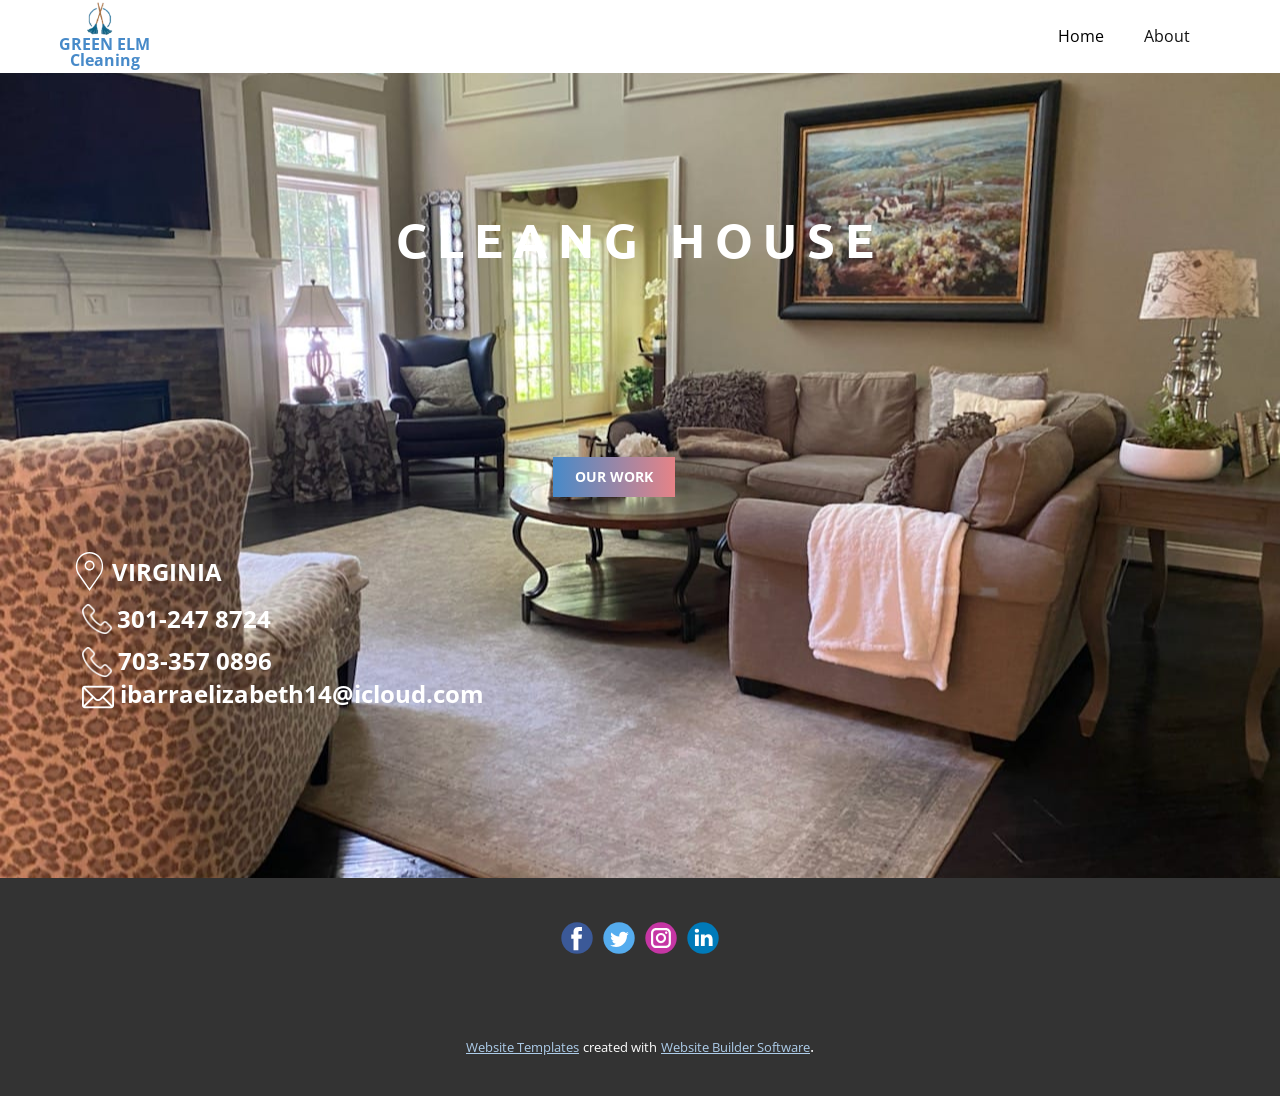
==== commit e98a6cd5: "non" ====
--- a/index.html
+++ b/index.html
@@ -29,7 +29,7 @@
   </head>
   <body data-home-page="Home.html" data-home-page-title="Home" class="u-body u-xl-mode"><header class="u-align-center-sm u-align-center-xs u-clearfix u-header u-header" id="sec-b466"><div class="u-clearfix u-sheet u-valign-bottom u-sheet-1">
         <a  class="u-image u-logo u-image-1" data-image-width="169" data-image-height="175">
-          <img src="" class="u-logo-image u-logo-image-1">
+          <img src="images/Imagen1.png" class="u-logo-image u-logo-image-1">
         </a>
         <nav class="u-align-right u-menu u-menu-dropdown u-offcanvas u-menu-1">
           <div class="menu-collapse" style="font-size: 1rem;">
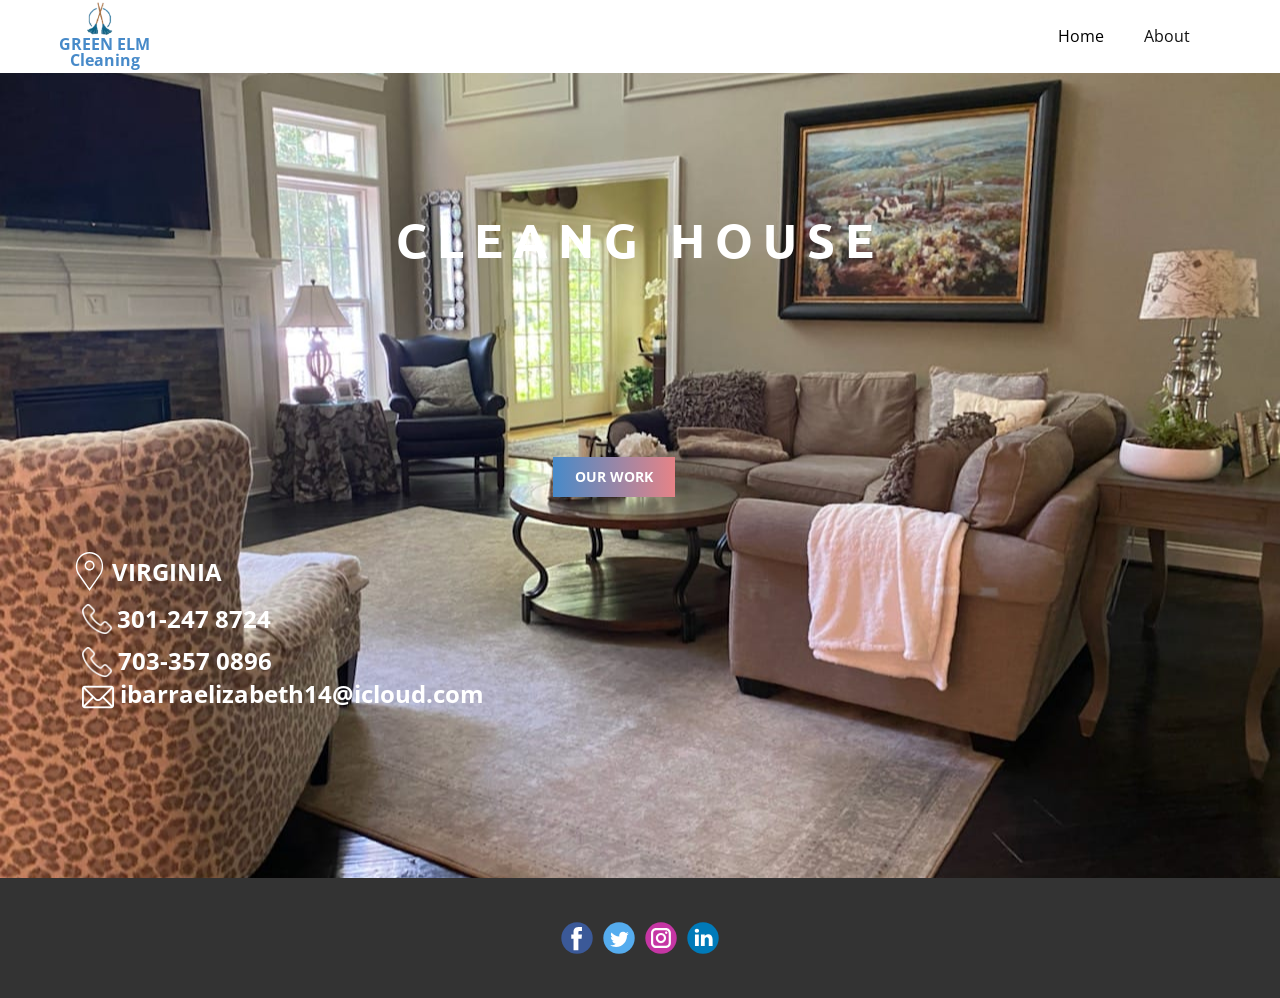
==== commit 4be4c099: "non footer" ====
--- a/index.html
+++ b/index.html
@@ -110,16 +110,6 @@
           </a>
         </div>
       </div></footer>
-    <section class="u-backlink u-clearfix u-grey-80">
-      <a class="u-link" href="https://nicepage.com/website-templates" target="_blank">
-        <span>Website Templates</span>
-      </a>
-      <p class="u-text">
-        <span>created with</span>
-      </p>
-      <a class="u-link" href="" target="_blank">
-        <span>Website Builder Software</span>
-      </a>. 
-    </section>
+
   </body>
 </html>
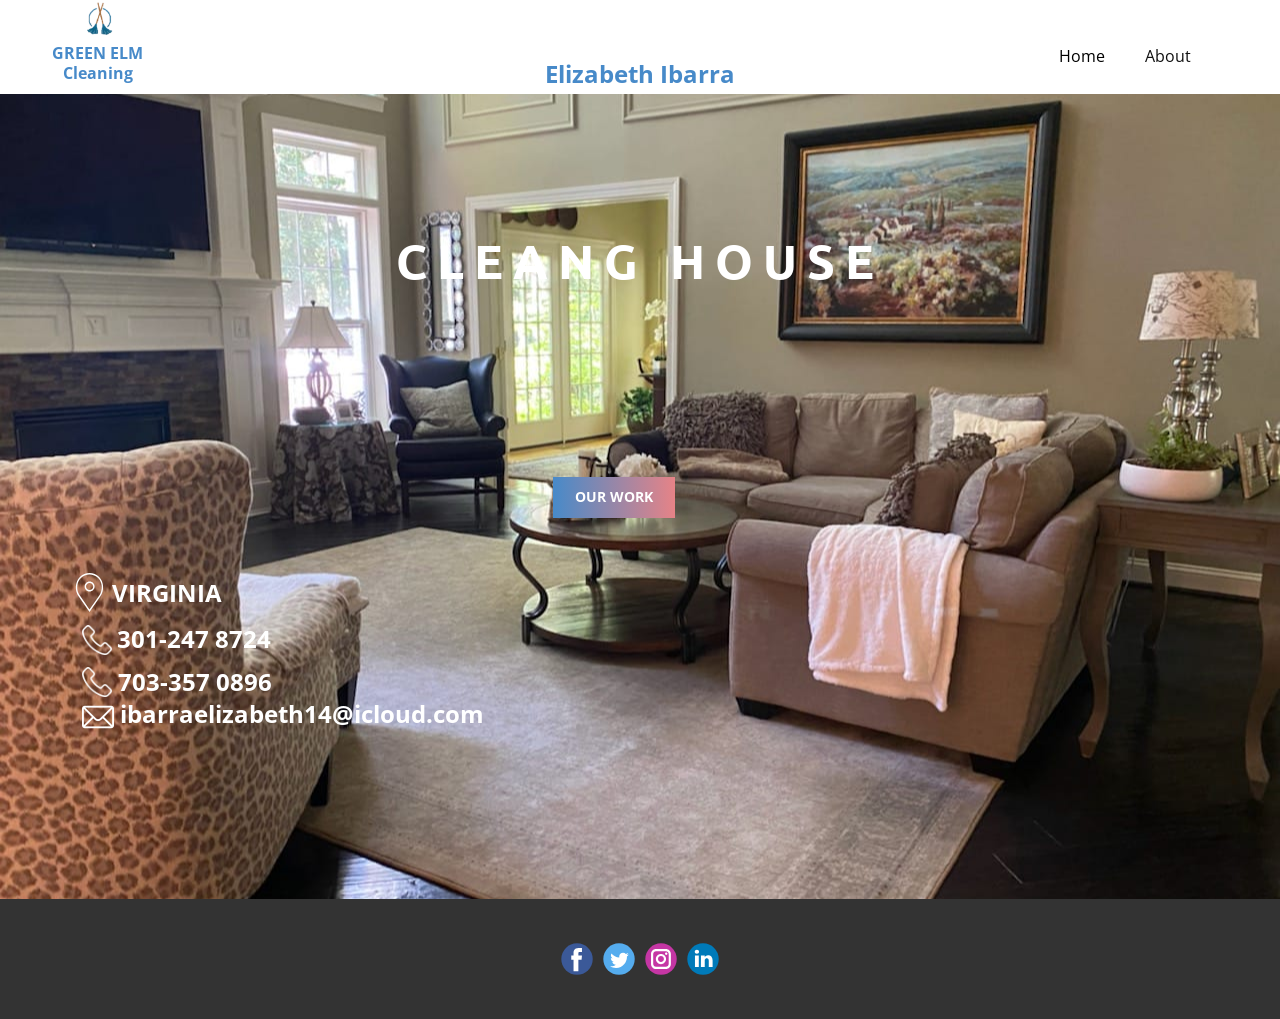
==== commit 27ab08a3: "ad" ====
--- a/index.html
+++ b/index.html
@@ -6,12 +6,12 @@
     <meta name="keywords" content="CLEANG hOUSE">
     <meta name="description" content="">
     <meta name="page_type" content="np-template-header-footer-from-plugin">
-    <title>CleangHouse</title>
+    <title>Home</title>
     <link rel="stylesheet" href="fs.css" media="screen">
 <link rel="stylesheet" href="Home.css" media="screen">
     <script class="u-script" type="text/javascript" src="jquery.js" defer=""></script>
     <script class="u-script" type="text/javascript" src="script.js" defer=""></script>
-    <meta name="generator" content="Nicepage 4.6.5, nicepage.com">
+    
     <link id="u-theme-google-font" rel="stylesheet" href="https://fonts.googleapis.com/css?family=Roboto:100,100i,300,300i,400,400i,500,500i,700,700i,900,900i|Open+Sans:300,300i,400,400i,500,500i,600,600i,700,700i,800,800i">
     <link id="u-page-google-font" rel="stylesheet" href="https://fonts.googleapis.com/css?family=Ubuntu:300,300i,400,400i,500,500i,700,700i">
     
@@ -27,20 +27,29 @@
     <meta property="og:title" content="Home">
     <meta property="og:type" content="website">
   </head>
-  <body data-home-page="Home.html" data-home-page-title="Home" class="u-body u-xl-mode"><header class="u-align-center-sm u-align-center-xs u-clearfix u-header u-header" id="sec-b466"><div class="u-clearfix u-sheet u-valign-bottom u-sheet-1">
-        <a  class="u-image u-logo u-image-1" data-image-width="169" data-image-height="175">
+  <body data-home-page="Home.html" data-home-page-title="Home" class="u-body u-xl-mode"><header class="u-align-left u-clearfix u-header u-header" id="sec-b466"><div class="u-clearfix u-sheet u-sheet-1">
+        <a class="u-image u-logo u-image-1" data-image-width="169" data-image-height="175">
           <img src="images/Imagen1.png" class="u-logo-image u-logo-image-1">
         </a>
+        <p class="u-text u-text-default u-text-1">
+          <span class="u-text-palette-1-base" style="font-weight: 700;">GREEN ELM</span>
+          <br>
+        </p>
+        <p class="u-hidden-lg u-text u-text-default u-text-palette-1-dark-1 u-text-2">
+          <span class="u-text-palette-1-base" style="font-weight: 700;"> Cleaning<span style="font-weight: 700;"></span>
+          </span>
+          <br>
+        </p>
         <nav class="u-align-right u-menu u-menu-dropdown u-offcanvas u-menu-1">
           <div class="menu-collapse" style="font-size: 1rem;">
-            <a class="u-button-style u-nav-link" href="#">
+            <a class="u-button-style u-nav-link" href="#" style="padding: 4px 0px; font-size: calc(1em + 8px);">
               <svg class="u-svg-link" preserveAspectRatio="xMidYMin slice" viewBox="0 0 302 302" style=""><use xmlns:xlink="http://www.w3.org/1999/xlink" xlink:href="#svg-8a8f"></use></svg>
               <svg xmlns="http://www.w3.org/2000/svg" xmlns:xlink="http://www.w3.org/1999/xlink" version="1.1" id="svg-8a8f" x="0px" y="0px" viewBox="0 0 302 302" style="enable-background:new 0 0 302 302;" xml:space="preserve" class="u-svg-content"><g><rect y="36" width="302" height="30"></rect><rect y="236" width="302" height="30"></rect><rect y="136" width="302" height="30"></rect>
 </g><g></g><g></g><g></g><g></g><g></g><g></g><g></g><g></g><g></g><g></g><g></g><g></g><g></g><g></g><g></g></svg>
             </a>
           </div>
           <div class="u-custom-menu u-nav-container">
-            <ul class="u-nav u-unstyled u-nav-1"><li class="u-nav-item"><a class="u-button-style u-nav-link u-text-active-black u-text-body-color u-text-hover-palette-2-base" href="Home.html" style="padding: 10px 20px;">Home</a>
+            <ul class="u-nav u-unstyled u-nav-1"><li class="u-nav-item"><a class="u-button-style u-nav-link u-text-active-black u-text-body-color u-text-hover-palette-2-base" href="index.html" style="padding: 10px 20px;">Home</a>
 </li><li class="u-nav-item"><a class="u-button-style u-nav-link u-text-active-black u-text-body-color u-text-hover-palette-2-base" href="About.html" style="padding: 10px 20px;">About</a>
 </li></ul>
           </div>
@@ -48,7 +57,7 @@
             <div class="u-align-center u-black u-container-style u-inner-container-layout u-opacity u-opacity-95 u-sidenav">
               <div class="u-inner-container-layout u-sidenav-overflow">
                 <div class="u-menu-close"></div>
-                <ul class="u-align-center u-nav u-popupmenu-items u-unstyled u-nav-2"><li class="u-nav-item"><a class="u-button-style u-nav-link" href="Home.html" style="padding: 10px 20px;">Home</a>
+                <ul class="u-align-center u-nav u-popupmenu-items u-unstyled u-nav-2"><li class="u-nav-item"><a class="u-button-style u-nav-link" href="index.html" style="padding: 10px 20px;">Home</a>
 </li><li class="u-nav-item"><a class="u-button-style u-nav-link" href="About.html" style="padding: 10px 20px;">About</a>
 </li></ul>
               </div>
@@ -56,44 +65,36 @@
             <div class="u-black u-menu-overlay u-opacity u-opacity-70"></div>
           </div>
         </nav>
-        <p class="u-text u-text-default u-text-1">
-          <span class="u-text-palette-1-base" style="font-weight: 700;">GREEN ELM</span>
-          <br>
-        </p>
-        <p class="u-text u-text-default u-text-palette-1-dark-1 u-text-2">
-          <span class="u-text-palette-1-base" style="font-weight: 700;"> Cleaning<span style="font-weight: 700;"></span>
-          </span>
-          <br>
-        </p>
+        <a href="About.html" class="u-active-none u-bottom-left-radius-0 u-bottom-right-radius-0 u-btn u-btn-rectangle u-button-style u-hover-none u-none u-radius-0 u-text-palette-1-base u-top-left-radius-0 u-top-right-radius-0 u-btn-1">Elizabeth Ibarra</a>
       </div></header>
     <section class="u-align-center u-clearfix u-image u-section-1" id="carousel_138f" data-image-width="1280" data-image-height="960">
       <div class="u-clearfix u-sheet u-sheet-1">
         <h2 class="u-custom-font u-font-ubuntu u-text u-text-body-alt-color u-text-1">CLEANG hOUSE</h2>
-        <a href="About.html" class="u-btn u-button-style u-gradient u-none u-text-body-alt-color u-btn-1">OUR WORK</a><span class="u-icon u-text-white u-icon-1"><svg class="u-svg-link" preserveAspectRatio="xMidYMin slice" viewBox="0 0 54.757 54.757" style=""><use xmlns:xlink="http://www.w3.org/1999/xlink" xlink:href="#svg-41a4"></use></svg><svg class="u-svg-content" viewBox="0 0 54.757 54.757" x="0px" y="0px" id="svg-41a4" style="enable-background:new 0 0 54.757 54.757;"><g><path d="M27.557,12c-3.859,0-7,3.141-7,7s3.141,7,7,7s7-3.141,7-7S31.416,12,27.557,12z M27.557,24c-2.757,0-5-2.243-5-5
+        <a  class="u-btn u-button-style u-gradient u-none u-text-body-alt-color u-btn-1">OUR WORK</a><span class="u-icon u-text-white u-icon-1"><svg class="u-svg-link" preserveAspectRatio="xMidYMin slice" viewBox="0 0 54.757 54.757" style=""><use xmlns:xlink="http://www.w3.org/1999/xlink" xlink:href="#svg-41a4"></use></svg><svg class="u-svg-content" viewBox="0 0 54.757 54.757" x="0px" y="0px" id="svg-41a4" style="enable-background:new 0 0 54.757 54.757;"><g><path d="M27.557,12c-3.859,0-7,3.141-7,7s3.141,7,7,7s7-3.141,7-7S31.416,12,27.557,12z M27.557,24c-2.757,0-5-2.243-5-5
 		s2.243-5,5-5s5,2.243,5,5S30.314,24,27.557,24z"></path><path d="M40.94,5.617C37.318,1.995,32.502,0,27.38,0c-5.123,0-9.938,1.995-13.56,5.617c-6.703,6.702-7.536,19.312-1.804,26.952
 		L27.38,54.757L42.721,32.6C48.476,24.929,47.643,12.319,40.94,5.617z M41.099,31.431L27.38,51.243L13.639,31.4
 		C8.44,24.468,9.185,13.08,15.235,7.031C18.479,3.787,22.792,2,27.38,2s8.901,1.787,12.146,5.031
 		C45.576,13.08,46.321,24.468,41.099,31.431z"></path>
 </g></svg></span>
-        <a  class="u-active-none u-bottom-left-radius-0 u-bottom-right-radius-0 u-btn u-btn-rectangle u-button-style u-hover-none u-none u-radius-0 u-text-body-alt-color u-top-left-radius-0 u-top-right-radius-0 u-btn-2">VIRGINIA</a>
-        <a  class="u-active-none u-bottom-left-radius-0 u-bottom-right-radius-0 u-btn u-btn-rectangle u-button-style u-hover-none u-none u-radius-0 u-text-body-alt-color u-top-left-radius-0 u-top-right-radius-0 u-btn-3"> &nbsp; 301-247 8724</a><span class="u-file-icon u-icon u-text-white u-icon-2"><img src="images/5.png" alt=""></span>
-        <a  class="u-active-none u-bottom-left-radius-0 u-bottom-right-radius-0 u-btn u-btn-rectangle u-button-style u-hover-none u-none u-radius-0 u-text-body-alt-color u-top-left-radius-0 u-top-right-radius-0 u-btn-4">
+        <a  class="u-active-none u-bottom-left-radius-0 u-bottom-right-radius-0 u-btn u-btn-rectangle u-button-style u-hover-none u-none u-radius-0 u-text-body-alt-color u-top-left-radius-0 u-top-right-radius-0 u-btn-2"> VIRGINIA</a>
+        <a  class="u-active-none u-bottom-left-radius-0 u-bottom-right-radius-0 u-btn u-btn-rectangle u-button-style u-hover-none u-none u-radius-0 u-text-body-alt-color u-top-left-radius-0 u-top-right-radius-0 u-btn-3"> &nbsp; 301-247 8724</a><span class="u-file-icon u-icon u-text-white u-icon-2"><img src="images/2.png" alt=""></span>
+        <a  class="u-active-none u-bottom-left-radius-0 u-bottom-right-radius-0 u-btn u-btn-rectangle u-button-style u-hover-none u-none u-radius-0 u-text-body-alt-color u-top-left-radius-0 u-top-right-radius-0 u-btn-4" rel="nofollow">
           <span style="font-weight: 700; font-size: 1.5rem;">&nbsp;703-357 0896</span>
-        </a><span class="u-file-icon u-icon u-text-white u-icon-3"><img src="images/5.png" alt=""></span>
-        <a  class="u-active-none u-bottom-left-radius-0 u-bottom-right-radius-0 u-btn u-btn-rectangle u-button-style u-hover-none u-none u-radius-0 u-text-body-alt-color u-top-left-radius-0 u-top-right-radius-0 u-btn-5">
+        </a>
+        <a href="mailto:ibarraelizabeth14@icloud.com" class="u-active-none u-bottom-left-radius-0 u-bottom-right-radius-0 u-btn u-btn-rectangle u-button-style u-hover-none u-none u-radius-0 u-text-body-alt-color u-top-left-radius-0 u-top-right-radius-0 u-btn-5">
           <span style="font-weight: 700;">ibarraelizabeth14@icloud.com</span>
           <br>
-        </a><span class="u-file-icon u-icon u-text-white u-icon-4"><img src="images/6.png" alt=""></span>
+        </a><span class="u-file-icon u-icon u-text-white u-icon-3"><img src="images/2.png" alt=""></span><span class="u-file-icon u-hidden-xs u-icon u-text-white u-icon-4"><img src="images/3.png" alt=""></span>
       </div>
     </section>
     
     
     <footer class="u-clearfix u-footer u-grey-80" id="sec-1688"><div class="u-clearfix u-sheet u-valign-middle u-sheet-1">
         <div class="u-align-left u-social-icons u-spacing-10 u-social-icons-1">
-          <a class="u-social-url" title="facebook" target="_blank" ><span class="u-icon u-social-facebook u-social-icon u-icon-1"><svg class="u-svg-link" preserveAspectRatio="xMidYMin slice" viewBox="0 0 112 112" style=""><use xmlns:xlink="http://www.w3.org/1999/xlink" xlink:href="#svg-a291"></use></svg><svg class="u-svg-content" viewBox="0 0 112 112" x="0" y="0" id="svg-a291"><circle fill="currentColor" cx="56.1" cy="56.1" r="55"></circle><path fill="#FFFFFF" d="M73.5,31.6h-9.1c-1.4,0-3.6,0.8-3.6,3.9v8.5h12.6L72,58.3H60.8v40.8H43.9V58.3h-8V43.9h8v-9.2
+          <a class="u-social-url" title="facebook" target="_blank" href=""><span class="u-icon u-social-facebook u-social-icon u-icon-1"><svg class="u-svg-link" preserveAspectRatio="xMidYMin slice" viewBox="0 0 112 112" style=""><use xmlns:xlink="http://www.w3.org/1999/xlink" xlink:href="#svg-a291"></use></svg><svg class="u-svg-content" viewBox="0 0 112 112" x="0" y="0" id="svg-a291"><circle fill="currentColor" cx="56.1" cy="56.1" r="55"></circle><path fill="#FFFFFF" d="M73.5,31.6h-9.1c-1.4,0-3.6,0.8-3.6,3.9v8.5h12.6L72,58.3H60.8v40.8H43.9V58.3h-8V43.9h8v-9.2
             c0-6.7,3.1-17,17-17h12.5v13.9H73.5z"></path></svg></span>
           </a>
-          <a class="u-social-url" title="twitter" target="_blank" ><span class="u-icon u-social-icon u-social-twitter u-icon-2"><svg class="u-svg-link" preserveAspectRatio="xMidYMin slice" viewBox="0 0 112 112" style=""><use xmlns:xlink="http://www.w3.org/1999/xlink" xlink:href="#svg-4e05"></use></svg><svg class="u-svg-content" viewBox="0 0 112 112" x="0" y="0" id="svg-4e05"><circle fill="currentColor" class="st0" cx="56.1" cy="56.1" r="55"></circle><path fill="#FFFFFF" d="M83.8,47.3c0,0.6,0,1.2,0,1.7c0,17.7-13.5,38.2-38.2,38.2C38,87.2,31,85,25,81.2c1,0.1,2.1,0.2,3.2,0.2
+          <a class="u-social-url" title="twitter" target="_blank"><span class="u-icon u-social-icon u-social-twitter u-icon-2"><svg class="u-svg-link" preserveAspectRatio="xMidYMin slice" viewBox="0 0 112 112" style=""><use xmlns:xlink="http://www.w3.org/1999/xlink" xlink:href="#svg-4e05"></use></svg><svg class="u-svg-content" viewBox="0 0 112 112" x="0" y="0" id="svg-4e05"><circle fill="currentColor" class="st0" cx="56.1" cy="56.1" r="55"></circle><path fill="#FFFFFF" d="M83.8,47.3c0,0.6,0,1.2,0,1.7c0,17.7-13.5,38.2-38.2,38.2C38,87.2,31,85,25,81.2c1,0.1,2.1,0.2,3.2,0.2
             c6.3,0,12.1-2.1,16.7-5.7c-5.9-0.1-10.8-4-12.5-9.3c0.8,0.2,1.7,0.2,2.5,0.2c1.2,0,2.4-0.2,3.5-0.5c-6.1-1.2-10.8-6.7-10.8-13.1
             c0-0.1,0-0.1,0-0.2c1.8,1,3.9,1.6,6.1,1.7c-3.6-2.4-6-6.5-6-11.2c0-2.5,0.7-4.8,1.8-6.7c6.6,8.1,16.5,13.5,27.6,14
             c-0.2-1-0.3-2-0.3-3.1c0-7.4,6-13.4,13.4-13.4c3.9,0,7.3,1.6,9.8,4.2c3.1-0.6,5.9-1.7,8.5-3.3c-1,3.1-3.1,5.8-5.9,7.4
@@ -110,6 +111,5 @@
           </a>
         </div>
       </div></footer>
-
   </body>
 </html>
--- a/fs.css
+++ b/fs.css
@@ -1,3 +1,8 @@
+/*begin-commonstyles library*//*!
+ * froala_editor v4.0.6 (https://www.froala.com/wysiwyg-editor)
+ * License https://froala.com/wysiwyg-editor/terms/
+ * Copyright 2014-2021 Froala Labs
+ */
 
 .fr-clearfix::after {
   clear: both;
@@ -36339,7 +36344,7 @@
 }
 
 .u-header .u-sheet-1 {
-  min-height: 72px;
+  min-height: 91px;
 }
 
 .u-header .u-image-1 {
@@ -36353,8 +36358,17 @@
   height: 100%;
 }
 
+.u-header .u-text-1 {
+  margin: -16px auto 0 -18px;
+}
+
+.u-header .u-text-2 {
+  background-image: none;
+  margin: -6px auto 0 -7px;
+}
+
 .u-header .u-menu-1 {
-  margin: -39px 0 0 auto;
+  margin: -48px auto 0 969px;
 }
 
 .u-header .u-nav-1 {
@@ -36365,38 +36379,130 @@
   font-size: 1rem;
 }
 
-.u-header .u-text-1 {
-  margin: -22px auto 0 -11px;
-}
+.u-header .u-btn-1 {
+  background-image: none;
+  border-style: none;
+  font-weight: 700;
+  font-size: 1.5rem;
+  margin: -19px auto 0;
+  padding: 0;
+}
+@media (max-width: 1199px) {
+  .u-header .u-sheet-1 {
+    min-height: 86px;
+  }
 
-.u-header .u-text-2 {
-  margin: -10px auto 0 0;
-}
-@media (max-width: 1199px) {
+  .u-header .u-image-1 {
+    margin-top: 10px;
+    margin-left: -17px;
+  }
+
   .u-header .u-logo-image-1 {
     max-width: 63px;
     max-height: 63px;
   }
 
+  .u-header .u-text-1 {
+    width: auto;
+    margin-top: -16px;
+    margin-left: -24px;
+  }
+
+  .u-header .u-text-2 {
+    width: auto;
+    margin-left: 85px;
+  }
+
   .u-header .u-menu-1 {
-    margin-right: auto;
+    width: auto;
+    margin-top: -55px;
+    margin-right: -50px;
+    margin-left: auto;
+  }
+
+  .u-header .u-btn-1 {
+    margin-top: -12px;
+    margin-bottom: 4px;
+  }
+}
+@media (max-width: 991px) {
+  .u-header .u-sheet-1 {
+    min-height: 92px;
+  }
+
+  .u-header .u-image-1 {
+    margin-left: -14px;
   }
 
   .u-header .u-text-1 {
-    margin-left: -11px;
-  }
-}
+    margin-left: -32px;
+  }
 
+  .u-header .u-text-2 {
+    margin-top: -9px;
+    margin-left: -22px;
+  }
+
+  .u-header .u-menu-1 {
+    margin-top: -57px;
+    margin-right: 33px;
+  }
+
+  .u-header .u-btn-1 {
+    margin-top: -13px;
+    margin-bottom: 0;
+  }
+}
 @media (max-width: 767px) {
   .u-header .u-image-1 {
-    margin-left: auto;
+    margin-top: 14px;
+    margin-left: -33px;
+  }
+
+  .u-header .u-text-1 {
+    margin-top: -20px;
+    margin-left: -45px;
   }
 
   .u-header .u-text-2 {
-    margin-bottom: 60px;
-  }
-}
+    margin-left: -35px;
+  }
 
+  .u-header .u-menu-1 {
+    margin-left: 468px;
+  }
+
+  .u-header .u-btn-1 {
+    margin-left: 138px;
+  }
+}
+@media (max-width: 575px) {
+  .u-header .u-sheet-1 {
+    min-height: 127px;
+  }
+
+  .u-header .u-image-1 {
+    margin-left: auto;
+  }
+
+  .u-header .u-text-1 {
+    margin-left: auto;
+  }
+
+  .u-header .u-text-2 {
+    margin-left: auto;
+  }
+
+  .u-header .u-menu-1 {
+    margin-right: 0;
+    margin-left: auto;
+  }
+
+  .u-header .u-btn-1 {
+    margin-top: 22px;
+    margin-left: auto;
+  }
+}
 .u-footer .u-sheet-1 {
   min-height: 120px;
 }
--- a/Home.css
+++ b/Home.css
@@ -67,31 +67,35 @@
   padding: 0;
 }
 
+.u-section-1 .u-btn-5 {
+  background-image: none;
+  border-style: none;
+  font-size: 1.5rem;
+  margin: -6px auto 0 50px;
+  padding: 0;
+}
+
 .u-section-1 .u-icon-3 {
   width: 30px;
   height: 30px;
-  margin: -34px auto 0 12px;
-  padding: 0;
-}
-
-.u-section-1 .u-btn-5 {
-  background-image: none;
-  border-style: none;
-  font-size: 1.5rem;
-  margin: -2px auto 0 50px;
+  margin: -66px auto 0 12px;
   padding: 0;
 }
 
 .u-section-1 .u-icon-4 {
   width: 32px;
   height: 32px;
-  margin: -32px auto 60px 12px;
+  margin: 4px auto 60px 12px;
   padding: 0;
 }
 
 @media (max-width: 1199px) {
   .u-section-1 .u-sheet-1 {
     min-height: 664px;
+  }
+
+  .u-section-1 .u-text-1 {
+    margin-top: 78px;
   }
 
   .u-section-1 .u-btn-1 {
@@ -100,29 +104,36 @@
   }
 
   .u-section-1 .u-icon-1 {
-    margin-top: 67px;
-  }
-
-  .u-section-1 .u-btn-2 {
-    margin-top: 20px;
-    margin-left: 0;
-  }
-
-  .u-section-1 .u-btn-3 {
-    margin-left: 0;
-  }
-
-  .u-section-1 .u-btn-4 {
-    margin-left: 0;
-  }
-
-  .u-section-1 .u-btn-5 {
-    margin-top: 20px;
-    margin-left: 12px;
+    margin-top: 123px;
+  }
+
+  .u-section-1 .u-btn-2 {
+    margin-top: -39px;
+    margin-left: 39px;
+  }
+
+  .u-section-1 .u-btn-3 {
+    margin-top: 11px;
+    margin-left: 42px;
+  }
+
+  .u-section-1 .u-btn-4 {
+    margin-left: 48px;
+  }
+
+  .u-section-1 .u-btn-5 {
+    margin-top: 14px;
+    margin-left: 48px;
+  }
+
+  .u-section-1 .u-icon-3 {
+    margin-top: -86px;
   }
 
   .u-section-1 .u-icon-4 {
-    margin-top: 20px;
+    margin-top: 21px;
+    margin-bottom: 0;
+    margin-left: 11px;
   }
 }
 
@@ -133,6 +144,24 @@
 
   .u-section-1 .u-text-1 {
     width: 720px;
+  }
+
+  .u-section-1 .u-btn-2 {
+    margin-left: 56px;
+  }
+
+  .u-section-1 .u-btn-3 {
+    margin-left: 49px;
+  }
+
+  .u-section-1 .u-btn-4 {
+    margin-top: 4px;
+    margin-left: 56px;
+  }
+
+  .u-section-1 .u-btn-5 {
+    margin-top: 18px;
+    margin-left: 64px;
   }
 }
 
@@ -144,44 +173,96 @@
   .u-section-1 .u-text-1 {
     font-size: 1.25rem;
     width: 540px;
+    margin-top: 180px;
   }
 
   .u-section-1 .u-btn-1 {
-    margin-top: 191px;
+    margin-top: 153px;
   }
 
   .u-section-1 .u-icon-1 {
-    margin-top: 55px;
-  }
-
-  .u-section-1 .u-btn-2 {
-    margin-top: -38px;
-  }
-
-  .u-section-1 .u-btn-5 {
-    margin-top: -2px;
+    margin-top: 93px;
+  }
+
+  .u-section-1 .u-btn-2 {
+    margin-left: 49px;
+  }
+
+  .u-section-1 .u-btn-3 {
+    margin-top: 12px;
+    margin-left: 42px;
+  }
+
+  .u-section-1 .u-btn-4 {
+    margin-top: 8px;
+    margin-left: 49px;
+  }
+
+  .u-section-1 .u-btn-5 {
+    margin-top: -3px;
+    margin-left: 55px;
+  }
+
+  .u-section-1 .u-icon-3 {
+    margin-top: -69px;
+  }
+
+  .u-section-1 .u-icon-4 {
+    margin-top: 4px;
+  }
+}
+
+@media (max-width: 575px) {
+  .u-section-1 .u-sheet-1 {
+    min-height: 596px;
+  }
+
+  .u-section-1 .u-text-1 {
+    width: 340px;
+    margin-top: 123px;
+  }
+
+  .u-section-1 .u-btn-1 {
+    margin-top: 131px;
+  }
+
+  .u-section-1 .u-icon-1 {
+    margin-top: 84px;
+  }
+
+  .u-section-1 .u-btn-2 {
+    margin-left: 45px;
+  }
+
+  .u-section-1 .u-btn-3 {
+    margin-top: 11px;
+    margin-left: 45px;
+  }
+
+  .u-section-1 .u-icon-2 {
     margin-left: 0;
   }
 
+  .u-section-1 .u-btn-4 {
+    margin-top: 15px;
+    margin-left: 51px;
+  }
+
+  .u-section-1 .u-btn-5 {
+    margin-top: 10px;
+    margin-left: -12px;
+    margin-right: -12px;
+  }
+
+  .u-section-1 .u-icon-3 {
+    margin-top: -82px;
+    margin-bottom: 60px;
+    margin-left: 9px;
+  }
+
   .u-section-1 .u-icon-4 {
-    margin-top: -32px;
-  }
-}
-
-@media (max-width: 575px) {
-  .u-section-1 .u-sheet-1 {
-    min-height: 241px;
-  }
-
-  .u-section-1 .u-text-1 {
-    width: 340px;
-  }
-
-  .u-section-1 .u-btn-1 {
-    margin-top: 196px;
-  }
-
-  .u-section-1 .u-icon-1 {
-    margin-top: 50px;
+    margin-top: -238px;
+    margin-bottom: 60px;
+    margin-left: 51px;
   }
 }
